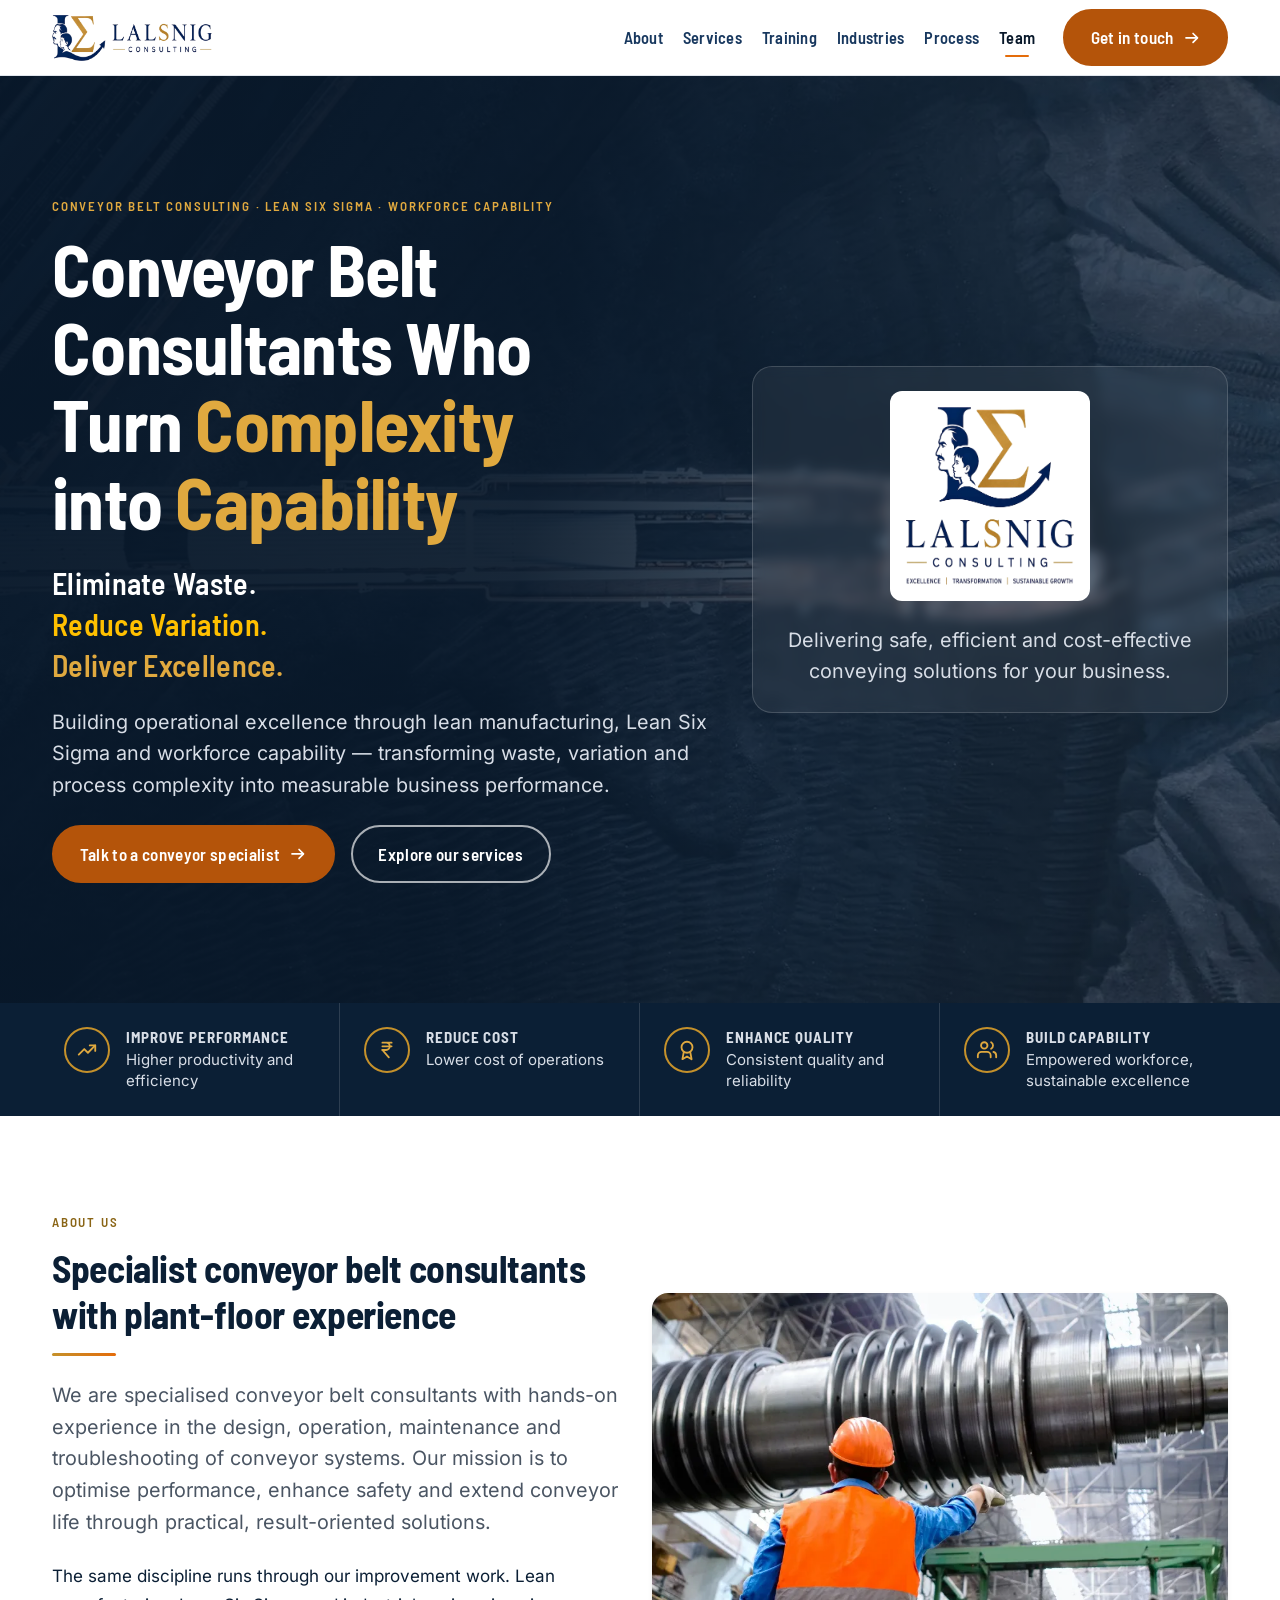
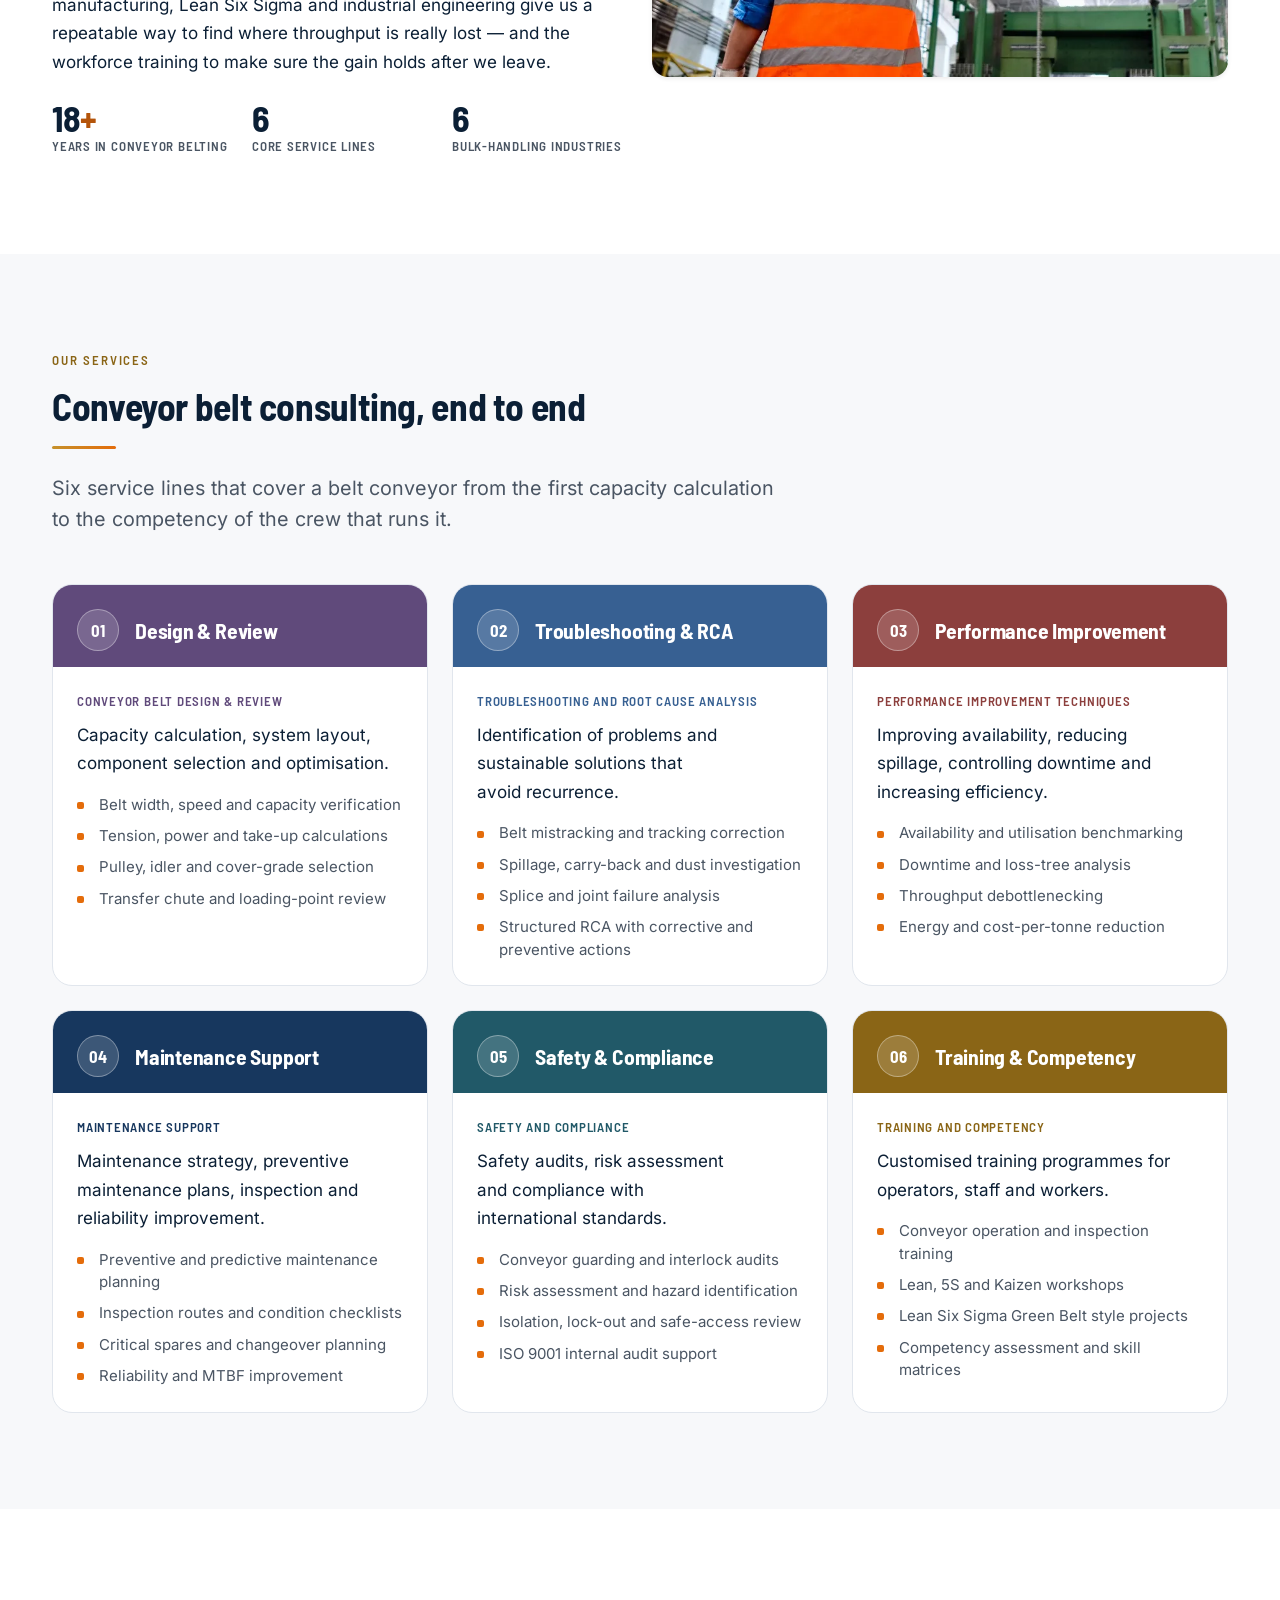
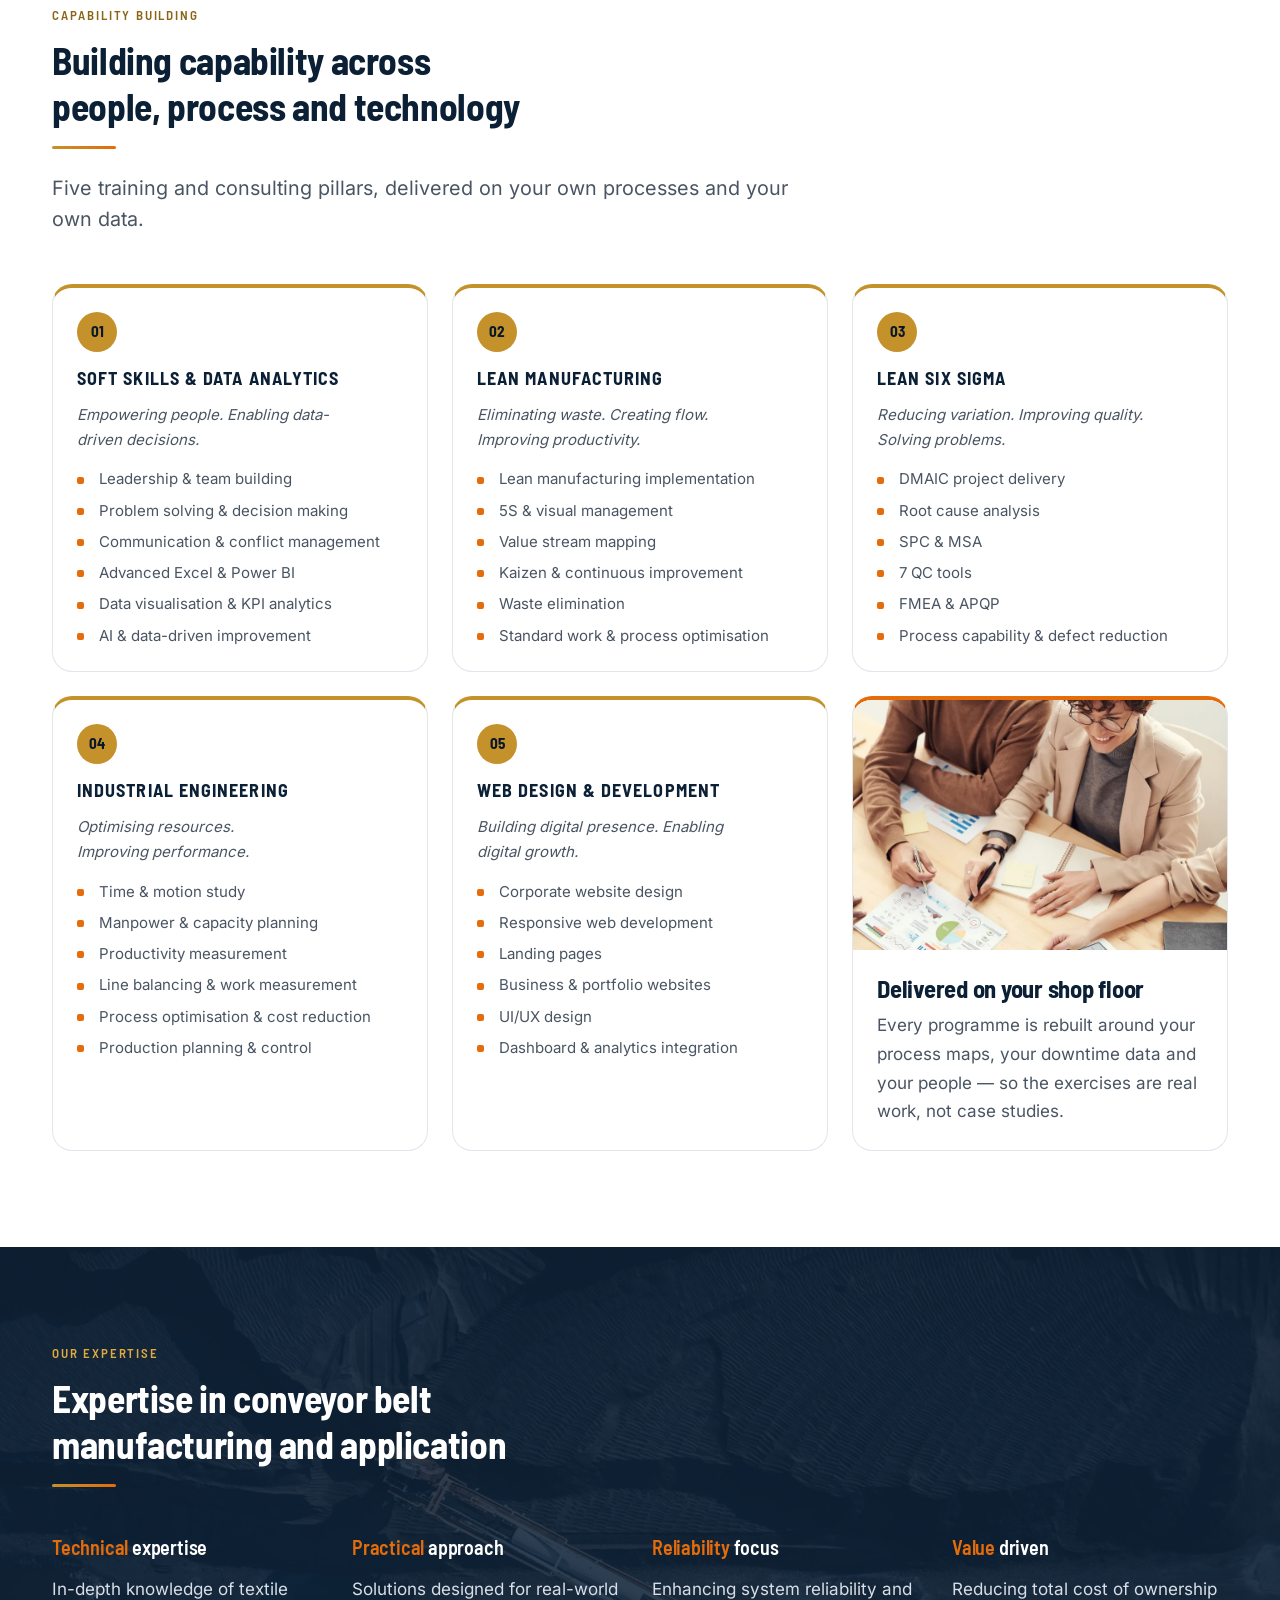
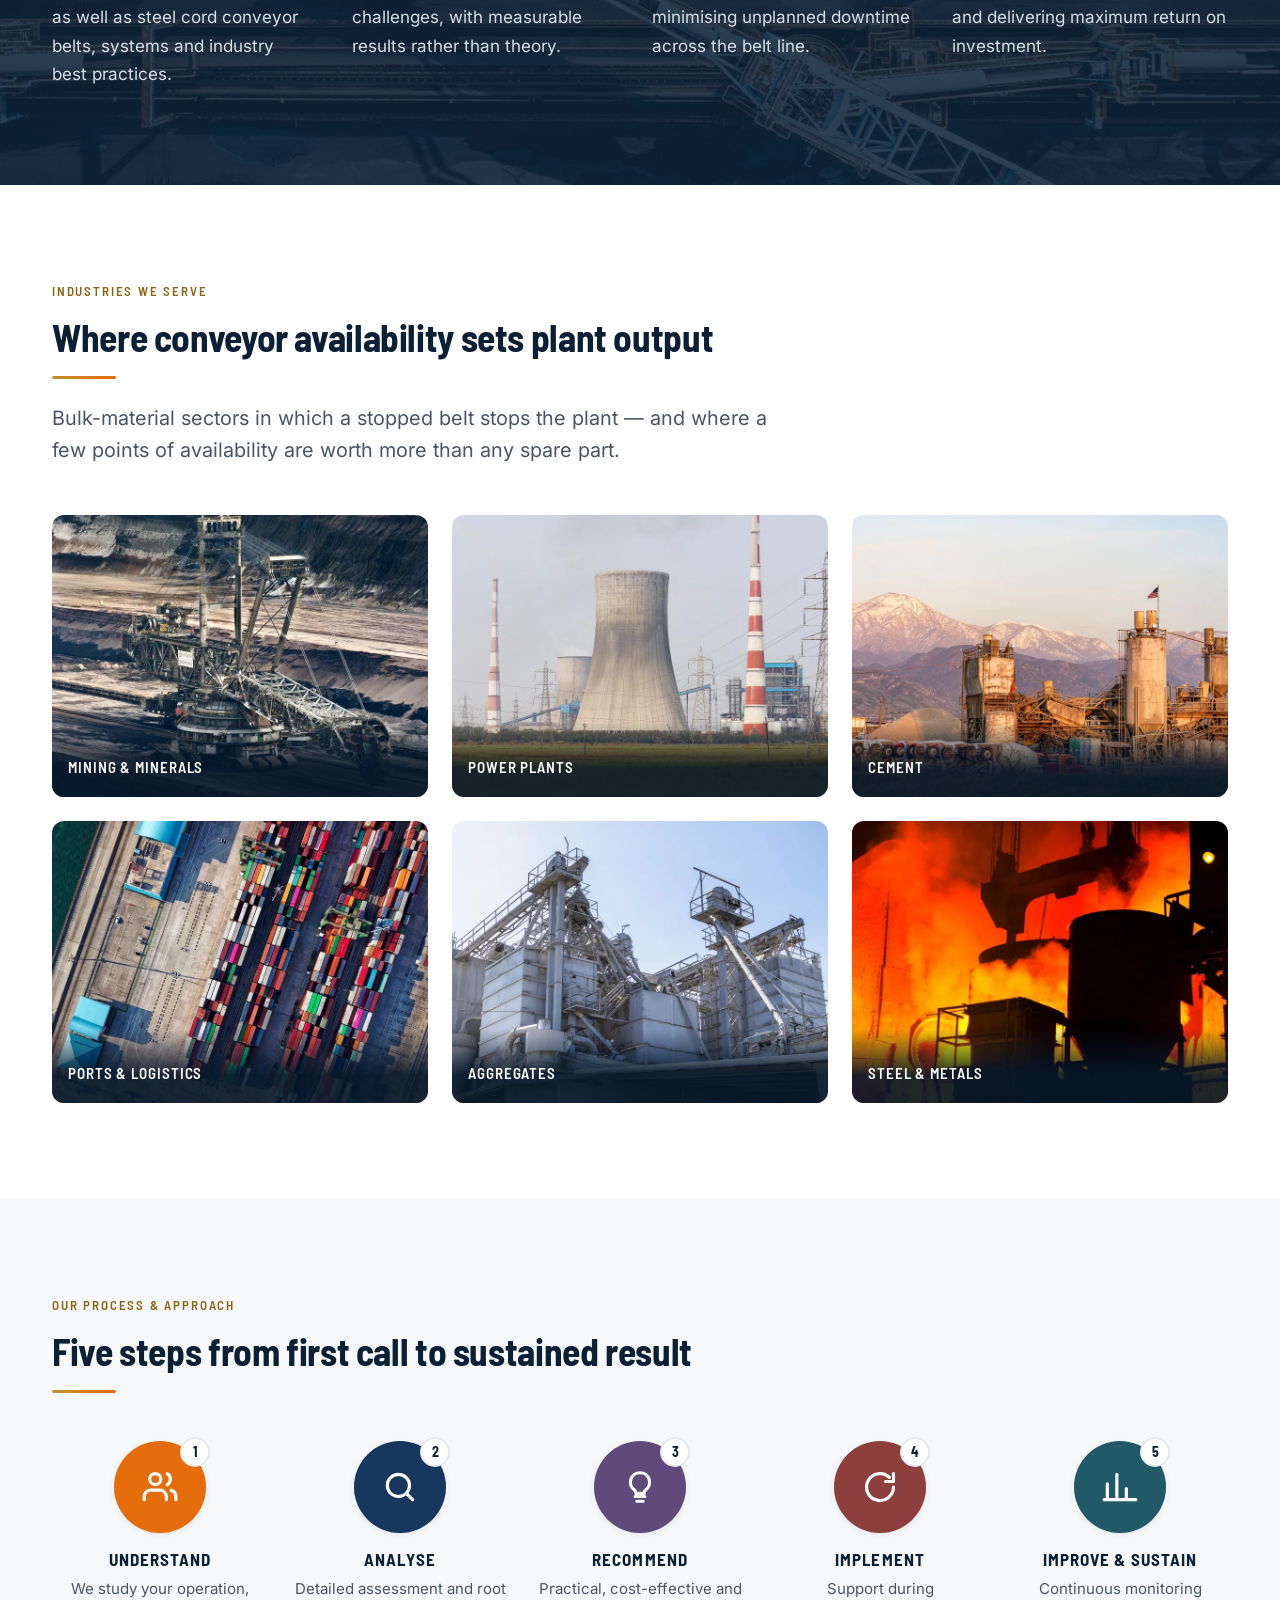
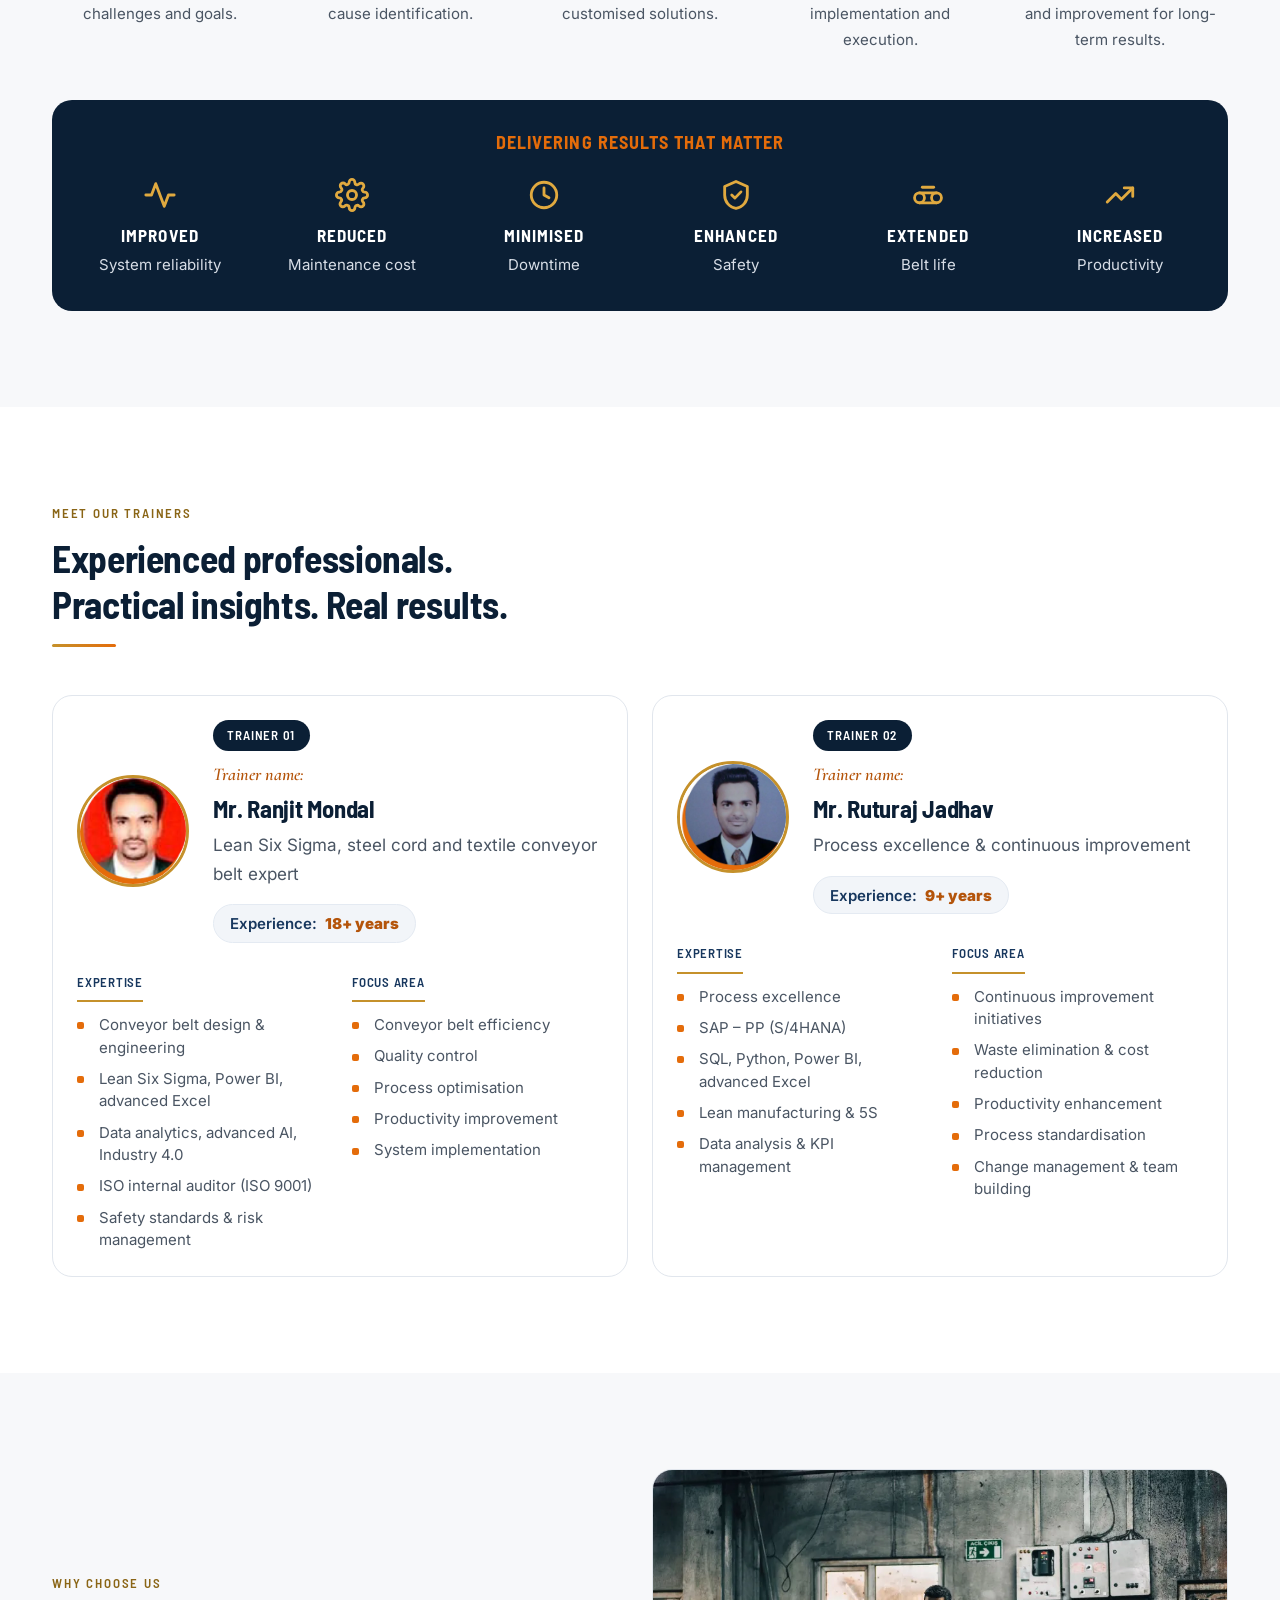
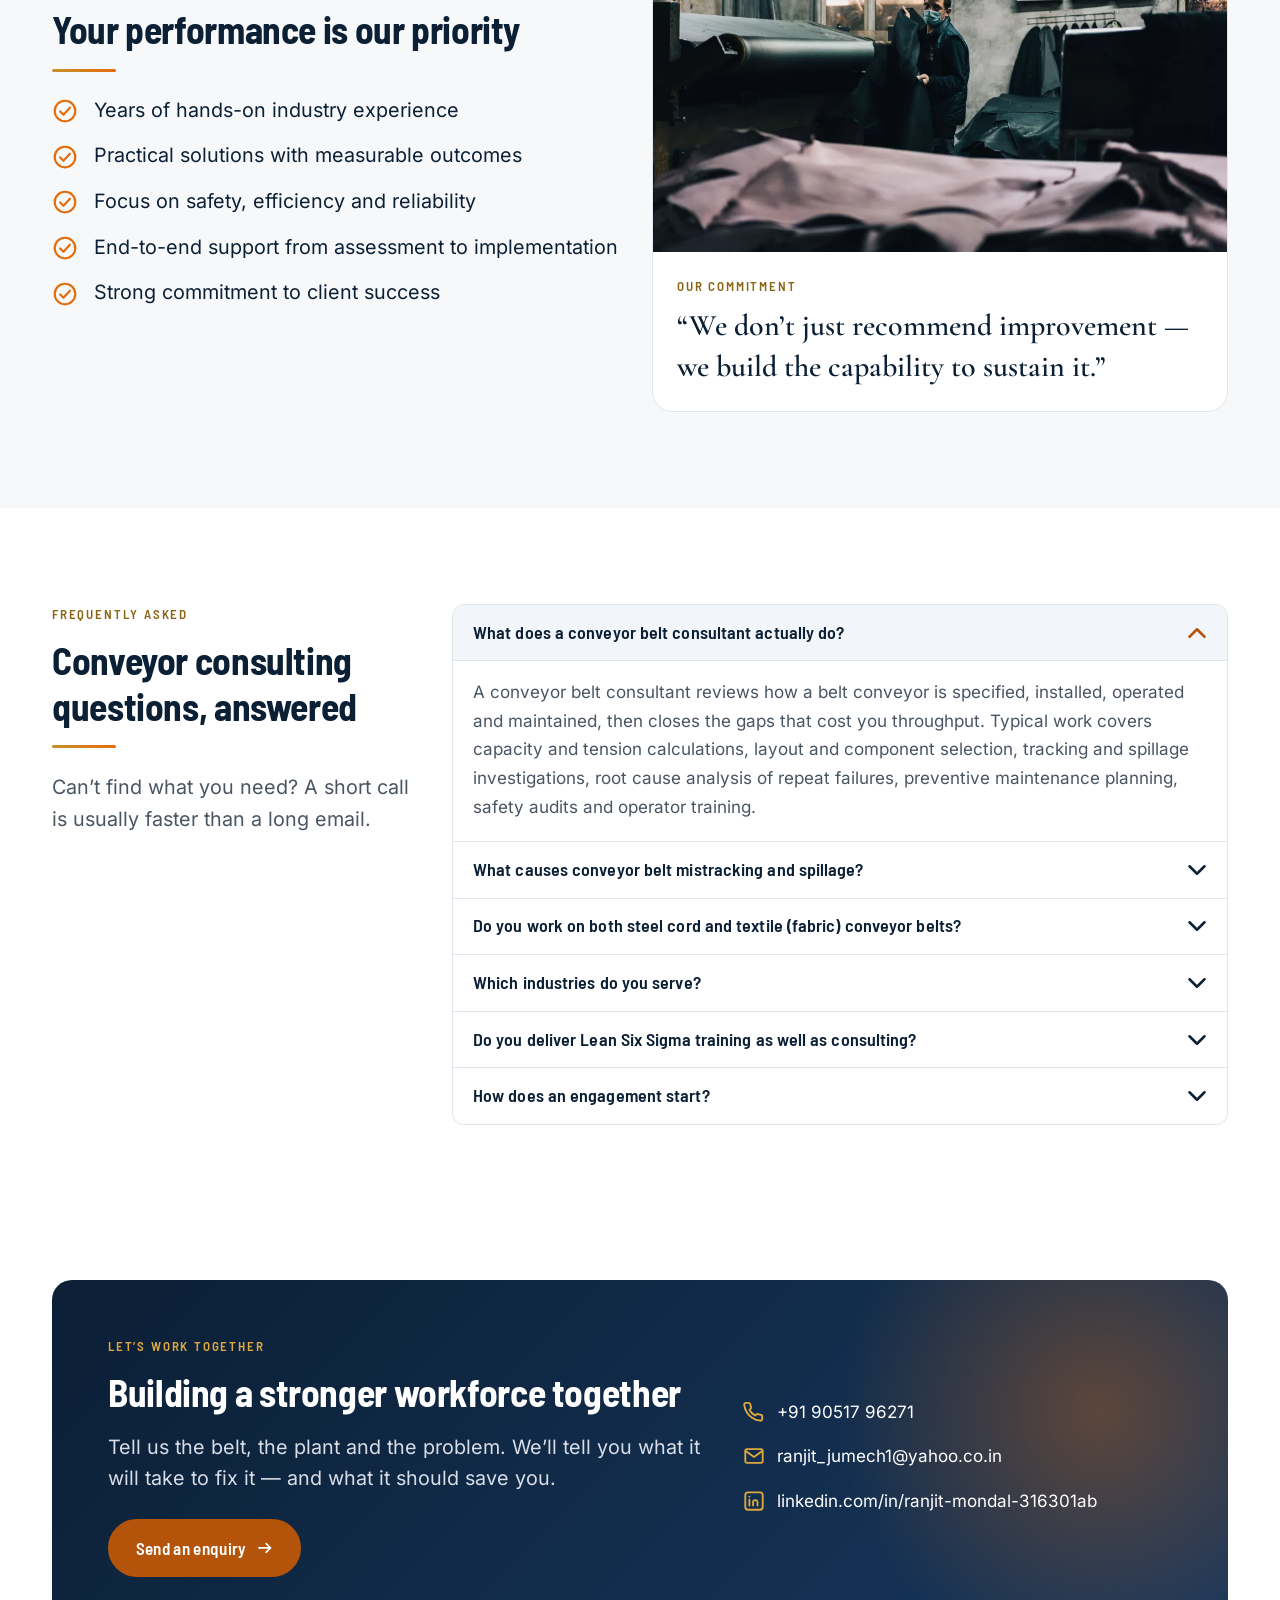
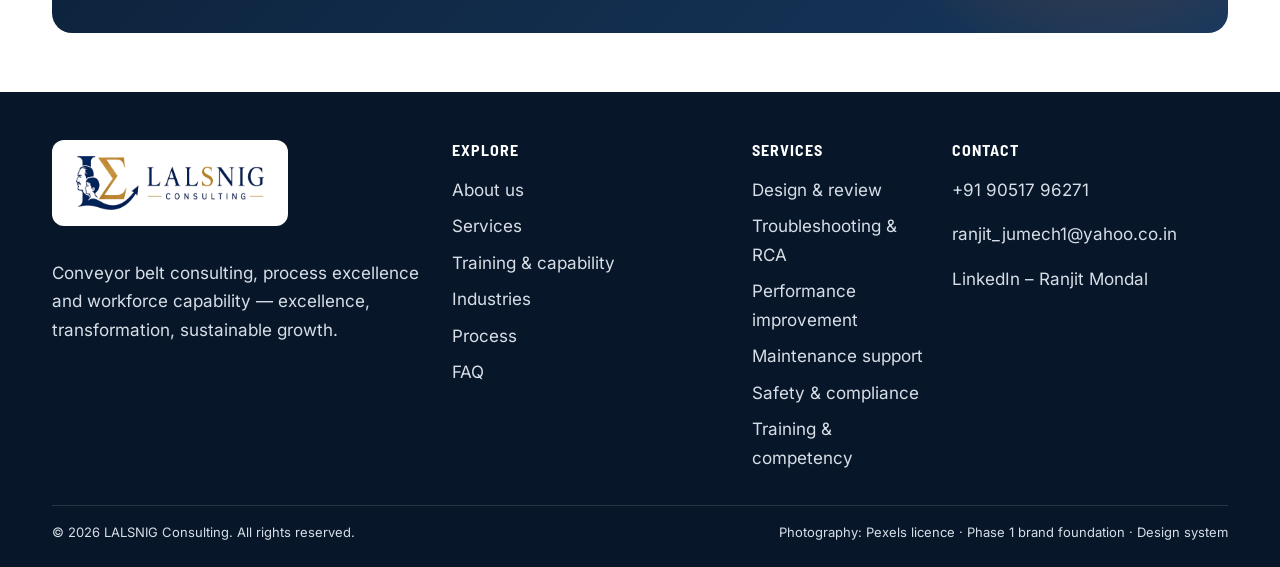
==== index.html @ 7fe814c1 "Phase 1: brand foundation, Phase 1 site and project documentation Derives the brand system from the " ====
<!DOCTYPE html>
<html lang="en-IN">
<head>
<meta charset="utf-8">
<meta name="viewport" content="width=device-width, initial-scale=1">

<!-- ===== Primary on-page SEO ============================================ -->
<title>Conveyor Belt Consultants &amp; Lean Six Sigma Training | LALSNIG</title>
<meta name="description" content="Specialist conveyor belt consultants in India. Design review, troubleshooting, RCA, maintenance strategy, safety audits and Lean Six Sigma training.">
<link rel="canonical" href="https://anupammo.github.io/lalsnig-excellence-consultancy/">
<meta name="robots" content="index, follow, max-image-preview:large, max-snippet:-1, max-video-preview:-1">
<meta name="author" content="LALSNIG Consulting">
<meta name="theme-color" content="#0B1F35">

<!-- ===== Open Graph / Twitter =========================================== -->
<meta property="og:type" content="website">
<meta property="og:site_name" content="LALSNIG Consulting">
<meta property="og:locale" content="en_IN">
<meta property="og:title" content="Conveyor Belt Consultants &amp; Lean Six Sigma Training | LALSNIG">
<meta property="og:description" content="Design review, troubleshooting &amp; RCA, maintenance strategy, safety audits and Lean Six Sigma training for conveyor-driven plants across mining, power, cement, steel and ports.">
<meta property="og:url" content="https://anupammo.github.io/lalsnig-excellence-consultancy/">
<meta property="og:image" content="https://anupammo.github.io/lalsnig-excellence-consultancy/assets/img/hero-conveyor-coal.jpg">
<meta property="og:image:width" content="1920">
<meta property="og:image:height" content="1080">
<meta property="og:image:alt" content="Aerial view of a stacker-reclaimer feeding a coal stockyard conveyor system">
<meta name="twitter:card" content="summary_large_image">
<meta name="twitter:title" content="Conveyor Belt Consultants &amp; Lean Six Sigma Training | LALSNIG">
<meta name="twitter:description" content="Turn complexity into capability - conveyor belt consulting, process excellence and workforce training with measurable results.">
<meta name="twitter:image" content="https://anupammo.github.io/lalsnig-excellence-consultancy/assets/img/hero-conveyor-coal.jpg">

<!-- ===== Icons / manifest =============================================== -->
<link rel="icon" href="assets/img/favicon-32.png" sizes="32x32" type="image/png">
<link rel="icon" href="assets/img/icon-192.png" sizes="192x192" type="image/png">
<link rel="apple-touch-icon" href="assets/img/apple-touch-icon.png">
<link rel="manifest" href="site.webmanifest">

<!-- ===== Styles (self-hosted: zero third-party requests) ================ -->
<link rel="preload" href="assets/fonts/inter-var-latin.woff2" as="font" type="font/woff2" crossorigin>
<link rel="preload" href="assets/fonts/barlow-semi-condensed-700-latin.woff2" as="font" type="font/woff2" crossorigin>
<link rel="stylesheet" href="assets/vendor/bootstrap/bootstrap.min.css">
<link rel="stylesheet" href="assets/css/fonts.css">
<link rel="stylesheet" href="assets/css/brand.css">

<!-- ===== Structured data ================================================ -->
<script type="application/ld+json">
{
  "@context": "https://schema.org",
  "@graph": [
    {
      "@type": ["Organization", "ProfessionalService"],
      "@id": "https://anupammo.github.io/lalsnig-excellence-consultancy/#organization",
      "name": "LALSNIG Consulting",
      "alternateName": "Lalsnig Excellence Consultancy",
      "url": "https://anupammo.github.io/lalsnig-excellence-consultancy/",
      "logo": "https://anupammo.github.io/lalsnig-excellence-consultancy/assets/img/logo-lalsnig-consulting.png",
      "image": "https://anupammo.github.io/lalsnig-excellence-consultancy/assets/img/hero-conveyor-coal.jpg",
      "slogan": "Excellence. Transformation. Sustainable Growth.",
      "description": "Conveyor belt consultants and operational excellence specialists delivering design review, troubleshooting and root cause analysis, maintenance strategy, safety compliance and Lean Six Sigma training.",
      "email": "ranjit_jumech1@yahoo.co.in",
      "telephone": "+91-9051796271",
      "areaServed": { "@type": "Country", "name": "India" },
      "knowsAbout": [
        "Conveyor belt design and engineering",
        "Conveyor troubleshooting and root cause analysis",
        "Steel cord and textile conveyor belts",
        "Lean manufacturing",
        "Lean Six Sigma",
        "Industrial engineering",
        "Preventive maintenance strategy",
        "Industrial safety and compliance"
      ],
      "sameAs": ["https://www.linkedin.com/in/ranjit-mondal-316301ab"],
      "contactPoint": {
        "@type": "ContactPoint",
        "telephone": "+91-9051796271",
        "email": "ranjit_jumech1@yahoo.co.in",
        "contactType": "sales",
        "areaServed": "IN",
        "availableLanguage": ["en", "hi", "bn"]
      },
      "employee": [
        {
          "@type": "Person",
          "name": "Ranjit Mondal",
          "honorificPrefix": "Mr.",
          "jobTitle": "Lead Consultant and Trainer - Conveyor Systems, Lean Six Sigma",
          "description": "Steel cord and textile conveyor belt expert with 18+ years of hands-on industry experience.",
          "sameAs": "https://www.linkedin.com/in/ranjit-mondal-316301ab"
        },
        {
          "@type": "Person",
          "name": "Ruturaj Jadhav",
          "honorificPrefix": "Mr.",
          "jobTitle": "Consultant and Trainer - Process Excellence and Continuous Improvement",
          "description": "Process excellence and continuous improvement specialist with 9+ years of manufacturing experience."
        }
      ],
      "hasOfferCatalog": {
        "@type": "OfferCatalog",
        "name": "Conveyor and operational excellence services",
        "itemListElement": [
          { "@type": "Offer", "itemOffered": { "@type": "Service", "name": "Conveyor belt design and review", "description": "Capacity calculation, system layout, component selection and optimisation." } },
          { "@type": "Offer", "itemOffered": { "@type": "Service", "name": "Conveyor troubleshooting and root cause analysis", "description": "Identification of belt and system problems with sustainable solutions that prevent recurrence." } },
          { "@type": "Offer", "itemOffered": { "@type": "Service", "name": "Conveyor performance improvement", "description": "Improving availability, reducing spillage, controlling downtime and increasing efficiency." } },
          { "@type": "Offer", "itemOffered": { "@type": "Service", "name": "Maintenance support", "description": "Maintenance strategy, preventive maintenance plans, inspection regimes and reliability improvement." } },
          { "@type": "Offer", "itemOffered": { "@type": "Service", "name": "Safety and compliance", "description": "Safety audits, risk assessment and compliance with international standards." } },
          { "@type": "Offer", "itemOffered": { "@type": "Service", "name": "Training and competency development", "description": "Customised Lean, Six Sigma and conveyor training programmes for operators, staff and engineers." } }
        ]
      }
    },
    {
      "@type": "WebSite",
      "@id": "https://anupammo.github.io/lalsnig-excellence-consultancy/#website",
      "url": "https://anupammo.github.io/lalsnig-excellence-consultancy/",
      "name": "LALSNIG Consulting",
      "inLanguage": "en-IN",
      "publisher": { "@id": "https://anupammo.github.io/lalsnig-excellence-consultancy/#organization" }
    },
    {
      "@type": "FAQPage",
      "@id": "https://anupammo.github.io/lalsnig-excellence-consultancy/#faq",
      "mainEntity": [
        {
          "@type": "Question",
          "name": "What does a conveyor belt consultant actually do?",
          "acceptedAnswer": { "@type": "Answer", "text": "A conveyor belt consultant reviews how a belt conveyor is specified, installed, operated and maintained, then closes the gaps that cost you throughput. Typical work covers capacity and tension calculations, layout and component selection, tracking and spillage investigations, root cause analysis of repeat failures, preventive maintenance planning, safety audits and operator training." }
        },
        {
          "@type": "Question",
          "name": "What causes conveyor belt mistracking and spillage?",
          "acceptedAnswer": { "@type": "Answer", "text": "Mistracking and spillage almost always trace back to a small set of causes: off-centre loading at the transfer chute, worn or seized idlers, structure out of square, pulley lagging wear, incorrect belt tension, or material build-up on return-side pulleys. A structured root cause analysis separates the true cause from the symptom so the fix stops the problem returning." }
        },
        {
          "@type": "Question",
          "name": "Do you work on both steel cord and textile (fabric) conveyor belts?",
          "acceptedAnswer": { "@type": "Answer", "text": "Yes. Our lead consultant spent 18+ years inside conveyor belt manufacturing and application engineering across both steel cord and textile ply belting, covering specification, splicing quality, joint reliability, cover-grade selection and failure analysis." }
        },
        {
          "@type": "Question",
          "name": "Which industries do you serve?",
          "acceptedAnswer": { "@type": "Answer", "text": "Mining and minerals, thermal power plants, cement, steel and metals, ports and logistics, and aggregates - the bulk-material sectors where conveyor availability sets plant output." }
        },
        {
          "@type": "Question",
          "name": "Do you deliver Lean Six Sigma training as well as consulting?",
          "acceptedAnswer": { "@type": "Answer", "text": "Yes. We run customised programmes in Lean manufacturing, Lean Six Sigma (DMAIC, SPC, MSA, 7 QC tools, FMEA), industrial engineering and data analytics for operators, supervisors and engineers - built around your own processes and data rather than generic case studies." }
        },
        {
          "@type": "Question",
          "name": "How does an engagement start?",
          "acceptedAnswer": { "@type": "Answer", "text": "It starts with an understanding call covering your operation, the specific challenges and your target outcome. That is followed by a detailed assessment and root cause identification, a practical and costed recommendation, support during implementation, and continuous monitoring so the improvement holds." }
        }
      ]
    }
  ]
}
</script>
</head>

<body>
<a class="ls-skip-link" href="#main">Skip to main content</a>

<!-- ===== Inline SVG icon sprite ========================================== -->
<svg xmlns="http://www.w3.org/2000/svg" style="display:none" aria-hidden="true" focusable="false">
  <symbol id="i-trend" viewBox="0 0 24 24" fill="none" stroke="currentColor" stroke-width="2" stroke-linecap="round" stroke-linejoin="round"><polyline points="3 17 9 11 13 15 21 7"/><polyline points="15 7 21 7 21 13"/></symbol>
  <symbol id="i-rupee" viewBox="0 0 24 24" fill="none" stroke="currentColor" stroke-width="2" stroke-linecap="round" stroke-linejoin="round"><path d="M7 4h10M7 8h10M7 12h4a4 4 0 0 0 0-8"/><path d="M7 12l7 8"/></symbol>
  <symbol id="i-award" viewBox="0 0 24 24" fill="none" stroke="currentColor" stroke-width="2" stroke-linecap="round" stroke-linejoin="round"><circle cx="12" cy="9" r="6"/><polyline points="8.5 14 7 22 12 19 17 22 15.5 14"/></symbol>
  <symbol id="i-users" viewBox="0 0 24 24" fill="none" stroke="currentColor" stroke-width="2" stroke-linecap="round" stroke-linejoin="round"><path d="M16 20v-2a4 4 0 0 0-4-4H6a4 4 0 0 0-4 4v2"/><circle cx="9" cy="7" r="3.5"/><path d="M22 20v-2a4 4 0 0 0-3-3.87"/><path d="M16.5 3.6a4 4 0 0 1 0 7"/></symbol>
  <symbol id="i-monitor" viewBox="0 0 24 24" fill="none" stroke="currentColor" stroke-width="2" stroke-linecap="round" stroke-linejoin="round"><rect x="2" y="3" width="20" height="14" rx="2"/><path d="M8 21h8M12 17v4"/></symbol>
  <symbol id="i-search" viewBox="0 0 24 24" fill="none" stroke="currentColor" stroke-width="2" stroke-linecap="round" stroke-linejoin="round"><circle cx="11" cy="11" r="7"/><path d="m20 20-3.5-3.5"/></symbol>
  <symbol id="i-activity" viewBox="0 0 24 24" fill="none" stroke="currentColor" stroke-width="2" stroke-linecap="round" stroke-linejoin="round"><polyline points="2 12 6 12 9 4 15 20 18 12 22 12"/></symbol>
  <symbol id="i-cog" viewBox="0 0 24 24" fill="none" stroke="currentColor" stroke-width="2" stroke-linecap="round" stroke-linejoin="round"><circle cx="12" cy="12" r="3.2"/><path d="M19.4 15a1.7 1.7 0 0 0 .34 1.88l.06.06a2 2 0 1 1-2.83 2.83l-.06-.06a1.7 1.7 0 0 0-1.88-.34 1.7 1.7 0 0 0-1 1.56V21a2 2 0 1 1-4 0v-.09A1.7 1.7 0 0 0 8.9 19.3a1.7 1.7 0 0 0-1.88.34l-.06.06a2 2 0 1 1-2.83-2.83l.06-.06A1.7 1.7 0 0 0 4.6 15a1.7 1.7 0 0 0-1.56-1H3a2 2 0 1 1 0-4h.09A1.7 1.7 0 0 0 4.7 8.9a1.7 1.7 0 0 0-.34-1.88l-.06-.06a2 2 0 1 1 2.83-2.83l.06.06A1.7 1.7 0 0 0 9 4.6a1.7 1.7 0 0 0 1-1.56V3a2 2 0 1 1 4 0v.09a1.7 1.7 0 0 0 1 1.56 1.7 1.7 0 0 0 1.88-.34l.06-.06a2 2 0 1 1 2.83 2.83l-.06.06A1.7 1.7 0 0 0 19.4 9v0a1.7 1.7 0 0 0 1.56 1H21a2 2 0 1 1 0 4h-.09a1.7 1.7 0 0 0-1.51 1Z"/></symbol>
  <symbol id="i-shield" viewBox="0 0 24 24" fill="none" stroke="currentColor" stroke-width="2" stroke-linecap="round" stroke-linejoin="round"><path d="M12 2.5 20 6v6c0 5-3.4 8.6-8 9.5-4.6-.9-8-4.5-8-9.5V6Z"/><polyline points="9 12 11.2 14.2 15.5 9.8"/></symbol>
  <symbol id="i-board" viewBox="0 0 24 24" fill="none" stroke="currentColor" stroke-width="2" stroke-linecap="round" stroke-linejoin="round"><path d="M3 3h18v11H3z"/><path d="M12 14v4M8 21l4-3 4 3"/><path d="M7 7h6M7 10h9"/></symbol>
  <symbol id="i-bulb" viewBox="0 0 24 24" fill="none" stroke="currentColor" stroke-width="2" stroke-linecap="round" stroke-linejoin="round"><path d="M9 18h6M10 21h4"/><path d="M12 3a6 6 0 0 0-3.5 10.9c.6.5.9 1.2.9 1.9V16h5.2v-.2c0-.7.3-1.4.9-1.9A6 6 0 0 0 12 3Z"/></symbol>
  <symbol id="i-cycle" viewBox="0 0 24 24" fill="none" stroke="currentColor" stroke-width="2" stroke-linecap="round" stroke-linejoin="round"><path d="M20.5 12a8.5 8.5 0 1 1-2.6-6.1"/><polyline points="20.5 3.5 20.5 8.5 15.5 8.5"/></symbol>
  <symbol id="i-chart" viewBox="0 0 24 24" fill="none" stroke="currentColor" stroke-width="2" stroke-linecap="round" stroke-linejoin="round"><path d="M4 20V10M10 20V4M16 20v-7M22 20H2"/></symbol>
  <symbol id="i-clock" viewBox="0 0 24 24" fill="none" stroke="currentColor" stroke-width="2" stroke-linecap="round" stroke-linejoin="round"><circle cx="12" cy="12" r="9"/><polyline points="12 7 12 12 15.5 14"/></symbol>
  <symbol id="i-check" viewBox="0 0 24 24" fill="none" stroke="currentColor" stroke-width="2" stroke-linecap="round" stroke-linejoin="round"><circle cx="12" cy="12" r="9.5"/><polyline points="7.5 12.4 10.6 15.5 16.5 9"/></symbol>
  <symbol id="i-phone" viewBox="0 0 24 24" fill="none" stroke="currentColor" stroke-width="2" stroke-linecap="round" stroke-linejoin="round"><path d="M21 16.9v2.6a2 2 0 0 1-2.2 2 19.6 19.6 0 0 1-8.5-3 19.3 19.3 0 0 1-6-6 19.6 19.6 0 0 1-3-8.6A2 2 0 0 1 3.3 2H6a2 2 0 0 1 2 1.7c.1 1 .4 1.9.7 2.8a2 2 0 0 1-.5 2.1L7.1 9.9a16 16 0 0 0 6 6l1.3-1.1a2 2 0 0 1 2.1-.5c.9.3 1.8.6 2.8.7a2 2 0 0 1 1.7 2Z"/></symbol>
  <symbol id="i-mail" viewBox="0 0 24 24" fill="none" stroke="currentColor" stroke-width="2" stroke-linecap="round" stroke-linejoin="round"><rect x="2.5" y="4.5" width="19" height="15" rx="2"/><polyline points="3 6.5 12 13 21 6.5"/></symbol>
  <symbol id="i-linkedin" viewBox="0 0 24 24" fill="none" stroke="currentColor" stroke-width="2" stroke-linecap="round" stroke-linejoin="round"><rect x="2.5" y="2.5" width="19" height="19" rx="3"/><path d="M7 10.5V17M7 7.2v.1M11 17v-3.6a2.4 2.4 0 0 1 4.8 0V17"/></symbol>
  <symbol id="i-arrow" viewBox="0 0 24 24" fill="none" stroke="currentColor" stroke-width="2.2" stroke-linecap="round" stroke-linejoin="round"><path d="M4 12h15"/><polyline points="13.5 6 19.5 12 13.5 18"/></symbol>
  <symbol id="i-belt" viewBox="0 0 24 24" fill="none" stroke="currentColor" stroke-width="2" stroke-linecap="round" stroke-linejoin="round"><circle cx="6" cy="14" r="3.5"/><circle cx="18" cy="14" r="3.5"/><path d="M6 10.5h12M6 17.5h12"/><path d="M8 6.5h8"/></symbol>
</svg>

<!-- ===== Header ========================================================= -->
<header class="ls-header">
  <nav class="navbar navbar-expand-lg" aria-label="Primary">
    <div class="container ls-container">
      <a class="ls-logo navbar-brand p-0 m-0" href="#top" aria-label="LALSNIG Consulting - home">
        <img src="assets/img/logo-horizontal.png" width="1043" height="300"
             alt="LALSNIG Consulting logo" decoding="async">
      </a>
      <button class="navbar-toggler" type="button" data-bs-toggle="collapse"
              data-bs-target="#lsPrimaryNav" aria-controls="lsPrimaryNav"
              aria-expanded="false" aria-label="Toggle navigation">
        <span class="navbar-toggler-icon"></span>
      </button>
      <div class="collapse navbar-collapse justify-content-end" id="lsPrimaryNav">
        <ul class="navbar-nav ls-nav align-items-lg-center gap-lg-1 mt-3 mt-lg-0">
          <li class="nav-item"><a class="nav-link" href="#about">About</a></li>
          <li class="nav-item"><a class="nav-link" href="#services">Services</a></li>
          <li class="nav-item"><a class="nav-link" href="#capability">Training</a></li>
          <li class="nav-item"><a class="nav-link" href="#industries">Industries</a></li>
          <li class="nav-item"><a class="nav-link" href="#process">Process</a></li>
          <li class="nav-item"><a class="nav-link" href="#team">Team</a></li>
          <li class="nav-item ms-lg-3 mt-2 mt-lg-0">
            <a class="ls-btn" href="#contact">Get in touch<svg class="ls-btn__icon" aria-hidden="true"><use href="#i-arrow"/></svg></a>
          </li>
        </ul>
      </div>
    </div>
  </nav>
</header>

<main id="main">
  <span id="top"></span>

  <!-- ===== Hero ========================================================= -->
  <section class="ls-hero" aria-labelledby="hero-title">
    <div class="ls-hero__media">
      <picture>
        <source srcset="assets/img/hero-conveyor-coal.webp" type="image/webp">
        <img src="assets/img/hero-conveyor-coal.jpg" width="1920" height="1080"
             alt="Aerial view of a stacker-reclaimer feeding a coal stockyard conveyor system"
             fetchpriority="high" decoding="async">
      </picture>
    </div>
    <div class="ls-hero__scrim"></div>

    <div class="container ls-container ls-hero__inner">
      <div class="row g-4 gy-5 align-items-center">
        <div class="col-lg-7">
          <span class="ls-eyebrow ls-eyebrow--on-dark">Conveyor belt consulting &middot; Lean Six Sigma &middot; Workforce capability</span>
          <h1 id="hero-title" class="ls-hero-title mb-4">
            Conveyor Belt Consultants Who Turn <span class="ls-hl-gold">Complexity</span> into <span class="ls-hl-gold">Capability</span>
          </h1>

          <p class="ls-hero__promise mb-4">
            <span>Eliminate Waste.</span>
            <span>Reduce Variation.</span>
            <span>Deliver Excellence.</span>
          </p>

          <p class="ls-lede ls-lede--on-dark mb-4">
            Building operational excellence through lean manufacturing, Lean Six Sigma and
            workforce capability &mdash; transforming waste, variation and process complexity
            into measurable business performance.
          </p>

          <div class="d-flex flex-wrap gap-3">
            <a class="ls-btn" href="#contact">Talk to a conveyor specialist<svg class="ls-btn__icon" aria-hidden="true"><use href="#i-arrow"/></svg></a>
            <a class="ls-btn ls-btn--on-dark" href="#services">Explore our services</a>
          </div>
        </div>

        <div class="col-lg-5">
          <div class="ls-hero__card text-center">
            <div class="ls-hero__chip mb-4">
              <img src="assets/img/logo-lalsnig-consulting-420.png" width="420" height="443"
                   alt="LALSNIG Consulting - Excellence, Transformation, Sustainable Growth" decoding="async">
            </div>
            <p class="ls-lede ls-lede--on-dark mx-auto mb-0" style="max-width:34ch">
              Delivering safe, efficient and cost-effective conveying solutions for your business.
            </p>
          </div>
        </div>
      </div>
    </div>
  </section>

  <!-- ===== Trust bar ==================================================== -->
  <section class="ls-trustbar" aria-label="What our clients gain">
    <div class="container ls-container px-0">
      <div class="ls-trustbar__grid">
        <div class="ls-trust">
          <span class="ls-trust__icon"><svg aria-hidden="true"><use href="#i-trend"/></svg></span>
          <div><p class="ls-trust__title">Improve performance</p><p>Higher productivity and efficiency</p></div>
        </div>
        <div class="ls-trust">
          <span class="ls-trust__icon"><svg aria-hidden="true"><use href="#i-rupee"/></svg></span>
          <div><p class="ls-trust__title">Reduce cost</p><p>Lower cost of operations</p></div>
        </div>
        <div class="ls-trust">
          <span class="ls-trust__icon"><svg aria-hidden="true"><use href="#i-award"/></svg></span>
          <div><p class="ls-trust__title">Enhance quality</p><p>Consistent quality and reliability</p></div>
        </div>
        <div class="ls-trust">
          <span class="ls-trust__icon"><svg aria-hidden="true"><use href="#i-users"/></svg></span>
          <div><p class="ls-trust__title">Build capability</p><p>Empowered workforce, sustainable excellence</p></div>
        </div>
      </div>
    </div>
  </section>

  <!-- ===== About ======================================================== -->
  <section class="ls-section" id="about" aria-labelledby="about-title">
    <div class="container ls-container">
      <div class="row g-4 gy-5 align-items-center">
        <div class="col-lg-6 ls-reveal">
          <span class="ls-eyebrow">About us</span>
          <h2 id="about-title" class="ls-rule mb-4">Specialist conveyor belt consultants with plant-floor experience</h2>
          <p class="ls-lede mb-4">
            We are specialised conveyor belt consultants with hands-on experience in the design,
            operation, maintenance and troubleshooting of conveyor systems. Our mission is to
            optimise performance, enhance safety and extend conveyor life through practical,
            result-oriented solutions.
          </p>
          <p class="mb-4">
            The same discipline runs through our improvement work. Lean manufacturing, Lean Six Sigma
            and industrial engineering give us a repeatable way to find where throughput is really
            lost &mdash; and the workforce training to make sure the gain holds after we leave.
          </p>
          <div class="row g-4">
            <div class="col-sm-4">
              <p class="ls-display mb-0" style="font-size:2.25rem;line-height:1">18<span class="ls-hl-ink">+</span></p>
              <p class="ls-caps-label mb-0" style="font-size:.8125rem;color:var(--ls-grey-700)">Years in conveyor belting</p>
            </div>
            <div class="col-sm-4">
              <p class="ls-display mb-0" style="font-size:2.25rem;line-height:1">6</p>
              <p class="ls-caps-label mb-0" style="font-size:.8125rem;color:var(--ls-grey-700)">Core service lines</p>
            </div>
            <div class="col-sm-4">
              <p class="ls-display mb-0" style="font-size:2.25rem;line-height:1">6</p>
              <p class="ls-caps-label mb-0" style="font-size:.8125rem;color:var(--ls-grey-700)">Bulk-handling industries</p>
            </div>
          </div>
        </div>
        <div class="col-lg-6 ls-reveal">
          <picture>
            <source srcset="assets/img/service-engineer-inspection.webp" type="image/webp">
            <img class="rounded-4 shadow-sm" src="assets/img/service-engineer-inspection.jpg"
                 width="900" height="600" loading="lazy" decoding="async"
                 alt="Maintenance engineer in hi-vis and hard hat inspecting a large industrial pulley shaft in a workshop">
          </picture>
        </div>
      </div>
    </div>
  </section>

  <!-- ===== Services ===================================================== -->
  <section class="ls-section ls-section--subtle" id="services" aria-labelledby="services-title">
    <div class="container ls-container">
      <div class="ls-section-head ls-reveal">
        <span class="ls-eyebrow">Our services</span>
        <h2 id="services-title" class="ls-rule mb-4">Conveyor belt consulting, end to end</h2>
        <p class="ls-lede mb-0">
          Six service lines that cover a belt conveyor from the first capacity calculation to the
          competency of the crew that runs it.
        </p>
      </div>

      <div class="row g-4">
        <div class="col-md-6 col-lg-4 ls-reveal">
          <article class="ls-card ls-service ls-service--1">
            <div class="ls-service__head">
              <span class="ls-service__num" aria-hidden="true">01</span>
              <h3>Design &amp; Review</h3>
            </div>
            <div class="ls-card__body">
              <span class="ls-service__kicker">Conveyor belt design &amp; review</span>
              <p class="mb-3">Capacity calculation, system layout, component selection and optimisation.</p>
              <ul class="ls-list">
                <li>Belt width, speed and capacity verification</li>
                <li>Tension, power and take-up calculations</li>
                <li>Pulley, idler and cover-grade selection</li>
                <li>Transfer chute and loading-point review</li>
              </ul>
            </div>
          </article>
        </div>

        <div class="col-md-6 col-lg-4 ls-reveal">
          <article class="ls-card ls-service ls-service--2">
            <div class="ls-service__head">
              <span class="ls-service__num" aria-hidden="true">02</span>
              <h3>Troubleshooting &amp; RCA</h3>
            </div>
            <div class="ls-card__body">
              <span class="ls-service__kicker">Troubleshooting and root cause analysis</span>
              <p class="mb-3">Identification of problems and sustainable solutions that avoid recurrence.</p>
              <ul class="ls-list">
                <li>Belt mistracking and tracking correction</li>
                <li>Spillage, carry-back and dust investigation</li>
                <li>Splice and joint failure analysis</li>
                <li>Structured RCA with corrective and preventive actions</li>
              </ul>
            </div>
          </article>
        </div>

        <div class="col-md-6 col-lg-4 ls-reveal">
          <article class="ls-card ls-service ls-service--3">
            <div class="ls-service__head">
              <span class="ls-service__num" aria-hidden="true">03</span>
              <h3>Performance Improvement</h3>
            </div>
            <div class="ls-card__body">
              <span class="ls-service__kicker">Performance improvement techniques</span>
              <p class="mb-3">Improving availability, reducing spillage, controlling downtime and increasing efficiency.</p>
              <ul class="ls-list">
                <li>Availability and utilisation benchmarking</li>
                <li>Downtime and loss-tree analysis</li>
                <li>Throughput debottlenecking</li>
                <li>Energy and cost-per-tonne reduction</li>
              </ul>
            </div>
          </article>
        </div>

        <div class="col-md-6 col-lg-4 ls-reveal">
          <article class="ls-card ls-service ls-service--4">
            <div class="ls-service__head">
              <span class="ls-service__num" aria-hidden="true">04</span>
              <h3>Maintenance Support</h3>
            </div>
            <div class="ls-card__body">
              <span class="ls-service__kicker">Maintenance support</span>
              <p class="mb-3">Maintenance strategy, preventive maintenance plans, inspection and reliability improvement.</p>
              <ul class="ls-list">
                <li>Preventive and predictive maintenance planning</li>
                <li>Inspection routes and condition checklists</li>
                <li>Critical spares and changeover planning</li>
                <li>Reliability and MTBF improvement</li>
              </ul>
            </div>
          </article>
        </div>

        <div class="col-md-6 col-lg-4 ls-reveal">
          <article class="ls-card ls-service ls-service--5">
            <div class="ls-service__head">
              <span class="ls-service__num" aria-hidden="true">05</span>
              <h3>Safety &amp; Compliance</h3>
            </div>
            <div class="ls-card__body">
              <span class="ls-service__kicker">Safety and compliance</span>
              <p class="mb-3">Safety audits, risk assessment and compliance with international standards.</p>
              <ul class="ls-list">
                <li>Conveyor guarding and interlock audits</li>
                <li>Risk assessment and hazard identification</li>
                <li>Isolation, lock-out and safe-access review</li>
                <li>ISO 9001 internal audit support</li>
              </ul>
            </div>
          </article>
        </div>

        <div class="col-md-6 col-lg-4 ls-reveal">
          <article class="ls-card ls-service ls-service--6">
            <div class="ls-service__head">
              <span class="ls-service__num" aria-hidden="true">06</span>
              <h3>Training &amp; Competency</h3>
            </div>
            <div class="ls-card__body">
              <span class="ls-service__kicker">Training and competency</span>
              <p class="mb-3">Customised training programmes for operators, staff and workers.</p>
              <ul class="ls-list">
                <li>Conveyor operation and inspection training</li>
                <li>Lean, 5S and Kaizen workshops</li>
                <li>Lean Six Sigma Green Belt style projects</li>
                <li>Competency assessment and skill matrices</li>
              </ul>
            </div>
          </article>
        </div>
      </div>
    </div>
  </section>

  <!-- ===== Capability pillars =========================================== -->
  <section class="ls-section" id="capability" aria-labelledby="capability-title">
    <div class="container ls-container">
      <div class="ls-section-head ls-reveal">
        <span class="ls-eyebrow">Capability building</span>
        <h2 id="capability-title" class="ls-rule mb-4">Building capability across people, process and technology</h2>
        <p class="ls-lede mb-0">
          Five training and consulting pillars, delivered on your own processes and your own data.
        </p>
      </div>

      <div class="row g-4">
        <div class="col-md-6 col-xl-4 ls-reveal">
          <article class="ls-card ls-pillar h-100">
            <div class="ls-card__body">
              <span class="ls-pillar__num" aria-hidden="true">01</span>
              <h3>Soft Skills &amp; Data Analytics</h3>
              <p class="ls-pillar__tagline">Empowering people. Enabling data-driven decisions.</p>
              <ul class="ls-list">
                <li>Leadership &amp; team building</li>
                <li>Problem solving &amp; decision making</li>
                <li>Communication &amp; conflict management</li>
                <li>Advanced Excel &amp; Power BI</li>
                <li>Data visualisation &amp; KPI analytics</li>
                <li>AI &amp; data-driven improvement</li>
              </ul>
            </div>
          </article>
        </div>

        <div class="col-md-6 col-xl-4 ls-reveal">
          <article class="ls-card ls-pillar h-100">
            <div class="ls-card__body">
              <span class="ls-pillar__num" aria-hidden="true">02</span>
              <h3>Lean Manufacturing</h3>
              <p class="ls-pillar__tagline">Eliminating waste. Creating flow. Improving productivity.</p>
              <ul class="ls-list">
                <li>Lean manufacturing implementation</li>
                <li>5S &amp; visual management</li>
                <li>Value stream mapping</li>
                <li>Kaizen &amp; continuous improvement</li>
                <li>Waste elimination</li>
                <li>Standard work &amp; process optimisation</li>
              </ul>
            </div>
          </article>
        </div>

        <div class="col-md-6 col-xl-4 ls-reveal">
          <article class="ls-card ls-pillar h-100">
            <div class="ls-card__body">
              <span class="ls-pillar__num" aria-hidden="true">03</span>
              <h3>Lean Six Sigma</h3>
              <p class="ls-pillar__tagline">Reducing variation. Improving quality. Solving problems.</p>
              <ul class="ls-list">
                <li>DMAIC project delivery</li>
                <li>Root cause analysis</li>
                <li>SPC &amp; MSA</li>
                <li>7 QC tools</li>
                <li>FMEA &amp; APQP</li>
                <li>Process capability &amp; defect reduction</li>
              </ul>
            </div>
          </article>
        </div>

        <div class="col-md-6 col-xl-4 ls-reveal">
          <article class="ls-card ls-pillar h-100">
            <div class="ls-card__body">
              <span class="ls-pillar__num" aria-hidden="true">04</span>
              <h3>Industrial Engineering</h3>
              <p class="ls-pillar__tagline">Optimising resources. Improving performance.</p>
              <ul class="ls-list">
                <li>Time &amp; motion study</li>
                <li>Manpower &amp; capacity planning</li>
                <li>Productivity measurement</li>
                <li>Line balancing &amp; work measurement</li>
                <li>Process optimisation &amp; cost reduction</li>
                <li>Production planning &amp; control</li>
              </ul>
            </div>
          </article>
        </div>

        <div class="col-md-6 col-xl-4 ls-reveal">
          <article class="ls-card ls-pillar h-100">
            <div class="ls-card__body">
              <span class="ls-pillar__num" aria-hidden="true">05</span>
              <h3>Web Design &amp; Development</h3>
              <p class="ls-pillar__tagline">Building digital presence. Enabling digital growth.</p>
              <ul class="ls-list">
                <li>Corporate website design</li>
                <li>Responsive web development</li>
                <li>Landing pages</li>
                <li>Business &amp; portfolio websites</li>
                <li>UI/UX design</li>
                <li>Dashboard &amp; analytics integration</li>
              </ul>
            </div>
          </article>
        </div>

        <div class="col-md-6 col-xl-4 ls-reveal">
          <article class="ls-card h-100" style="border-top:4px solid var(--ls-orange-500)">
            <div class="ls-card__media">
              <picture>
                <source srcset="assets/img/training-professionals-meeting.webp" type="image/webp">
                <img src="assets/img/training-professionals-meeting.jpg" width="900" height="600"
                     loading="lazy" decoding="async"
                     alt="Improvement team reviewing performance charts together during a Lean Six Sigma workshop">
              </picture>
            </div>
            <div class="ls-card__body">
              <h3 class="mb-2">Delivered on your shop floor</h3>
              <p class="mb-0" style="color:var(--ls-grey-700)">
                Every programme is rebuilt around your process maps, your downtime data and your
                people &mdash; so the exercises are real work, not case studies.
              </p>
            </div>
          </article>
        </div>
      </div>
    </div>
  </section>

  <!-- ===== Expertise band =============================================== -->
  <section class="ls-section ls-section--inverse position-relative overflow-hidden" id="expertise" aria-labelledby="expertise-title">
    <div class="position-absolute top-0 start-0 w-100 h-100" style="z-index:0;opacity:.16" aria-hidden="true">
      <picture>
        <source srcset="assets/img/band-conveyor-aerial.webp" type="image/webp">
        <img src="assets/img/band-conveyor-aerial.jpg" width="1920" height="823"
             style="width:100%;height:100%;object-fit:cover" loading="lazy" decoding="async" alt="">
      </picture>
    </div>
    <div class="container ls-container position-relative" style="z-index:1">
      <div class="ls-section-head ls-reveal">
        <span class="ls-eyebrow ls-eyebrow--on-dark">Our expertise</span>
        <h2 id="expertise-title" class="ls-rule mb-4">Expertise in conveyor belt manufacturing and application</h2>
      </div>
      <div class="row g-4 gy-5">
        <div class="col-md-6 col-lg-3 ls-reveal">
          <h3 class="h5 mb-3"><span class="ls-hl">Technical</span> expertise</h3>
          <p class="mb-0" style="color:var(--ls-text-on-inverse-muted)">
            In-depth knowledge of textile as well as steel cord conveyor belts, systems and industry best practices.
          </p>
        </div>
        <div class="col-md-6 col-lg-3 ls-reveal">
          <h3 class="h5 mb-3"><span class="ls-hl">Practical</span> approach</h3>
          <p class="mb-0" style="color:var(--ls-text-on-inverse-muted)">
            Solutions designed for real-world challenges, with measurable results rather than theory.
          </p>
        </div>
        <div class="col-md-6 col-lg-3 ls-reveal">
          <h3 class="h5 mb-3"><span class="ls-hl">Reliability</span> focus</h3>
          <p class="mb-0" style="color:var(--ls-text-on-inverse-muted)">
            Enhancing system reliability and minimising unplanned downtime across the belt line.
          </p>
        </div>
        <div class="col-md-6 col-lg-3 ls-reveal">
          <h3 class="h5 mb-3"><span class="ls-hl">Value</span> driven</h3>
          <p class="mb-0" style="color:var(--ls-text-on-inverse-muted)">
            Reducing total cost of ownership and delivering maximum return on investment.
          </p>
        </div>
      </div>
    </div>
  </section>

  <!-- ===== Industries =================================================== -->
  <section class="ls-section" id="industries" aria-labelledby="industries-title">
    <div class="container ls-container">
      <div class="ls-section-head ls-reveal">
        <span class="ls-eyebrow">Industries we serve</span>
        <h2 id="industries-title" class="ls-rule mb-4">Where conveyor availability sets plant output</h2>
        <p class="ls-lede mb-0">
          Bulk-material sectors in which a stopped belt stops the plant &mdash; and where a few
          points of availability are worth more than any spare part.
        </p>
      </div>

      <ul class="row g-4 list-unstyled mb-0">
        <li class="col-6 col-lg-4 ls-reveal">
          <div class="ls-industry">
            <picture>
              <source srcset="assets/img/industry-mining.webp" type="image/webp">
              <img src="assets/img/industry-mining.jpg" width="800" height="600" loading="lazy" decoding="async"
                   alt="Bucket-wheel excavator working an open-pit mining bench beside overland conveyors">
            </picture>
            <span class="ls-industry__label">Mining &amp; minerals</span>
          </div>
        </li>
        <li class="col-6 col-lg-4 ls-reveal">
          <div class="ls-industry">
            <picture>
              <source srcset="assets/img/industry-power-plant.webp" type="image/webp">
              <img src="assets/img/industry-power-plant.jpg" width="800" height="600" loading="lazy" decoding="async"
                   alt="Thermal power plant cooling tower and stacks, a typical coal-handling conveyor site">
            </picture>
            <span class="ls-industry__label">Power plants</span>
          </div>
        </li>
        <li class="col-6 col-lg-4 ls-reveal">
          <div class="ls-industry">
            <picture>
              <source srcset="assets/img/industry-cement.webp" type="image/webp">
              <img src="assets/img/industry-cement.jpg" width="800" height="600" loading="lazy" decoding="async"
                   alt="Cement plant with silos, inclined conveyors and material stockpiles at sunset">
            </picture>
            <span class="ls-industry__label">Cement</span>
          </div>
        </li>
        <li class="col-6 col-lg-4 ls-reveal">
          <div class="ls-industry">
            <picture>
              <source srcset="assets/img/industry-ports-logistics.webp" type="image/webp">
              <img src="assets/img/industry-ports-logistics.jpg" width="800" height="600" loading="lazy" decoding="async"
                   alt="Aerial view of a container terminal and quay cranes at a bulk and logistics port">
            </picture>
            <span class="ls-industry__label">Ports &amp; logistics</span>
          </div>
        </li>
        <li class="col-6 col-lg-4 ls-reveal">
          <div class="ls-industry">
            <picture>
              <source srcset="assets/img/industry-aggregates.webp" type="image/webp">
              <img src="assets/img/industry-aggregates.jpg" width="800" height="600" loading="lazy" decoding="async"
                   alt="Aggregate processing plant with screening towers, chutes and transfer conveyors">
            </picture>
            <span class="ls-industry__label">Aggregates</span>
          </div>
        </li>
        <li class="col-6 col-lg-4 ls-reveal">
          <div class="ls-industry">
            <picture>
              <source srcset="assets/img/industry-steel-mill.webp" type="image/webp">
              <img src="assets/img/industry-steel-mill.jpg" width="800" height="600" loading="lazy" decoding="async"
                   alt="Ladle of molten metal being handled inside a steel mill">
            </picture>
            <span class="ls-industry__label">Steel &amp; metals</span>
          </div>
        </li>
      </ul>
    </div>
  </section>

  <!-- ===== Process ====================================================== -->
  <section class="ls-section ls-section--subtle" id="process" aria-labelledby="process-title">
    <div class="container ls-container">
      <div class="ls-section-head ls-reveal">
        <span class="ls-eyebrow">Our process &amp; approach</span>
        <h2 id="process-title" class="ls-rule mb-4">Five steps from first call to sustained result</h2>
      </div>

      <ol class="ls-steps list-unstyled mb-5">
        <li class="ls-step ls-reveal">
          <span class="ls-step__disc"><svg aria-hidden="true"><use href="#i-users"/></svg><span class="ls-step__num">1</span></span>
          <h3>Understand</h3>
          <p>We study your operation, challenges and goals.</p>
        </li>
        <li class="ls-step ls-reveal">
          <span class="ls-step__disc"><svg aria-hidden="true"><use href="#i-search"/></svg><span class="ls-step__num">2</span></span>
          <h3>Analyse</h3>
          <p>Detailed assessment and root cause identification.</p>
        </li>
        <li class="ls-step ls-reveal">
          <span class="ls-step__disc"><svg aria-hidden="true"><use href="#i-bulb"/></svg><span class="ls-step__num">3</span></span>
          <h3>Recommend</h3>
          <p>Practical, cost-effective and customised solutions.</p>
        </li>
        <li class="ls-step ls-reveal">
          <span class="ls-step__disc"><svg aria-hidden="true"><use href="#i-cycle"/></svg><span class="ls-step__num">4</span></span>
          <h3>Implement</h3>
          <p>Support during implementation and execution.</p>
        </li>
        <li class="ls-step ls-reveal">
          <span class="ls-step__disc"><svg aria-hidden="true"><use href="#i-chart"/></svg><span class="ls-step__num">5</span></span>
          <h3>Improve &amp; sustain</h3>
          <p>Continuous monitoring and improvement for long-term results.</p>
        </li>
      </ol>

      <div class="ls-outcomes ls-reveal">
        <h3 class="text-center ls-hl mb-4" style="text-transform:uppercase;letter-spacing:var(--ls-ls-caps);font-size:1.125rem">Delivering results that matter</h3>
        <div class="row g-4 row-cols-2 row-cols-md-3 row-cols-lg-6">
          <div class="col"><div class="ls-outcome"><svg aria-hidden="true"><use href="#i-activity"/></svg><strong>Improved</strong><span>System reliability</span></div></div>
          <div class="col"><div class="ls-outcome"><svg aria-hidden="true"><use href="#i-cog"/></svg><strong>Reduced</strong><span>Maintenance cost</span></div></div>
          <div class="col"><div class="ls-outcome"><svg aria-hidden="true"><use href="#i-clock"/></svg><strong>Minimised</strong><span>Downtime</span></div></div>
          <div class="col"><div class="ls-outcome"><svg aria-hidden="true"><use href="#i-shield"/></svg><strong>Enhanced</strong><span>Safety</span></div></div>
          <div class="col"><div class="ls-outcome"><svg aria-hidden="true"><use href="#i-belt"/></svg><strong>Extended</strong><span>Belt life</span></div></div>
          <div class="col"><div class="ls-outcome"><svg aria-hidden="true"><use href="#i-trend"/></svg><strong>Increased</strong><span>Productivity</span></div></div>
        </div>
      </div>
    </div>
  </section>

  <!-- ===== Team ========================================================= -->
  <section class="ls-section" id="team" aria-labelledby="team-title">
    <div class="container ls-container">
      <div class="ls-section-head ls-reveal">
        <span class="ls-eyebrow">Meet our trainers</span>
        <h2 id="team-title" class="ls-rule mb-4">Experienced professionals. Practical insights. Real results.</h2>
      </div>

      <div class="row g-4">
        <div class="col-lg-6 ls-reveal">
          <article class="ls-card h-100">
            <div class="ls-card__body">
              <div class="ls-trainer__top mb-4">
                <picture>
                  <source srcset="assets/img/trainer-ranjit-mondal.webp" type="image/webp">
                  <img class="ls-trainer__photo" src="assets/img/trainer-ranjit-mondal.jpg"
                       width="512" height="512" loading="lazy" decoding="async"
                       alt="Portrait of Mr. Ranjit Mondal, conveyor belt and Lean Six Sigma consultant">
                </picture>
                <div>
                  <span class="ls-trainer__badge">Trainer 01</span>
                  <p class="ls-serif-accent mb-1 mt-2" style="font-size:1.125rem">Trainer name:</p>
                  <h3 class="mb-2">Mr. Ranjit Mondal</h3>
                  <p class="mb-3" style="color:var(--ls-grey-700)">Lean Six Sigma, steel cord and textile conveyor belt expert</p>
                  <span class="ls-trainer__exp">Experience: <b>18+ years</b></span>
                </div>
              </div>
              <div class="row g-4">
                <div class="col-sm-6">
                  <span class="ls-subhead">Expertise</span>
                  <ul class="ls-list">
                    <li>Conveyor belt design &amp; engineering</li>
                    <li>Lean Six Sigma, Power BI, advanced Excel</li>
                    <li>Data analytics, advanced AI, Industry 4.0</li>
                    <li>ISO internal auditor (ISO 9001)</li>
                    <li>Safety standards &amp; risk management</li>
                  </ul>
                </div>
                <div class="col-sm-6">
                  <span class="ls-subhead">Focus area</span>
                  <ul class="ls-list">
                    <li>Conveyor belt efficiency</li>
                    <li>Quality control</li>
                    <li>Process optimisation</li>
                    <li>Productivity improvement</li>
                    <li>System implementation</li>
                  </ul>
                </div>
              </div>
            </div>
          </article>
        </div>

        <div class="col-lg-6 ls-reveal">
          <article class="ls-card h-100">
            <div class="ls-card__body">
              <div class="ls-trainer__top mb-4">
                <picture>
                  <source srcset="assets/img/trainer-ruturaj-jadhav.webp" type="image/webp">
                  <img class="ls-trainer__photo" src="assets/img/trainer-ruturaj-jadhav.jpg"
                       width="512" height="512" loading="lazy" decoding="async"
                       alt="Portrait of Mr. Ruturaj Jadhav, process excellence and continuous improvement consultant">
                </picture>
                <div>
                  <span class="ls-trainer__badge">Trainer 02</span>
                  <p class="ls-serif-accent mb-1 mt-2" style="font-size:1.125rem">Trainer name:</p>
                  <h3 class="mb-2">Mr. Ruturaj Jadhav</h3>
                  <p class="mb-3" style="color:var(--ls-grey-700)">Process excellence &amp; continuous improvement</p>
                  <span class="ls-trainer__exp">Experience: <b>9+ years</b></span>
                </div>
              </div>
              <div class="row g-4">
                <div class="col-sm-6">
                  <span class="ls-subhead">Expertise</span>
                  <ul class="ls-list">
                    <li>Process excellence</li>
                    <li>SAP &ndash; PP (S/4HANA)</li>
                    <li>SQL, Python, Power BI, advanced Excel</li>
                    <li>Lean manufacturing &amp; 5S</li>
                    <li>Data analysis &amp; KPI management</li>
                  </ul>
                </div>
                <div class="col-sm-6">
                  <span class="ls-subhead">Focus area</span>
                  <ul class="ls-list">
                    <li>Continuous improvement initiatives</li>
                    <li>Waste elimination &amp; cost reduction</li>
                    <li>Productivity enhancement</li>
                    <li>Process standardisation</li>
                    <li>Change management &amp; team building</li>
                  </ul>
                </div>
              </div>
            </div>
          </article>
        </div>
      </div>
    </div>
  </section>

  <!-- ===== Why us ======================================================= -->
  <section class="ls-section ls-section--subtle" id="why-us" aria-labelledby="why-title">
    <div class="container ls-container">
      <div class="row g-4 gy-5 align-items-center">
        <div class="col-lg-6 ls-reveal">
          <span class="ls-eyebrow">Why choose us</span>
          <h2 id="why-title" class="ls-rule mb-4">Your performance is our priority</h2>
          <ul class="ls-check">
            <li><svg aria-hidden="true"><use href="#i-check"/></svg><span>Years of hands-on industry experience</span></li>
            <li><svg aria-hidden="true"><use href="#i-check"/></svg><span>Practical solutions with measurable outcomes</span></li>
            <li><svg aria-hidden="true"><use href="#i-check"/></svg><span>Focus on safety, efficiency and reliability</span></li>
            <li><svg aria-hidden="true"><use href="#i-check"/></svg><span>End-to-end support from assessment to implementation</span></li>
            <li><svg aria-hidden="true"><use href="#i-check"/></svg><span>Strong commitment to client success</span></li>
          </ul>
        </div>
        <div class="col-lg-6 ls-reveal">
          <figure class="ls-card mb-0">
            <picture>
              <source srcset="assets/img/conveyor-belt-operator.webp" type="image/webp">
              <img src="assets/img/conveyor-belt-operator.jpg" width="900" height="600" loading="lazy" decoding="async"
                   alt="Operator working at a running conveyor belt line inside a processing plant">
            </picture>
            <figcaption class="ls-card__body">
              <span class="ls-eyebrow mb-2">Our commitment</span>
              <blockquote class="ls-quote mb-0">
                &ldquo;We don&rsquo;t just recommend improvement &mdash; we build the capability to sustain it.&rdquo;
              </blockquote>
            </figcaption>
          </figure>
        </div>
      </div>
    </div>
  </section>

  <!-- ===== FAQ ========================================================== -->
  <section class="ls-section" id="faq" aria-labelledby="faq-title">
    <div class="container ls-container">
      <div class="row g-4 gy-5">
        <div class="col-lg-4 ls-reveal">
          <span class="ls-eyebrow">Frequently asked</span>
          <h2 id="faq-title" class="ls-rule mb-4">Conveyor consulting questions, answered</h2>
          <p class="ls-lede mb-0">Can&rsquo;t find what you need? A short call is usually faster than a long email.</p>
        </div>
        <div class="col-lg-8 ls-reveal">
          <div class="accordion" id="lsFaq">

            <div class="accordion-item">
              <h3 class="accordion-header">
                <button class="accordion-button" type="button" data-bs-toggle="collapse" data-bs-target="#faq1" aria-expanded="true" aria-controls="faq1">
                  What does a conveyor belt consultant actually do?
                </button>
              </h3>
              <div id="faq1" class="accordion-collapse collapse show" data-bs-parent="#lsFaq">
                <div class="accordion-body">
                  A conveyor belt consultant reviews how a belt conveyor is specified, installed, operated
                  and maintained, then closes the gaps that cost you throughput. Typical work covers capacity
                  and tension calculations, layout and component selection, tracking and spillage
                  investigations, root cause analysis of repeat failures, preventive maintenance planning,
                  safety audits and operator training.
                </div>
              </div>
            </div>

            <div class="accordion-item">
              <h3 class="accordion-header">
                <button class="accordion-button collapsed" type="button" data-bs-toggle="collapse" data-bs-target="#faq2" aria-expanded="false" aria-controls="faq2">
                  What causes conveyor belt mistracking and spillage?
                </button>
              </h3>
              <div id="faq2" class="accordion-collapse collapse" data-bs-parent="#lsFaq">
                <div class="accordion-body">
                  Mistracking and spillage almost always trace back to a small set of causes: off-centre
                  loading at the transfer chute, worn or seized idlers, structure out of square, pulley
                  lagging wear, incorrect belt tension, or material build-up on return-side pulleys. A
                  structured root cause analysis separates the true cause from the symptom so the fix stops
                  the problem returning.
                </div>
              </div>
            </div>

            <div class="accordion-item">
              <h3 class="accordion-header">
                <button class="accordion-button collapsed" type="button" data-bs-toggle="collapse" data-bs-target="#faq3" aria-expanded="false" aria-controls="faq3">
                  Do you work on both steel cord and textile (fabric) conveyor belts?
                </button>
              </h3>
              <div id="faq3" class="accordion-collapse collapse" data-bs-parent="#lsFaq">
                <div class="accordion-body">
                  Yes. Our lead consultant spent 18+ years inside conveyor belt manufacturing and application
                  engineering across both steel cord and textile ply belting, covering specification, splicing
                  quality, joint reliability, cover-grade selection and failure analysis.
                </div>
              </div>
            </div>

            <div class="accordion-item">
              <h3 class="accordion-header">
                <button class="accordion-button collapsed" type="button" data-bs-toggle="collapse" data-bs-target="#faq4" aria-expanded="false" aria-controls="faq4">
                  Which industries do you serve?
                </button>
              </h3>
              <div id="faq4" class="accordion-collapse collapse" data-bs-parent="#lsFaq">
                <div class="accordion-body">
                  Mining and minerals, thermal power plants, cement, steel and metals, ports and logistics,
                  and aggregates &mdash; the bulk-material sectors where conveyor availability sets plant output.
                </div>
              </div>
            </div>

            <div class="accordion-item">
              <h3 class="accordion-header">
                <button class="accordion-button collapsed" type="button" data-bs-toggle="collapse" data-bs-target="#faq5" aria-expanded="false" aria-controls="faq5">
                  Do you deliver Lean Six Sigma training as well as consulting?
                </button>
              </h3>
              <div id="faq5" class="accordion-collapse collapse" data-bs-parent="#lsFaq">
                <div class="accordion-body">
                  Yes. We run customised programmes in Lean manufacturing, Lean Six Sigma (DMAIC, SPC, MSA,
                  7 QC tools, FMEA), industrial engineering and data analytics for operators, supervisors and
                  engineers &mdash; built around your own processes and data rather than generic case studies.
                </div>
              </div>
            </div>

            <div class="accordion-item">
              <h3 class="accordion-header">
                <button class="accordion-button collapsed" type="button" data-bs-toggle="collapse" data-bs-target="#faq6" aria-expanded="false" aria-controls="faq6">
                  How does an engagement start?
                </button>
              </h3>
              <div id="faq6" class="accordion-collapse collapse" data-bs-parent="#lsFaq">
                <div class="accordion-body">
                  It starts with an understanding call covering your operation, the specific challenges and
                  your target outcome. That is followed by a detailed assessment and root cause
                  identification, a practical and costed recommendation, support during implementation, and
                  continuous monitoring so the improvement holds.
                </div>
              </div>
            </div>

          </div>
        </div>
      </div>
    </div>
  </section>

  <!-- ===== Contact / CTA =============================================== -->
  <section class="ls-section ls-section--tight" id="contact" aria-labelledby="contact-title">
    <div class="container ls-container">
      <div class="ls-cta ls-reveal">
        <div class="row g-4 gy-5 align-items-center position-relative" style="z-index:1">
          <div class="col-lg-7">
            <span class="ls-eyebrow ls-eyebrow--on-dark">Let&rsquo;s work together</span>
            <h2 id="contact-title" class="mb-3">Building a stronger workforce together</h2>
            <p class="ls-lede ls-lede--on-dark mb-4">
              Tell us the belt, the plant and the problem. We&rsquo;ll tell you what it will take to fix it
              &mdash; and what it should save you.
            </p>
            <a class="ls-btn" href="mailto:ranjit_jumech1@yahoo.co.in?subject=Conveyor%20consulting%20enquiry">
              Send an enquiry<svg class="ls-btn__icon" aria-hidden="true"><use href="#i-arrow"/></svg>
            </a>
          </div>
          <div class="col-lg-5">
            <ul class="ls-contact-list">
              <li><a href="tel:+919051796271"><svg aria-hidden="true"><use href="#i-phone"/></svg><span>+91 90517 96271</span></a></li>
              <li><a href="mailto:ranjit_jumech1@yahoo.co.in"><svg aria-hidden="true"><use href="#i-mail"/></svg><span>ranjit_jumech1@yahoo.co.in</span></a></li>
              <li><a href="https://www.linkedin.com/in/ranjit-mondal-316301ab" rel="noopener"><svg aria-hidden="true"><use href="#i-linkedin"/></svg><span>linkedin.com/in/ranjit-mondal-316301ab</span></a></li>
            </ul>
          </div>
        </div>
      </div>
    </div>
  </section>
</main>

<!-- ===== Footer ========================================================= -->
<footer class="ls-footer">
  <div class="container ls-container">
    <div class="row g-4 gy-5">
      <div class="col-lg-4">
        <div class="ls-footer__logo mb-4">
          <img src="assets/img/logo-horizontal.png" width="1043" height="300"
               alt="LALSNIG Consulting" loading="lazy" decoding="async">
        </div>
        <p class="mb-0" style="max-width:38ch">
          Conveyor belt consulting, process excellence and workforce capability &mdash;
          excellence, transformation, sustainable growth.
        </p>
      </div>

      <div class="col-6 col-lg-3">
        <h2>Explore</h2>
        <ul class="list-unstyled d-grid gap-2 mb-0">
          <li><a href="#about">About us</a></li>
          <li><a href="#services">Services</a></li>
          <li><a href="#capability">Training &amp; capability</a></li>
          <li><a href="#industries">Industries</a></li>
          <li><a href="#process">Process</a></li>
          <li><a href="#faq">FAQ</a></li>
        </ul>
      </div>

      <div class="col-6 col-lg-2">
        <h2>Services</h2>
        <ul class="list-unstyled d-grid gap-2 mb-0">
          <li><a href="#services">Design &amp; review</a></li>
          <li><a href="#services">Troubleshooting &amp; RCA</a></li>
          <li><a href="#services">Performance improvement</a></li>
          <li><a href="#services">Maintenance support</a></li>
          <li><a href="#services">Safety &amp; compliance</a></li>
          <li><a href="#services">Training &amp; competency</a></li>
        </ul>
      </div>

      <div class="col-lg-3">
        <h2>Contact</h2>
        <ul class="list-unstyled d-grid gap-3 mb-0">
          <li><a href="tel:+919051796271">+91 90517 96271</a></li>
          <li><a href="mailto:ranjit_jumech1@yahoo.co.in">ranjit_jumech1@yahoo.co.in</a></li>
          <li><a href="https://www.linkedin.com/in/ranjit-mondal-316301ab" rel="noopener">LinkedIn &ndash; Ranjit Mondal</a></li>
        </ul>
      </div>
    </div>

    <div class="ls-footer__bottom d-flex flex-wrap gap-3 justify-content-between">
      <p class="mb-0">&copy; <span data-current-year>2026</span> LALSNIG Consulting. All rights reserved.</p>
      <p class="mb-0">
        Photography: <a href="https://www.pexels.com/license/" rel="noopener">Pexels licence</a> &middot;
        Phase 1 brand foundation &middot; <a href="brand.html">Design system</a>
      </p>
    </div>
  </div>
</footer>

<script src="assets/vendor/bootstrap/bootstrap.bundle.min.js" defer></script>
<script src="assets/js/site.js" defer></script>
</body>
</html>
---- assets/css/fonts.css ----
/* ==========================================================================
   LALSNIG Consulting — self-hosted brand webfonts
   Source: Google Fonts. Licence: SIL Open Font License 1.1 (redistributable).
   Subsets: latin + latin-ext only. All faces use font-display: swap so text
   paints immediately with the fallback stack (no invisible-text FOIT).
   ========================================================================== */

/* --- Inter (variable, 100–900) — body / UI ------------------------------- */
@font-face {
  font-family: 'Inter';
  font-style: normal;
  font-weight: 100 900;
  font-display: swap;
  src: url(../fonts/inter-var-latin.woff2) format('woff2');
  unicode-range: U+0000-00FF, U+0131, U+0152-0153, U+02BB-02BC, U+02C6, U+02DA, U+02DC, U+0304, U+0308, U+0329, U+2000-206F, U+20AC, U+2122, U+2191, U+2193, U+2212, U+2215, U+FEFF, U+FFFD;
}
@font-face {
  font-family: 'Inter';
  font-style: normal;
  font-weight: 100 900;
  font-display: swap;
  src: url(../fonts/inter-var-latin-ext.woff2) format('woff2');
  unicode-range: U+0100-02BA, U+02BD-02C5, U+02C7-02CC, U+02CE-02D7, U+02DD-02FF, U+0304, U+0308, U+0329, U+1D00-1DBF, U+1E00-1E9F, U+1EF2-1EFF, U+2020, U+20A0-20AB, U+20AD-20C0, U+2113, U+2C60-2C7F, U+A720-A7FF;
}

/* --- Barlow Semi Condensed — display / headings -------------------------- */
@font-face {
  font-family: 'Barlow Semi Condensed';
  font-style: normal;
  font-weight: 600;
  font-display: swap;
  src: url(../fonts/barlow-semi-condensed-600-latin.woff2) format('woff2');
  unicode-range: U+0000-00FF, U+0131, U+0152-0153, U+02BB-02BC, U+02C6, U+02DA, U+02DC, U+0304, U+0308, U+0329, U+2000-206F, U+20AC, U+2122, U+2191, U+2193, U+2212, U+2215, U+FEFF, U+FFFD;
}
@font-face {
  font-family: 'Barlow Semi Condensed';
  font-style: normal;
  font-weight: 600;
  font-display: swap;
  src: url(../fonts/barlow-semi-condensed-600-latin-ext.woff2) format('woff2');
  unicode-range: U+0100-02BA, U+02BD-02C5, U+02C7-02CC, U+02CE-02D7, U+02DD-02FF, U+0304, U+0308, U+0329, U+1D00-1DBF, U+1E00-1E9F, U+1EF2-1EFF, U+2020, U+20A0-20AB, U+20AD-20C0, U+2113, U+2C60-2C7F, U+A720-A7FF;
}
@font-face {
  font-family: 'Barlow Semi Condensed';
  font-style: normal;
  font-weight: 700;
  font-display: swap;
  src: url(../fonts/barlow-semi-condensed-700-latin.woff2) format('woff2');
  unicode-range: U+0000-00FF, U+0131, U+0152-0153, U+02BB-02BC, U+02C6, U+02DA, U+02DC, U+0304, U+0308, U+0329, U+2000-206F, U+20AC, U+2122, U+2191, U+2193, U+2212, U+2215, U+FEFF, U+FFFD;
}
@font-face {
  font-family: 'Barlow Semi Condensed';
  font-style: normal;
  font-weight: 700;
  font-display: swap;
  src: url(../fonts/barlow-semi-condensed-700-latin-ext.woff2) format('woff2');
  unicode-range: U+0100-02BA, U+02BD-02C5, U+02C7-02CC, U+02CE-02D7, U+02DD-02FF, U+0304, U+0308, U+0329, U+1D00-1DBF, U+1E00-1E9F, U+1EF2-1EFF, U+2020, U+20A0-20AB, U+20AD-20C0, U+2113, U+2C60-2C7F, U+A720-A7FF;
}

/* --- Cormorant Garamond — serif accent (logo echo, pull-quotes) ---------- */
@font-face {
  font-family: 'Cormorant Garamond';
  font-style: normal;
  font-weight: 600;
  font-display: swap;
  src: url(../fonts/cormorant-garamond-600-latin.woff2) format('woff2');
  unicode-range: U+0000-00FF, U+0131, U+0152-0153, U+02BB-02BC, U+02C6, U+02DA, U+02DC, U+0304, U+0308, U+0329, U+2000-206F, U+20AC, U+2122, U+2191, U+2193, U+2212, U+2215, U+FEFF, U+FFFD;
}
@font-face {
  font-family: 'Cormorant Garamond';
  font-style: normal;
  font-weight: 600;
  font-display: swap;
  src: url(../fonts/cormorant-garamond-600-latin-ext.woff2) format('woff2');
  unicode-range: U+0100-02BA, U+02BD-02C5, U+02C7-02CC, U+02CE-02D7, U+02DD-02FF, U+0304, U+0308, U+0329, U+1D00-1DBF, U+1E00-1E9F, U+1EF2-1EFF, U+2020, U+20A0-20AB, U+20AD-20C0, U+2113, U+2C60-2C7F, U+A720-A7FF;
}
@font-face {
  font-family: 'Cormorant Garamond';
  font-style: italic;
  font-weight: 600;
  font-display: swap;
  src: url(../fonts/cormorant-garamond-600-italic-latin.woff2) format('woff2');
  unicode-range: U+0000-00FF, U+0131, U+0152-0153, U+02BB-02BC, U+02C6, U+02DA, U+02DC, U+0304, U+0308, U+0329, U+2000-206F, U+20AC, U+2122, U+2191, U+2193, U+2212, U+2215, U+FEFF, U+FFFD;
}
@font-face {
  font-family: 'Cormorant Garamond';
  font-style: italic;
  font-weight: 600;
  font-display: swap;
  src: url(../fonts/cormorant-garamond-600-italic-latin-ext.woff2) format('woff2');
  unicode-range: U+0100-02BA, U+02BD-02C5, U+02C7-02CC, U+02CE-02D7, U+02DD-02FF, U+0304, U+0308, U+0329, U+1D00-1DBF, U+1E00-1E9F, U+1EF2-1EFF, U+2020, U+20A0-20AB, U+20AD-20C0, U+2113, U+2C60-2C7F, U+A720-A7FF;
}
---- assets/css/brand.css ----
/* ==========================================================================
   LALSNIG Consulting - Brand & Design System
   Phase 1 foundation. Every value below is a token; components never hard-code
   colour, type or spacing. Palette and type were derived from the approved
   company deck (LALSNIG EXCELLENCE CONSULTANCY.pdf) - see
   docs/04-brand-design-system.md for provenance and the measured WCAG table.
   ========================================================================== */

/* --------------------------------------------------------------------------
   1. TOKENS
   -------------------------------------------------------------------------- */
:root {
  /* --- Brand core: navy (authority, engineering rigour) ------------------ */
  --ls-navy-900: #071729;
  --ls-navy-800: #0B1F35;   /* primary brand surface - deck header bar      */
  --ls-navy-700: #17375E;   /* secondary navy - deck card headers           */
  --ls-navy-600: #1F497D;
  --ls-navy-500: #376092;
  --ls-navy-400: #4D76B8;
  --ls-navy-100: #E4EAF2;
  --ls-navy-050: #F2F5F9;

  /* --- Brand accent: gold (excellence, the logo sigma) ------------------- */
  --ls-gold-500: #C5912B;   /* logo gold - dark backgrounds & rules only    */
  --ls-gold-400: #E0A93F;
  --ls-gold-700: #8A6516;   /* accessible gold TEXT on light backgrounds    */
  --ls-amber-500: #FFC000;  /* deck highlight - dark backgrounds only       */

  /* --- Brand accent: orange (energy, call to action) --------------------- */
  --ls-orange-500: #E46C0A; /* signature accent - graphics + text on navy   */
  --ls-orange-400: #F58900;
  --ls-orange-700: #B4540A; /* accessible CTA fill behind white text        */
  --ls-orange-800: #9C4708;
  --ls-orange-050: #FDF1E6;

  /* --- Service-family accents (carried over from the deck) --------------- */
  --ls-plum-600:  #604A7B;  /* Design & Review / Maintenance Support        */
  --ls-steel-600: #376092;  /* Troubleshooting & RCA / Safety & Compliance  */
  --ls-teal-600:  #215968;  /* Improve & Sustain                           */
  --ls-clay-600:  #8C3F3D;  /* Performance Improvement / Training           */
  --ls-blush-300: #E6B9B8;

  /* --- Neutrals ---------------------------------------------------------- */
  --ls-white:     #FFFFFF;
  --ls-grey-050:  #F7F8FA;
  --ls-grey-100:  #EEF1F5;
  --ls-grey-200:  #E1E6ED;
  --ls-grey-300:  #D8DEE7;
  --ls-grey-500:  #8A96A6;
  --ls-grey-600:  #5A6675;
  --ls-grey-700:  #4A5563;
  --ls-grey-900:  #2A3442;

  /* --- Semantic roles ---------------------------------------------------- */
  --ls-bg:              var(--ls-white);
  --ls-bg-subtle:       var(--ls-grey-050);
  --ls-bg-inverse:      var(--ls-navy-800);
  --ls-text:            var(--ls-navy-800);
  --ls-text-muted:      var(--ls-grey-700);
  --ls-text-on-inverse: var(--ls-white);
  --ls-text-on-inverse-muted: var(--ls-grey-300);
  --ls-border:          var(--ls-grey-200);
  --ls-border-strong:   var(--ls-grey-300);
  --ls-accent:          var(--ls-orange-500);
  --ls-accent-cta:      var(--ls-orange-700);
  --ls-accent-cta-hover:var(--ls-orange-800);
  --ls-focus:           var(--ls-orange-500);

  /* --- Typography -------------------------------------------------------- */
  --ls-font-display: "Barlow Semi Condensed", "Arial Narrow", "Helvetica Neue", Arial, sans-serif;
  --ls-font-body: "Inter", -apple-system, BlinkMacSystemFont, "Segoe UI", Roboto, "Helvetica Neue", Arial, sans-serif;
  --ls-font-serif: "Cormorant Garamond", "Iowan Old Style", Georgia, "Times New Roman", serif;

  /* Fluid modular scale (1.25 major third at the top end) */
  --ls-fs-hero:  clamp(2.5rem, 1.45rem + 4.2vw, 4.5rem);
  --ls-fs-h1:    clamp(2rem, 1.45rem + 2.2vw, 3.25rem);
  --ls-fs-h2:    clamp(1.625rem, 1.3rem + 1.3vw, 2.5rem);
  --ls-fs-h3:    clamp(1.25rem, 1.13rem + 0.5vw, 1.625rem);
  --ls-fs-h4:    clamp(1.0625rem, 1.02rem + 0.2vw, 1.1875rem);
  --ls-fs-lede:  clamp(1.0625rem, 1.01rem + 0.28vw, 1.3125rem);
  --ls-fs-body:  1.0625rem;   /* 17px - comfortable for long technical copy */
  --ls-fs-sm:    0.9375rem;
  --ls-fs-xs:    0.8125rem;

  --ls-lh-tight: 1.08;
  --ls-lh-snug:  1.22;
  --ls-lh-body:  1.68;

  --ls-ls-display: -0.01em;
  --ls-ls-eyebrow: 0.14em;
  --ls-ls-caps:    0.06em;

  /* --- Space (4px base, 8px rhythm) -------------------------------------- */
  --ls-space-1: 0.25rem;
  --ls-space-2: 0.5rem;
  --ls-space-3: 0.75rem;
  --ls-space-4: 1rem;
  --ls-space-5: 1.5rem;
  --ls-space-6: 2rem;
  --ls-space-7: 3rem;
  --ls-space-8: 4rem;
  --ls-space-9: 6rem;
  --ls-section-y: clamp(3.5rem, 2rem + 5vw, 6.5rem);

  /* --- Radius, shadow, motion -------------------------------------------- */
  --ls-radius-sm: 6px;
  --ls-radius:    12px;
  --ls-radius-lg: 20px;
  --ls-radius-pill: 999px;

  --ls-shadow-1: 0 1px 2px rgba(11, 31, 53, .06), 0 2px 8px rgba(11, 31, 53, .05);
  --ls-shadow-2: 0 2px 6px rgba(11, 31, 53, .07), 0 12px 28px rgba(11, 31, 53, .09);
  --ls-shadow-3: 0 8px 20px rgba(11, 31, 53, .10), 0 24px 56px rgba(11, 31, 53, .14);

  --ls-ease: cubic-bezier(.22, .61, .36, 1);
  --ls-dur:  .28s;

  --ls-container-max: 1200px;

  /* --- Bootstrap bridge --------------------------------------------------- */
  --bs-body-font-family: var(--ls-font-body);
  --bs-body-font-size: var(--ls-fs-body);
  --bs-body-line-height: var(--ls-lh-body);
  --bs-body-color: var(--ls-text);
  --bs-body-bg: var(--ls-bg);
  --bs-heading-color: var(--ls-navy-800);
  --bs-border-color: var(--ls-border);
  --bs-link-color: var(--ls-navy-600);
  --bs-link-hover-color: var(--ls-orange-700);
  --bs-emphasis-color: var(--ls-navy-900);
  --bs-primary: var(--ls-navy-800);
  --bs-primary-rgb: 11, 31, 53;
  --bs-focus-ring-color: rgba(228, 108, 10, .45);
  --bs-code-color: var(--ls-navy-600);   /* Bootstrap's default pink is off-brand */
}

/* --------------------------------------------------------------------------
   2. BASE
   -------------------------------------------------------------------------- */
html { scroll-behavior: smooth; scroll-padding-top: 88px; }
@media (prefers-reduced-motion: reduce) { html { scroll-behavior: auto; } }

body {
  font-family: var(--ls-font-body);
  font-size: var(--ls-fs-body);
  line-height: var(--ls-lh-body);
  color: var(--ls-text);
  background: var(--ls-bg);
  -webkit-font-smoothing: antialiased;
  text-rendering: optimizeLegibility;
}

h1, h2, h3, h4, .ls-display {
  font-family: var(--ls-font-display);
  font-weight: 700;
  line-height: var(--ls-lh-snug);
  letter-spacing: var(--ls-ls-display);
  color: var(--ls-navy-800);
  text-wrap: balance;
}
h1 { font-size: var(--ls-fs-h1); }
h2 { font-size: var(--ls-fs-h2); }
h3 { font-size: var(--ls-fs-h3); }
h4 { font-size: var(--ls-fs-h4); font-weight: 600; }
p  { text-wrap: pretty; }

a { text-underline-offset: .18em; }

:focus-visible {
  outline: 3px solid var(--ls-focus);
  outline-offset: 3px;
  border-radius: var(--ls-radius-sm);
}

img { max-width: 100%; height: auto; }

.ls-container { max-width: var(--ls-container-max); }

.ls-skip-link {
  position: absolute; left: 50%; top: 0; transform: translate(-50%, -120%);
  z-index: 2000; background: var(--ls-navy-800); color: var(--ls-white);
  padding: .75rem 1.25rem; border-radius: 0 0 var(--ls-radius) var(--ls-radius);
  font-weight: 600; text-decoration: none;
  transition: transform var(--ls-dur) var(--ls-ease);
}
.ls-skip-link:focus { transform: translate(-50%, 0); color: var(--ls-white); }

/* --------------------------------------------------------------------------
   3. TYPOGRAPHIC COMPONENTS
   -------------------------------------------------------------------------- */
.ls-eyebrow {
  font-family: var(--ls-font-display);
  font-size: var(--ls-fs-xs);
  font-weight: 600;
  letter-spacing: var(--ls-ls-eyebrow);
  text-transform: uppercase;
  color: var(--ls-gold-700);
  margin-bottom: var(--ls-space-3);
  display: block;
}
.ls-eyebrow--on-dark { color: var(--ls-gold-400); }

.ls-hero-title { font-size: var(--ls-fs-hero); line-height: var(--ls-lh-tight); }

.ls-lede {
  font-size: var(--ls-fs-lede);
  line-height: 1.6;
  color: var(--ls-text-muted);
  max-width: 62ch;
}
.ls-lede--on-dark { color: var(--ls-text-on-inverse-muted); }

.ls-section-head { max-width: 68ch; margin-bottom: var(--ls-space-7); }

/* Gold-to-orange rule under a section title - the deck's signature divider */
.ls-rule::after {
  content: ""; display: block; width: 64px; height: 3px;
  background: linear-gradient(90deg, var(--ls-gold-500), var(--ls-orange-500));
  margin-top: var(--ls-space-4); border-radius: 2px;
}
.ls-rule--center::after { margin-inline: auto; }

.ls-hl { color: var(--ls-orange-500); }          /* on navy only  */
.ls-hl-gold { color: var(--ls-gold-400); }       /* on navy only  */
.ls-hl-ink { color: var(--ls-orange-700); }      /* on light only */

.ls-serif-accent {
  font-family: var(--ls-font-serif);
  font-weight: 600;
  font-style: italic;
  color: var(--ls-orange-700);
}

.ls-quote {
  font-family: var(--ls-font-serif);
  font-weight: 600;
  font-size: clamp(1.25rem, 1rem + 1.1vw, 1.875rem);
  line-height: 1.35;
  color: var(--ls-navy-800);
}

.ls-caps-label {
  font-family: var(--ls-font-display);
  text-transform: uppercase;
  letter-spacing: var(--ls-ls-caps);
  font-weight: 600;
}

/* --------------------------------------------------------------------------
   4. LAYOUT PRIMITIVES
   -------------------------------------------------------------------------- */
.ls-section { padding-block: var(--ls-section-y); }
.ls-section--tight { padding-block: calc(var(--ls-section-y) * .62); }
.ls-section--subtle { background: var(--ls-bg-subtle); }
.ls-section--inverse { background: var(--ls-bg-inverse); color: var(--ls-text-on-inverse); }
.ls-section--inverse h2,
.ls-section--inverse h3,
.ls-section--inverse h4 { color: var(--ls-white); }

/* --------------------------------------------------------------------------
   5. BUTTONS
   -------------------------------------------------------------------------- */
.ls-btn {
  --_bg: var(--ls-accent-cta);
  --_fg: var(--ls-white);
  --_bd: var(--ls-accent-cta);
  display: inline-flex; align-items: center; gap: .55rem;
  font-family: var(--ls-font-display);
  font-weight: 600; font-size: 1.0625rem;
  letter-spacing: .02em;
  padding: .78rem 1.6rem;
  border: 2px solid var(--_bd);
  border-radius: var(--ls-radius-pill);
  background: var(--_bg); color: var(--_fg);
  text-decoration: none; cursor: pointer;
  transition: background var(--ls-dur) var(--ls-ease),
              border-color var(--ls-dur) var(--ls-ease),
              color var(--ls-dur) var(--ls-ease),
              transform var(--ls-dur) var(--ls-ease),
              box-shadow var(--ls-dur) var(--ls-ease);
}
.ls-btn:hover {
  --_bg: var(--ls-accent-cta-hover); --_bd: var(--ls-accent-cta-hover);
  color: var(--ls-white); transform: translateY(-2px); box-shadow: var(--ls-shadow-2);
}
.ls-btn:active { transform: translateY(0); }

.ls-btn--secondary { --_bg: transparent; --_fg: var(--ls-navy-800); --_bd: var(--ls-navy-800); }
.ls-btn--secondary:hover { --_bg: var(--ls-navy-800); --_fg: var(--ls-white); --_bd: var(--ls-navy-800); color: var(--ls-white); }

.ls-btn--on-dark { --_bg: transparent; --_fg: var(--ls-white); --_bd: rgba(255,255,255,.65); }
.ls-btn--on-dark:hover { --_bg: var(--ls-white); --_fg: var(--ls-navy-800); --_bd: var(--ls-white); color: var(--ls-navy-800); }

.ls-btn__icon { width: 1.05em; height: 1.05em; flex: none; }

/* --------------------------------------------------------------------------
   6. HEADER / NAV
   -------------------------------------------------------------------------- */
.ls-header {
  position: sticky; top: 0; z-index: 1030;
  background: rgba(255,255,255,.94);
  backdrop-filter: saturate(180%) blur(12px);
  border-bottom: 1px solid var(--ls-border);
  transition: box-shadow var(--ls-dur) var(--ls-ease);
}
.ls-header.is-stuck { box-shadow: var(--ls-shadow-1); }
.ls-header .navbar { padding-block: .55rem; }

.ls-logo { display: inline-flex; align-items: center; gap: .7rem; text-decoration: none; }
.ls-logo img { height: 46px; width: auto; display: block; }
@media (max-width: 575.98px) { .ls-logo img { height: 36px; } }

.ls-nav .nav-link {
  font-family: var(--ls-font-display);
  font-weight: 600;
  font-size: 1.02rem;
  letter-spacing: .015em;
  color: var(--ls-navy-700);
  padding: .5rem .85rem;
  position: relative;
}
.ls-nav .nav-link:hover,
.ls-nav .nav-link:focus-visible { color: var(--ls-orange-700); }
.ls-nav .nav-link.is-active { color: var(--ls-navy-900); }
.ls-nav .nav-link.is-active::after {
  content: ""; position: absolute; left: .85rem; right: .85rem; bottom: .15rem;
  height: 2px; background: var(--ls-orange-500); border-radius: 2px;
}
.navbar-toggler { border-color: var(--ls-border-strong); }
.navbar-toggler:focus { box-shadow: none; }

/* --------------------------------------------------------------------------
   7. HERO
   -------------------------------------------------------------------------- */
.ls-hero {
  position: relative;
  background: var(--ls-navy-900);
  color: var(--ls-white);
  overflow: hidden;
  isolation: isolate;
}
.ls-hero__media { position: absolute; inset: 0; z-index: -2; }
.ls-hero__media img { width: 100%; height: 100%; object-fit: cover; }
.ls-hero__scrim {
  position: absolute; inset: 0; z-index: -1;
  background: linear-gradient(100deg,
    rgba(7,23,41,.97) 0%, rgba(7,23,41,.92) 42%,
    rgba(11,31,53,.66) 72%, rgba(11,31,53,.48) 100%);
}
.ls-hero__inner { padding-block: clamp(3.5rem, 1.8rem + 8vw, 7.5rem); }
.ls-hero h1 { color: var(--ls-white); }

.ls-hero__promise { display: grid; gap: .3rem; margin-bottom: var(--ls-space-5); }
.ls-hero__promise span {
  font-family: var(--ls-font-display);
  font-size: clamp(1.25rem, 1rem + 1.1vw, 1.875rem);
  font-weight: 600; letter-spacing: .01em; line-height: 1.2;
}
.ls-hero__promise span:nth-child(1) { color: var(--ls-white); }
.ls-hero__promise span:nth-child(2) { color: var(--ls-amber-500); }
.ls-hero__promise span:nth-child(3) { color: var(--ls-gold-400); }

.ls-hero__card {
  background: rgba(255,255,255,.06);
  border: 1px solid rgba(255,255,255,.16);
  border-radius: var(--ls-radius-lg);
  padding: var(--ls-space-5);
  backdrop-filter: blur(6px);
}
.ls-hero__card img { border-radius: var(--ls-radius); }
.ls-hero__chip {
  background: var(--ls-white); border-radius: var(--ls-radius);
  padding: var(--ls-space-4); display: inline-block;
}
.ls-hero__chip img { height: 178px; width: auto; border-radius: 0; }
@media (max-width: 575.98px) { .ls-hero__chip img { height: 140px; } }

/* --------------------------------------------------------------------------
   8. TRUST BAR (deck page 1 - four value pillars)
   -------------------------------------------------------------------------- */
.ls-trustbar { background: var(--ls-navy-800); color: var(--ls-white); }
.ls-trustbar__grid {
  display: grid; gap: 0;
  grid-template-columns: repeat(auto-fit, minmax(240px, 1fr));
}
.ls-trust {
  display: flex; gap: var(--ls-space-4); align-items: flex-start;
  padding: var(--ls-space-5);
  border-right: 1px solid rgba(255,255,255,.14);
}
.ls-trust:last-child { border-right: 0; }
@media (max-width: 991.98px) {
  .ls-trust { border-right: 0; border-bottom: 1px solid rgba(255,255,255,.14); }
  .ls-trust:last-child { border-bottom: 0; }
}
.ls-trust__icon {
  flex: none; width: 46px; height: 46px;
  display: grid; place-items: center;
  border: 2px solid var(--ls-gold-500); border-radius: 50%;
  color: var(--ls-gold-400);
}
.ls-trust__icon svg { width: 22px; height: 22px; }
/* A label, not a document heading — keeping it a <p> avoids an h1 -> h3 skip
   in a section that has no visible heading of its own. */
.ls-trust__title {
  font-family: var(--ls-font-display); font-weight: 700;
  font-size: 1.0625rem; line-height: var(--ls-lh-snug);
  color: var(--ls-white); margin: 0 0 .15rem;
  text-transform: uppercase; letter-spacing: var(--ls-ls-caps);
}
.ls-trust p { margin: 0; font-size: var(--ls-fs-sm); color: var(--ls-text-on-inverse-muted); line-height: 1.45; }

/* --------------------------------------------------------------------------
   9. CARDS
   -------------------------------------------------------------------------- */
.ls-card {
  position: relative; height: 100%;
  background: var(--ls-white);
  border: 1px solid var(--ls-border);
  border-radius: var(--ls-radius-lg);
  overflow: hidden;
  transition: transform var(--ls-dur) var(--ls-ease),
              box-shadow var(--ls-dur) var(--ls-ease),
              border-color var(--ls-dur) var(--ls-ease);
}
.ls-card:hover { transform: translateY(-4px); box-shadow: var(--ls-shadow-2); border-color: var(--ls-border-strong); }
.ls-card__body { padding: var(--ls-space-5); }
.ls-card__media { aspect-ratio: 3 / 2; overflow: hidden; background: var(--ls-grey-100); }
.ls-card__media img { width: 100%; height: 100%; object-fit: cover; transition: transform .5s var(--ls-ease); }
.ls-card:hover .ls-card__media img { transform: scale(1.045); }

/* Service card - coloured header band, mirroring deck pages 3-4 */
.ls-service { --_accent: var(--ls-navy-700); }
.ls-service__head {
  background: var(--_accent); color: var(--ls-white);
  padding: var(--ls-space-5) var(--ls-space-5) var(--ls-space-4);
  display: flex; align-items: center; gap: var(--ls-space-4);
}
.ls-service__head h3 { color: var(--ls-white); margin: 0; font-size: 1.35rem; }
.ls-service__num {
  flex: none; width: 42px; height: 42px; display: grid; place-items: center;
  border-radius: 50%; background: rgba(255,255,255,.16);
  font-family: var(--ls-font-display); font-weight: 700; font-size: 1.05rem;
  border: 1px solid rgba(255,255,255,.35);
}
.ls-service--1 { --_accent: var(--ls-plum-600); }
.ls-service--2 { --_accent: var(--ls-steel-600); }
.ls-service--3 { --_accent: var(--ls-clay-600); }
.ls-service--4 { --_accent: var(--ls-navy-700); }
.ls-service--5 { --_accent: var(--ls-teal-600); }
.ls-service--6 { --_accent: var(--ls-gold-700); }
.ls-service__kicker {
  font-family: var(--ls-font-display); font-weight: 600;
  text-transform: uppercase; letter-spacing: var(--ls-ls-caps);
  font-size: var(--ls-fs-xs); color: var(--_accent);
  display: block; margin-bottom: var(--ls-space-2);
}

/* Capability pillar card - deck page 5 */
.ls-pillar { border-top: 4px solid var(--ls-gold-500); }
.ls-pillar__num {
  width: 40px; height: 40px; border-radius: 50%;
  background: var(--ls-gold-500); color: var(--ls-navy-900);
  display: grid; place-items: center;
  font-family: var(--ls-font-display); font-weight: 700; font-size: .95rem;
  margin-bottom: var(--ls-space-4);
}
.ls-pillar h3 { text-transform: uppercase; letter-spacing: var(--ls-ls-caps); font-size: 1.125rem; }
.ls-pillar__tagline {
  font-style: italic; color: var(--ls-grey-700); font-size: var(--ls-fs-sm);
  margin-block: var(--ls-space-3) var(--ls-space-4);
}
.ls-list { list-style: none; padding: 0; margin: 0; display: grid; gap: .55rem; }
.ls-list li { position: relative; padding-left: 1.35rem; font-size: var(--ls-fs-sm); line-height: 1.5; color: var(--ls-grey-700); }
.ls-list li::before {
  content: ""; position: absolute; left: 0; top: .55em;
  width: 7px; height: 7px; border-radius: 2px; background: var(--ls-orange-500);
}

/* Trainer card - deck page 2 */
.ls-trainer__top { display: flex; gap: var(--ls-space-5); align-items: center; flex-wrap: wrap; }
/* Fixed flex-basis so both trainer cards break to a stacked layout at the same
   width, regardless of how long each person's role line happens to be. */
.ls-trainer__top > div { flex: 1 1 260px; min-width: 0; }
.ls-trainer__photo {
  flex: none; width: 112px; height: 112px; border-radius: 50%;
  object-fit: cover; border: 3px solid var(--ls-gold-500);
  background: var(--ls-grey-100);
}
.ls-trainer__badge {
  display: inline-flex; align-items: center; gap: .5rem;
  background: var(--ls-navy-800); color: var(--ls-white);
  border-radius: var(--ls-radius-pill); padding: .3rem .9rem;
  font-family: var(--ls-font-display); font-weight: 600;
  font-size: var(--ls-fs-xs); letter-spacing: var(--ls-ls-caps); text-transform: uppercase;
}
.ls-trainer__exp {
  display: inline-flex; align-items: center; gap: .5rem;
  background: var(--ls-navy-050); border: 1px solid var(--ls-navy-100);
  color: var(--ls-navy-700); border-radius: var(--ls-radius-pill);
  padding: .35rem 1rem; font-size: var(--ls-fs-sm); font-weight: 600;
}
.ls-trainer__exp b { color: var(--ls-orange-700); }
.ls-subhead {
  font-family: var(--ls-font-display); font-weight: 600;
  text-transform: uppercase; letter-spacing: var(--ls-ls-caps);
  font-size: var(--ls-fs-xs); color: var(--ls-navy-700);
  padding-bottom: .4rem; border-bottom: 2px solid var(--ls-gold-500);
  display: inline-block; margin-bottom: var(--ls-space-3);
}

/* --------------------------------------------------------------------------
   10. PROCESS STEPS (deck page 7)
   -------------------------------------------------------------------------- */
.ls-steps { display: grid; gap: var(--ls-space-5); grid-template-columns: repeat(auto-fit, minmax(190px, 1fr)); }
.ls-step { text-align: center; position: relative; }
.ls-step__disc {
  width: 92px; height: 92px; margin: 0 auto var(--ls-space-4);
  border-radius: 50%; display: grid; place-items: center;
  color: var(--ls-white); position: relative; box-shadow: var(--ls-shadow-1);
}
.ls-step__disc svg { width: 38px; height: 38px; }
.ls-step:nth-child(1) .ls-step__disc { background: var(--ls-orange-500); }
.ls-step:nth-child(2) .ls-step__disc { background: var(--ls-navy-700); }
.ls-step:nth-child(3) .ls-step__disc { background: var(--ls-plum-600); }
.ls-step:nth-child(4) .ls-step__disc { background: var(--ls-clay-600); }
.ls-step:nth-child(5) .ls-step__disc { background: var(--ls-teal-600); }
.ls-step__num {
  position: absolute; top: -4px; right: -4px;
  width: 30px; height: 30px; border-radius: 50%;
  background: var(--ls-white); color: var(--ls-navy-800);
  border: 2px solid var(--ls-navy-100);
  display: grid; place-items: center;
  font-family: var(--ls-font-display); font-weight: 700; font-size: .875rem;
}
.ls-step h3 { font-size: 1.0625rem; text-transform: uppercase; letter-spacing: var(--ls-ls-caps); margin-bottom: .4rem; }
.ls-step p { font-size: var(--ls-fs-sm); color: var(--ls-grey-700); margin: 0; }

/* --------------------------------------------------------------------------
   11. OUTCOMES STRIP + INDUSTRY TILES
   -------------------------------------------------------------------------- */
.ls-outcomes {
  background: var(--ls-navy-800); border-radius: var(--ls-radius-lg);
  padding: var(--ls-space-6) var(--ls-space-5);
}
.ls-outcome { text-align: center; color: var(--ls-white); }
.ls-outcome svg { width: 34px; height: 34px; color: var(--ls-gold-400); margin-bottom: .6rem; }
.ls-outcome strong {
  display: block; font-family: var(--ls-font-display); font-size: 1.0625rem;
  letter-spacing: var(--ls-ls-caps); text-transform: uppercase;
}
.ls-outcome span { font-size: var(--ls-fs-sm); color: var(--ls-text-on-inverse-muted); }

.ls-industry {
  position: relative; display: block; overflow: hidden;
  border-radius: var(--ls-radius); aspect-ratio: 4 / 3; text-decoration: none;
}
.ls-industry img { width: 100%; height: 100%; object-fit: cover; transition: transform .55s var(--ls-ease); }
.ls-industry:hover img { transform: scale(1.06); }
.ls-industry__label {
  position: absolute; inset: auto 0 0 0;
  background: linear-gradient(180deg, rgba(7,23,41,0) 0%, rgba(7,23,41,.9) 62%);
  color: var(--ls-white); padding: var(--ls-space-6) var(--ls-space-4) var(--ls-space-4);
  font-family: var(--ls-font-display); font-weight: 600;
  text-transform: uppercase; letter-spacing: var(--ls-ls-caps); font-size: var(--ls-fs-sm);
}

/* --------------------------------------------------------------------------
   11b. ACCORDION (FAQ) - Bootstrap component re-skinned through its own vars
   -------------------------------------------------------------------------- */
.accordion {
  --bs-accordion-color: var(--ls-text);
  --bs-accordion-bg: var(--ls-white);
  --bs-accordion-border-color: var(--ls-border);
  --bs-accordion-border-radius: var(--ls-radius);
  --bs-accordion-inner-border-radius: var(--ls-radius);
  --bs-accordion-btn-color: var(--ls-navy-800);
  --bs-accordion-btn-bg: var(--ls-white);
  --bs-accordion-btn-padding-y: 1.05rem;
  --bs-accordion-btn-padding-x: 1.25rem;
  --bs-accordion-body-padding-y: 0 1.25rem 1.25rem;
  --bs-accordion-active-color: var(--ls-navy-800);
  --bs-accordion-active-bg: var(--ls-navy-050);
  --bs-accordion-btn-focus-box-shadow: none;
  --bs-accordion-btn-icon: url("data:image/svg+xml,%3csvg xmlns='http://www.w3.org/2000/svg' viewBox='0 0 16 16' fill='none' stroke='%230B1F35' stroke-width='2' stroke-linecap='round' stroke-linejoin='round'%3e%3cpath d='m2 5 6 6 6-6'/%3e%3c/svg%3e");
  --bs-accordion-btn-active-icon: url("data:image/svg+xml,%3csvg xmlns='http://www.w3.org/2000/svg' viewBox='0 0 16 16' fill='none' stroke='%23B4540A' stroke-width='2' stroke-linecap='round' stroke-linejoin='round'%3e%3cpath d='m2 5 6 6 6-6'/%3e%3c/svg%3e");
}
.accordion-button {
  font-family: var(--ls-font-display);
  font-weight: 600;
  font-size: 1.125rem;
  letter-spacing: .005em;
}
.accordion-button:not(.collapsed) { box-shadow: inset 0 -1px 0 var(--ls-border); }
.accordion-button:focus-visible { outline: 3px solid var(--ls-focus); outline-offset: -3px; }
.accordion-body { color: var(--ls-grey-700); padding-top: 1.1rem; }

/* --------------------------------------------------------------------------
   12. WHY-US LIST, CTA, FOOTER
   -------------------------------------------------------------------------- */
.ls-check { list-style: none; padding: 0; margin: 0; display: grid; gap: var(--ls-space-4); }
.ls-check li { display: flex; gap: var(--ls-space-4); align-items: flex-start; font-size: var(--ls-fs-lede); line-height: 1.5; }
.ls-check svg { flex: none; width: 26px; height: 26px; color: var(--ls-orange-500); margin-top: .15rem; }

.ls-cta {
  background: linear-gradient(135deg, var(--ls-navy-800) 0%, var(--ls-navy-700) 100%);
  color: var(--ls-white); border-radius: var(--ls-radius-lg);
  padding: clamp(2rem, 1.2rem + 3vw, 3.5rem);
  position: relative; overflow: hidden;
}
.ls-cta::after {
  content: ""; position: absolute; right: -12%; top: -40%;
  width: 46%; aspect-ratio: 1; border-radius: 50%;
  background: radial-gradient(circle, rgba(228,108,10,.35) 0%, rgba(228,108,10,0) 68%);
  pointer-events: none;
}
.ls-cta h2 { color: var(--ls-white); }

.ls-contact-list { list-style: none; padding: 0; margin: 0; display: grid; gap: var(--ls-space-4); }
.ls-contact-list a { color: var(--ls-white); text-decoration: none; display: flex; gap: var(--ls-space-3); align-items: center; word-break: break-word; }
.ls-contact-list a:hover { color: var(--ls-gold-400); text-decoration: underline; }
.ls-contact-list svg { flex: none; width: 22px; height: 22px; color: var(--ls-gold-400); }

.ls-footer { background: var(--ls-navy-900); color: var(--ls-text-on-inverse-muted); padding-block: var(--ls-space-7) var(--ls-space-5); }
.ls-footer h2, .ls-footer h3 {
  color: var(--ls-white); font-size: 1rem; text-transform: uppercase;
  letter-spacing: var(--ls-ls-caps); margin-bottom: var(--ls-space-4);
}
.ls-footer a { color: var(--ls-grey-300); text-decoration: none; }
.ls-footer a:hover { color: var(--ls-gold-400); text-decoration: underline; }
.ls-footer__logo { background: var(--ls-white); border-radius: var(--ls-radius); padding: var(--ls-space-4) var(--ls-space-5); display: inline-block; }
.ls-footer__logo img { height: 54px; width: auto; display: block; }
.ls-footer__bottom {
  border-top: 1px solid rgba(255,255,255,.12);
  margin-top: var(--ls-space-6); padding-top: var(--ls-space-4);
  font-size: var(--ls-fs-xs);
}

/* --------------------------------------------------------------------------
   13. MOTION
   -------------------------------------------------------------------------- */
.ls-reveal { opacity: 0; transform: translateY(18px); transition: opacity .6s var(--ls-ease), transform .6s var(--ls-ease); }
.ls-reveal.is-visible { opacity: 1; transform: none; }
@media (prefers-reduced-motion: reduce) {
  .ls-reveal { opacity: 1; transform: none; transition: none; }
  *, *::before, *::after { animation-duration: .001ms !important; transition-duration: .001ms !important; }
}

/* --------------------------------------------------------------------------
   14. PRINT
   -------------------------------------------------------------------------- */
@media print {
  .ls-header, .ls-hero__media, .ls-hero__scrim, .navbar-toggler, .ls-btn { display: none !important; }
  body { color: #000; background: #fff; font-size: 11pt; }
  .ls-section { padding-block: 1rem; }
  a[href^="http"]::after { content: " (" attr(href) ")"; font-size: 9pt; }
}
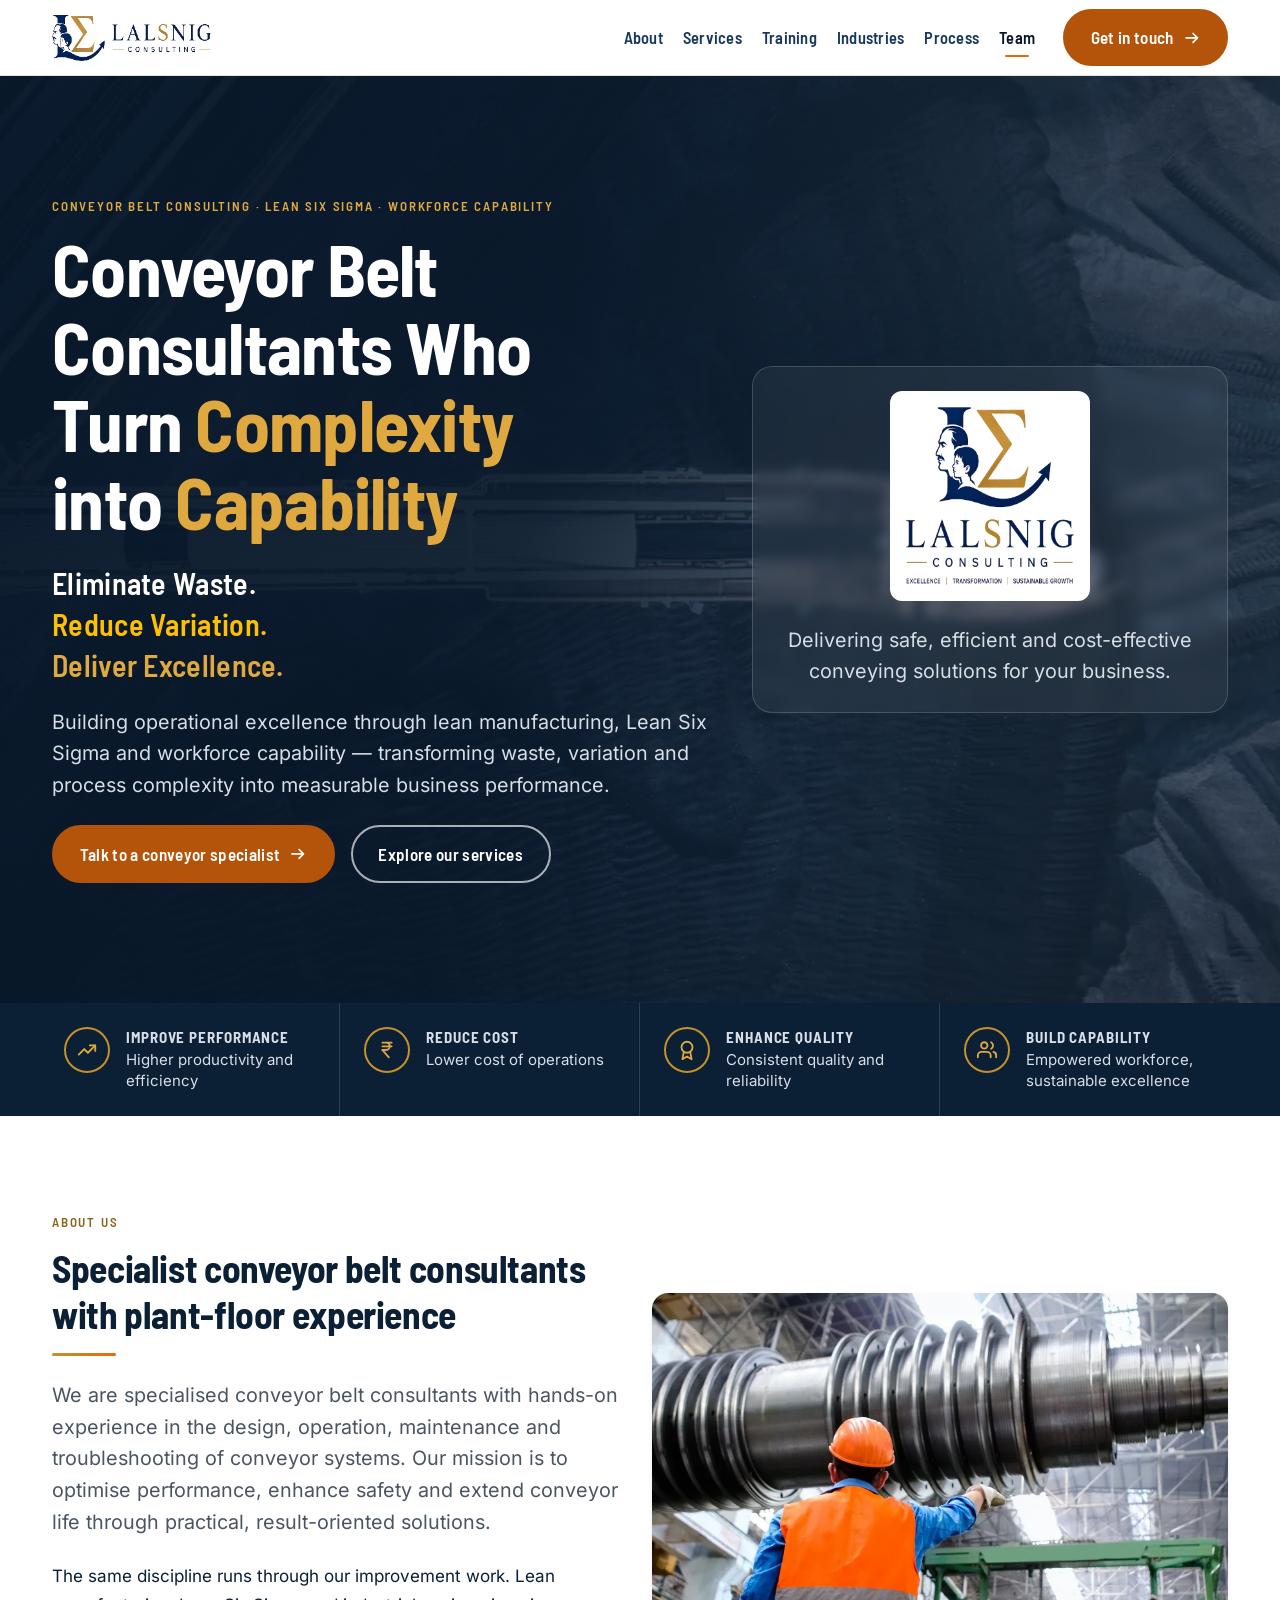
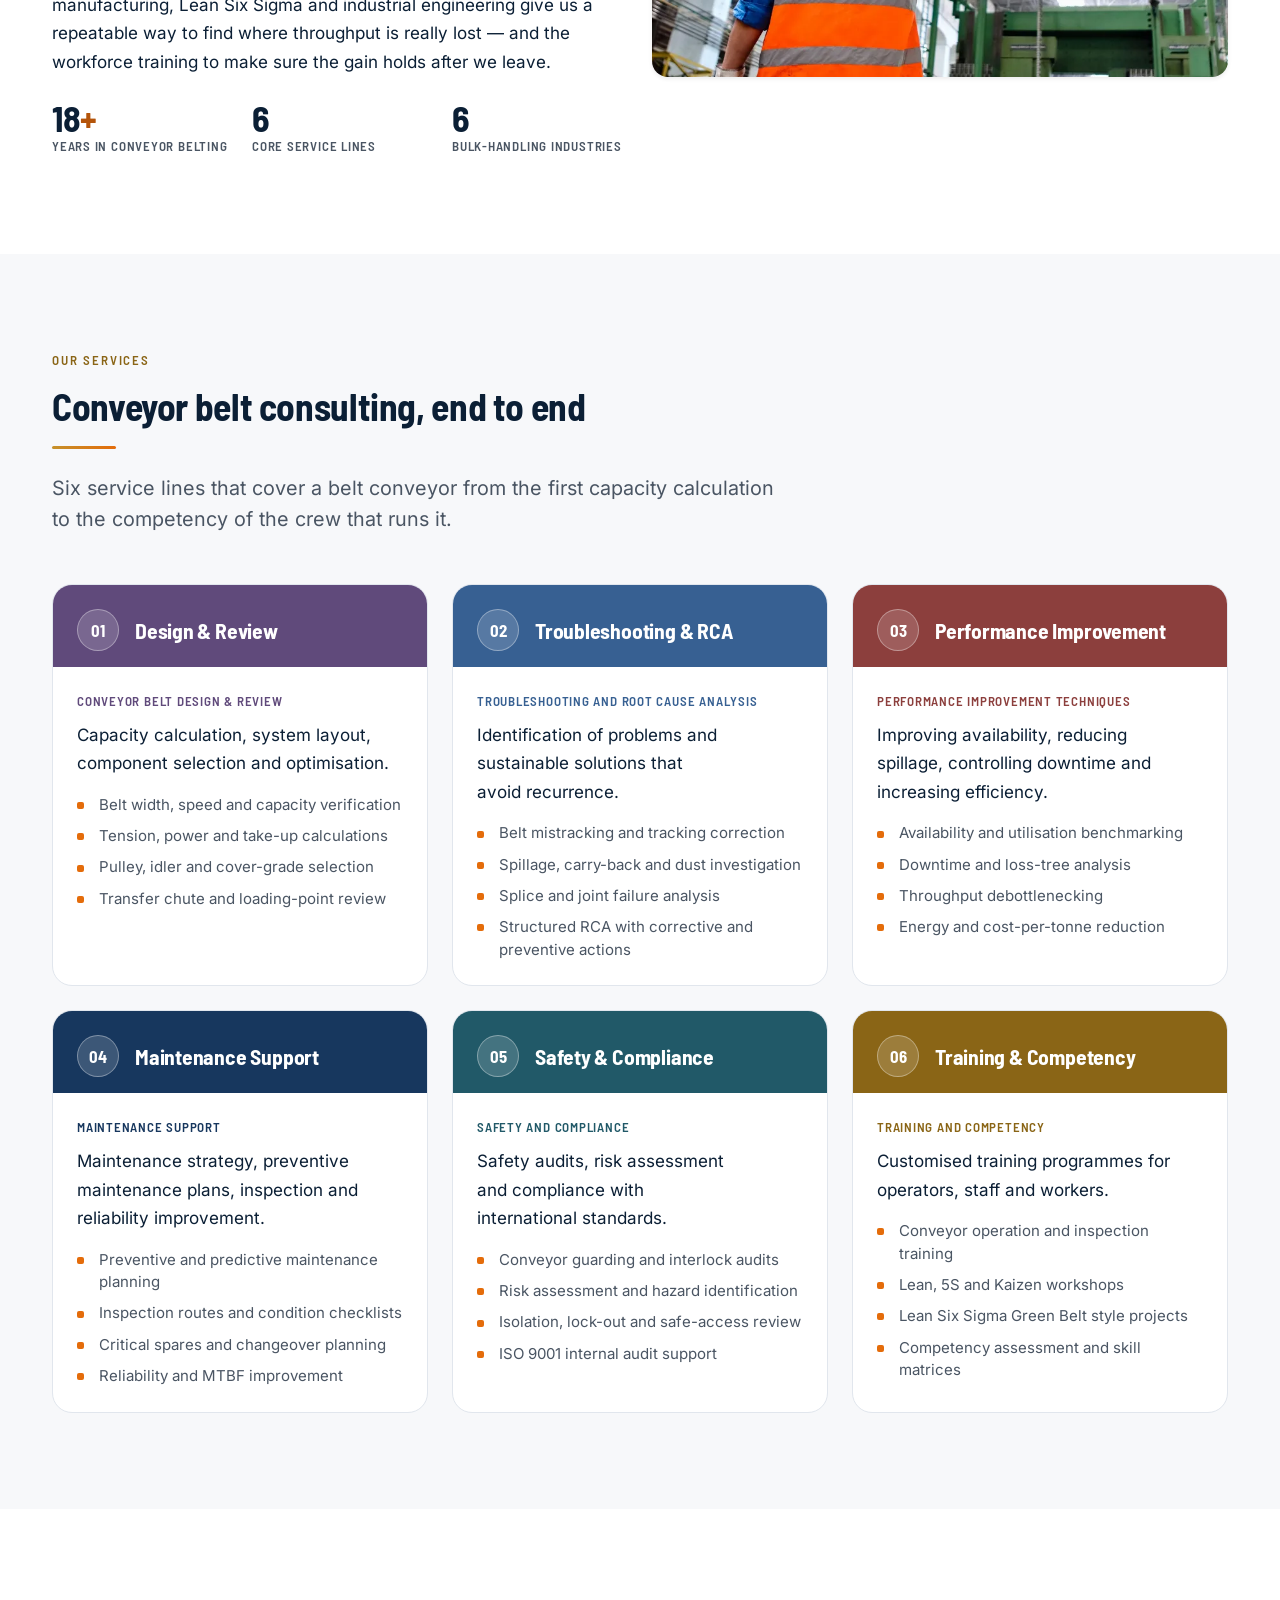
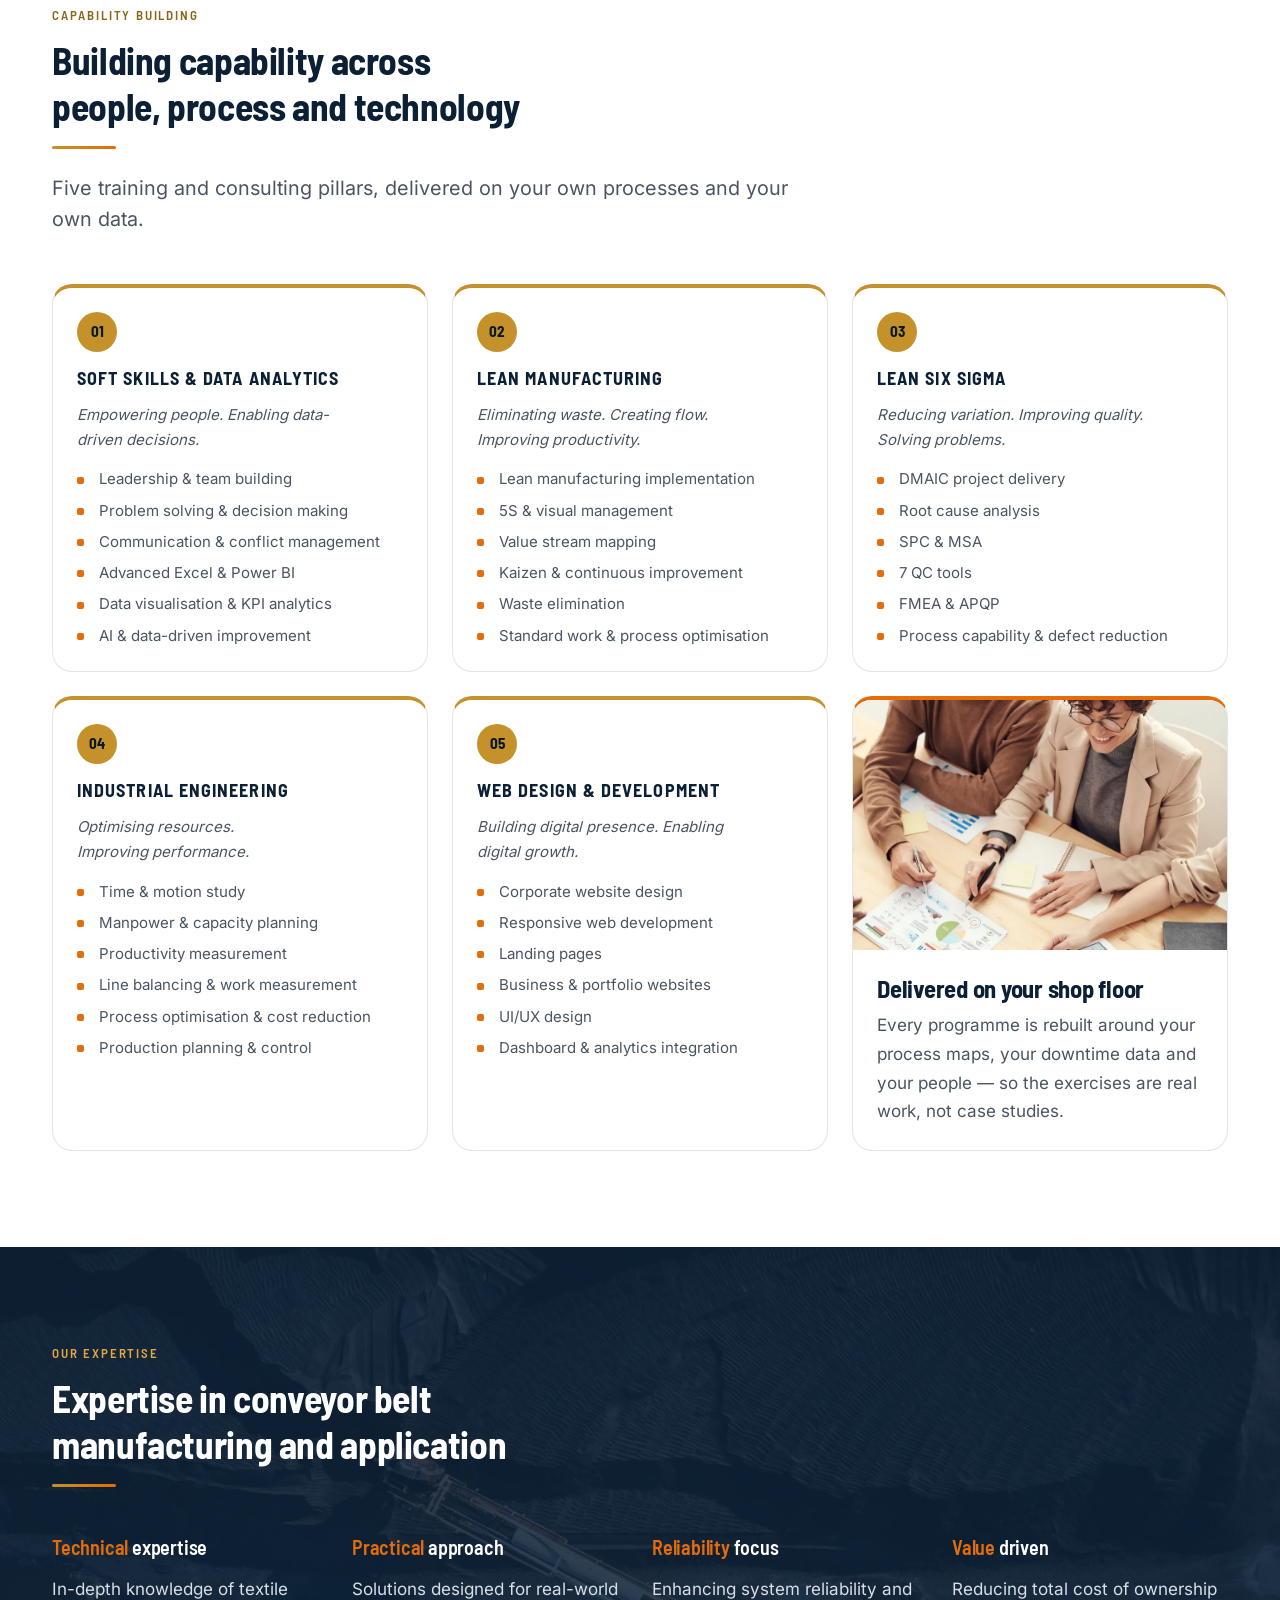
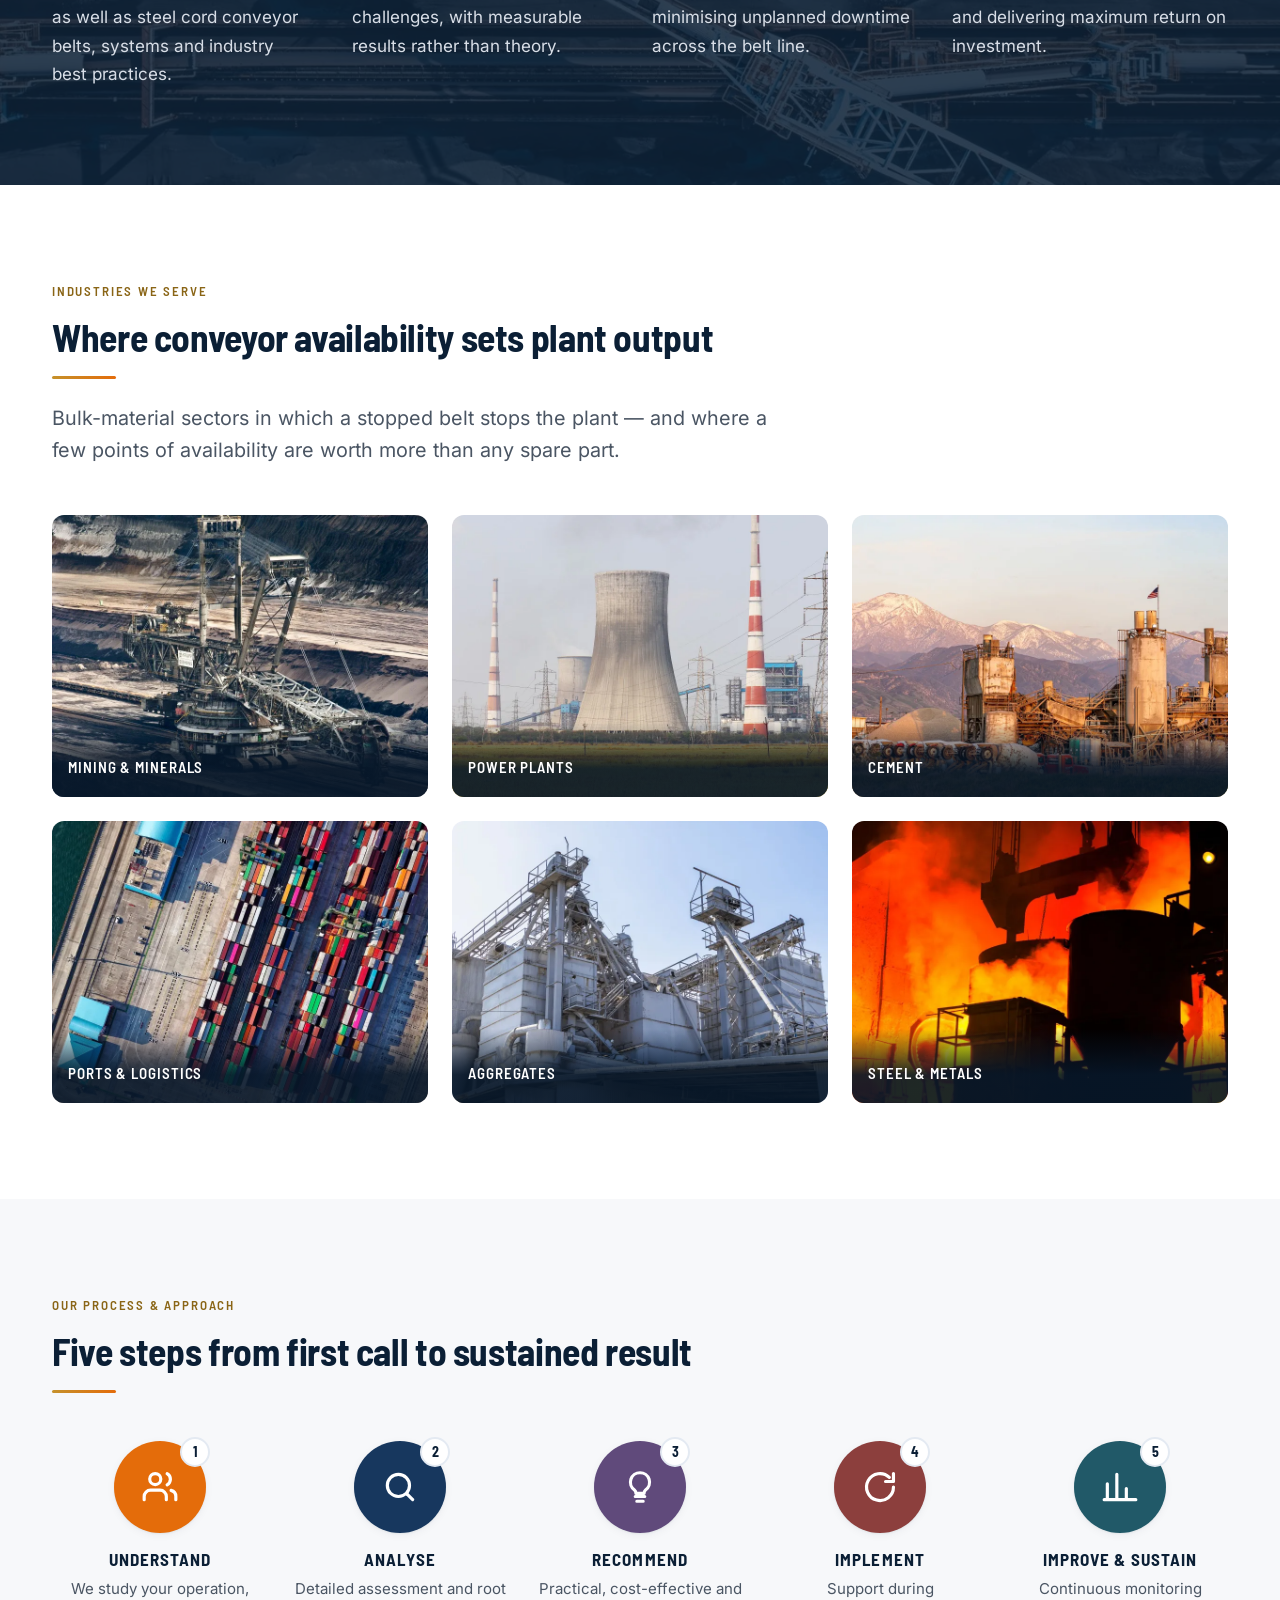
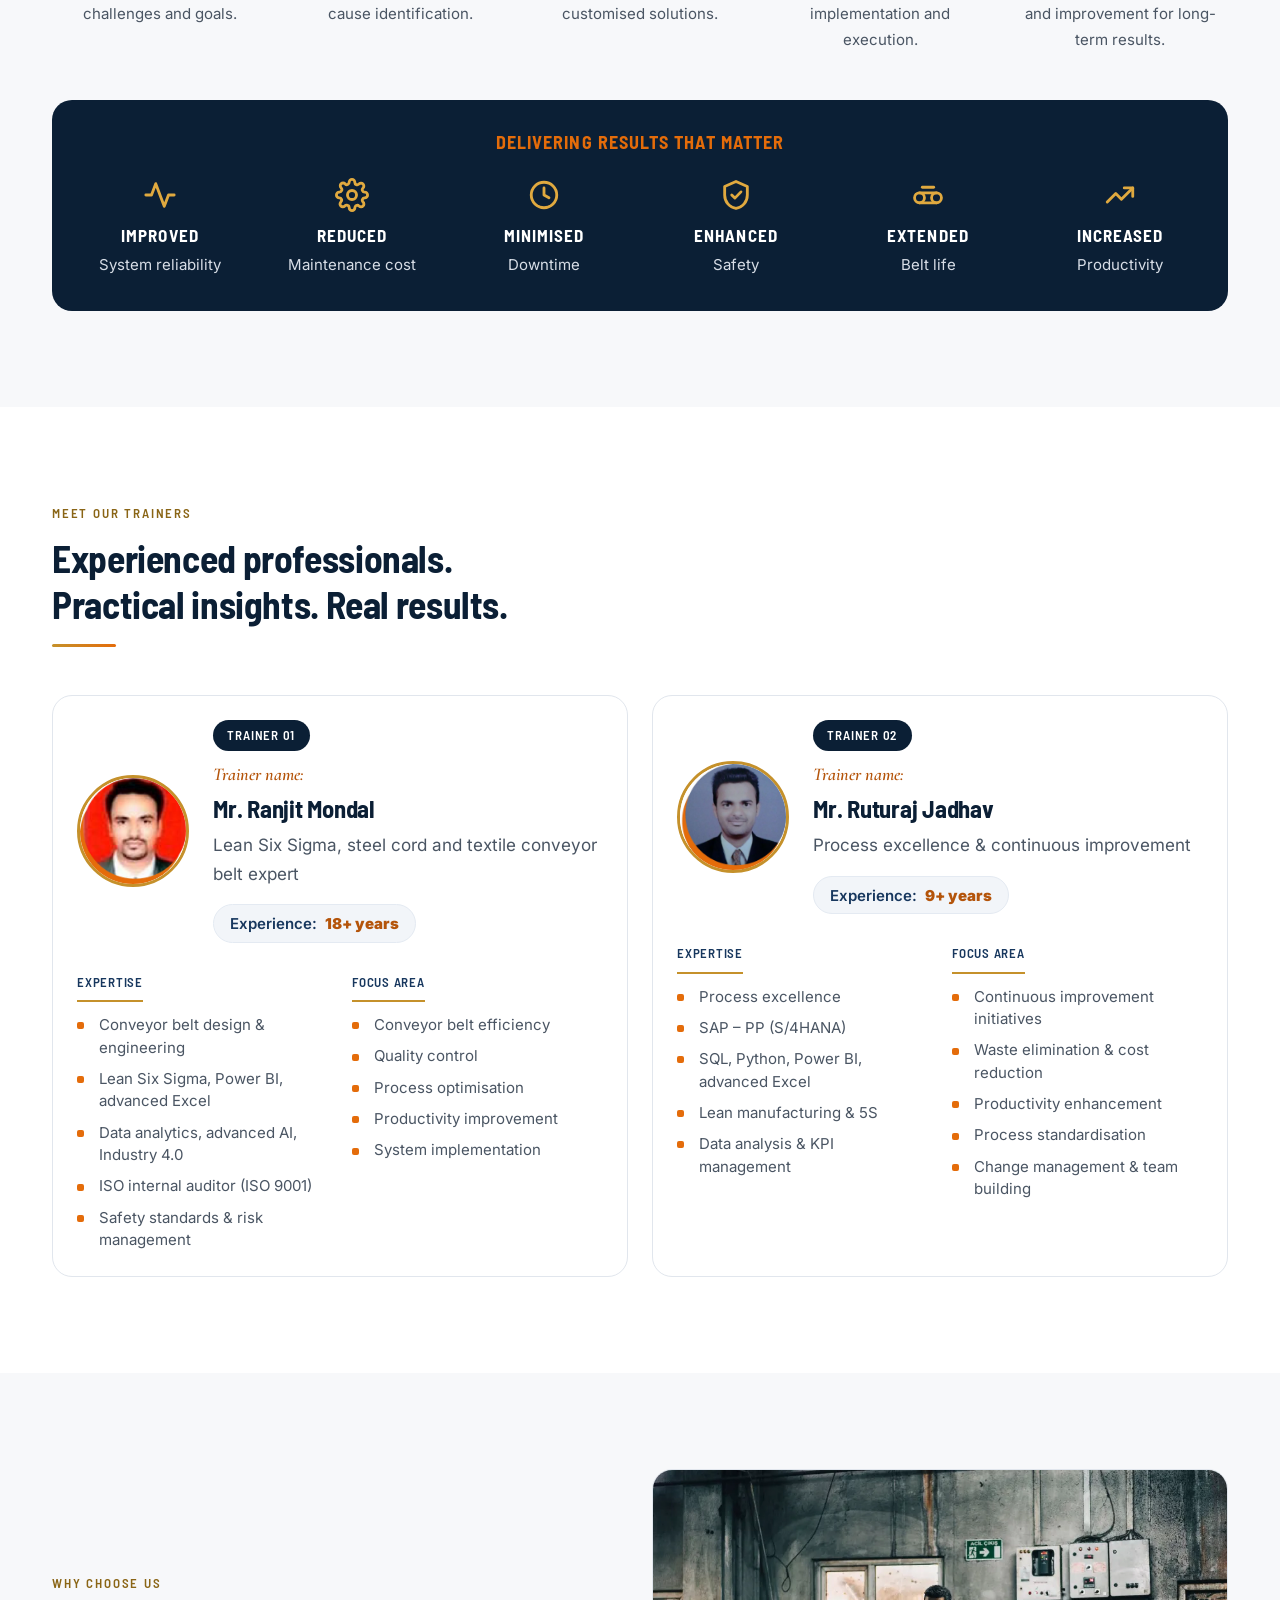
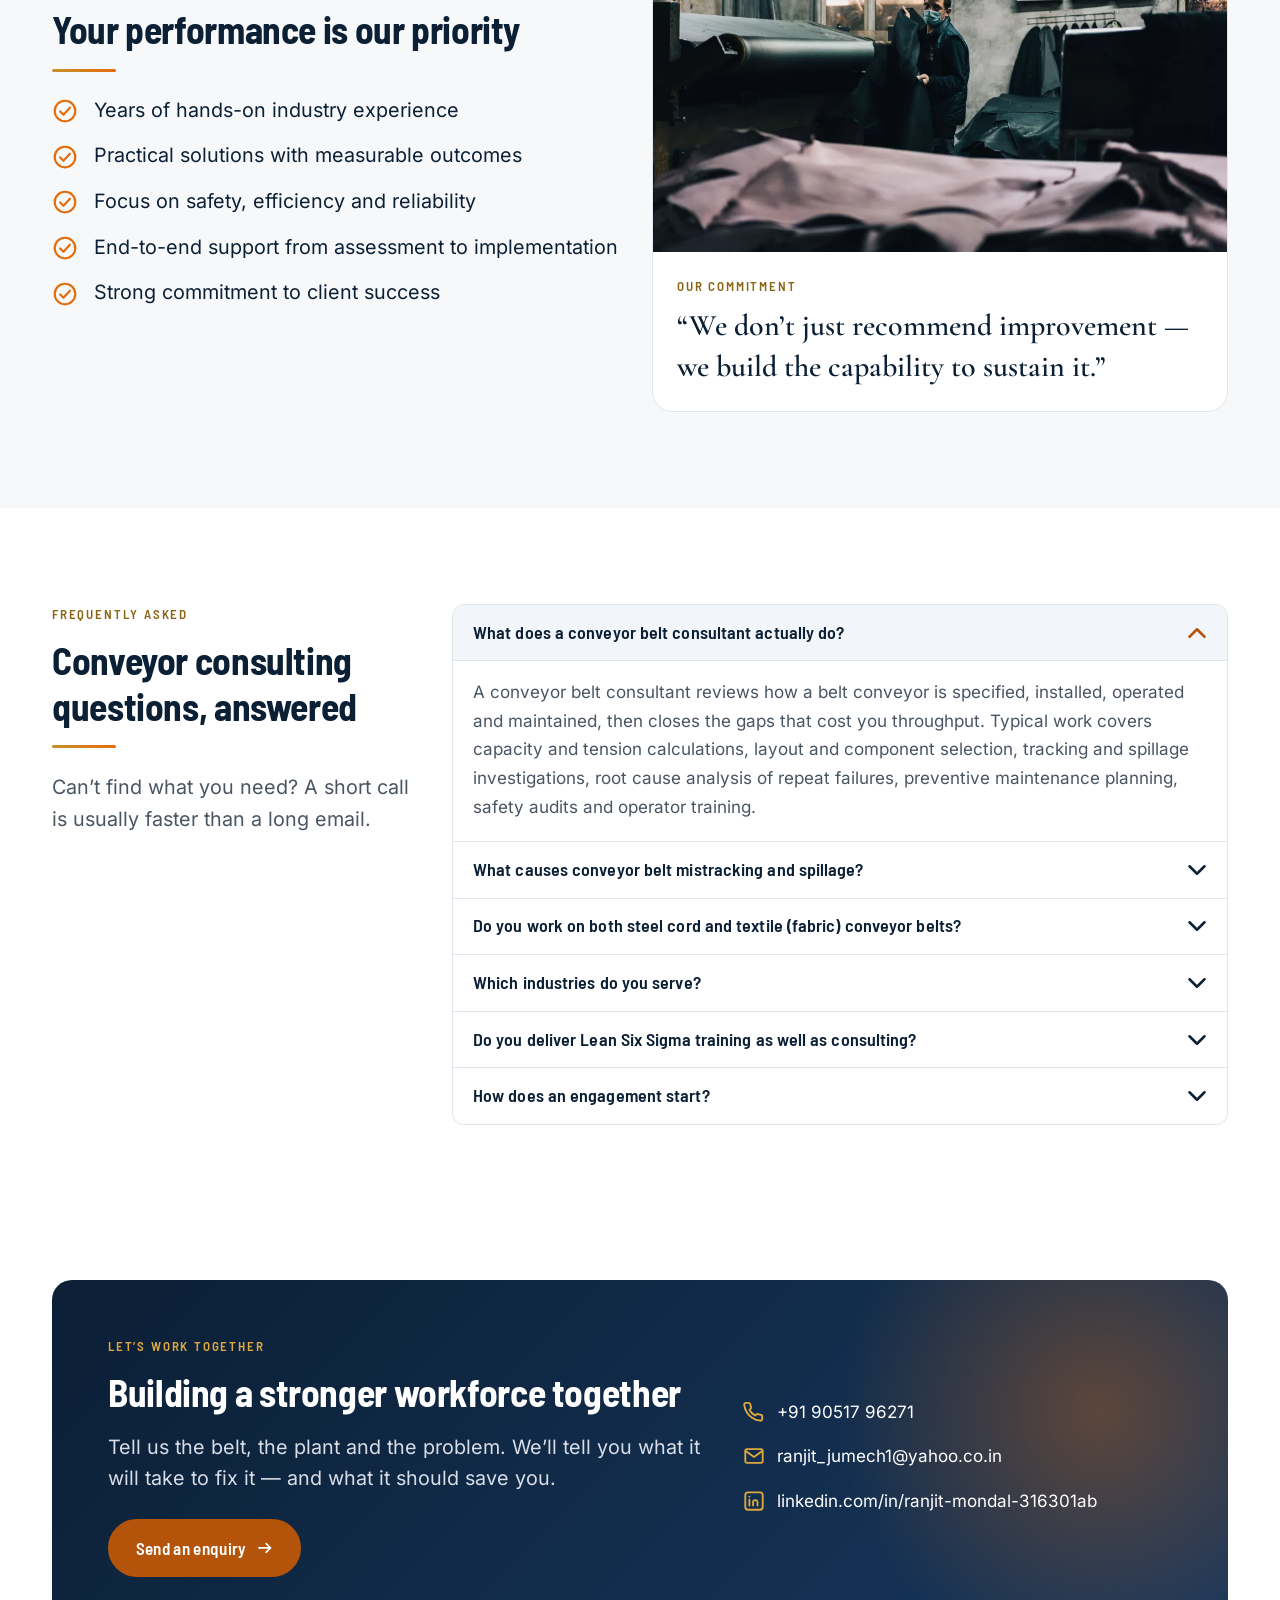
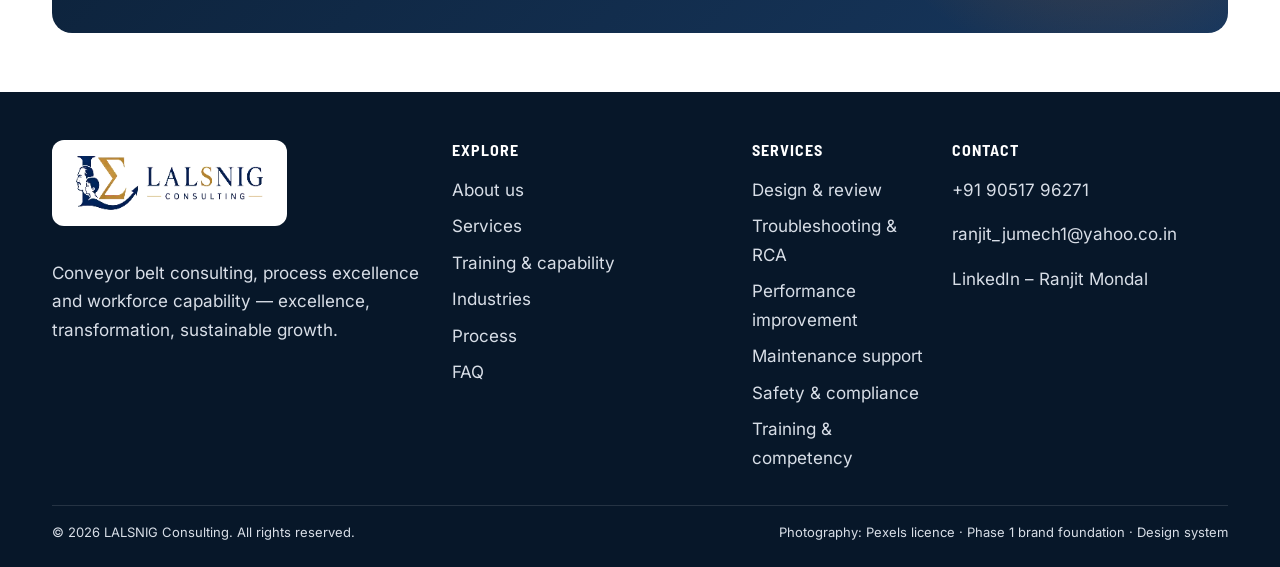
==== commit a7fc66a5: "Cut the mobile LCP: responsive images and a real validation script Lighthouse on the live URL scored" ====
--- a/index.html
+++ b/index.html
@@ -37,6 +37,12 @@
 <!-- ===== Styles (self-hosted: zero third-party requests) ================ -->
 <link rel="preload" href="assets/fonts/inter-var-latin.woff2" as="font" type="font/woff2" crossorigin>
 <link rel="preload" href="assets/fonts/barlow-semi-condensed-700-latin.woff2" as="font" type="font/woff2" crossorigin>
+<!-- LCP image: preloaded so the scanner starts it before the stylesheets resolve -->
+<link rel="preload" as="image" type="image/webp" fetchpriority="high" imagesizes="100vw"
+      imagesrcset="assets/img/hero-conveyor-coal-640.webp 640w,
+                   assets/img/hero-conveyor-coal-960.webp 960w,
+                   assets/img/hero-conveyor-coal-1440.webp 1440w,
+                   assets/img/hero-conveyor-coal-1920.webp 1920w">
 <link rel="stylesheet" href="assets/vendor/bootstrap/bootstrap.min.css">
 <link rel="stylesheet" href="assets/css/fonts.css">
 <link rel="stylesheet" href="assets/css/brand.css">
@@ -189,8 +195,16 @@
   <nav class="navbar navbar-expand-lg" aria-label="Primary">
     <div class="container ls-container">
       <a class="ls-logo navbar-brand p-0 m-0" href="#top" aria-label="LALSNIG Consulting - home">
-        <img src="assets/img/logo-horizontal.png" width="1043" height="300"
-             alt="LALSNIG Consulting logo" decoding="async">
+        <picture>
+          <source type="image/webp" sizes="(max-width: 575.98px) 125px, 160px"
+                  srcset="assets/img/logo-horizontal-260.webp 260w,
+                          assets/img/logo-horizontal-440.webp 440w">
+          <img src="assets/img/logo-horizontal-440.png" width="440" height="127"
+               sizes="(max-width: 575.98px) 125px, 160px"
+               srcset="assets/img/logo-horizontal-260.png 260w,
+                       assets/img/logo-horizontal-440.png 440w"
+               alt="LALSNIG Consulting logo" decoding="async">
+        </picture>
       </a>
       <button class="navbar-toggler" type="button" data-bs-toggle="collapse"
               data-bs-target="#lsPrimaryNav" aria-controls="lsPrimaryNav"
@@ -221,8 +235,17 @@
   <section class="ls-hero" aria-labelledby="hero-title">
     <div class="ls-hero__media">
       <picture>
-        <source srcset="assets/img/hero-conveyor-coal.webp" type="image/webp">
-        <img src="assets/img/hero-conveyor-coal.jpg" width="1920" height="1080"
+        <source type="image/webp" sizes="100vw"
+                srcset="assets/img/hero-conveyor-coal-640.webp 640w,
+                        assets/img/hero-conveyor-coal-960.webp 960w,
+                        assets/img/hero-conveyor-coal-1440.webp 1440w,
+                        assets/img/hero-conveyor-coal-1920.webp 1920w">
+        <img src="assets/img/hero-conveyor-coal-1440.jpg" sizes="100vw"
+             srcset="assets/img/hero-conveyor-coal-640.jpg 640w,
+                     assets/img/hero-conveyor-coal-960.jpg 960w,
+                     assets/img/hero-conveyor-coal-1440.jpg 1440w,
+                     assets/img/hero-conveyor-coal-1920.jpg 1920w"
+             width="1920" height="1080"
              alt="Aerial view of a stacker-reclaimer feeding a coal stockyard conveyor system"
              fetchpriority="high" decoding="async">
       </picture>
@@ -258,8 +281,16 @@
         <div class="col-lg-5">
           <div class="ls-hero__card text-center">
             <div class="ls-hero__chip mb-4">
-              <img src="assets/img/logo-lalsnig-consulting-420.png" width="420" height="443"
-                   alt="LALSNIG Consulting - Excellence, Transformation, Sustainable Growth" decoding="async">
+              <picture>
+                <source type="image/webp" sizes="(max-width: 575.98px) 133px, 169px"
+                        srcset="assets/img/logo-lalsnig-consulting-420-260.webp 260w,
+                                assets/img/logo-lalsnig-consulting-420-420.webp 420w">
+                <img src="assets/img/logo-lalsnig-consulting-420-420.png" width="420" height="443"
+                     sizes="(max-width: 575.98px) 133px, 169px"
+                     srcset="assets/img/logo-lalsnig-consulting-420-260.png 260w,
+                             assets/img/logo-lalsnig-consulting-420-420.png 420w"
+                     alt="LALSNIG Consulting - Excellence, Transformation, Sustainable Growth" decoding="async">
+              </picture>
             </div>
             <p class="ls-lede ls-lede--on-dark mx-auto mb-0" style="max-width:34ch">
               Delivering safe, efficient and cost-effective conveying solutions for your business.
@@ -598,8 +629,15 @@
   <section class="ls-section ls-section--inverse position-relative overflow-hidden" id="expertise" aria-labelledby="expertise-title">
     <div class="position-absolute top-0 start-0 w-100 h-100" style="z-index:0;opacity:.16" aria-hidden="true">
       <picture>
-        <source srcset="assets/img/band-conveyor-aerial.webp" type="image/webp">
-        <img src="assets/img/band-conveyor-aerial.jpg" width="1920" height="823"
+        <source type="image/webp" sizes="100vw"
+                srcset="assets/img/band-conveyor-aerial-960.webp 960w,
+                        assets/img/band-conveyor-aerial-1440.webp 1440w,
+                        assets/img/band-conveyor-aerial-1920.webp 1920w">
+        <img src="assets/img/band-conveyor-aerial-1440.jpg" sizes="100vw"
+             srcset="assets/img/band-conveyor-aerial-960.jpg 960w,
+                     assets/img/band-conveyor-aerial-1440.jpg 1440w,
+                     assets/img/band-conveyor-aerial-1920.jpg 1920w"
+             width="1920" height="823"
              style="width:100%;height:100%;object-fit:cover" loading="lazy" decoding="async" alt="">
       </picture>
     </div>
@@ -1045,8 +1083,16 @@
     <div class="row g-4 gy-5">
       <div class="col-lg-4">
         <div class="ls-footer__logo mb-4">
-          <img src="assets/img/logo-horizontal.png" width="1043" height="300"
-               alt="LALSNIG Consulting" loading="lazy" decoding="async">
+          <picture>
+            <source type="image/webp" sizes="190px"
+                    srcset="assets/img/logo-horizontal-260.webp 260w,
+                            assets/img/logo-horizontal-440.webp 440w">
+            <img src="assets/img/logo-horizontal-440.png" width="440" height="127"
+                 sizes="190px"
+                 srcset="assets/img/logo-horizontal-260.png 260w,
+                         assets/img/logo-horizontal-440.png 440w"
+                 alt="LALSNIG Consulting" loading="lazy" decoding="async">
+          </picture>
         </div>
         <p class="mb-0" style="max-width:38ch">
           Conveyor belt consulting, process excellence and workforce capability &mdash;
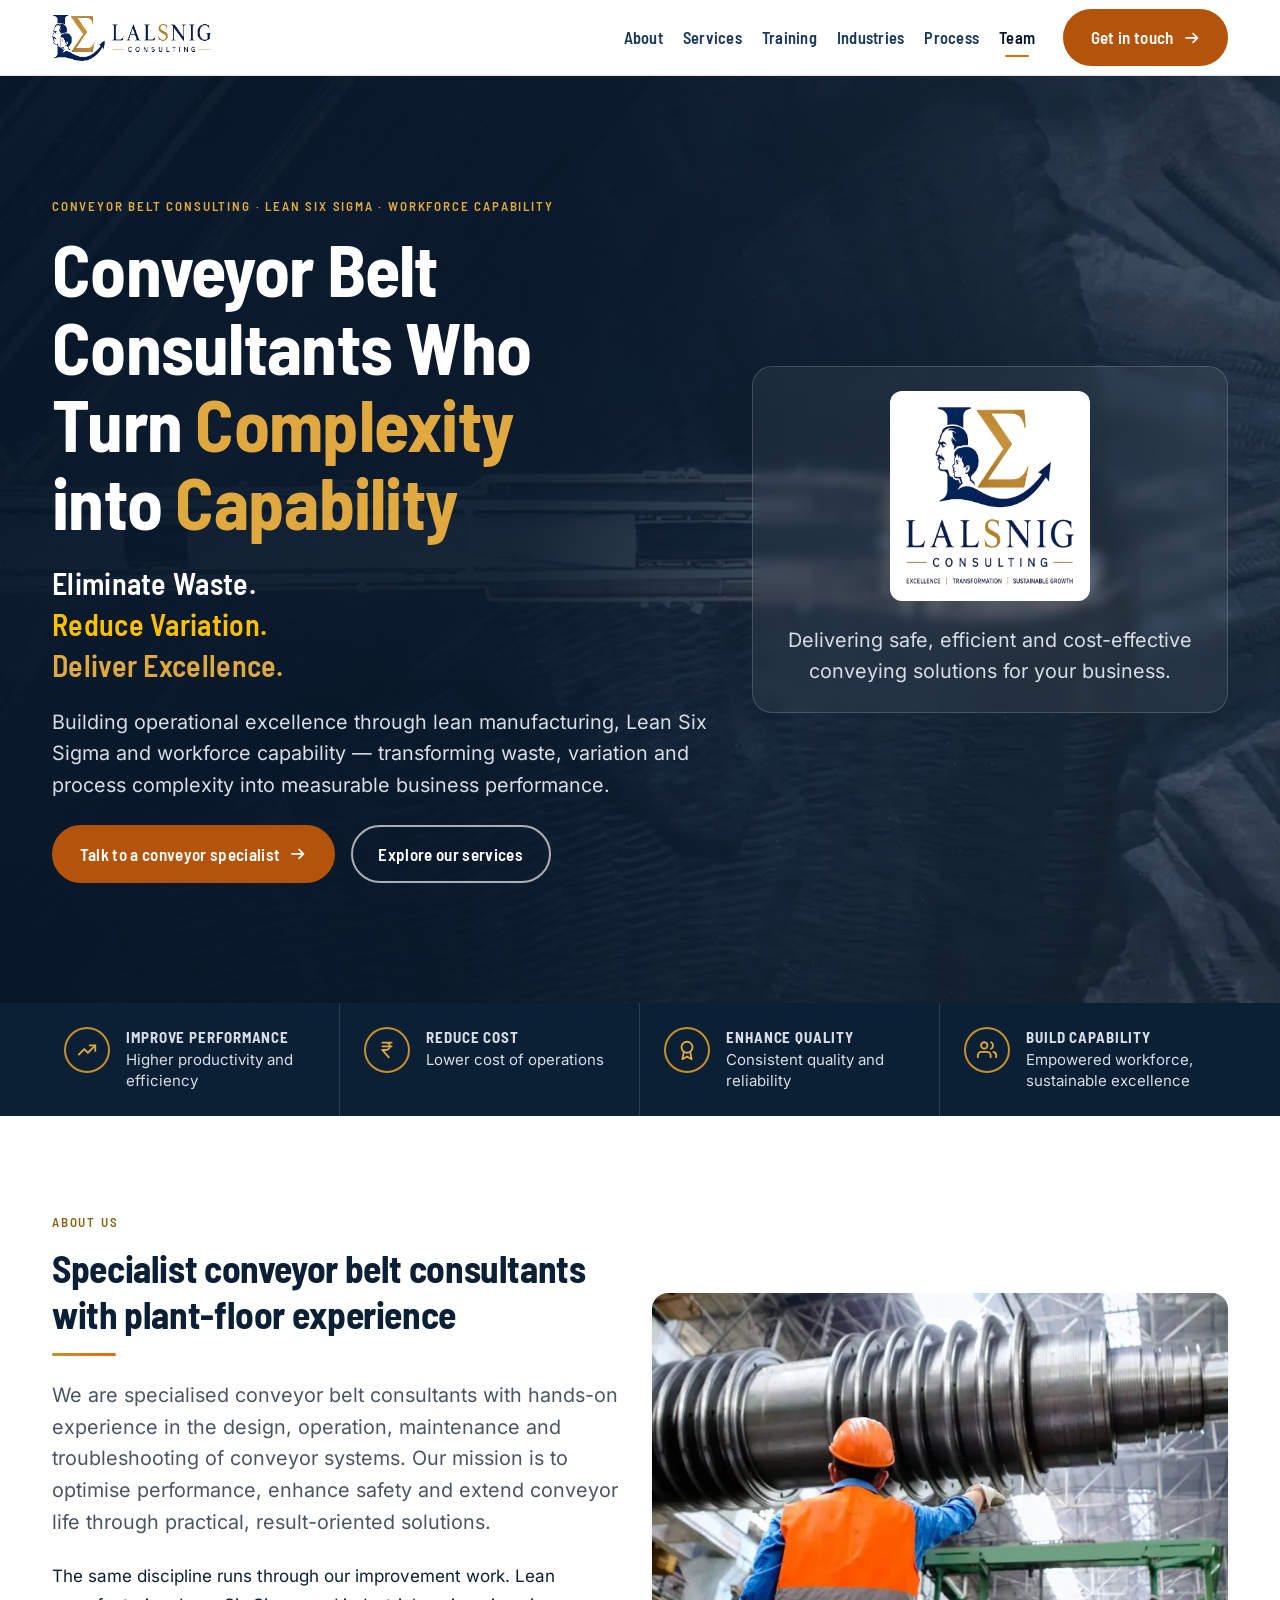
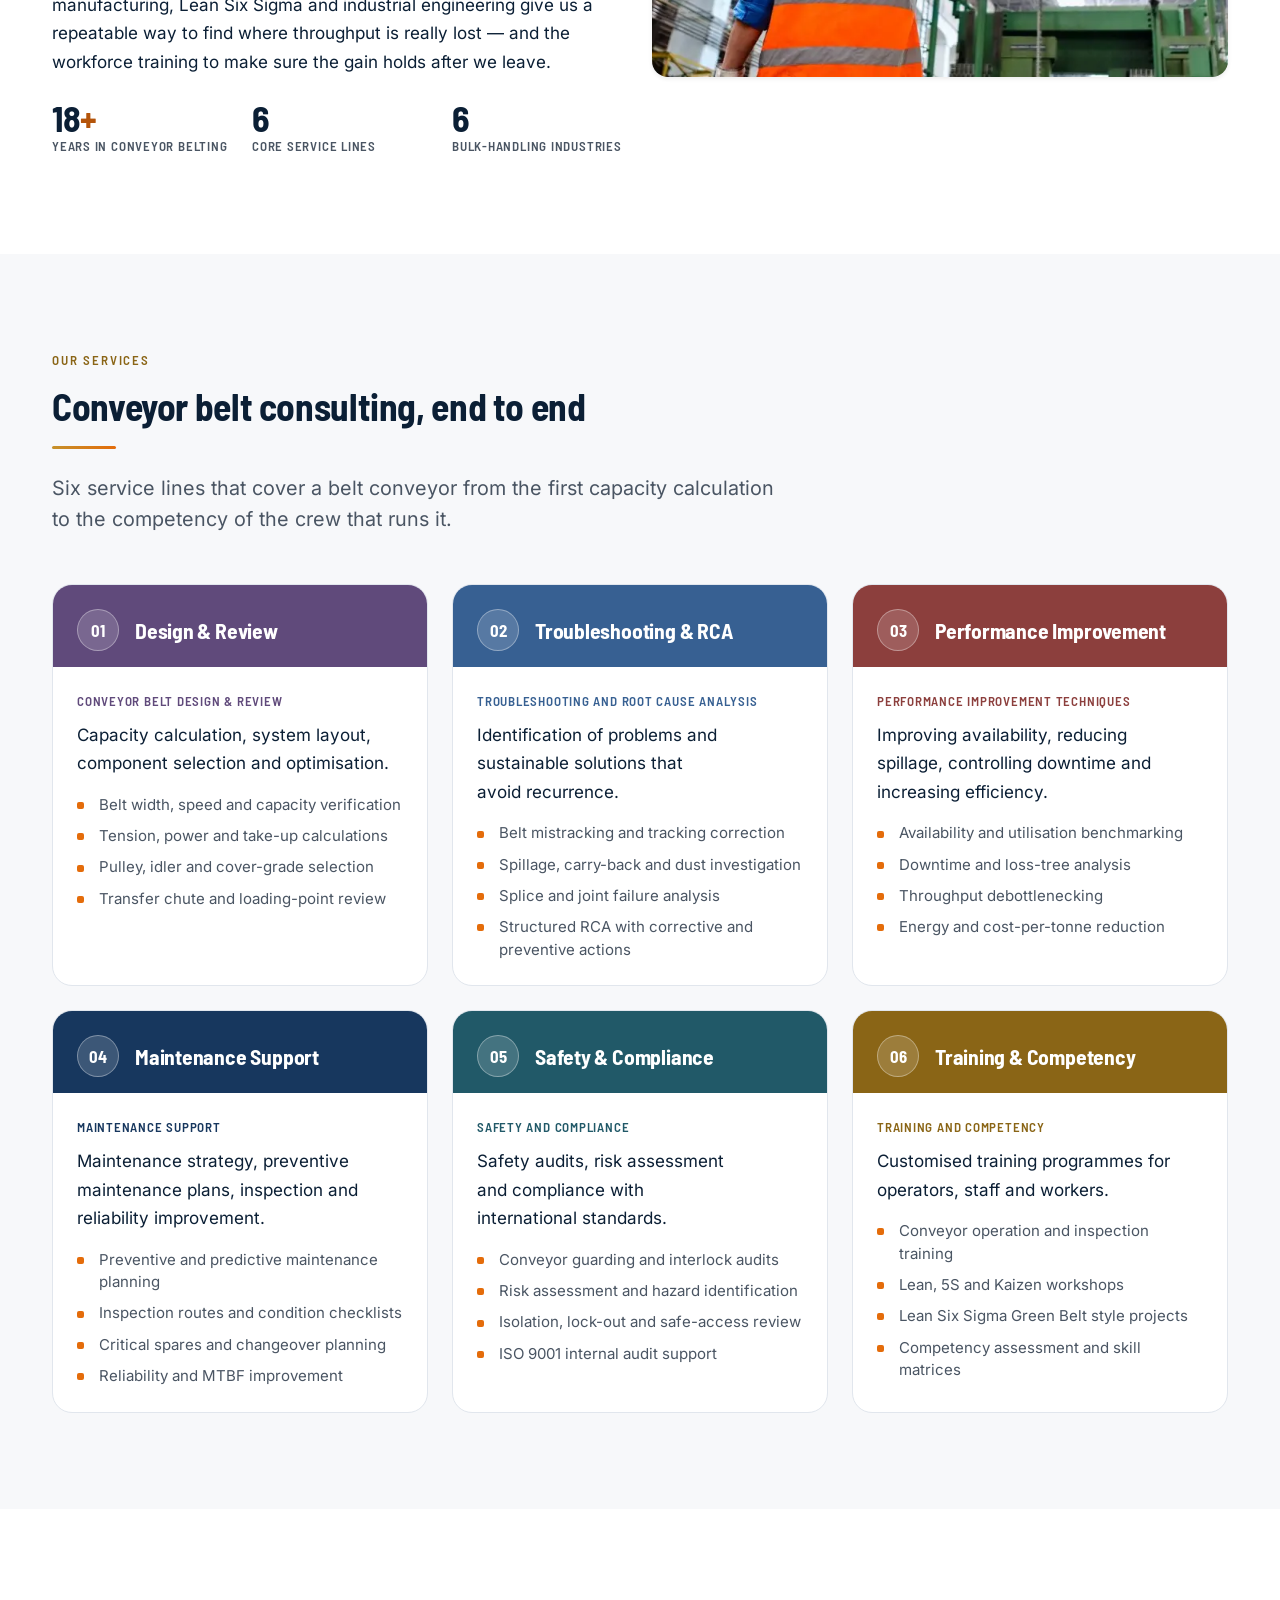
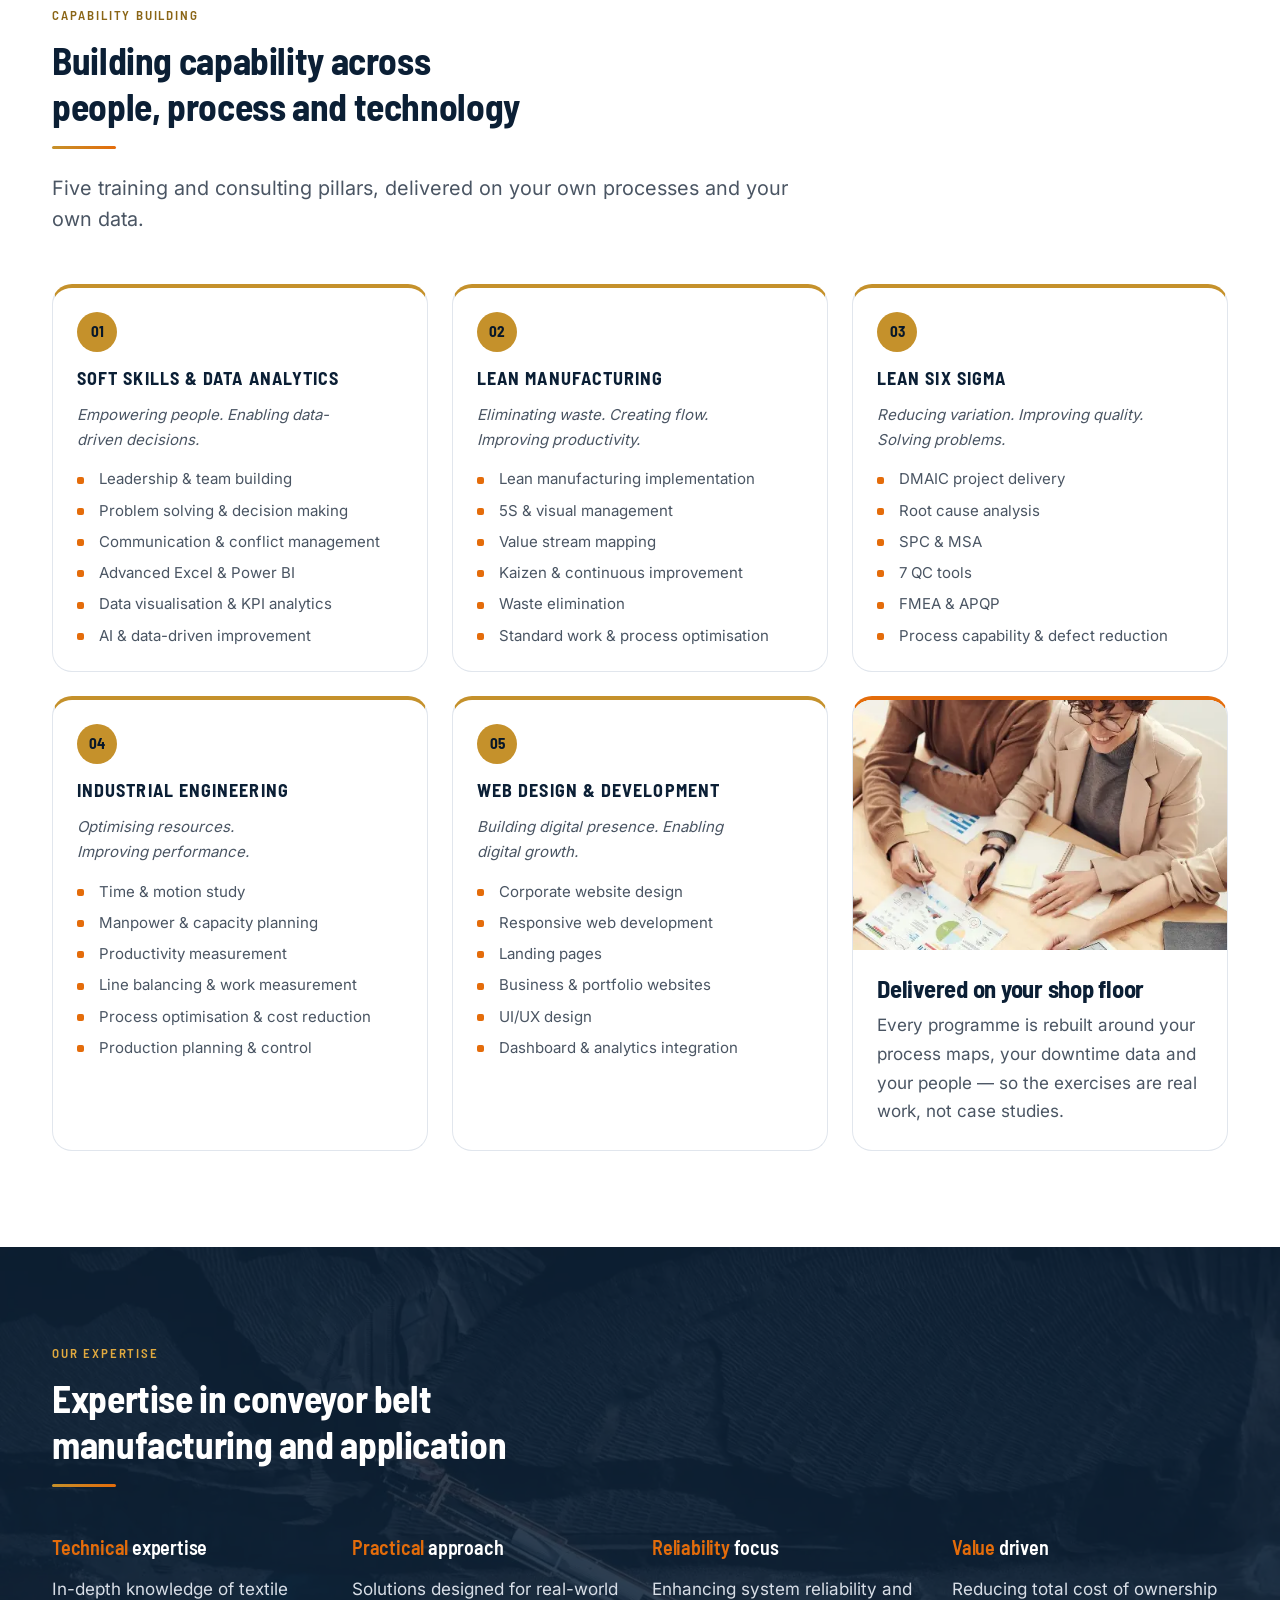
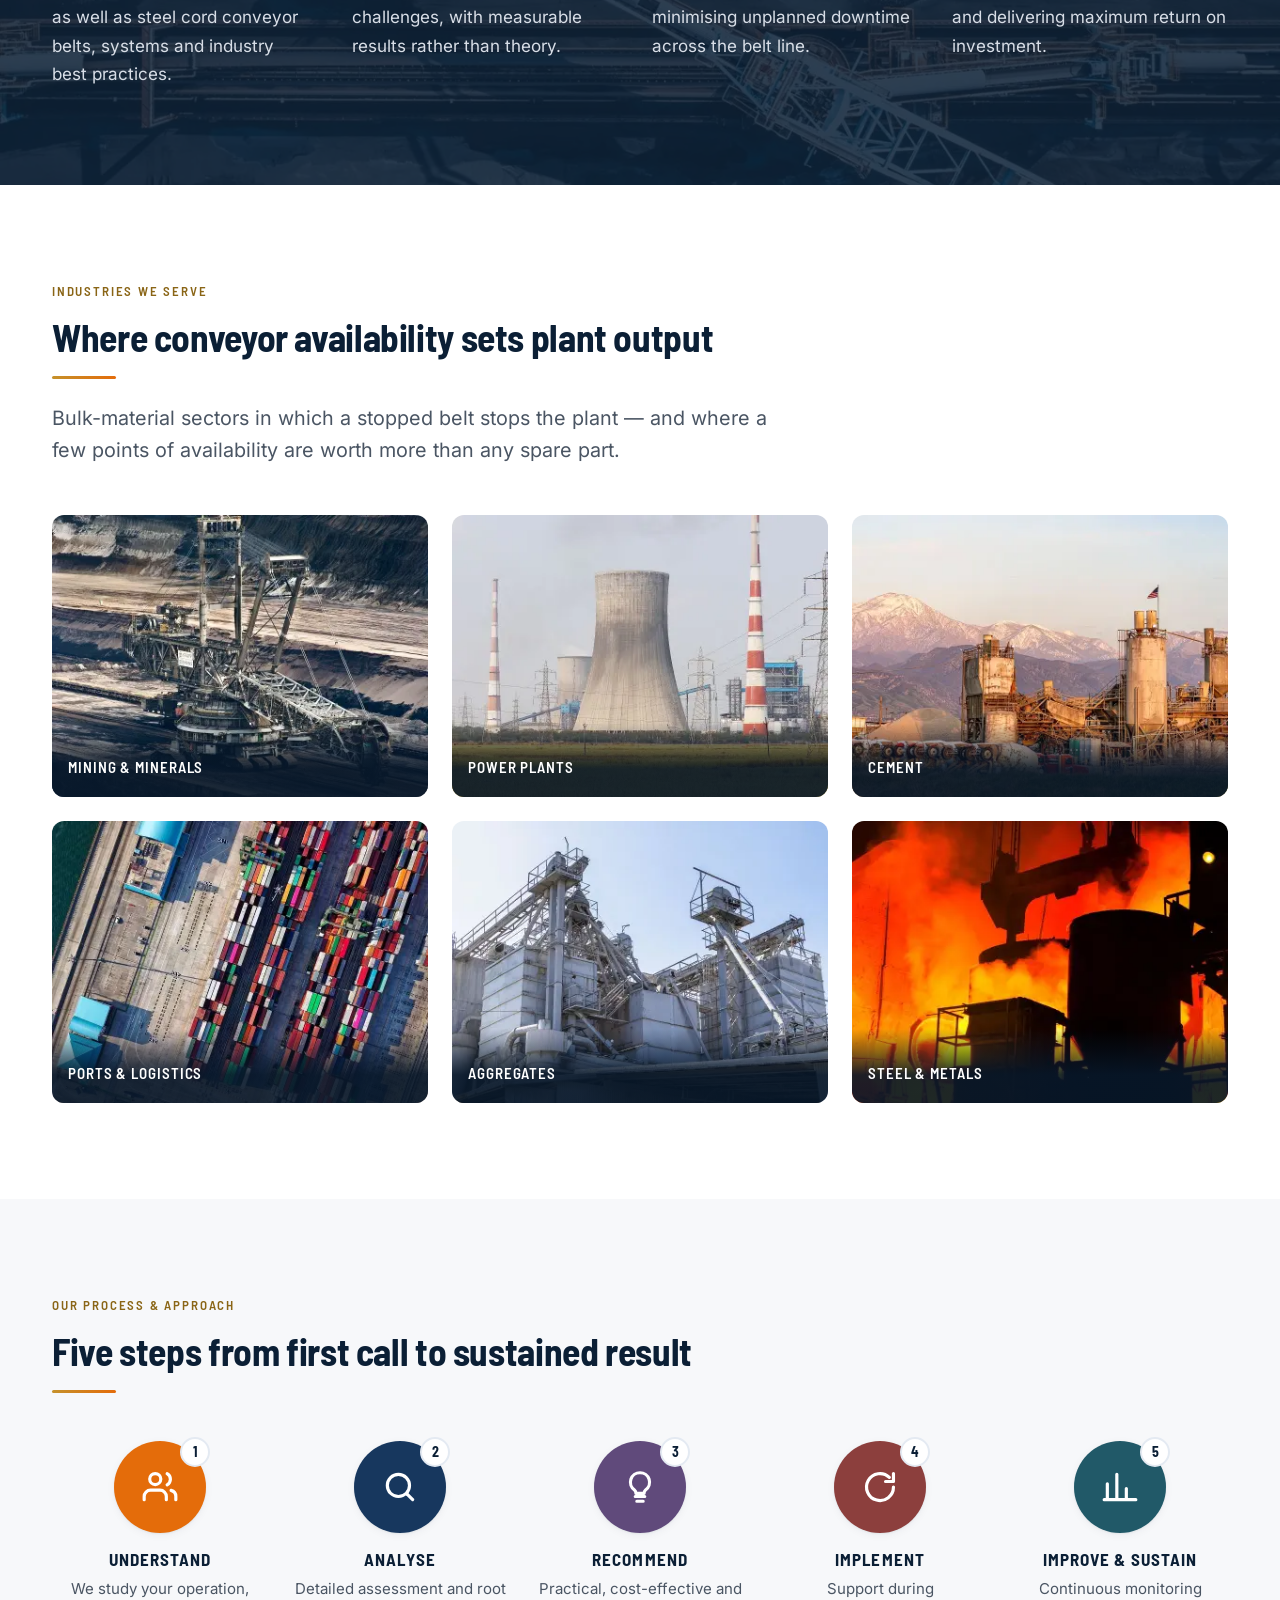
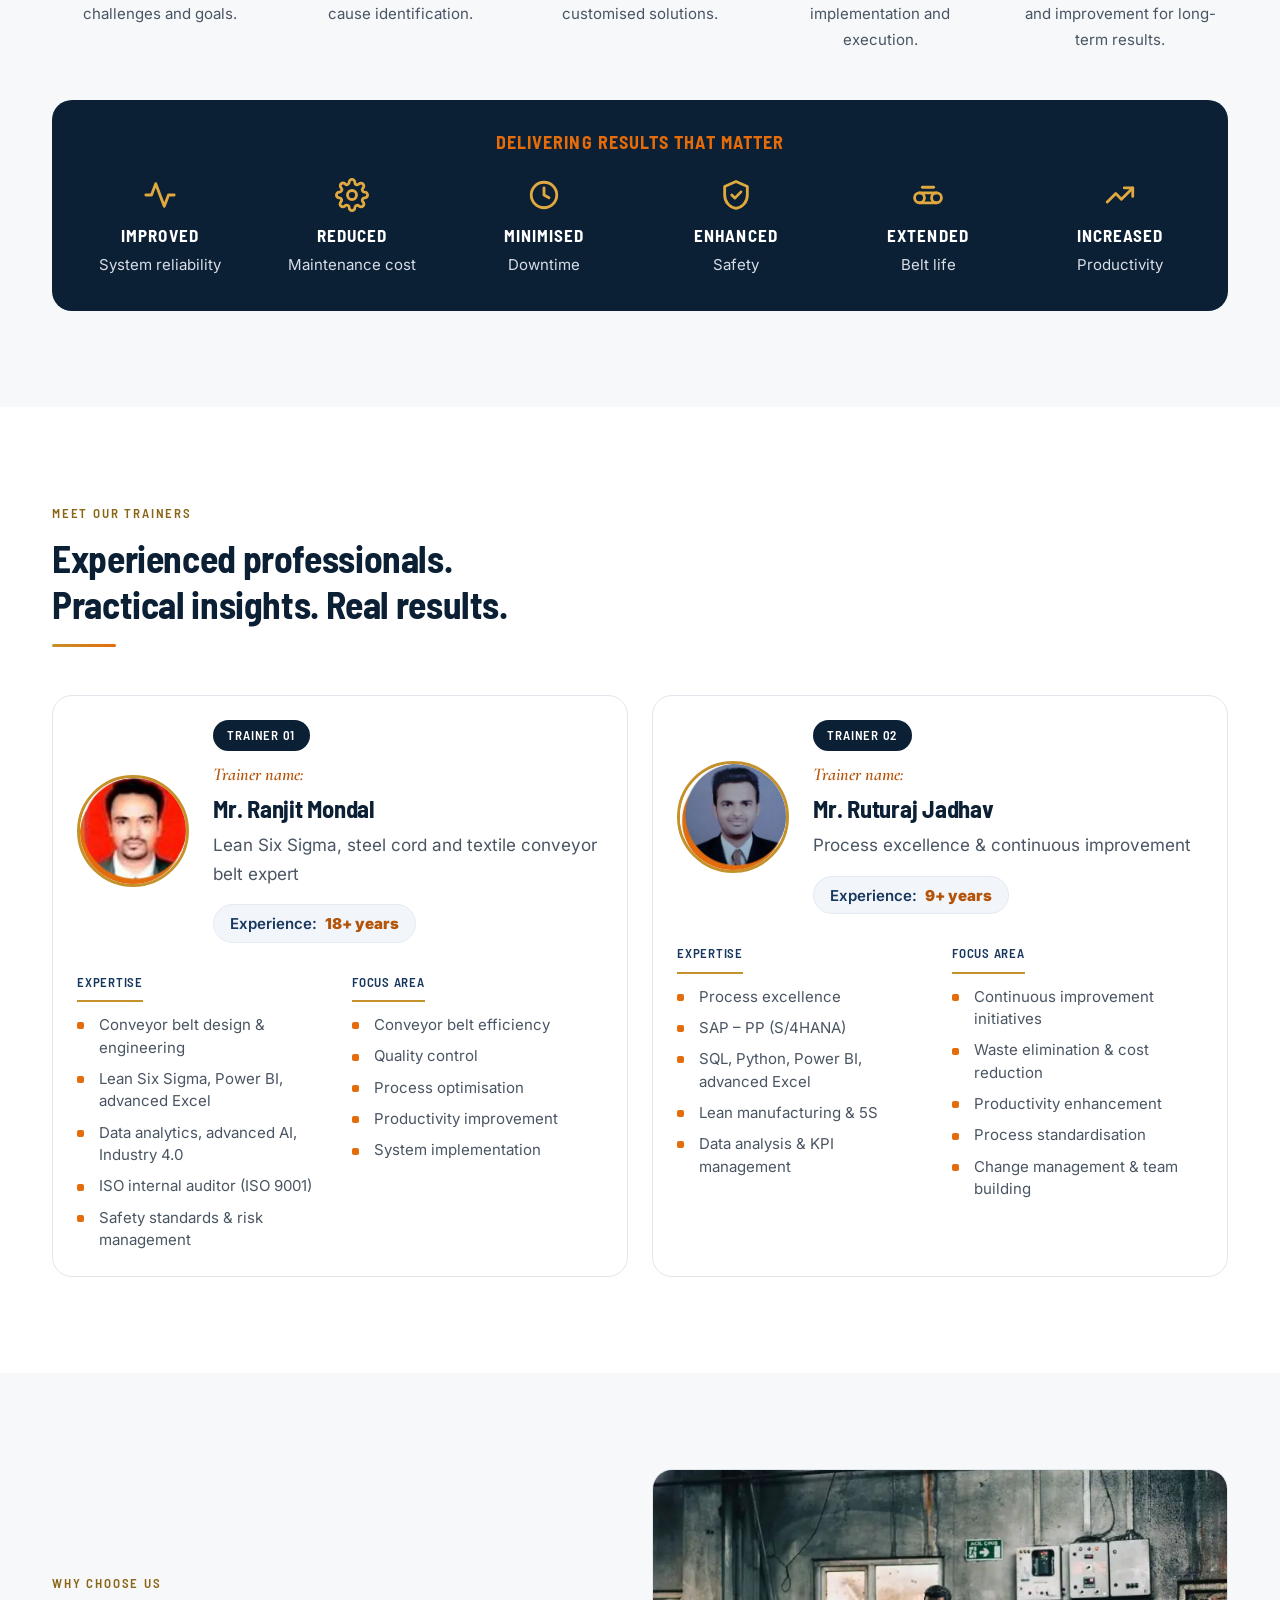
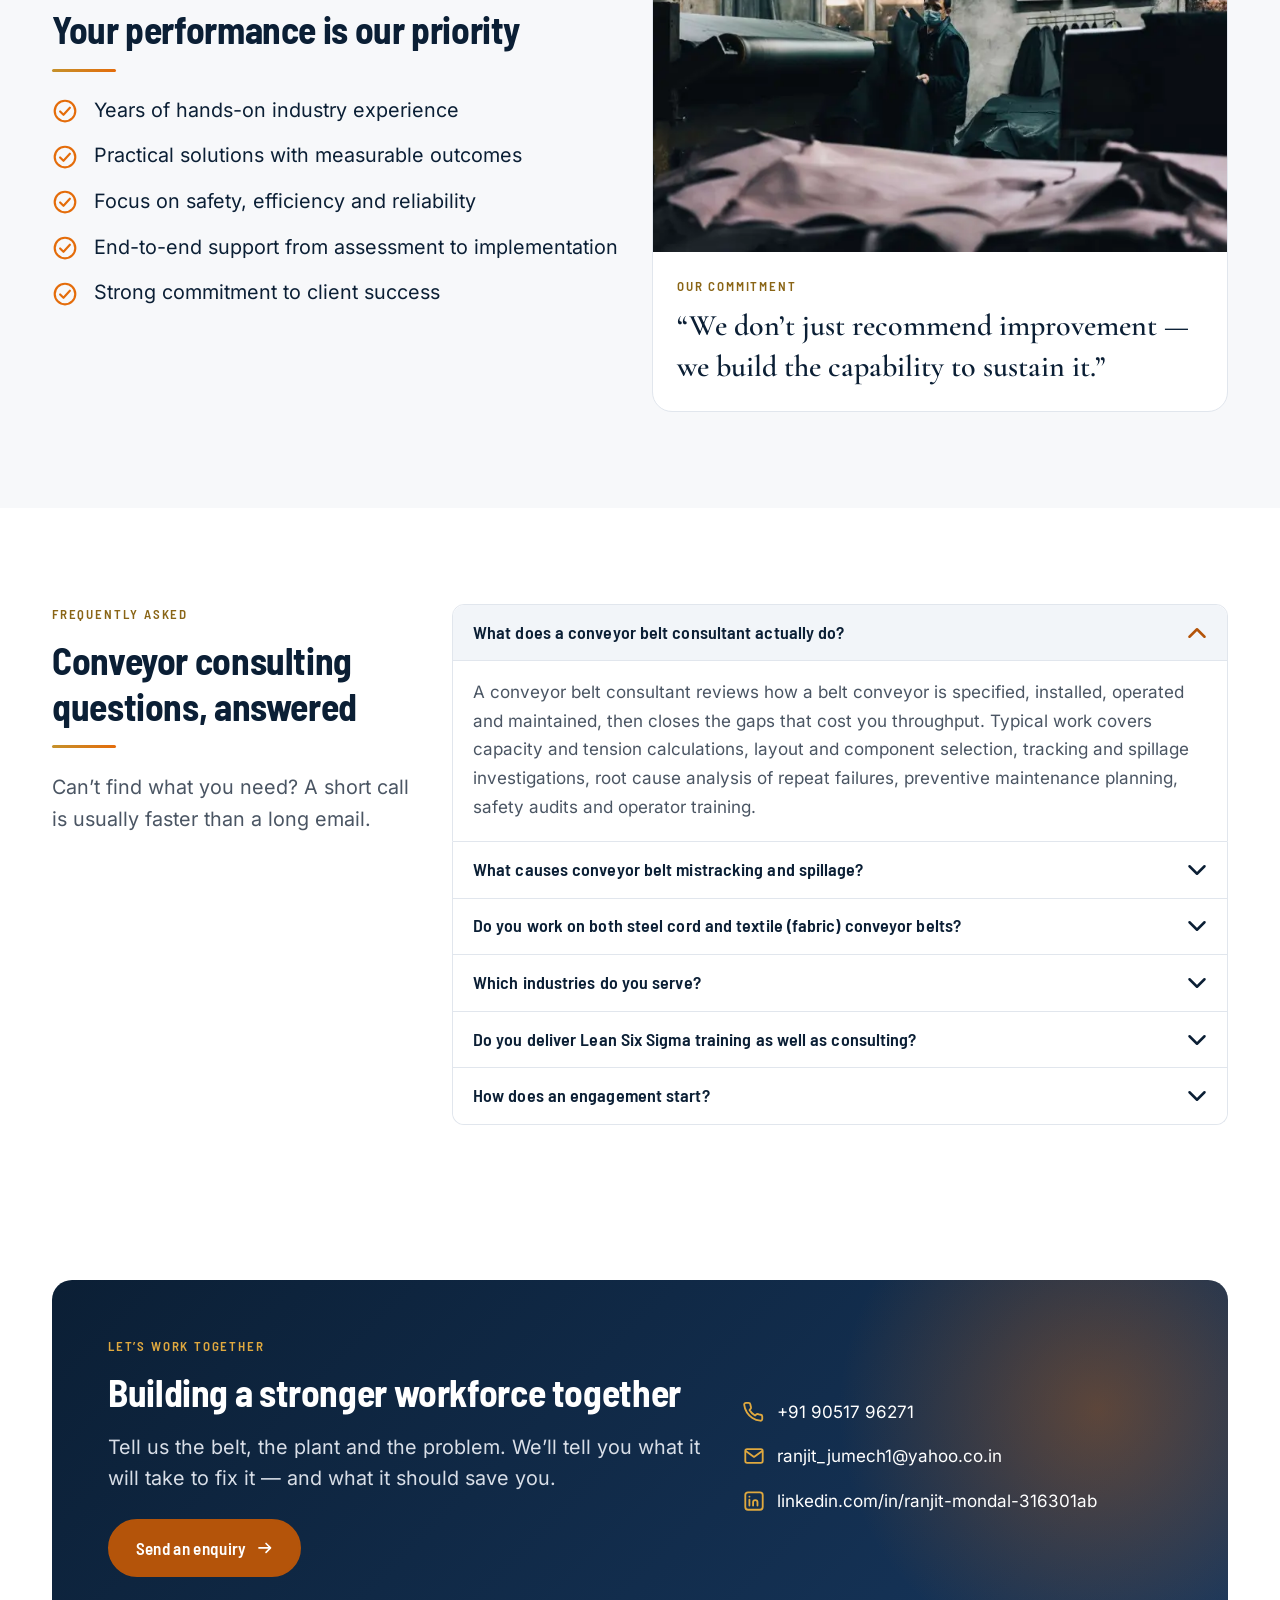
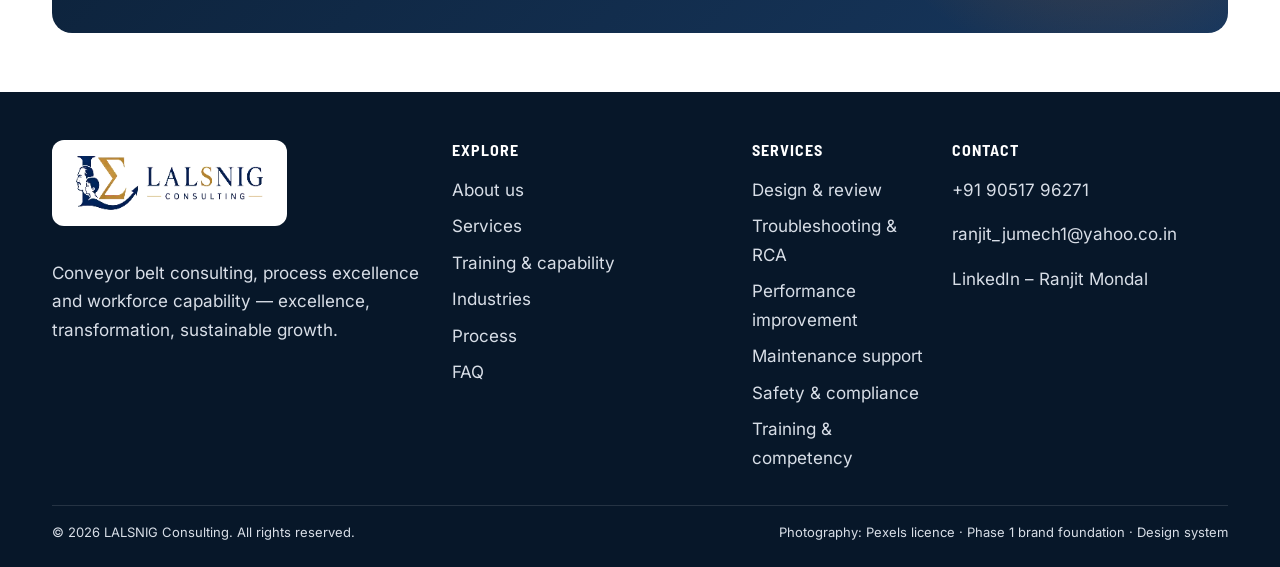
==== commit a52827e4: "Kill the forced reflow, and size every image to its slot - site.js read window.scrollY inside a scro" ====
--- a/index.html
+++ b/index.html
@@ -360,8 +360,15 @@
         </div>
         <div class="col-lg-6 ls-reveal">
           <picture>
-            <source srcset="assets/img/service-engineer-inspection.webp" type="image/webp">
+            <source type="image/webp" sizes="(min-width: 992px) 570px, calc(100vw - 24px)"
+                    srcset="assets/img/service-engineer-inspection-480.webp 480w,
+                            assets/img/service-engineer-inspection-720.webp 720w,
+                            assets/img/service-engineer-inspection.webp 900w">
             <img class="rounded-4 shadow-sm" src="assets/img/service-engineer-inspection.jpg"
+                 sizes="(min-width: 992px) 570px, calc(100vw - 24px)"
+                 srcset="assets/img/service-engineer-inspection-480.jpg 480w,
+                         assets/img/service-engineer-inspection-720.jpg 720w,
+                         assets/img/service-engineer-inspection.jpg 900w"
                  width="900" height="600" loading="lazy" decoding="async"
                  alt="Maintenance engineer in hi-vis and hard hat inspecting a large industrial pulley shaft in a workshop">
           </picture>
@@ -606,8 +613,15 @@
           <article class="ls-card h-100" style="border-top:4px solid var(--ls-orange-500)">
             <div class="ls-card__media">
               <picture>
-                <source srcset="assets/img/training-professionals-meeting.webp" type="image/webp">
-                <img src="assets/img/training-professionals-meeting.jpg" width="900" height="600"
+                <source type="image/webp" sizes="(min-width: 1200px) 360px, (min-width: 768px) 340px, calc(100vw - 24px)"
+                        srcset="assets/img/training-professionals-meeting-480.webp 480w,
+                                assets/img/training-professionals-meeting-720.webp 720w,
+                                assets/img/training-professionals-meeting.webp 900w">
+                <img src="assets/img/training-professionals-meeting.jpg"
+                     sizes="(min-width: 1200px) 360px, (min-width: 768px) 340px, calc(100vw - 24px)"
+                     srcset="assets/img/training-professionals-meeting-480.jpg 480w,
+                             assets/img/training-professionals-meeting-720.jpg 720w,
+                             assets/img/training-professionals-meeting.jpg 900w" width="900" height="600"
                      loading="lazy" decoding="async"
                      alt="Improvement team reviewing performance charts together during a Lean Six Sigma workshop">
               </picture>
@@ -691,8 +705,13 @@
         <li class="col-6 col-lg-4 ls-reveal">
           <div class="ls-industry">
             <picture>
-              <source srcset="assets/img/industry-mining.webp" type="image/webp">
-              <img src="assets/img/industry-mining.jpg" width="800" height="600" loading="lazy" decoding="async"
+              <source type="image/webp" sizes="(min-width: 992px) 370px, calc(50vw - 18px)"
+                      srcset="assets/img/industry-mining-400.webp 400w,
+                              assets/img/industry-mining.webp 800w">
+              <img src="assets/img/industry-mining.jpg"
+                   sizes="(min-width: 992px) 370px, calc(50vw - 18px)"
+                   srcset="assets/img/industry-mining-400.jpg 400w,
+                           assets/img/industry-mining.jpg 800w" width="800" height="600" loading="lazy" decoding="async"
                    alt="Bucket-wheel excavator working an open-pit mining bench beside overland conveyors">
             </picture>
             <span class="ls-industry__label">Mining &amp; minerals</span>
@@ -701,8 +720,13 @@
         <li class="col-6 col-lg-4 ls-reveal">
           <div class="ls-industry">
             <picture>
-              <source srcset="assets/img/industry-power-plant.webp" type="image/webp">
-              <img src="assets/img/industry-power-plant.jpg" width="800" height="600" loading="lazy" decoding="async"
+              <source type="image/webp" sizes="(min-width: 992px) 370px, calc(50vw - 18px)"
+                      srcset="assets/img/industry-power-plant-400.webp 400w,
+                              assets/img/industry-power-plant.webp 800w">
+              <img src="assets/img/industry-power-plant.jpg"
+                   sizes="(min-width: 992px) 370px, calc(50vw - 18px)"
+                   srcset="assets/img/industry-power-plant-400.jpg 400w,
+                           assets/img/industry-power-plant.jpg 800w" width="800" height="600" loading="lazy" decoding="async"
                    alt="Thermal power plant cooling tower and stacks, a typical coal-handling conveyor site">
             </picture>
             <span class="ls-industry__label">Power plants</span>
@@ -711,8 +735,13 @@
         <li class="col-6 col-lg-4 ls-reveal">
           <div class="ls-industry">
             <picture>
-              <source srcset="assets/img/industry-cement.webp" type="image/webp">
-              <img src="assets/img/industry-cement.jpg" width="800" height="600" loading="lazy" decoding="async"
+              <source type="image/webp" sizes="(min-width: 992px) 370px, calc(50vw - 18px)"
+                      srcset="assets/img/industry-cement-400.webp 400w,
+                              assets/img/industry-cement.webp 800w">
+              <img src="assets/img/industry-cement.jpg"
+                   sizes="(min-width: 992px) 370px, calc(50vw - 18px)"
+                   srcset="assets/img/industry-cement-400.jpg 400w,
+                           assets/img/industry-cement.jpg 800w" width="800" height="600" loading="lazy" decoding="async"
                    alt="Cement plant with silos, inclined conveyors and material stockpiles at sunset">
             </picture>
             <span class="ls-industry__label">Cement</span>
@@ -721,8 +750,13 @@
         <li class="col-6 col-lg-4 ls-reveal">
           <div class="ls-industry">
             <picture>
-              <source srcset="assets/img/industry-ports-logistics.webp" type="image/webp">
-              <img src="assets/img/industry-ports-logistics.jpg" width="800" height="600" loading="lazy" decoding="async"
+              <source type="image/webp" sizes="(min-width: 992px) 370px, calc(50vw - 18px)"
+                      srcset="assets/img/industry-ports-logistics-400.webp 400w,
+                              assets/img/industry-ports-logistics.webp 800w">
+              <img src="assets/img/industry-ports-logistics.jpg"
+                   sizes="(min-width: 992px) 370px, calc(50vw - 18px)"
+                   srcset="assets/img/industry-ports-logistics-400.jpg 400w,
+                           assets/img/industry-ports-logistics.jpg 800w" width="800" height="600" loading="lazy" decoding="async"
                    alt="Aerial view of a container terminal and quay cranes at a bulk and logistics port">
             </picture>
             <span class="ls-industry__label">Ports &amp; logistics</span>
@@ -731,8 +765,13 @@
         <li class="col-6 col-lg-4 ls-reveal">
           <div class="ls-industry">
             <picture>
-              <source srcset="assets/img/industry-aggregates.webp" type="image/webp">
-              <img src="assets/img/industry-aggregates.jpg" width="800" height="600" loading="lazy" decoding="async"
+              <source type="image/webp" sizes="(min-width: 992px) 370px, calc(50vw - 18px)"
+                      srcset="assets/img/industry-aggregates-400.webp 400w,
+                              assets/img/industry-aggregates.webp 800w">
+              <img src="assets/img/industry-aggregates.jpg"
+                   sizes="(min-width: 992px) 370px, calc(50vw - 18px)"
+                   srcset="assets/img/industry-aggregates-400.jpg 400w,
+                           assets/img/industry-aggregates.jpg 800w" width="800" height="600" loading="lazy" decoding="async"
                    alt="Aggregate processing plant with screening towers, chutes and transfer conveyors">
             </picture>
             <span class="ls-industry__label">Aggregates</span>
@@ -741,8 +780,13 @@
         <li class="col-6 col-lg-4 ls-reveal">
           <div class="ls-industry">
             <picture>
-              <source srcset="assets/img/industry-steel-mill.webp" type="image/webp">
-              <img src="assets/img/industry-steel-mill.jpg" width="800" height="600" loading="lazy" decoding="async"
+              <source type="image/webp" sizes="(min-width: 992px) 370px, calc(50vw - 18px)"
+                      srcset="assets/img/industry-steel-mill-400.webp 400w,
+                              assets/img/industry-steel-mill.webp 800w">
+              <img src="assets/img/industry-steel-mill.jpg"
+                   sizes="(min-width: 992px) 370px, calc(50vw - 18px)"
+                   srcset="assets/img/industry-steel-mill-400.jpg 400w,
+                           assets/img/industry-steel-mill.jpg 800w" width="800" height="600" loading="lazy" decoding="async"
                    alt="Ladle of molten metal being handled inside a steel mill">
             </picture>
             <span class="ls-industry__label">Steel &amp; metals</span>
@@ -816,8 +860,13 @@
             <div class="ls-card__body">
               <div class="ls-trainer__top mb-4">
                 <picture>
-                  <source srcset="assets/img/trainer-ranjit-mondal.webp" type="image/webp">
+                  <source type="image/webp" sizes="112px"
+                          srcset="assets/img/trainer-ranjit-mondal-224.webp 224w,
+                                  assets/img/trainer-ranjit-mondal.webp 512w">
                   <img class="ls-trainer__photo" src="assets/img/trainer-ranjit-mondal.jpg"
+                       sizes="112px"
+                       srcset="assets/img/trainer-ranjit-mondal-224.jpg 224w,
+                               assets/img/trainer-ranjit-mondal.jpg 512w"
                        width="512" height="512" loading="lazy" decoding="async"
                        alt="Portrait of Mr. Ranjit Mondal, conveyor belt and Lean Six Sigma consultant">
                 </picture>
@@ -860,8 +909,13 @@
             <div class="ls-card__body">
               <div class="ls-trainer__top mb-4">
                 <picture>
-                  <source srcset="assets/img/trainer-ruturaj-jadhav.webp" type="image/webp">
+                  <source type="image/webp" sizes="112px"
+                          srcset="assets/img/trainer-ruturaj-jadhav-224.webp 224w,
+                                  assets/img/trainer-ruturaj-jadhav.webp 512w">
                   <img class="ls-trainer__photo" src="assets/img/trainer-ruturaj-jadhav.jpg"
+                       sizes="112px"
+                       srcset="assets/img/trainer-ruturaj-jadhav-224.jpg 224w,
+                               assets/img/trainer-ruturaj-jadhav.jpg 512w"
                        width="512" height="512" loading="lazy" decoding="async"
                        alt="Portrait of Mr. Ruturaj Jadhav, process excellence and continuous improvement consultant">
                 </picture>
@@ -920,8 +974,15 @@
         <div class="col-lg-6 ls-reveal">
           <figure class="ls-card mb-0">
             <picture>
-              <source srcset="assets/img/conveyor-belt-operator.webp" type="image/webp">
-              <img src="assets/img/conveyor-belt-operator.jpg" width="900" height="600" loading="lazy" decoding="async"
+              <source type="image/webp" sizes="(min-width: 992px) 570px, calc(100vw - 24px)"
+                      srcset="assets/img/conveyor-belt-operator-480.webp 480w,
+                              assets/img/conveyor-belt-operator-720.webp 720w,
+                              assets/img/conveyor-belt-operator.webp 900w">
+              <img src="assets/img/conveyor-belt-operator.jpg"
+                   sizes="(min-width: 992px) 570px, calc(100vw - 24px)"
+                   srcset="assets/img/conveyor-belt-operator-480.jpg 480w,
+                           assets/img/conveyor-belt-operator-720.jpg 720w,
+                           assets/img/conveyor-belt-operator.jpg 900w" width="900" height="600" loading="lazy" decoding="async"
                    alt="Operator working at a running conveyor belt line inside a processing plant">
             </picture>
             <figcaption class="ls-card__body">
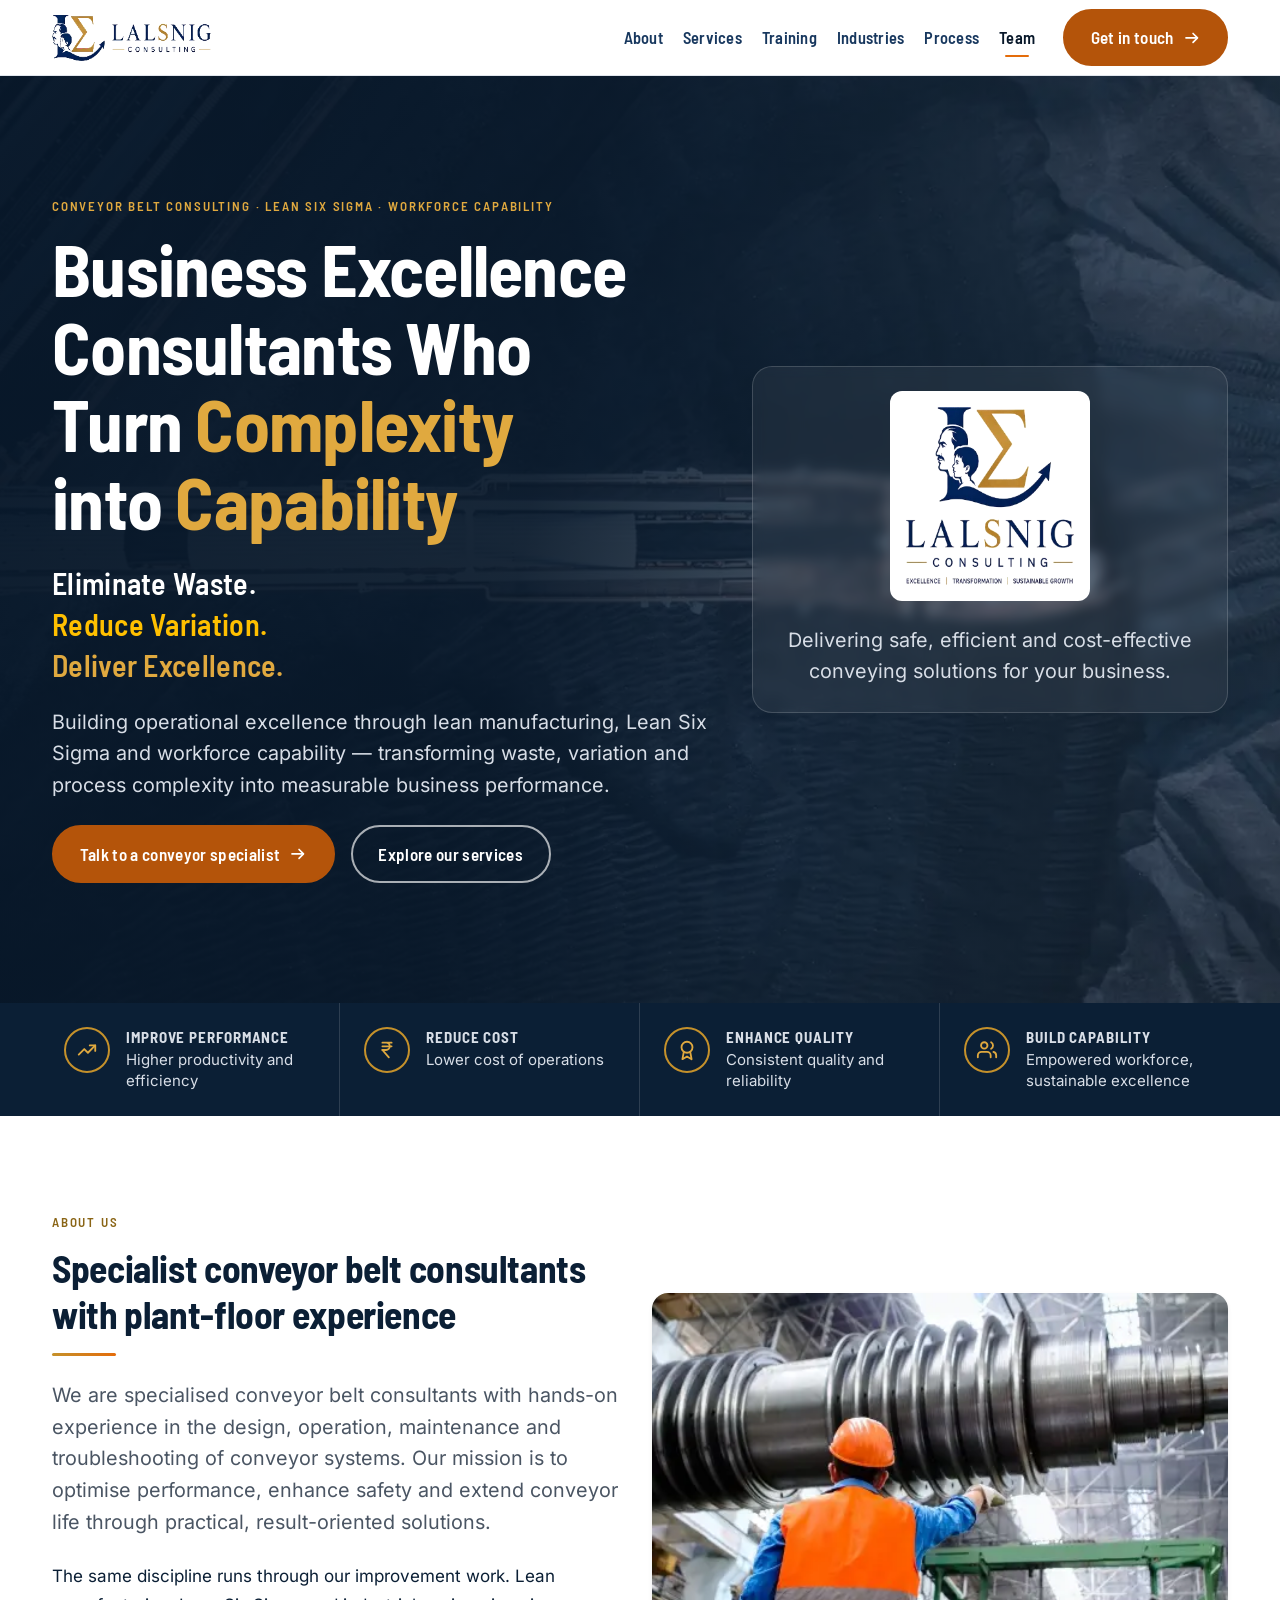
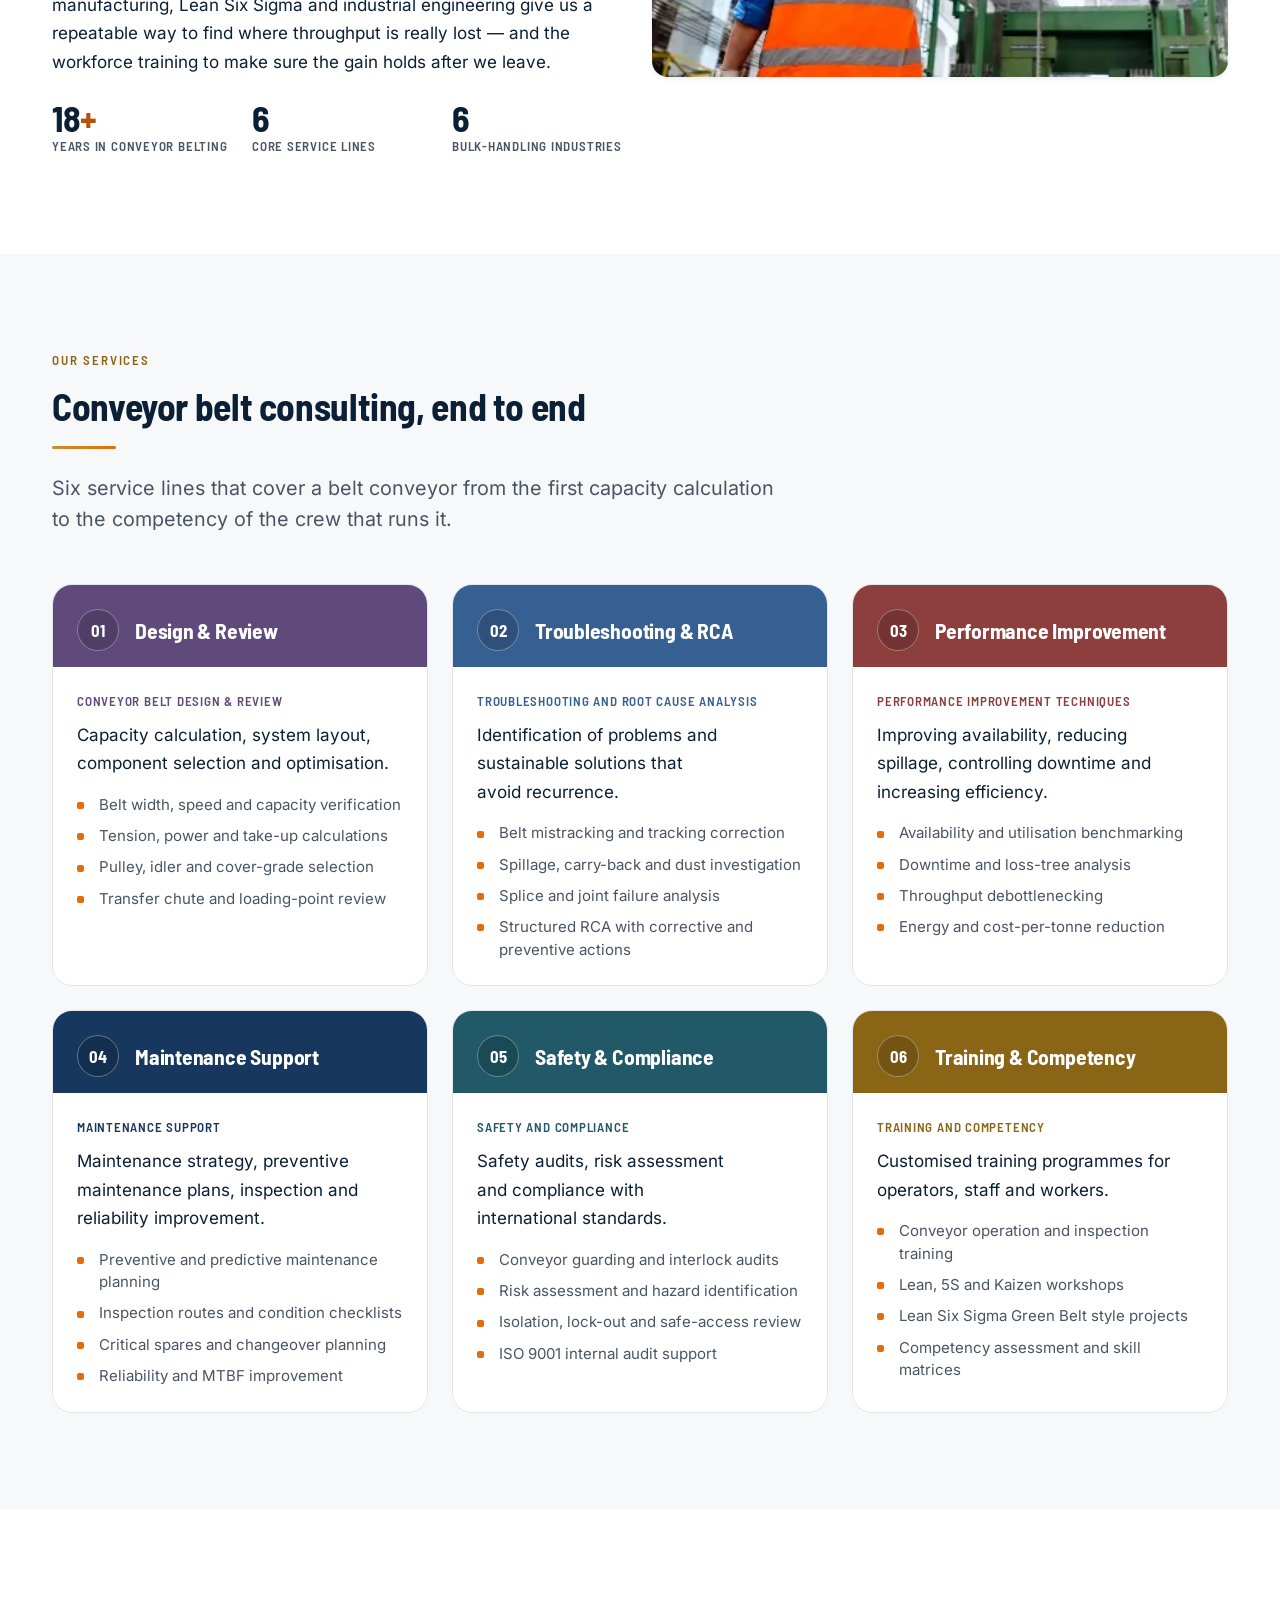
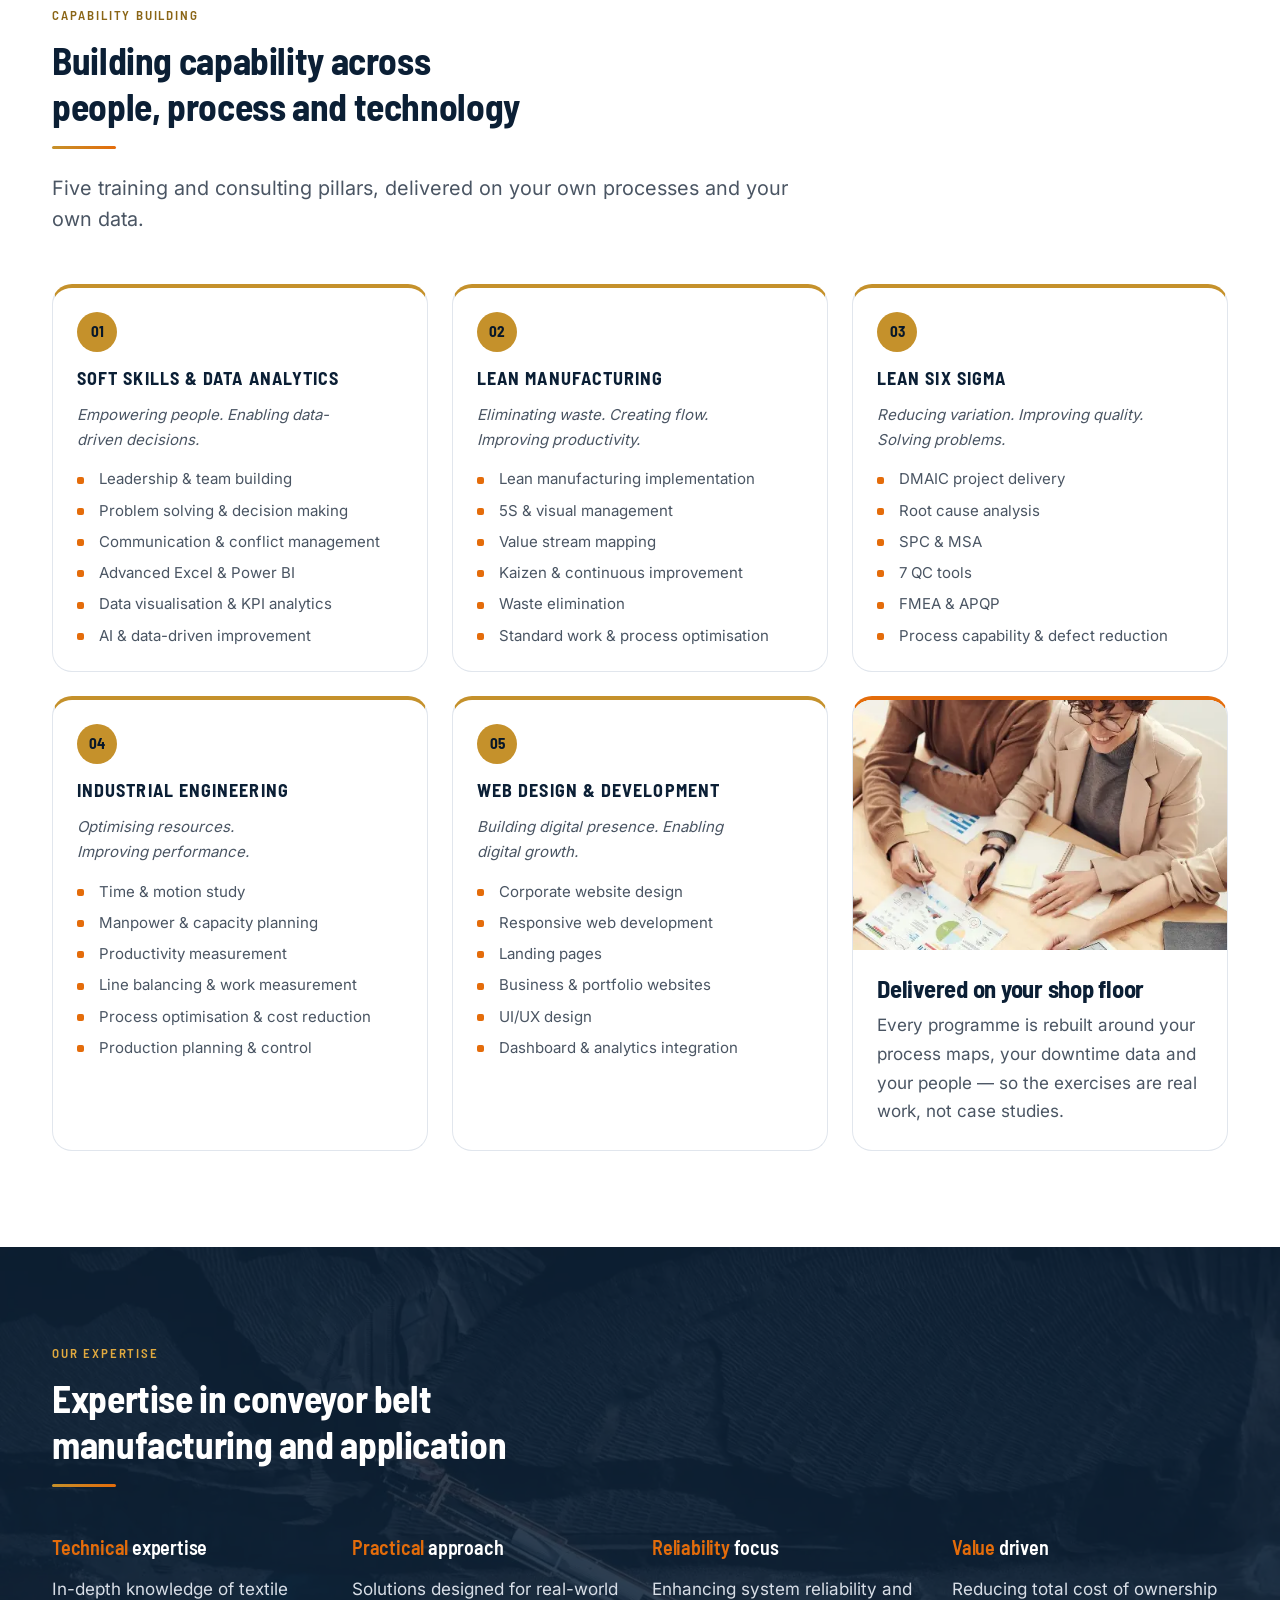
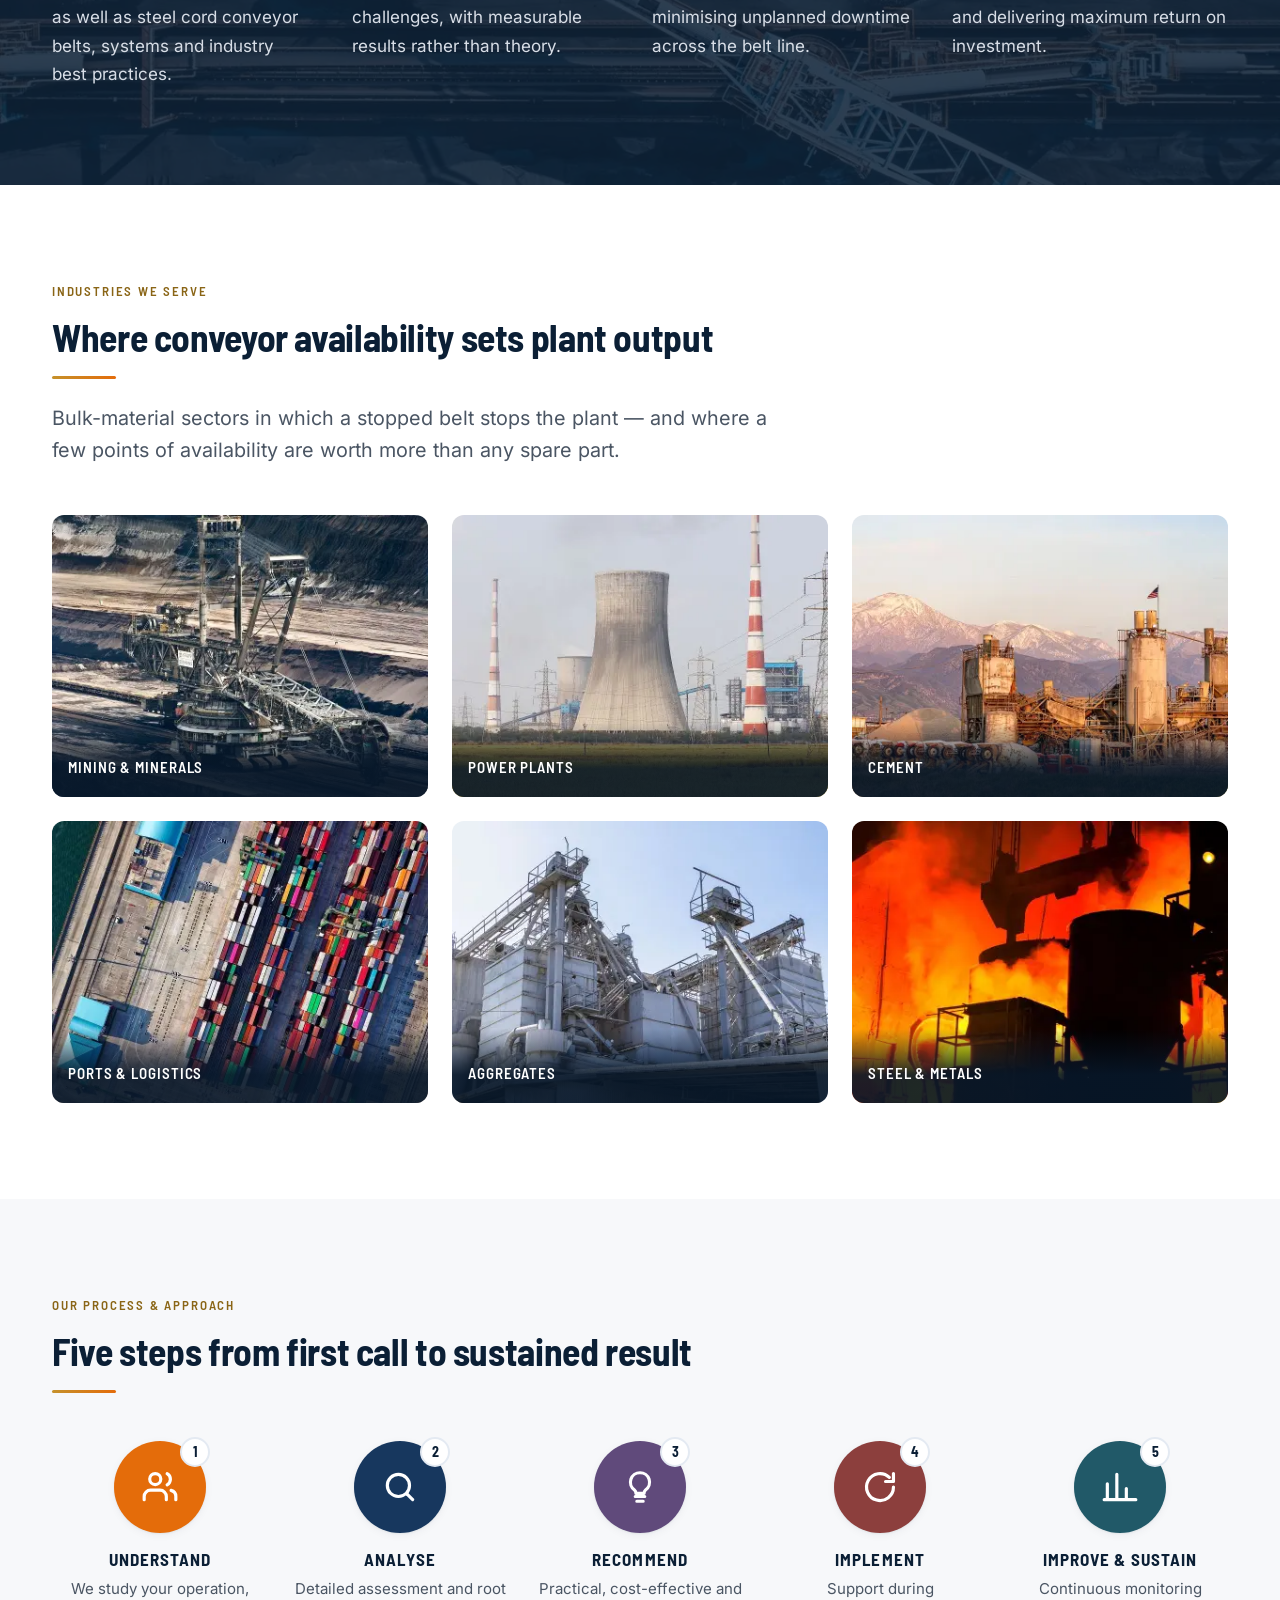
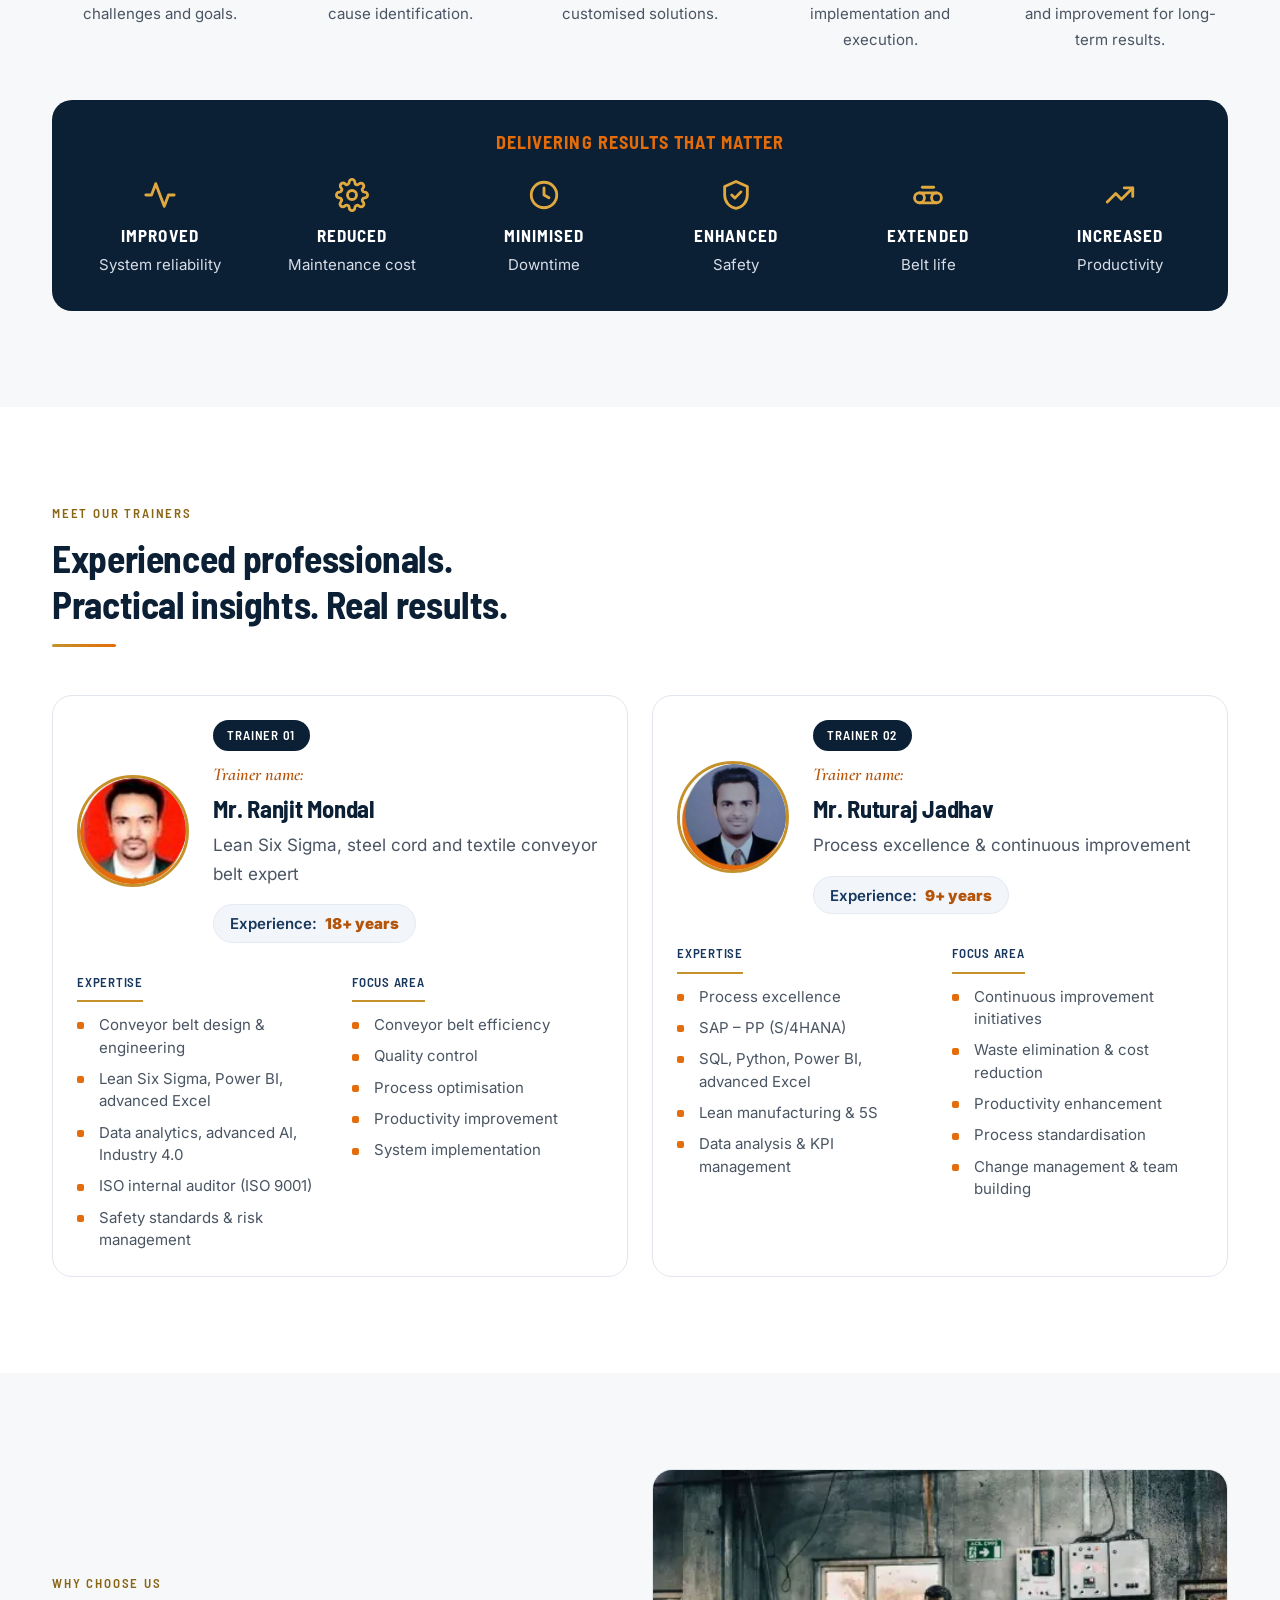
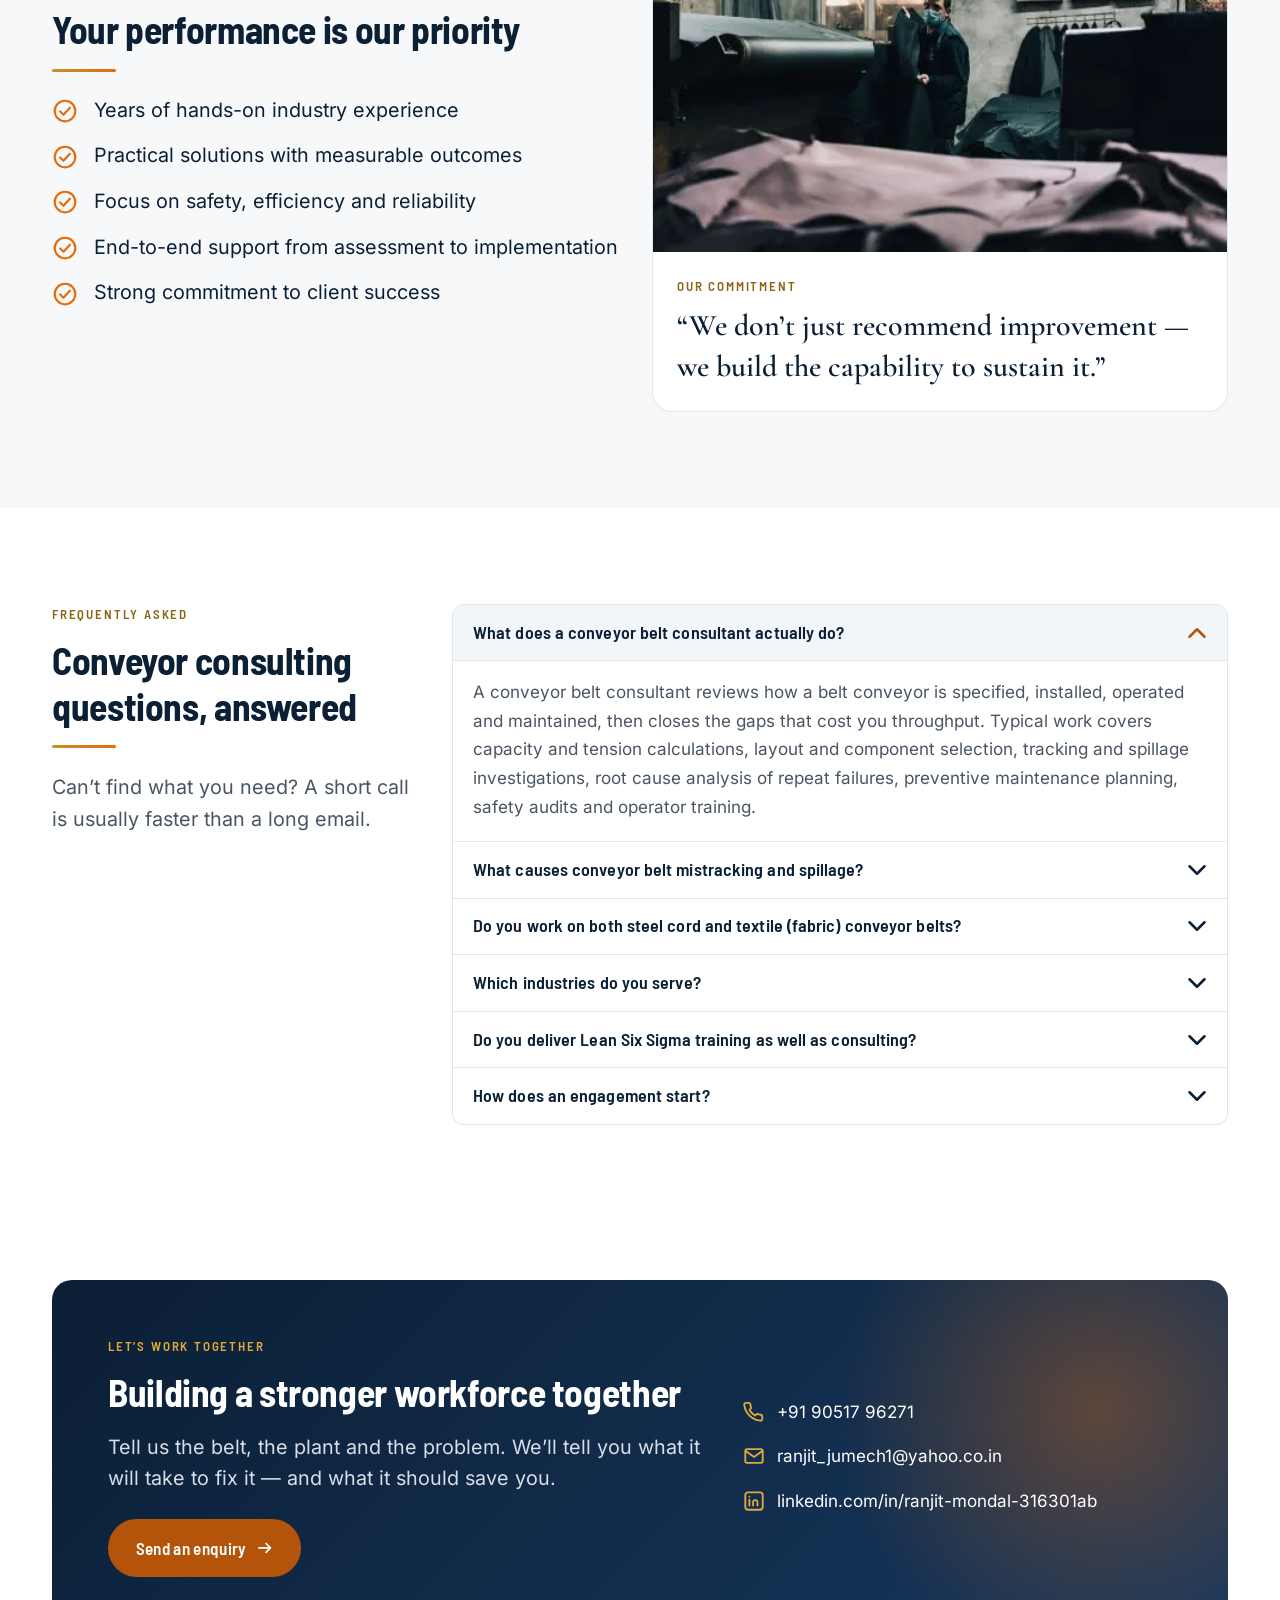
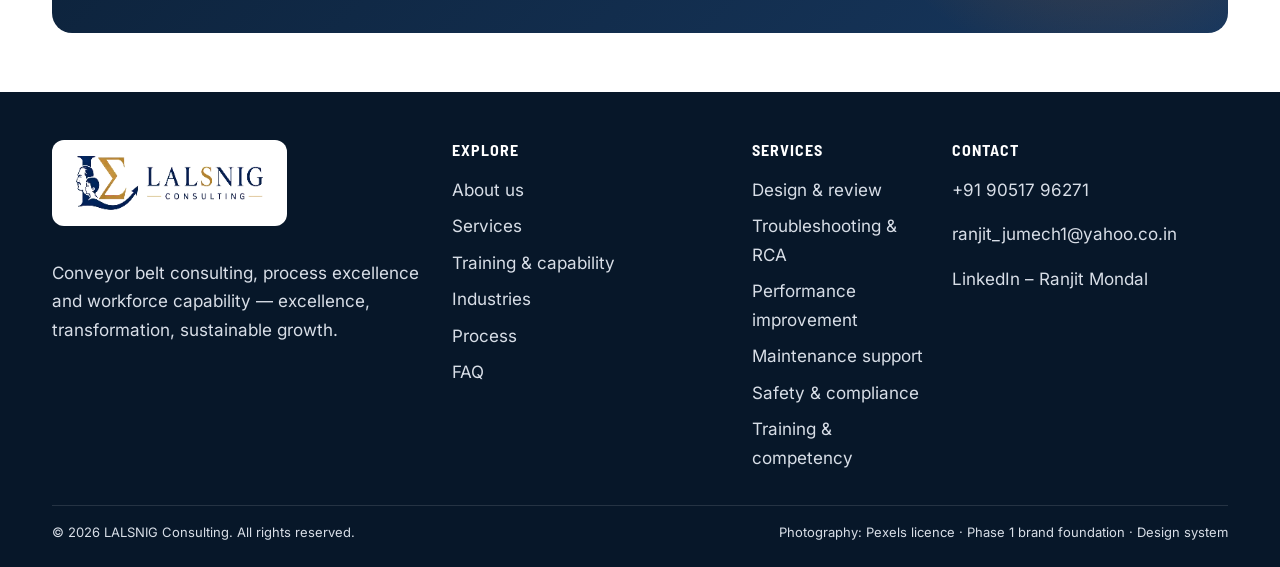
==== commit fd9ae3eb: "Update index.html in h1 tag" ====
--- a/index.html
+++ b/index.html
@@ -257,7 +257,7 @@
         <div class="col-lg-7">
           <span class="ls-eyebrow ls-eyebrow--on-dark">Conveyor belt consulting &middot; Lean Six Sigma &middot; Workforce capability</span>
           <h1 id="hero-title" class="ls-hero-title mb-4">
-            Conveyor Belt Consultants Who Turn <span class="ls-hl-gold">Complexity</span> into <span class="ls-hl-gold">Capability</span>
+            Business Excellence Consultants Who Turn <span class="ls-hl-gold">Complexity</span> into <span class="ls-hl-gold">Capability</span>
           </h1>
 
           <p class="ls-hero__promise mb-4">
--- a/assets/css/brand.css
+++ b/assets/css/brand.css
@@ -256,6 +256,9 @@
 .ls-section--inverse h2,
 .ls-section--inverse h3,
 .ls-section--inverse h4 { color: var(--ls-white); }
+/* --bs-code-color is navy-600, which is 1.83:1 on a navy ground. */
+.ls-section--inverse code,
+.ls-footer code { color: var(--ls-gold-400); }
 
 /* --------------------------------------------------------------------------
    5. BUTTONS
@@ -439,9 +442,12 @@
 .ls-service__head h3 { color: var(--ls-white); margin: 0; font-size: 1.35rem; }
 .ls-service__num {
   flex: none; width: 42px; height: 42px; display: grid; place-items: center;
-  border-radius: 50%; background: rgba(255,255,255,.16);
+  /* Darkening tint, not a lightening one: white 16% over the accent dropped the
+     gold card to 3.83:1 and the steel card to 4.50:1. Black 16% takes the worst
+     case to 6.88:1 and looks the same. */
+  border-radius: 50%; background: rgba(0,0,0,.16);
   font-family: var(--ls-font-display); font-weight: 700; font-size: 1.05rem;
-  border: 1px solid rgba(255,255,255,.35);
+  border: 1px solid rgba(255,255,255,.32);
 }
 .ls-service--1 { --_accent: var(--ls-plum-600); }
 .ls-service--2 { --_accent: var(--ls-steel-600); }
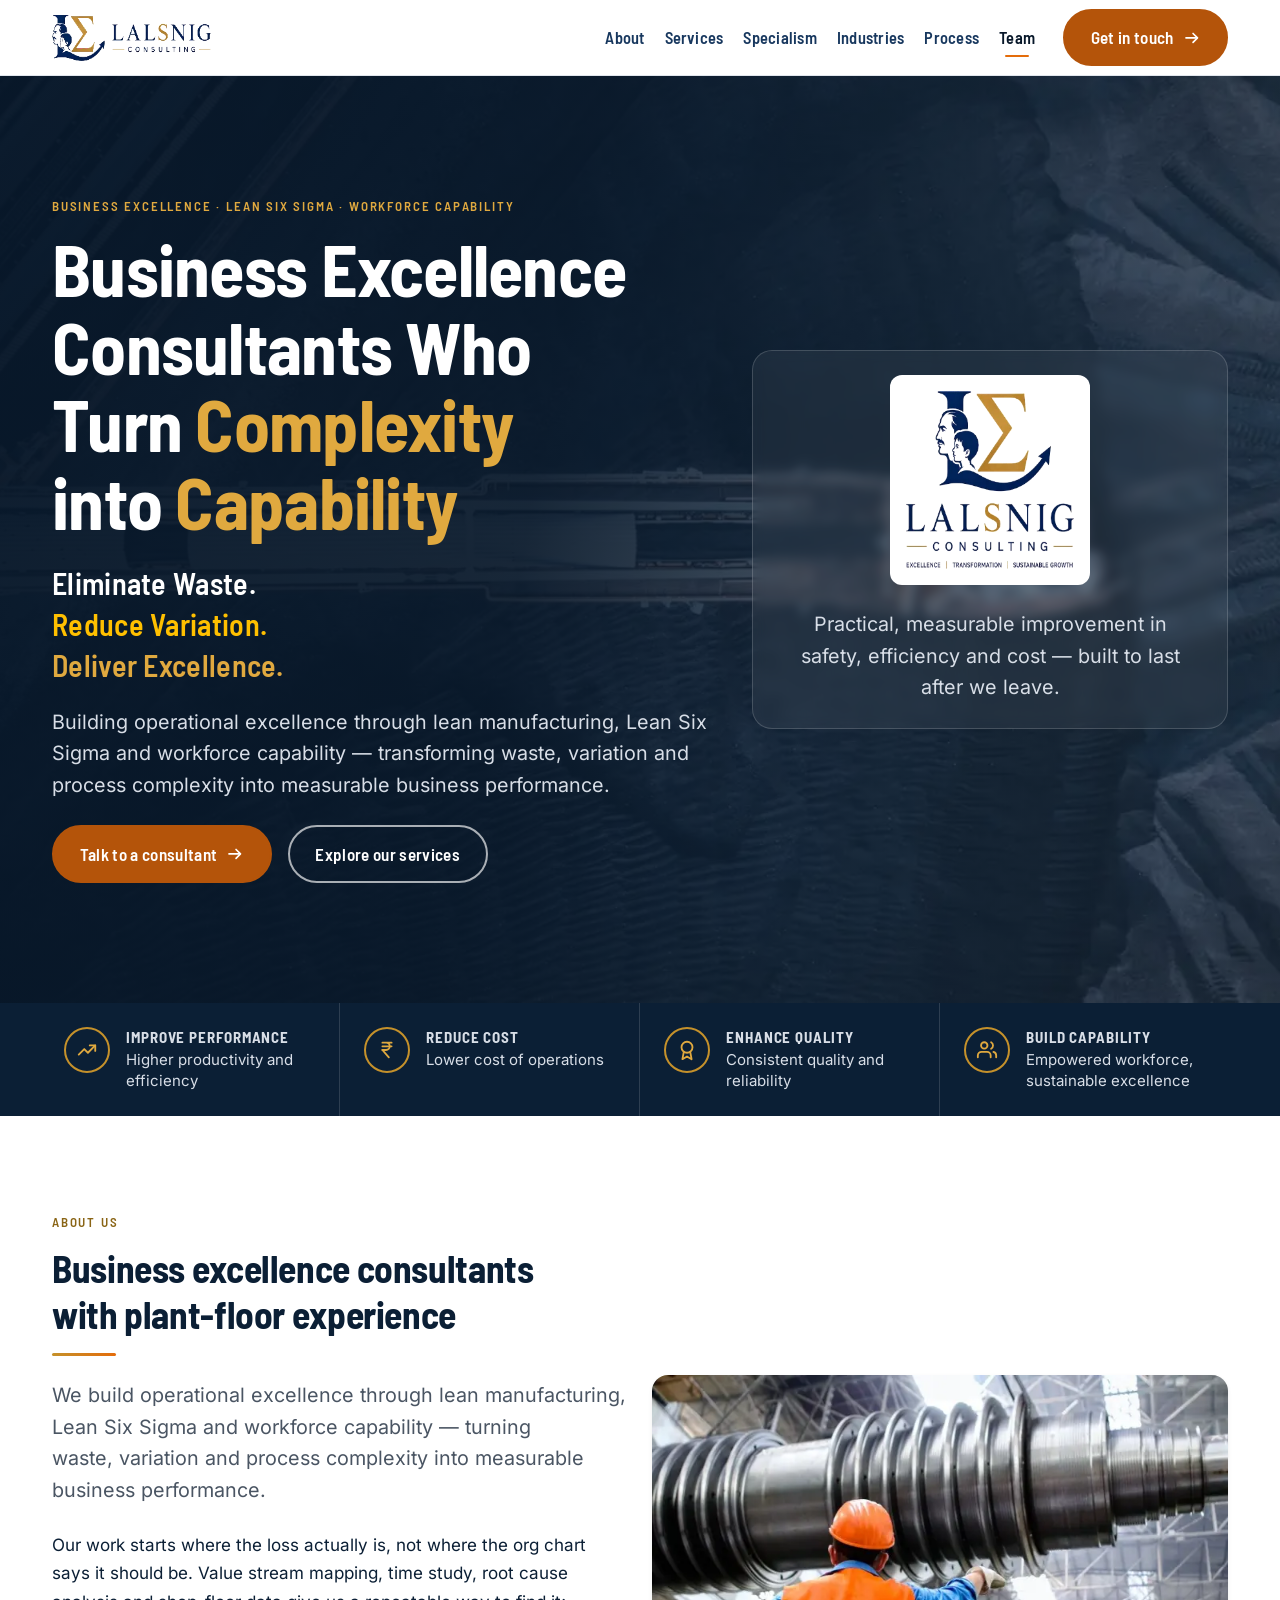
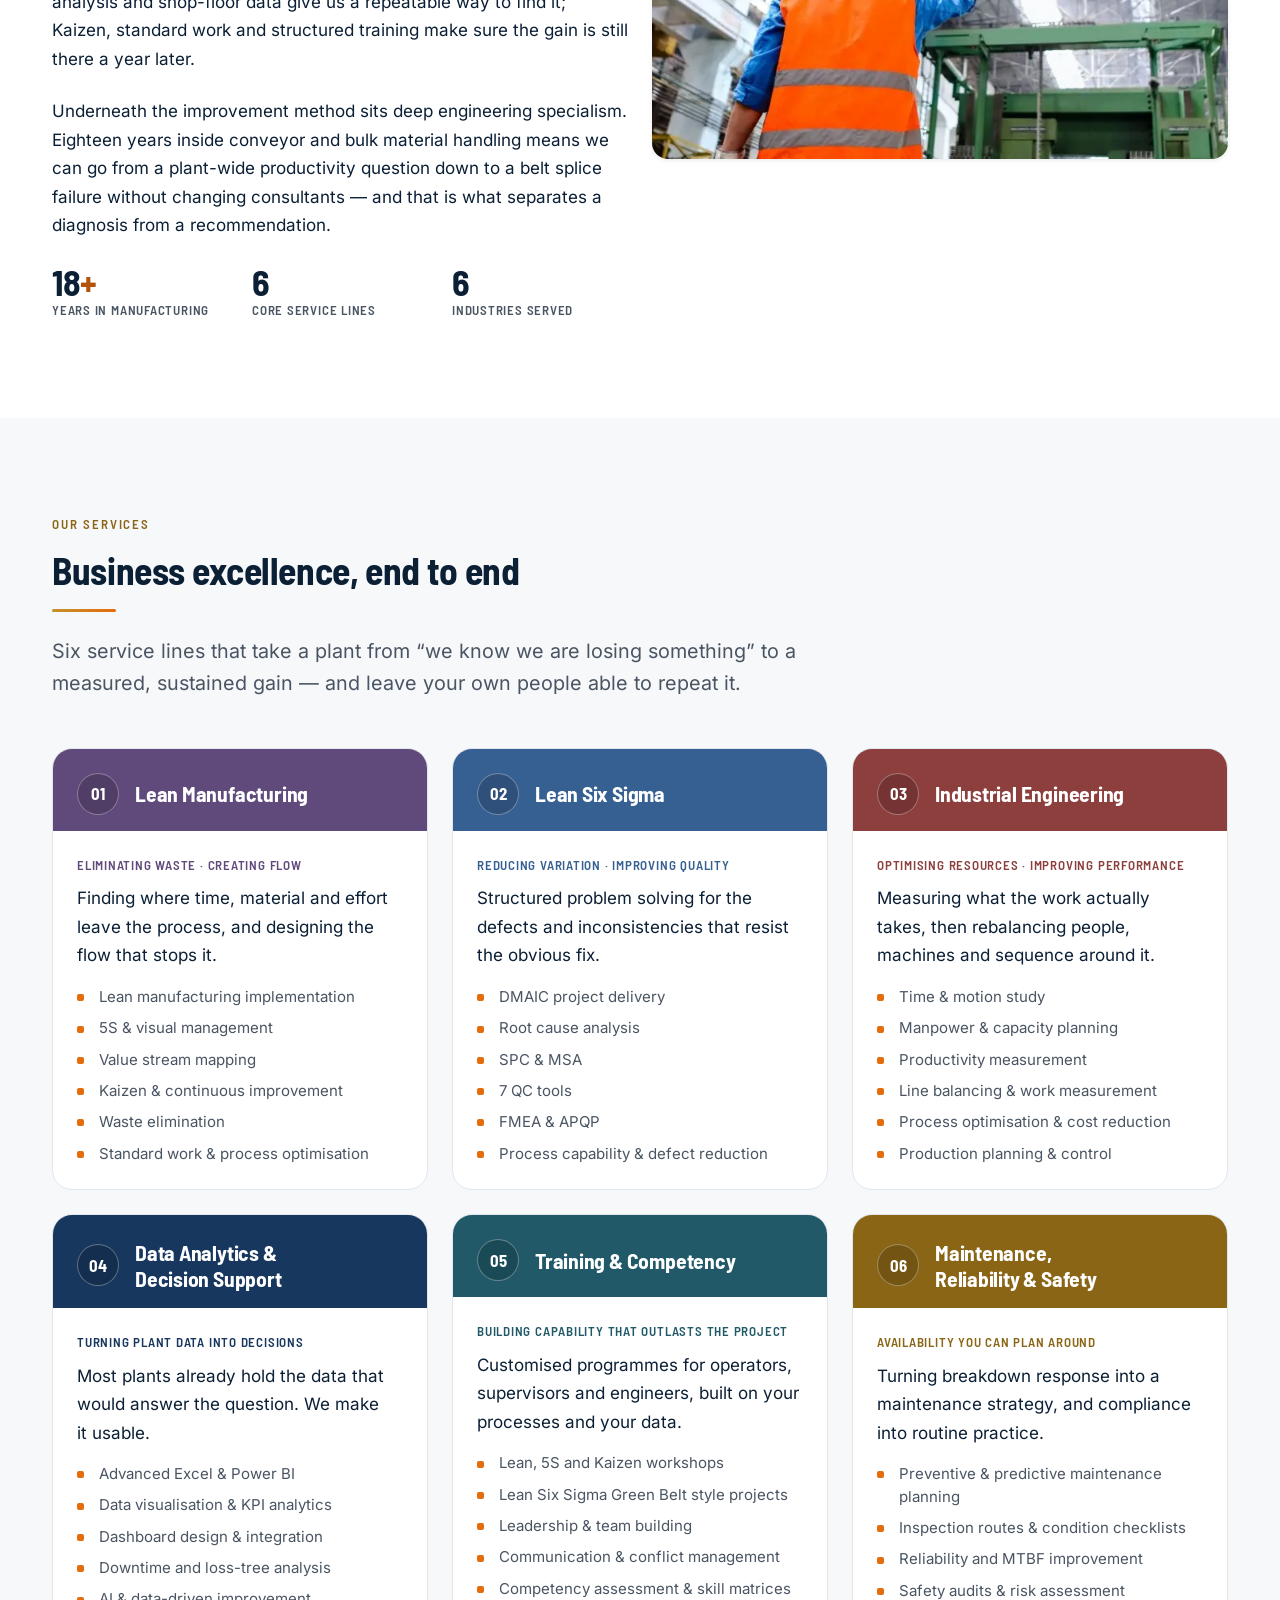
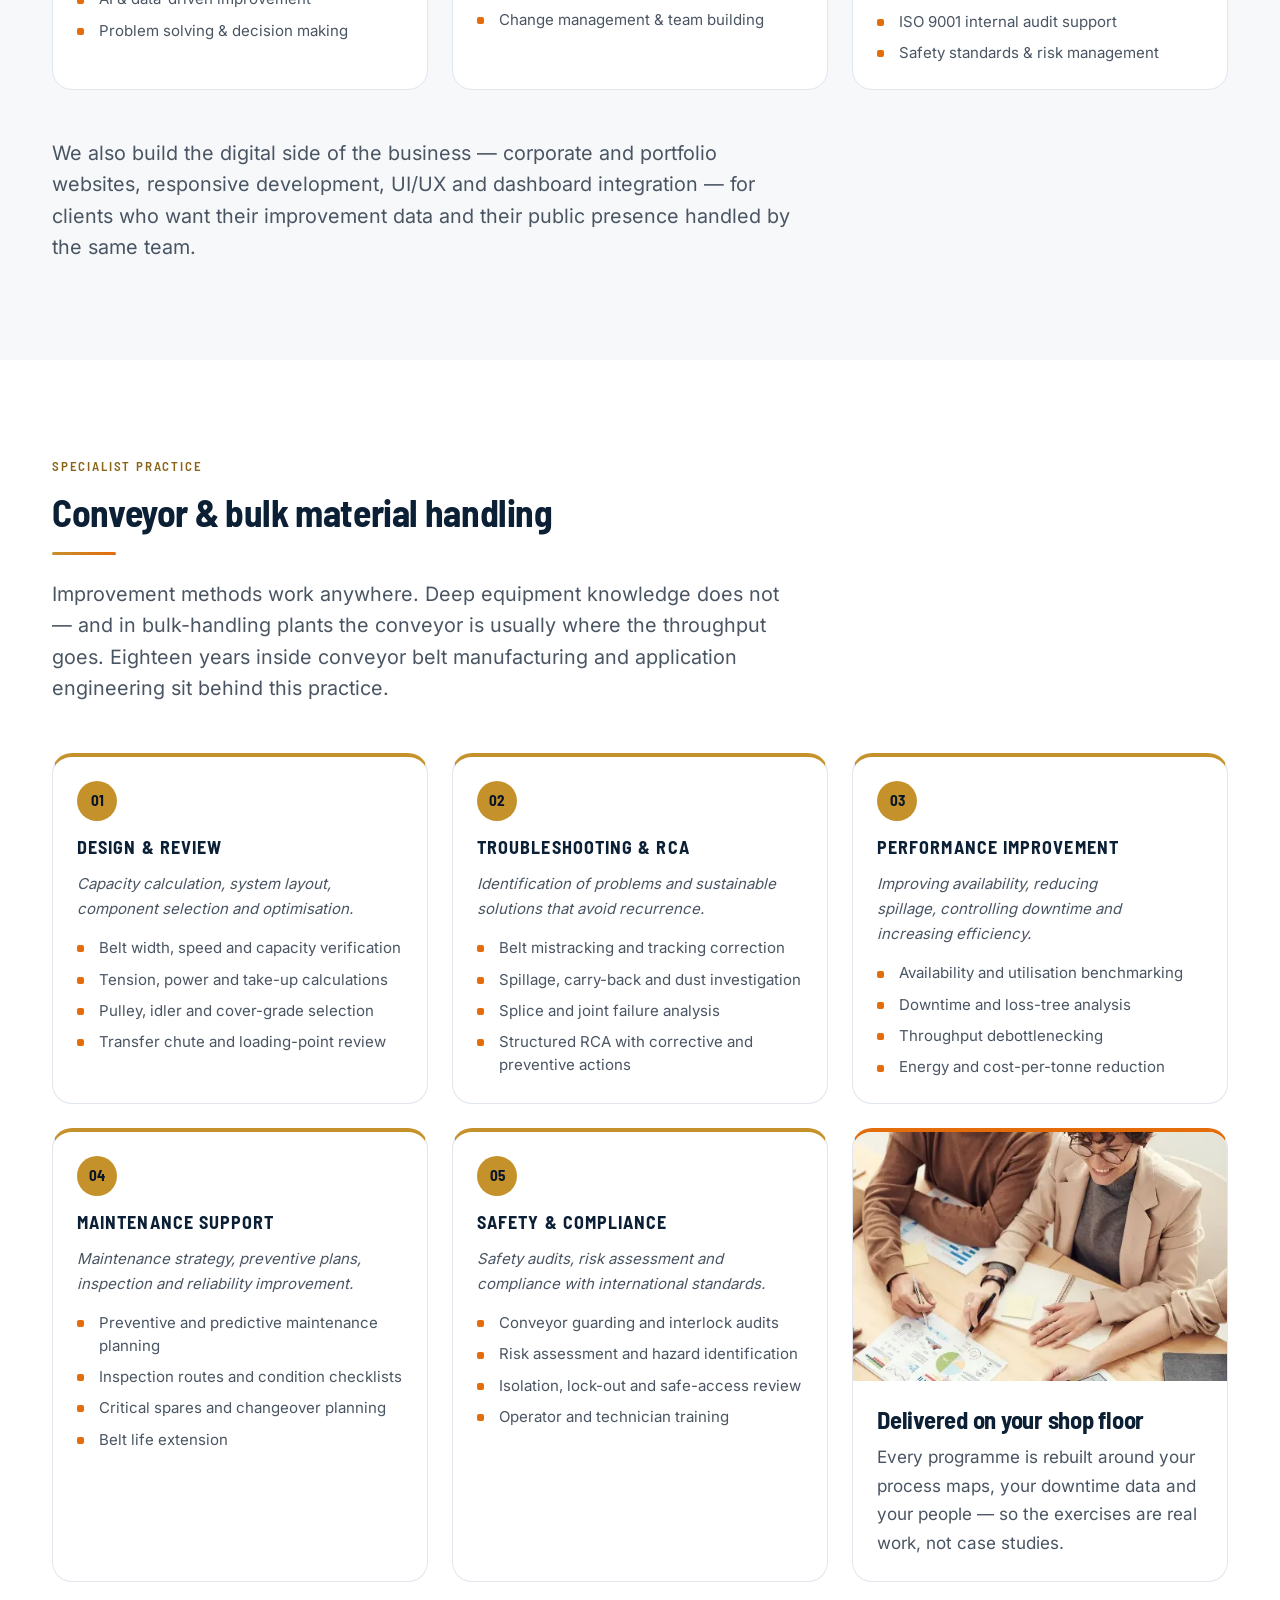
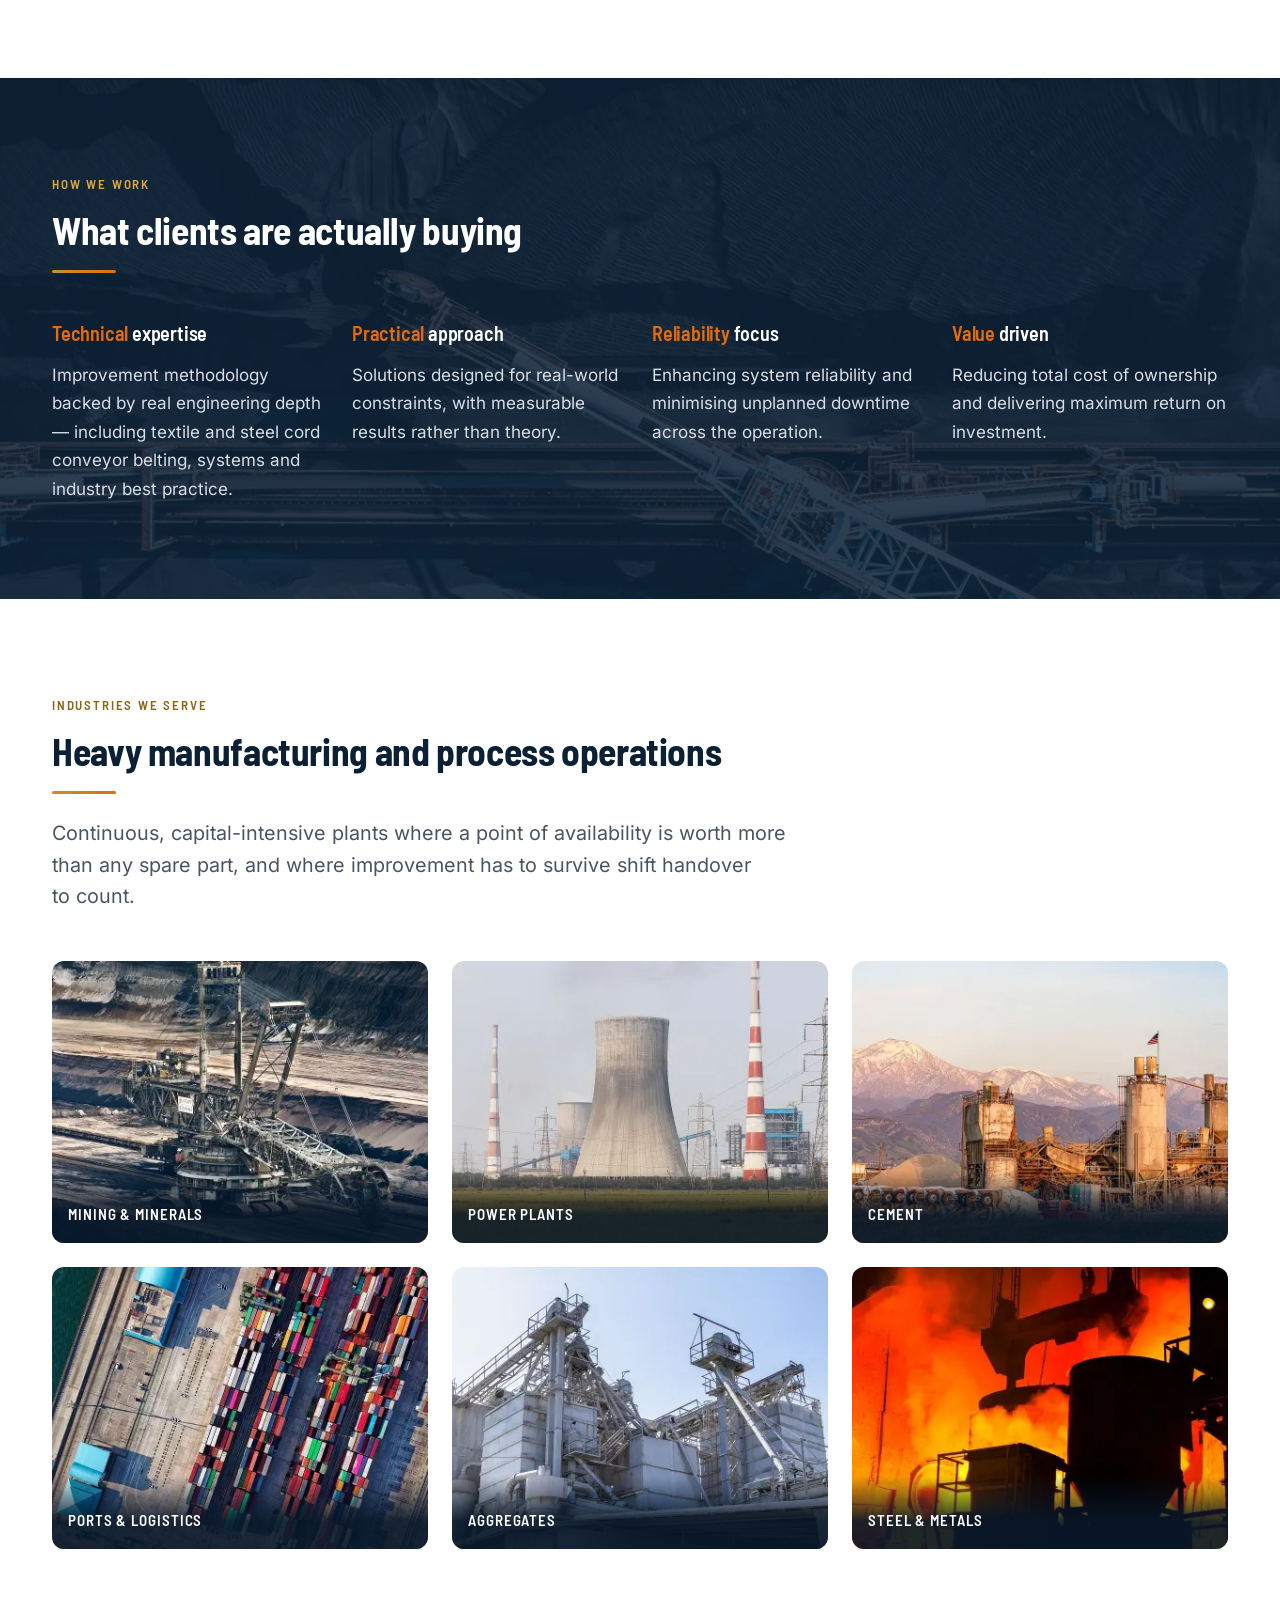
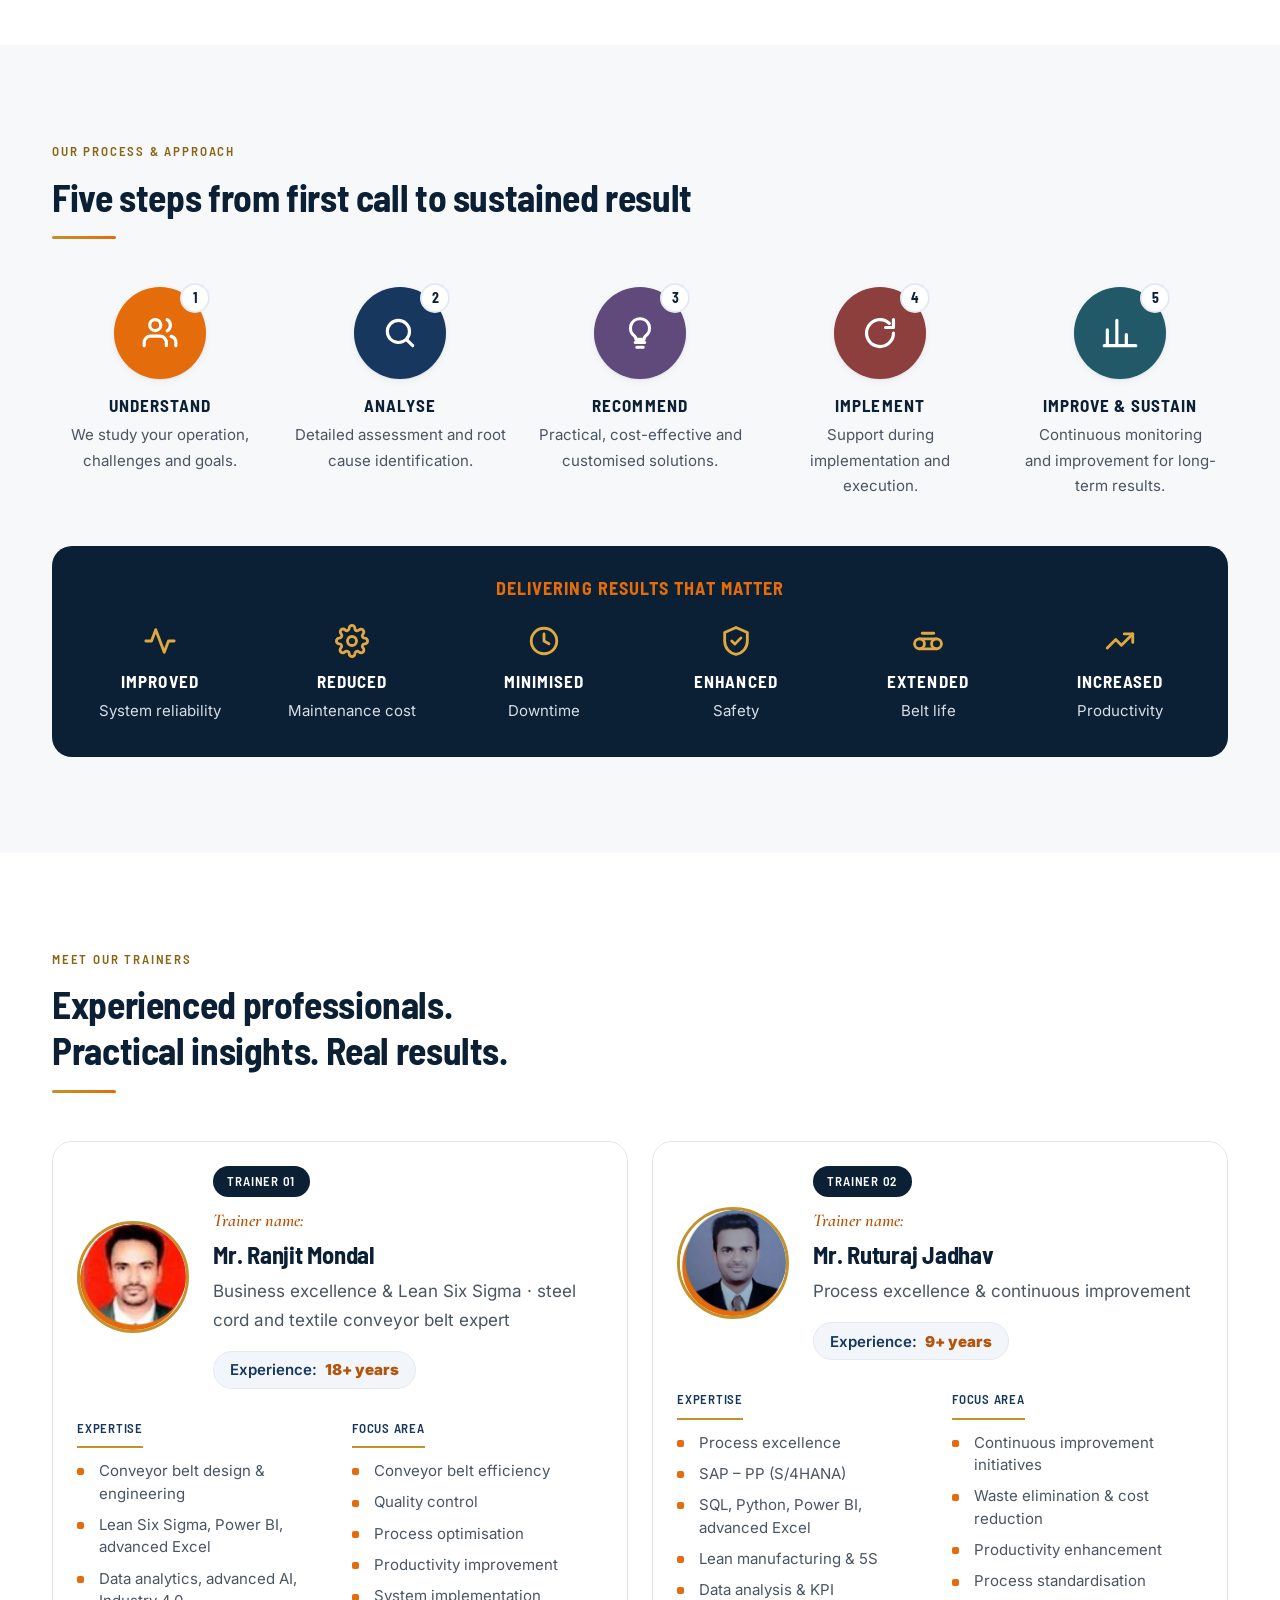
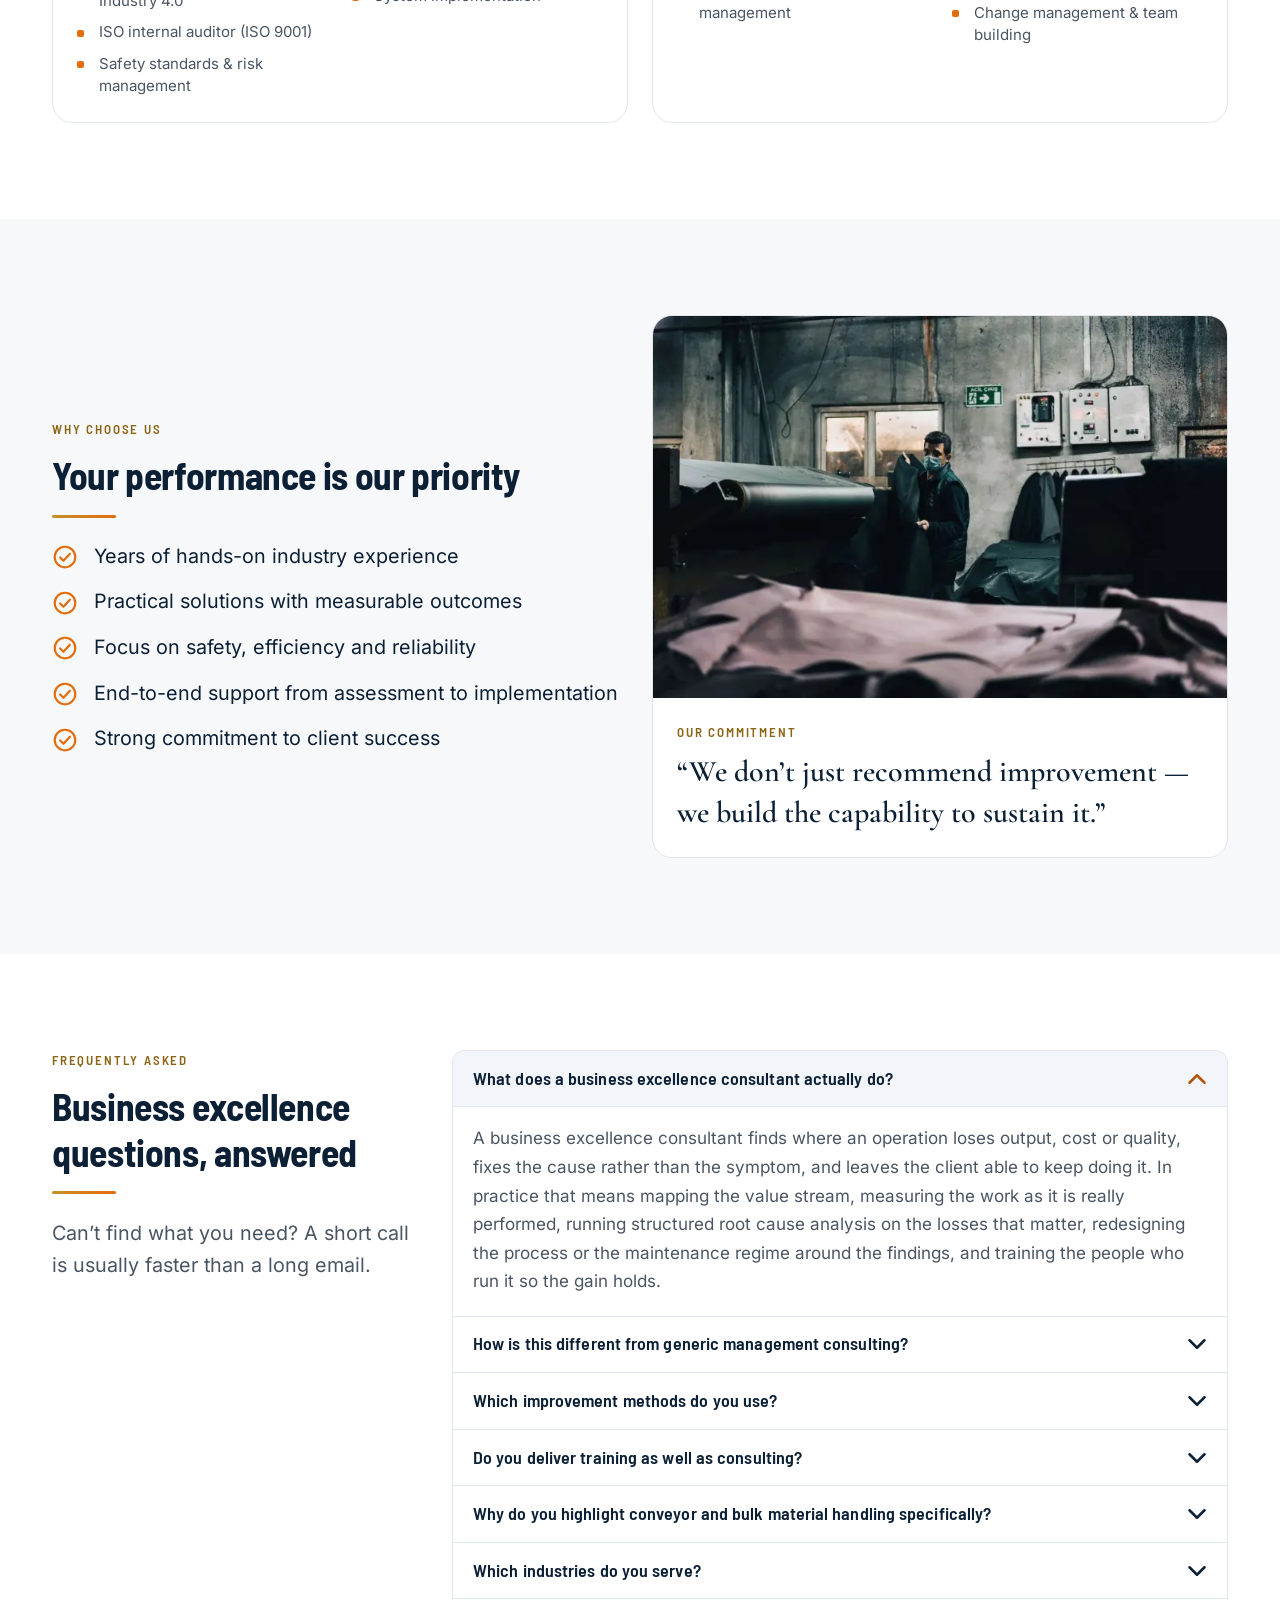
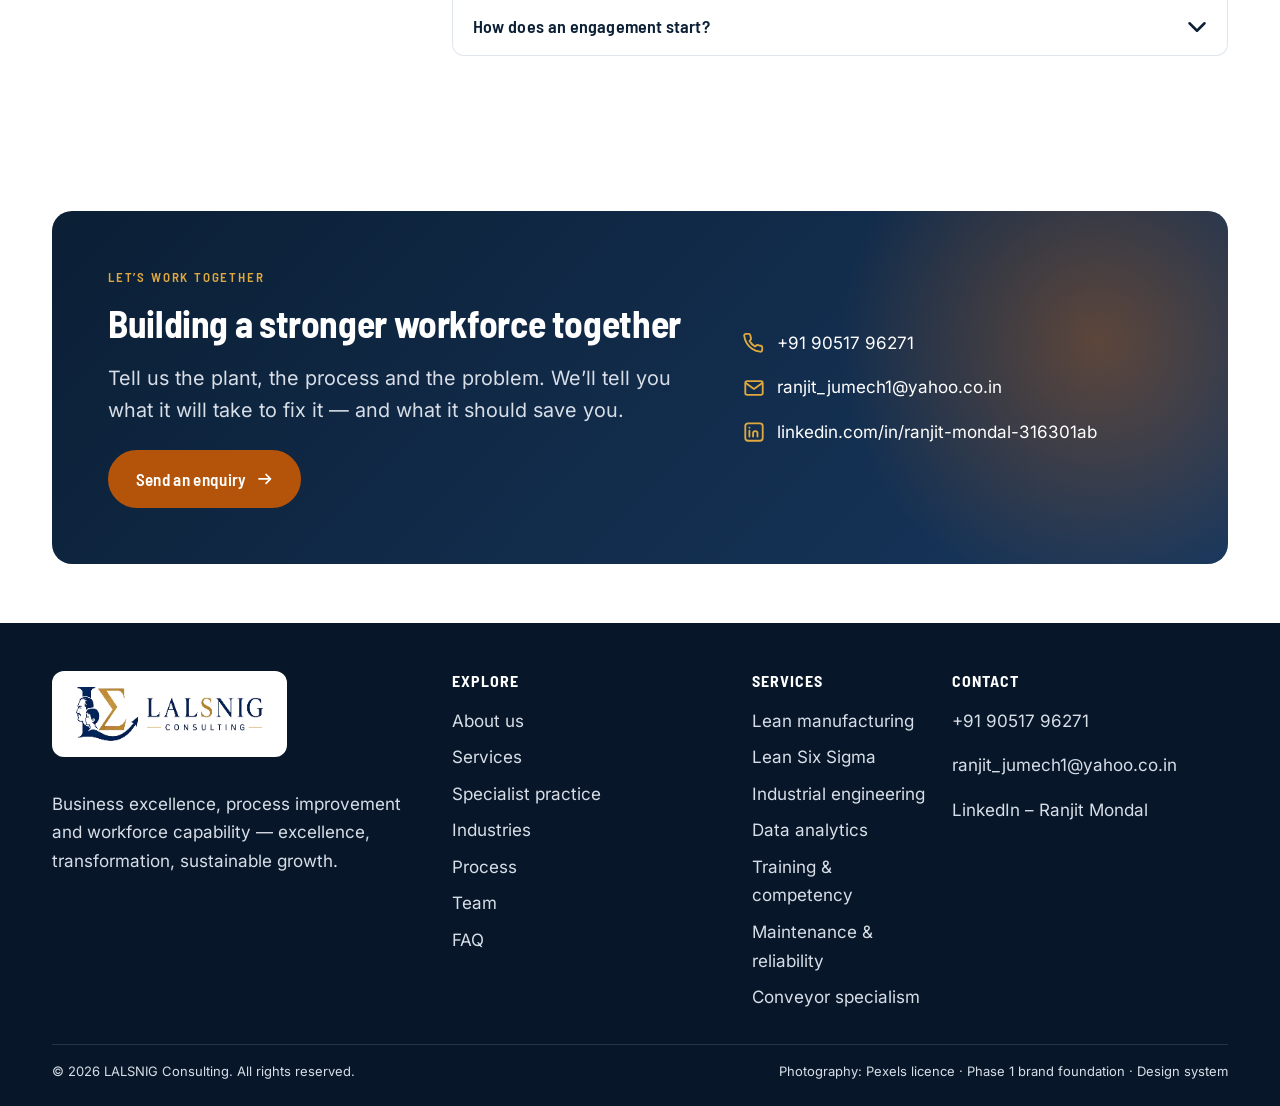
==== commit 4b70820e: "Reposition the content: business excellence consulting, conveyor as specialism The site now leads wi" ====
--- a/index.html
+++ b/index.html
@@ -5,8 +5,8 @@
 <meta name="viewport" content="width=device-width, initial-scale=1">
 
 <!-- ===== Primary on-page SEO ============================================ -->
-<title>Conveyor Belt Consultants &amp; Lean Six Sigma Training | LALSNIG</title>
-<meta name="description" content="Specialist conveyor belt consultants in India. Design review, troubleshooting, RCA, maintenance strategy, safety audits and Lean Six Sigma training.">
+<title>Business Excellence Consultants &amp; Lean Six Sigma | LALSNIG</title>
+<meta name="description" content="Business excellence consultants in India. Lean manufacturing, Lean Six Sigma, industrial engineering and workforce training with measurable results.">
 <link rel="canonical" href="https://anupammo.github.io/lalsnig-excellence-consultancy/">
 <meta name="robots" content="index, follow, max-image-preview:large, max-snippet:-1, max-video-preview:-1">
 <meta name="author" content="LALSNIG Consulting">
@@ -16,16 +16,16 @@
 <meta property="og:type" content="website">
 <meta property="og:site_name" content="LALSNIG Consulting">
 <meta property="og:locale" content="en_IN">
-<meta property="og:title" content="Conveyor Belt Consultants &amp; Lean Six Sigma Training | LALSNIG">
-<meta property="og:description" content="Design review, troubleshooting &amp; RCA, maintenance strategy, safety audits and Lean Six Sigma training for conveyor-driven plants across mining, power, cement, steel and ports.">
+<meta property="og:title" content="Business Excellence Consultants &amp; Lean Six Sigma | LALSNIG">
+<meta property="og:description" content="Lean manufacturing, Lean Six Sigma, industrial engineering and workforce capability for manufacturing and process plants - with deep specialist expertise in conveyor and bulk material handling.">
 <meta property="og:url" content="https://anupammo.github.io/lalsnig-excellence-consultancy/">
 <meta property="og:image" content="https://anupammo.github.io/lalsnig-excellence-consultancy/assets/img/hero-conveyor-coal.jpg">
 <meta property="og:image:width" content="1920">
 <meta property="og:image:height" content="1080">
-<meta property="og:image:alt" content="Aerial view of a stacker-reclaimer feeding a coal stockyard conveyor system">
+<meta property="og:image:alt" content="Aerial view of a bulk material handling plant served by LALSNIG Consulting">
 <meta name="twitter:card" content="summary_large_image">
-<meta name="twitter:title" content="Conveyor Belt Consultants &amp; Lean Six Sigma Training | LALSNIG">
-<meta name="twitter:description" content="Turn complexity into capability - conveyor belt consulting, process excellence and workforce training with measurable results.">
+<meta name="twitter:title" content="Business Excellence Consultants &amp; Lean Six Sigma | LALSNIG">
+<meta name="twitter:description" content="Turn complexity into capability - business excellence consulting, Lean Six Sigma and workforce training with measurable results.">
 <meta name="twitter:image" content="https://anupammo.github.io/lalsnig-excellence-consultancy/assets/img/hero-conveyor-coal.jpg">
 
 <!-- ===== Icons / manifest =============================================== -->
@@ -61,19 +61,26 @@
       "logo": "https://anupammo.github.io/lalsnig-excellence-consultancy/assets/img/logo-lalsnig-consulting.png",
       "image": "https://anupammo.github.io/lalsnig-excellence-consultancy/assets/img/hero-conveyor-coal.jpg",
       "slogan": "Excellence. Transformation. Sustainable Growth.",
-      "description": "Conveyor belt consultants and operational excellence specialists delivering design review, troubleshooting and root cause analysis, maintenance strategy, safety compliance and Lean Six Sigma training.",
+      "description": "Business excellence consultants delivering lean manufacturing, Lean Six Sigma, industrial engineering, data analytics and workforce capability programmes for manufacturing and process plants, with deep specialist expertise in conveyor and bulk material handling systems.",
       "email": "ranjit_jumech1@yahoo.co.in",
       "telephone": "+91-9051796271",
       "areaServed": { "@type": "Country", "name": "India" },
       "knowsAbout": [
-        "Conveyor belt design and engineering",
-        "Conveyor troubleshooting and root cause analysis",
-        "Steel cord and textile conveyor belts",
+        "Business excellence",
+        "Operational excellence",
         "Lean manufacturing",
         "Lean Six Sigma",
         "Industrial engineering",
+        "Continuous improvement",
+        "Process optimisation",
+        "Productivity improvement",
+        "Data analytics and KPI management",
+        "Workforce capability and competency development",
         "Preventive maintenance strategy",
-        "Industrial safety and compliance"
+        "Industrial safety and compliance",
+        "Conveyor belt design and engineering",
+        "Conveyor troubleshooting and root cause analysis",
+        "Steel cord and textile conveyor belts"
       ],
       "sameAs": ["https://www.linkedin.com/in/ranjit-mondal-316301ab"],
       "contactPoint": {
@@ -89,8 +96,8 @@
           "@type": "Person",
           "name": "Ranjit Mondal",
           "honorificPrefix": "Mr.",
-          "jobTitle": "Lead Consultant and Trainer - Conveyor Systems, Lean Six Sigma",
-          "description": "Steel cord and textile conveyor belt expert with 18+ years of hands-on industry experience.",
+          "jobTitle": "Lead Consultant and Trainer - Business Excellence, Lean Six Sigma and Conveyor Systems",
+          "description": "Business excellence and Lean Six Sigma consultant with 18+ years of hands-on manufacturing experience, and a specialist in steel cord and textile conveyor belting.",
           "sameAs": "https://www.linkedin.com/in/ranjit-mondal-316301ab"
         },
         {
@@ -103,14 +110,16 @@
       ],
       "hasOfferCatalog": {
         "@type": "OfferCatalog",
-        "name": "Conveyor and operational excellence services",
+        "name": "Business excellence consulting and training services",
         "itemListElement": [
-          { "@type": "Offer", "itemOffered": { "@type": "Service", "name": "Conveyor belt design and review", "description": "Capacity calculation, system layout, component selection and optimisation." } },
-          { "@type": "Offer", "itemOffered": { "@type": "Service", "name": "Conveyor troubleshooting and root cause analysis", "description": "Identification of belt and system problems with sustainable solutions that prevent recurrence." } },
-          { "@type": "Offer", "itemOffered": { "@type": "Service", "name": "Conveyor performance improvement", "description": "Improving availability, reducing spillage, controlling downtime and increasing efficiency." } },
-          { "@type": "Offer", "itemOffered": { "@type": "Service", "name": "Maintenance support", "description": "Maintenance strategy, preventive maintenance plans, inspection regimes and reliability improvement." } },
-          { "@type": "Offer", "itemOffered": { "@type": "Service", "name": "Safety and compliance", "description": "Safety audits, risk assessment and compliance with international standards." } },
-          { "@type": "Offer", "itemOffered": { "@type": "Service", "name": "Training and competency development", "description": "Customised Lean, Six Sigma and conveyor training programmes for operators, staff and engineers." } }
+          { "@type": "Offer", "itemOffered": { "@type": "Service", "name": "Lean manufacturing implementation", "description": "5S and visual management, value stream mapping, Kaizen, waste elimination, standard work and flow improvement." } },
+          { "@type": "Offer", "itemOffered": { "@type": "Service", "name": "Lean Six Sigma", "description": "DMAIC project delivery, root cause analysis, SPC and MSA, 7 QC tools, FMEA and APQP, process capability and defect reduction." } },
+          { "@type": "Offer", "itemOffered": { "@type": "Service", "name": "Industrial engineering and productivity", "description": "Time and motion study, manpower and capacity planning, line balancing, work measurement, cost reduction and production planning." } },
+          { "@type": "Offer", "itemOffered": { "@type": "Service", "name": "Data analytics and decision support", "description": "Advanced Excel and Power BI, data visualisation and KPI analytics, dashboard design and AI-assisted improvement." } },
+          { "@type": "Offer", "itemOffered": { "@type": "Service", "name": "Training and competency development", "description": "Customised Lean, Six Sigma, industrial engineering and leadership programmes for operators, supervisors and engineers, delivered on site." } },
+          { "@type": "Offer", "itemOffered": { "@type": "Service", "name": "Maintenance, reliability and safety", "description": "Maintenance strategy, preventive maintenance planning, reliability improvement, safety audits, risk assessment and ISO 9001 internal audit support." } },
+          { "@type": "Offer", "itemOffered": { "@type": "Service", "name": "Conveyor and bulk material handling specialism", "description": "Belt conveyor design review, capacity and tension calculation, troubleshooting and root cause analysis, spillage and mistracking correction, and availability improvement." } },
+          { "@type": "Offer", "itemOffered": { "@type": "Service", "name": "Web design and digital presence", "description": "Corporate and portfolio websites, responsive development, UI/UX design and dashboard integration." } }
         ]
       }
     },
@@ -128,28 +137,33 @@
       "mainEntity": [
         {
           "@type": "Question",
-          "name": "What does a conveyor belt consultant actually do?",
-          "acceptedAnswer": { "@type": "Answer", "text": "A conveyor belt consultant reviews how a belt conveyor is specified, installed, operated and maintained, then closes the gaps that cost you throughput. Typical work covers capacity and tension calculations, layout and component selection, tracking and spillage investigations, root cause analysis of repeat failures, preventive maintenance planning, safety audits and operator training." }
+          "name": "What does a business excellence consultant actually do?",
+          "acceptedAnswer": { "@type": "Answer", "text": "A business excellence consultant finds where an operation loses output, cost or quality, fixes the cause rather than the symptom, and leaves the client able to keep doing it. In practice that means mapping the value stream, measuring the work as it is really performed, running structured root cause analysis on the losses that matter, redesigning the process or the maintenance regime around the findings, and training the people who run it so the gain holds." }
         },
         {
           "@type": "Question",
-          "name": "What causes conveyor belt mistracking and spillage?",
-          "acceptedAnswer": { "@type": "Answer", "text": "Mistracking and spillage almost always trace back to a small set of causes: off-centre loading at the transfer chute, worn or seized idlers, structure out of square, pulley lagging wear, incorrect belt tension, or material build-up on return-side pulleys. A structured root cause analysis separates the true cause from the symptom so the fix stops the problem returning." }
+          "name": "How is this different from generic management consulting?",
+          "acceptedAnswer": { "@type": "Answer", "text": "We work on the shop floor, not in the boardroom, and every recommendation is costed and measurable. Our lead consultant spent 18+ years inside manufacturing and application engineering, so the analysis goes all the way down to the equipment when it needs to: a plant-wide productivity question and a belt splice failure can be answered by the same person, in the same engagement." }
         },
         {
           "@type": "Question",
-          "name": "Do you work on both steel cord and textile (fabric) conveyor belts?",
-          "acceptedAnswer": { "@type": "Answer", "text": "Yes. Our lead consultant spent 18+ years inside conveyor belt manufacturing and application engineering across both steel cord and textile ply belting, covering specification, splicing quality, joint reliability, cover-grade selection and failure analysis." }
+          "name": "Which improvement methods do you use?",
+          "acceptedAnswer": { "@type": "Answer", "text": "Lean manufacturing (5S, value stream mapping, Kaizen, standard work, waste elimination), Lean Six Sigma (DMAIC, SPC and MSA, 7 QC tools, FMEA and APQP, process capability), and industrial engineering (time and motion study, line balancing, capacity planning, work measurement). Which of them we reach for depends on whether the problem is flow, variation or resource utilisation. The diagnosis comes first, not the toolkit." }
+        },
+        {
+          "@type": "Question",
+          "name": "Do you deliver training as well as consulting?",
+          "acceptedAnswer": { "@type": "Answer", "text": "Yes, and we treat it as the part that makes the consulting stick. Programmes cover Lean, Lean Six Sigma, industrial engineering, data analytics, and leadership and problem solving, for operators, supervisors and engineers. Every programme is rebuilt around your own process maps and your own downtime data rather than generic case studies, and is delivered on site." }
+        },
+        {
+          "@type": "Question",
+          "name": "Why do you highlight conveyor and bulk material handling specifically?",
+          "acceptedAnswer": { "@type": "Answer", "text": "Because it is where our deepest equipment knowledge sits, and in bulk-handling plants it is usually where the throughput goes. Our lead consultant spent 18+ years in conveyor belt manufacturing and application engineering across both steel cord and textile ply belting, covering specification, splicing quality, joint reliability, cover-grade selection and failure analysis. Most clients come for the improvement work and find that specialism useful; some come for the specialism directly." }
         },
         {
           "@type": "Question",
           "name": "Which industries do you serve?",
-          "acceptedAnswer": { "@type": "Answer", "text": "Mining and minerals, thermal power plants, cement, steel and metals, ports and logistics, and aggregates - the bulk-material sectors where conveyor availability sets plant output." }
-        },
-        {
-          "@type": "Question",
-          "name": "Do you deliver Lean Six Sigma training as well as consulting?",
-          "acceptedAnswer": { "@type": "Answer", "text": "Yes. We run customised programmes in Lean manufacturing, Lean Six Sigma (DMAIC, SPC, MSA, 7 QC tools, FMEA), industrial engineering and data analytics for operators, supervisors and engineers - built around your own processes and data rather than generic case studies." }
+          "acceptedAnswer": { "@type": "Answer", "text": "Mining and minerals, thermal power, cement, steel and metals, ports and logistics, and aggregates: continuous, capital-intensive operations where downtime is expensive and improvement has to survive shift handover." }
         },
         {
           "@type": "Question",
@@ -215,7 +229,7 @@
         <ul class="navbar-nav ls-nav align-items-lg-center gap-lg-1 mt-3 mt-lg-0">
           <li class="nav-item"><a class="nav-link" href="#about">About</a></li>
           <li class="nav-item"><a class="nav-link" href="#services">Services</a></li>
-          <li class="nav-item"><a class="nav-link" href="#capability">Training</a></li>
+          <li class="nav-item"><a class="nav-link" href="#specialism">Specialism</a></li>
           <li class="nav-item"><a class="nav-link" href="#industries">Industries</a></li>
           <li class="nav-item"><a class="nav-link" href="#process">Process</a></li>
           <li class="nav-item"><a class="nav-link" href="#team">Team</a></li>
@@ -255,7 +269,7 @@
     <div class="container ls-container ls-hero__inner">
       <div class="row g-4 gy-5 align-items-center">
         <div class="col-lg-7">
-          <span class="ls-eyebrow ls-eyebrow--on-dark">Conveyor belt consulting &middot; Lean Six Sigma &middot; Workforce capability</span>
+          <span class="ls-eyebrow ls-eyebrow--on-dark">Business excellence &middot; Lean Six Sigma &middot; Workforce capability</span>
           <h1 id="hero-title" class="ls-hero-title mb-4">
             Business Excellence Consultants Who Turn <span class="ls-hl-gold">Complexity</span> into <span class="ls-hl-gold">Capability</span>
           </h1>
@@ -273,7 +287,7 @@
           </p>
 
           <div class="d-flex flex-wrap gap-3">
-            <a class="ls-btn" href="#contact">Talk to a conveyor specialist<svg class="ls-btn__icon" aria-hidden="true"><use href="#i-arrow"/></svg></a>
+            <a class="ls-btn" href="#contact">Talk to a consultant<svg class="ls-btn__icon" aria-hidden="true"><use href="#i-arrow"/></svg></a>
             <a class="ls-btn ls-btn--on-dark" href="#services">Explore our services</a>
           </div>
         </div>
@@ -293,7 +307,8 @@
               </picture>
             </div>
             <p class="ls-lede ls-lede--on-dark mx-auto mb-0" style="max-width:34ch">
-              Delivering safe, efficient and cost-effective conveying solutions for your business.
+              Practical, measurable improvement in safety, efficiency and cost &mdash; built to last
+              after we leave.
             </p>
           </div>
         </div>
@@ -331,22 +346,28 @@
       <div class="row g-4 gy-5 align-items-center">
         <div class="col-lg-6 ls-reveal">
           <span class="ls-eyebrow">About us</span>
-          <h2 id="about-title" class="ls-rule mb-4">Specialist conveyor belt consultants with plant-floor experience</h2>
+          <h2 id="about-title" class="ls-rule mb-4">Business excellence consultants with plant-floor experience</h2>
           <p class="ls-lede mb-4">
-            We are specialised conveyor belt consultants with hands-on experience in the design,
-            operation, maintenance and troubleshooting of conveyor systems. Our mission is to
-            optimise performance, enhance safety and extend conveyor life through practical,
-            result-oriented solutions.
+            We build operational excellence through lean manufacturing, Lean Six Sigma and workforce
+            capability &mdash; turning waste, variation and process complexity into measurable
+            business performance.
           </p>
           <p class="mb-4">
-            The same discipline runs through our improvement work. Lean manufacturing, Lean Six Sigma
-            and industrial engineering give us a repeatable way to find where throughput is really
-            lost &mdash; and the workforce training to make sure the gain holds after we leave.
+            Our work starts where the loss actually is, not where the org chart says it should be.
+            Value stream mapping, time study, root cause analysis and shop-floor data give us a
+            repeatable way to find it; Kaizen, standard work and structured training make sure the
+            gain is still there a year later.
+          </p>
+          <p class="mb-4">
+            Underneath the improvement method sits deep engineering specialism. Eighteen years inside
+            conveyor and bulk material handling means we can go from a plant-wide productivity
+            question down to a belt splice failure without changing consultants &mdash; and that is
+            what separates a diagnosis from a recommendation.
           </p>
           <div class="row g-4">
             <div class="col-sm-4">
               <p class="ls-display mb-0" style="font-size:2.25rem;line-height:1">18<span class="ls-hl-ink">+</span></p>
-              <p class="ls-caps-label mb-0" style="font-size:.8125rem;color:var(--ls-grey-700)">Years in conveyor belting</p>
+              <p class="ls-caps-label mb-0" style="font-size:.8125rem;color:var(--ls-grey-700)">Years in manufacturing</p>
             </div>
             <div class="col-sm-4">
               <p class="ls-display mb-0" style="font-size:2.25rem;line-height:1">6</p>
@@ -354,7 +375,7 @@
             </div>
             <div class="col-sm-4">
               <p class="ls-display mb-0" style="font-size:2.25rem;line-height:1">6</p>
-              <p class="ls-caps-label mb-0" style="font-size:.8125rem;color:var(--ls-grey-700)">Bulk-handling industries</p>
+              <p class="ls-caps-label mb-0" style="font-size:.8125rem;color:var(--ls-grey-700)">Industries served</p>
             </div>
           </div>
         </div>
@@ -382,10 +403,10 @@
     <div class="container ls-container">
       <div class="ls-section-head ls-reveal">
         <span class="ls-eyebrow">Our services</span>
-        <h2 id="services-title" class="ls-rule mb-4">Conveyor belt consulting, end to end</h2>
+        <h2 id="services-title" class="ls-rule mb-4">Business excellence, end to end</h2>
         <p class="ls-lede mb-0">
-          Six service lines that cover a belt conveyor from the first capacity calculation to the
-          competency of the crew that runs it.
+          Six service lines that take a plant from &ldquo;we know we are losing something&rdquo; to a
+          measured, sustained gain &mdash; and leave your own people able to repeat it.
         </p>
       </div>
 
@@ -394,155 +415,11 @@
           <article class="ls-card ls-service ls-service--1">
             <div class="ls-service__head">
               <span class="ls-service__num" aria-hidden="true">01</span>
-              <h3>Design &amp; Review</h3>
-            </div>
-            <div class="ls-card__body">
-              <span class="ls-service__kicker">Conveyor belt design &amp; review</span>
-              <p class="mb-3">Capacity calculation, system layout, component selection and optimisation.</p>
-              <ul class="ls-list">
-                <li>Belt width, speed and capacity verification</li>
-                <li>Tension, power and take-up calculations</li>
-                <li>Pulley, idler and cover-grade selection</li>
-                <li>Transfer chute and loading-point review</li>
-              </ul>
-            </div>
-          </article>
-        </div>
-
-        <div class="col-md-6 col-lg-4 ls-reveal">
-          <article class="ls-card ls-service ls-service--2">
-            <div class="ls-service__head">
-              <span class="ls-service__num" aria-hidden="true">02</span>
-              <h3>Troubleshooting &amp; RCA</h3>
-            </div>
-            <div class="ls-card__body">
-              <span class="ls-service__kicker">Troubleshooting and root cause analysis</span>
-              <p class="mb-3">Identification of problems and sustainable solutions that avoid recurrence.</p>
-              <ul class="ls-list">
-                <li>Belt mistracking and tracking correction</li>
-                <li>Spillage, carry-back and dust investigation</li>
-                <li>Splice and joint failure analysis</li>
-                <li>Structured RCA with corrective and preventive actions</li>
-              </ul>
-            </div>
-          </article>
-        </div>
-
-        <div class="col-md-6 col-lg-4 ls-reveal">
-          <article class="ls-card ls-service ls-service--3">
-            <div class="ls-service__head">
-              <span class="ls-service__num" aria-hidden="true">03</span>
-              <h3>Performance Improvement</h3>
-            </div>
-            <div class="ls-card__body">
-              <span class="ls-service__kicker">Performance improvement techniques</span>
-              <p class="mb-3">Improving availability, reducing spillage, controlling downtime and increasing efficiency.</p>
-              <ul class="ls-list">
-                <li>Availability and utilisation benchmarking</li>
-                <li>Downtime and loss-tree analysis</li>
-                <li>Throughput debottlenecking</li>
-                <li>Energy and cost-per-tonne reduction</li>
-              </ul>
-            </div>
-          </article>
-        </div>
-
-        <div class="col-md-6 col-lg-4 ls-reveal">
-          <article class="ls-card ls-service ls-service--4">
-            <div class="ls-service__head">
-              <span class="ls-service__num" aria-hidden="true">04</span>
-              <h3>Maintenance Support</h3>
-            </div>
-            <div class="ls-card__body">
-              <span class="ls-service__kicker">Maintenance support</span>
-              <p class="mb-3">Maintenance strategy, preventive maintenance plans, inspection and reliability improvement.</p>
-              <ul class="ls-list">
-                <li>Preventive and predictive maintenance planning</li>
-                <li>Inspection routes and condition checklists</li>
-                <li>Critical spares and changeover planning</li>
-                <li>Reliability and MTBF improvement</li>
-              </ul>
-            </div>
-          </article>
-        </div>
-
-        <div class="col-md-6 col-lg-4 ls-reveal">
-          <article class="ls-card ls-service ls-service--5">
-            <div class="ls-service__head">
-              <span class="ls-service__num" aria-hidden="true">05</span>
-              <h3>Safety &amp; Compliance</h3>
-            </div>
-            <div class="ls-card__body">
-              <span class="ls-service__kicker">Safety and compliance</span>
-              <p class="mb-3">Safety audits, risk assessment and compliance with international standards.</p>
-              <ul class="ls-list">
-                <li>Conveyor guarding and interlock audits</li>
-                <li>Risk assessment and hazard identification</li>
-                <li>Isolation, lock-out and safe-access review</li>
-                <li>ISO 9001 internal audit support</li>
-              </ul>
-            </div>
-          </article>
-        </div>
-
-        <div class="col-md-6 col-lg-4 ls-reveal">
-          <article class="ls-card ls-service ls-service--6">
-            <div class="ls-service__head">
-              <span class="ls-service__num" aria-hidden="true">06</span>
-              <h3>Training &amp; Competency</h3>
-            </div>
-            <div class="ls-card__body">
-              <span class="ls-service__kicker">Training and competency</span>
-              <p class="mb-3">Customised training programmes for operators, staff and workers.</p>
-              <ul class="ls-list">
-                <li>Conveyor operation and inspection training</li>
-                <li>Lean, 5S and Kaizen workshops</li>
-                <li>Lean Six Sigma Green Belt style projects</li>
-                <li>Competency assessment and skill matrices</li>
-              </ul>
-            </div>
-          </article>
-        </div>
-      </div>
-    </div>
-  </section>
-
-  <!-- ===== Capability pillars =========================================== -->
-  <section class="ls-section" id="capability" aria-labelledby="capability-title">
-    <div class="container ls-container">
-      <div class="ls-section-head ls-reveal">
-        <span class="ls-eyebrow">Capability building</span>
-        <h2 id="capability-title" class="ls-rule mb-4">Building capability across people, process and technology</h2>
-        <p class="ls-lede mb-0">
-          Five training and consulting pillars, delivered on your own processes and your own data.
-        </p>
-      </div>
-
-      <div class="row g-4">
-        <div class="col-md-6 col-xl-4 ls-reveal">
-          <article class="ls-card ls-pillar h-100">
-            <div class="ls-card__body">
-              <span class="ls-pillar__num" aria-hidden="true">01</span>
-              <h3>Soft Skills &amp; Data Analytics</h3>
-              <p class="ls-pillar__tagline">Empowering people. Enabling data-driven decisions.</p>
-              <ul class="ls-list">
-                <li>Leadership &amp; team building</li>
-                <li>Problem solving &amp; decision making</li>
-                <li>Communication &amp; conflict management</li>
-                <li>Advanced Excel &amp; Power BI</li>
-                <li>Data visualisation &amp; KPI analytics</li>
-                <li>AI &amp; data-driven improvement</li>
-              </ul>
-            </div>
-          </article>
-        </div>
-
-        <div class="col-md-6 col-xl-4 ls-reveal">
-          <article class="ls-card ls-pillar h-100">
-            <div class="ls-card__body">
-              <span class="ls-pillar__num" aria-hidden="true">02</span>
               <h3>Lean Manufacturing</h3>
-              <p class="ls-pillar__tagline">Eliminating waste. Creating flow. Improving productivity.</p>
+            </div>
+            <div class="ls-card__body">
+              <span class="ls-service__kicker">Eliminating waste &middot; creating flow</span>
+              <p class="mb-3">Finding where time, material and effort leave the process, and designing the flow that stops it.</p>
               <ul class="ls-list">
                 <li>Lean manufacturing implementation</li>
                 <li>5S &amp; visual management</li>
@@ -555,12 +432,15 @@
           </article>
         </div>
 
-        <div class="col-md-6 col-xl-4 ls-reveal">
-          <article class="ls-card ls-pillar h-100">
-            <div class="ls-card__body">
-              <span class="ls-pillar__num" aria-hidden="true">03</span>
+        <div class="col-md-6 col-lg-4 ls-reveal">
+          <article class="ls-card ls-service ls-service--2">
+            <div class="ls-service__head">
+              <span class="ls-service__num" aria-hidden="true">02</span>
               <h3>Lean Six Sigma</h3>
-              <p class="ls-pillar__tagline">Reducing variation. Improving quality. Solving problems.</p>
+            </div>
+            <div class="ls-card__body">
+              <span class="ls-service__kicker">Reducing variation &middot; improving quality</span>
+              <p class="mb-3">Structured problem solving for the defects and inconsistencies that resist the obvious fix.</p>
               <ul class="ls-list">
                 <li>DMAIC project delivery</li>
                 <li>Root cause analysis</li>
@@ -573,12 +453,15 @@
           </article>
         </div>
 
-        <div class="col-md-6 col-xl-4 ls-reveal">
-          <article class="ls-card ls-pillar h-100">
-            <div class="ls-card__body">
-              <span class="ls-pillar__num" aria-hidden="true">04</span>
+        <div class="col-md-6 col-lg-4 ls-reveal">
+          <article class="ls-card ls-service ls-service--3">
+            <div class="ls-service__head">
+              <span class="ls-service__num" aria-hidden="true">03</span>
               <h3>Industrial Engineering</h3>
-              <p class="ls-pillar__tagline">Optimising resources. Improving performance.</p>
+            </div>
+            <div class="ls-card__body">
+              <span class="ls-service__kicker">Optimising resources &middot; improving performance</span>
+              <p class="mb-3">Measuring what the work actually takes, then rebalancing people, machines and sequence around it.</p>
               <ul class="ls-list">
                 <li>Time &amp; motion study</li>
                 <li>Manpower &amp; capacity planning</li>
@@ -591,19 +474,167 @@
           </article>
         </div>
 
+        <div class="col-md-6 col-lg-4 ls-reveal">
+          <article class="ls-card ls-service ls-service--4">
+            <div class="ls-service__head">
+              <span class="ls-service__num" aria-hidden="true">04</span>
+              <h3>Data Analytics &amp; Decision Support</h3>
+            </div>
+            <div class="ls-card__body">
+              <span class="ls-service__kicker">Turning plant data into decisions</span>
+              <p class="mb-3">Most plants already hold the data that would answer the question. We make it usable.</p>
+              <ul class="ls-list">
+                <li>Advanced Excel &amp; Power BI</li>
+                <li>Data visualisation &amp; KPI analytics</li>
+                <li>Dashboard design &amp; integration</li>
+                <li>Downtime and loss-tree analysis</li>
+                <li>AI &amp; data-driven improvement</li>
+                <li>Problem solving &amp; decision making</li>
+              </ul>
+            </div>
+          </article>
+        </div>
+
+        <div class="col-md-6 col-lg-4 ls-reveal">
+          <article class="ls-card ls-service ls-service--5">
+            <div class="ls-service__head">
+              <span class="ls-service__num" aria-hidden="true">05</span>
+              <h3>Training &amp; Competency</h3>
+            </div>
+            <div class="ls-card__body">
+              <span class="ls-service__kicker">Building capability that outlasts the project</span>
+              <p class="mb-3">Customised programmes for operators, supervisors and engineers, built on your processes and your data.</p>
+              <ul class="ls-list">
+                <li>Lean, 5S and Kaizen workshops</li>
+                <li>Lean Six Sigma Green Belt style projects</li>
+                <li>Leadership &amp; team building</li>
+                <li>Communication &amp; conflict management</li>
+                <li>Competency assessment &amp; skill matrices</li>
+                <li>Change management &amp; team building</li>
+              </ul>
+            </div>
+          </article>
+        </div>
+
+        <div class="col-md-6 col-lg-4 ls-reveal">
+          <article class="ls-card ls-service ls-service--6">
+            <div class="ls-service__head">
+              <span class="ls-service__num" aria-hidden="true">06</span>
+              <h3>Maintenance, Reliability &amp; Safety</h3>
+            </div>
+            <div class="ls-card__body">
+              <span class="ls-service__kicker">Availability you can plan around</span>
+              <p class="mb-3">Turning breakdown response into a maintenance strategy, and compliance into routine practice.</p>
+              <ul class="ls-list">
+                <li>Preventive &amp; predictive maintenance planning</li>
+                <li>Inspection routes &amp; condition checklists</li>
+                <li>Reliability and MTBF improvement</li>
+                <li>Safety audits &amp; risk assessment</li>
+                <li>ISO 9001 internal audit support</li>
+                <li>Safety standards &amp; risk management</li>
+              </ul>
+            </div>
+          </article>
+        </div>
+      </div>
+
+      <p class="mt-5 mb-0 ls-lede">
+        We also build the digital side of the business &mdash; corporate and portfolio websites,
+        responsive development, UI/UX and dashboard integration &mdash; for clients who want their
+        improvement data and their public presence handled by the same team.
+      </p>
+    </div>
+  </section>
+
+  <!-- ===== Specialist practice ========================================== -->
+  <section class="ls-section" id="specialism" aria-labelledby="specialism-title">
+    <div class="container ls-container">
+      <div class="ls-section-head ls-reveal">
+        <span class="ls-eyebrow">Specialist practice</span>
+        <h2 id="specialism-title" class="ls-rule mb-4">Conveyor &amp; bulk material handling</h2>
+        <p class="ls-lede mb-0">
+          Improvement methods work anywhere. Deep equipment knowledge does not &mdash; and in
+          bulk-handling plants the conveyor is usually where the throughput goes. Eighteen years
+          inside conveyor belt manufacturing and application engineering sit behind this practice.
+        </p>
+      </div>
+
+      <div class="row g-4">
         <div class="col-md-6 col-xl-4 ls-reveal">
           <article class="ls-card ls-pillar h-100">
             <div class="ls-card__body">
+              <span class="ls-pillar__num" aria-hidden="true">01</span>
+              <h3>Design &amp; Review</h3>
+              <p class="ls-pillar__tagline">Capacity calculation, system layout, component selection and optimisation.</p>
+              <ul class="ls-list">
+                <li>Belt width, speed and capacity verification</li>
+                <li>Tension, power and take-up calculations</li>
+                <li>Pulley, idler and cover-grade selection</li>
+                <li>Transfer chute and loading-point review</li>
+              </ul>
+            </div>
+          </article>
+        </div>
+
+        <div class="col-md-6 col-xl-4 ls-reveal">
+          <article class="ls-card ls-pillar h-100">
+            <div class="ls-card__body">
+              <span class="ls-pillar__num" aria-hidden="true">02</span>
+              <h3>Troubleshooting &amp; RCA</h3>
+              <p class="ls-pillar__tagline">Identification of problems and sustainable solutions that avoid recurrence.</p>
+              <ul class="ls-list">
+                <li>Belt mistracking and tracking correction</li>
+                <li>Spillage, carry-back and dust investigation</li>
+                <li>Splice and joint failure analysis</li>
+                <li>Structured RCA with corrective and preventive actions</li>
+              </ul>
+            </div>
+          </article>
+        </div>
+
+        <div class="col-md-6 col-xl-4 ls-reveal">
+          <article class="ls-card ls-pillar h-100">
+            <div class="ls-card__body">
+              <span class="ls-pillar__num" aria-hidden="true">03</span>
+              <h3>Performance Improvement</h3>
+              <p class="ls-pillar__tagline">Improving availability, reducing spillage, controlling downtime and increasing efficiency.</p>
+              <ul class="ls-list">
+                <li>Availability and utilisation benchmarking</li>
+                <li>Downtime and loss-tree analysis</li>
+                <li>Throughput debottlenecking</li>
+                <li>Energy and cost-per-tonne reduction</li>
+              </ul>
+            </div>
+          </article>
+        </div>
+
+        <div class="col-md-6 col-xl-4 ls-reveal">
+          <article class="ls-card ls-pillar h-100">
+            <div class="ls-card__body">
+              <span class="ls-pillar__num" aria-hidden="true">04</span>
+              <h3>Maintenance Support</h3>
+              <p class="ls-pillar__tagline">Maintenance strategy, preventive plans, inspection and reliability improvement.</p>
+              <ul class="ls-list">
+                <li>Preventive and predictive maintenance planning</li>
+                <li>Inspection routes and condition checklists</li>
+                <li>Critical spares and changeover planning</li>
+                <li>Belt life extension</li>
+              </ul>
+            </div>
+          </article>
+        </div>
+
+        <div class="col-md-6 col-xl-4 ls-reveal">
+          <article class="ls-card ls-pillar h-100">
+            <div class="ls-card__body">
               <span class="ls-pillar__num" aria-hidden="true">05</span>
-              <h3>Web Design &amp; Development</h3>
-              <p class="ls-pillar__tagline">Building digital presence. Enabling digital growth.</p>
+              <h3>Safety &amp; Compliance</h3>
+              <p class="ls-pillar__tagline">Safety audits, risk assessment and compliance with international standards.</p>
               <ul class="ls-list">
-                <li>Corporate website design</li>
-                <li>Responsive web development</li>
-                <li>Landing pages</li>
-                <li>Business &amp; portfolio websites</li>
-                <li>UI/UX design</li>
-                <li>Dashboard &amp; analytics integration</li>
+                <li>Conveyor guarding and interlock audits</li>
+                <li>Risk assessment and hazard identification</li>
+                <li>Isolation, lock-out and safe-access review</li>
+                <li>Operator and technician training</li>
               </ul>
             </div>
           </article>
@@ -621,9 +652,9 @@
                      sizes="(min-width: 1200px) 360px, (min-width: 768px) 340px, calc(100vw - 24px)"
                      srcset="assets/img/training-professionals-meeting-480.jpg 480w,
                              assets/img/training-professionals-meeting-720.jpg 720w,
-                             assets/img/training-professionals-meeting.jpg 900w" width="900" height="600"
-                     loading="lazy" decoding="async"
-                     alt="Improvement team reviewing performance charts together during a Lean Six Sigma workshop">
+                             assets/img/training-professionals-meeting.jpg 900w"
+                     width="900" height="600" loading="lazy" decoding="async"
+                     alt="Improvement team reviewing plant performance charts together during a workshop">
               </picture>
             </div>
             <div class="ls-card__body">
@@ -657,26 +688,27 @@
     </div>
     <div class="container ls-container position-relative" style="z-index:1">
       <div class="ls-section-head ls-reveal">
-        <span class="ls-eyebrow ls-eyebrow--on-dark">Our expertise</span>
-        <h2 id="expertise-title" class="ls-rule mb-4">Expertise in conveyor belt manufacturing and application</h2>
+        <span class="ls-eyebrow ls-eyebrow--on-dark">How we work</span>
+        <h2 id="expertise-title" class="ls-rule mb-4">What clients are actually buying</h2>
       </div>
       <div class="row g-4 gy-5">
         <div class="col-md-6 col-lg-3 ls-reveal">
           <h3 class="h5 mb-3"><span class="ls-hl">Technical</span> expertise</h3>
           <p class="mb-0" style="color:var(--ls-text-on-inverse-muted)">
-            In-depth knowledge of textile as well as steel cord conveyor belts, systems and industry best practices.
+            Improvement methodology backed by real engineering depth &mdash; including textile and
+            steel cord conveyor belting, systems and industry best practice.
           </p>
         </div>
         <div class="col-md-6 col-lg-3 ls-reveal">
           <h3 class="h5 mb-3"><span class="ls-hl">Practical</span> approach</h3>
           <p class="mb-0" style="color:var(--ls-text-on-inverse-muted)">
-            Solutions designed for real-world challenges, with measurable results rather than theory.
+            Solutions designed for real-world constraints, with measurable results rather than theory.
           </p>
         </div>
         <div class="col-md-6 col-lg-3 ls-reveal">
           <h3 class="h5 mb-3"><span class="ls-hl">Reliability</span> focus</h3>
           <p class="mb-0" style="color:var(--ls-text-on-inverse-muted)">
-            Enhancing system reliability and minimising unplanned downtime across the belt line.
+            Enhancing system reliability and minimising unplanned downtime across the operation.
           </p>
         </div>
         <div class="col-md-6 col-lg-3 ls-reveal">
@@ -694,10 +726,10 @@
     <div class="container ls-container">
       <div class="ls-section-head ls-reveal">
         <span class="ls-eyebrow">Industries we serve</span>
-        <h2 id="industries-title" class="ls-rule mb-4">Where conveyor availability sets plant output</h2>
+        <h2 id="industries-title" class="ls-rule mb-4">Heavy manufacturing and process operations</h2>
         <p class="ls-lede mb-0">
-          Bulk-material sectors in which a stopped belt stops the plant &mdash; and where a few
-          points of availability are worth more than any spare part.
+          Continuous, capital-intensive plants where a point of availability is worth more than any
+          spare part, and where improvement has to survive shift handover to count.
         </p>
       </div>
 
@@ -868,13 +900,13 @@
                        srcset="assets/img/trainer-ranjit-mondal-224.jpg 224w,
                                assets/img/trainer-ranjit-mondal.jpg 512w"
                        width="512" height="512" loading="lazy" decoding="async"
-                       alt="Portrait of Mr. Ranjit Mondal, conveyor belt and Lean Six Sigma consultant">
+                       alt="Portrait of Mr. Ranjit Mondal, business excellence and Lean Six Sigma consultant">
                 </picture>
                 <div>
                   <span class="ls-trainer__badge">Trainer 01</span>
                   <p class="ls-serif-accent mb-1 mt-2" style="font-size:1.125rem">Trainer name:</p>
                   <h3 class="mb-2">Mr. Ranjit Mondal</h3>
-                  <p class="mb-3" style="color:var(--ls-grey-700)">Lean Six Sigma, steel cord and textile conveyor belt expert</p>
+                  <p class="mb-3" style="color:var(--ls-grey-700)">Business excellence &amp; Lean Six Sigma &middot; steel cord and textile conveyor belt expert</p>
                   <span class="ls-trainer__exp">Experience: <b>18+ years</b></span>
                 </div>
               </div>
@@ -1003,7 +1035,7 @@
       <div class="row g-4 gy-5">
         <div class="col-lg-4 ls-reveal">
           <span class="ls-eyebrow">Frequently asked</span>
-          <h2 id="faq-title" class="ls-rule mb-4">Conveyor consulting questions, answered</h2>
+          <h2 id="faq-title" class="ls-rule mb-4">Business excellence questions, answered</h2>
           <p class="ls-lede mb-0">Can&rsquo;t find what you need? A short call is usually faster than a long email.</p>
         </div>
         <div class="col-lg-8 ls-reveal">
@@ -1012,16 +1044,12 @@
             <div class="accordion-item">
               <h3 class="accordion-header">
                 <button class="accordion-button" type="button" data-bs-toggle="collapse" data-bs-target="#faq1" aria-expanded="true" aria-controls="faq1">
-                  What does a conveyor belt consultant actually do?
+                  What does a business excellence consultant actually do?
                 </button>
               </h3>
               <div id="faq1" class="accordion-collapse collapse show" data-bs-parent="#lsFaq">
                 <div class="accordion-body">
-                  A conveyor belt consultant reviews how a belt conveyor is specified, installed, operated
-                  and maintained, then closes the gaps that cost you throughput. Typical work covers capacity
-                  and tension calculations, layout and component selection, tracking and spillage
-                  investigations, root cause analysis of repeat failures, preventive maintenance planning,
-                  safety audits and operator training.
+                  A business excellence consultant finds where an operation loses output, cost or quality, fixes the cause rather than the symptom, and leaves the client able to keep doing it. In practice that means mapping the value stream, measuring the work as it is really performed, running structured root cause analysis on the losses that matter, redesigning the process or the maintenance regime around the findings, and training the people who run it so the gain holds.
                 </div>
               </div>
             </div>
@@ -1029,16 +1057,12 @@
             <div class="accordion-item">
               <h3 class="accordion-header">
                 <button class="accordion-button collapsed" type="button" data-bs-toggle="collapse" data-bs-target="#faq2" aria-expanded="false" aria-controls="faq2">
-                  What causes conveyor belt mistracking and spillage?
+                  How is this different from generic management consulting?
                 </button>
               </h3>
               <div id="faq2" class="accordion-collapse collapse" data-bs-parent="#lsFaq">
                 <div class="accordion-body">
-                  Mistracking and spillage almost always trace back to a small set of causes: off-centre
-                  loading at the transfer chute, worn or seized idlers, structure out of square, pulley
-                  lagging wear, incorrect belt tension, or material build-up on return-side pulleys. A
-                  structured root cause analysis separates the true cause from the symptom so the fix stops
-                  the problem returning.
+                  We work on the shop floor, not in the boardroom, and every recommendation is costed and measurable. Our lead consultant spent 18+ years inside manufacturing and application engineering, so the analysis goes all the way down to the equipment when it needs to: a plant-wide productivity question and a belt splice failure can be answered by the same person, in the same engagement.
                 </div>
               </div>
             </div>
@@ -1046,14 +1070,12 @@
             <div class="accordion-item">
               <h3 class="accordion-header">
                 <button class="accordion-button collapsed" type="button" data-bs-toggle="collapse" data-bs-target="#faq3" aria-expanded="false" aria-controls="faq3">
-                  Do you work on both steel cord and textile (fabric) conveyor belts?
+                  Which improvement methods do you use?
                 </button>
               </h3>
               <div id="faq3" class="accordion-collapse collapse" data-bs-parent="#lsFaq">
                 <div class="accordion-body">
-                  Yes. Our lead consultant spent 18+ years inside conveyor belt manufacturing and application
-                  engineering across both steel cord and textile ply belting, covering specification, splicing
-                  quality, joint reliability, cover-grade selection and failure analysis.
+                  Lean manufacturing (5S, value stream mapping, Kaizen, standard work, waste elimination), Lean Six Sigma (DMAIC, SPC and MSA, 7 QC tools, FMEA and APQP, process capability), and industrial engineering (time and motion study, line balancing, capacity planning, work measurement). Which of them we reach for depends on whether the problem is flow, variation or resource utilisation. The diagnosis comes first, not the toolkit.
                 </div>
               </div>
             </div>
@@ -1061,13 +1083,12 @@
             <div class="accordion-item">
               <h3 class="accordion-header">
                 <button class="accordion-button collapsed" type="button" data-bs-toggle="collapse" data-bs-target="#faq4" aria-expanded="false" aria-controls="faq4">
-                  Which industries do you serve?
+                  Do you deliver training as well as consulting?
                 </button>
               </h3>
               <div id="faq4" class="accordion-collapse collapse" data-bs-parent="#lsFaq">
                 <div class="accordion-body">
-                  Mining and minerals, thermal power plants, cement, steel and metals, ports and logistics,
-                  and aggregates &mdash; the bulk-material sectors where conveyor availability sets plant output.
+                  Yes, and we treat it as the part that makes the consulting stick. Programmes cover Lean, Lean Six Sigma, industrial engineering, data analytics, and leadership and problem solving, for operators, supervisors and engineers. Every programme is rebuilt around your own process maps and your own downtime data rather than generic case studies, and is delivered on site.
                 </div>
               </div>
             </div>
@@ -1075,14 +1096,12 @@
             <div class="accordion-item">
               <h3 class="accordion-header">
                 <button class="accordion-button collapsed" type="button" data-bs-toggle="collapse" data-bs-target="#faq5" aria-expanded="false" aria-controls="faq5">
-                  Do you deliver Lean Six Sigma training as well as consulting?
+                  Why do you highlight conveyor and bulk material handling specifically?
                 </button>
               </h3>
               <div id="faq5" class="accordion-collapse collapse" data-bs-parent="#lsFaq">
                 <div class="accordion-body">
-                  Yes. We run customised programmes in Lean manufacturing, Lean Six Sigma (DMAIC, SPC, MSA,
-                  7 QC tools, FMEA), industrial engineering and data analytics for operators, supervisors and
-                  engineers &mdash; built around your own processes and data rather than generic case studies.
+                  Because it is where our deepest equipment knowledge sits, and in bulk-handling plants it is usually where the throughput goes. Our lead consultant spent 18+ years in conveyor belt manufacturing and application engineering across both steel cord and textile ply belting, covering specification, splicing quality, joint reliability, cover-grade selection and failure analysis. Most clients come for the improvement work and find that specialism useful; some come for the specialism directly.
                 </div>
               </div>
             </div>
@@ -1090,19 +1109,28 @@
             <div class="accordion-item">
               <h3 class="accordion-header">
                 <button class="accordion-button collapsed" type="button" data-bs-toggle="collapse" data-bs-target="#faq6" aria-expanded="false" aria-controls="faq6">
-                  How does an engagement start?
+                  Which industries do you serve?
                 </button>
               </h3>
               <div id="faq6" class="accordion-collapse collapse" data-bs-parent="#lsFaq">
                 <div class="accordion-body">
-                  It starts with an understanding call covering your operation, the specific challenges and
-                  your target outcome. That is followed by a detailed assessment and root cause
-                  identification, a practical and costed recommendation, support during implementation, and
-                  continuous monitoring so the improvement holds.
+                  Mining and minerals, thermal power, cement, steel and metals, ports and logistics, and aggregates: continuous, capital-intensive operations where downtime is expensive and improvement has to survive shift handover.
                 </div>
               </div>
             </div>
 
+            <div class="accordion-item">
+              <h3 class="accordion-header">
+                <button class="accordion-button collapsed" type="button" data-bs-toggle="collapse" data-bs-target="#faq7" aria-expanded="false" aria-controls="faq7">
+                  How does an engagement start?
+                </button>
+              </h3>
+              <div id="faq7" class="accordion-collapse collapse" data-bs-parent="#lsFaq">
+                <div class="accordion-body">
+                  It starts with an understanding call covering your operation, the specific challenges and your target outcome. That is followed by a detailed assessment and root cause identification, a practical and costed recommendation, support during implementation, and continuous monitoring so the improvement holds.
+                </div>
+              </div>
+            </div>
           </div>
         </div>
       </div>
@@ -1118,10 +1146,10 @@
             <span class="ls-eyebrow ls-eyebrow--on-dark">Let&rsquo;s work together</span>
             <h2 id="contact-title" class="mb-3">Building a stronger workforce together</h2>
             <p class="ls-lede ls-lede--on-dark mb-4">
-              Tell us the belt, the plant and the problem. We&rsquo;ll tell you what it will take to fix it
+              Tell us the plant, the process and the problem. We&rsquo;ll tell you what it will take to fix it
               &mdash; and what it should save you.
             </p>
-            <a class="ls-btn" href="mailto:ranjit_jumech1@yahoo.co.in?subject=Conveyor%20consulting%20enquiry">
+            <a class="ls-btn" href="mailto:ranjit_jumech1@yahoo.co.in?subject=Business%20excellence%20enquiry">
               Send an enquiry<svg class="ls-btn__icon" aria-hidden="true"><use href="#i-arrow"/></svg>
             </a>
           </div>
@@ -1156,7 +1184,7 @@
           </picture>
         </div>
         <p class="mb-0" style="max-width:38ch">
-          Conveyor belt consulting, process excellence and workforce capability &mdash;
+          Business excellence, process improvement and workforce capability &mdash;
           excellence, transformation, sustainable growth.
         </p>
       </div>
@@ -1166,9 +1194,10 @@
         <ul class="list-unstyled d-grid gap-2 mb-0">
           <li><a href="#about">About us</a></li>
           <li><a href="#services">Services</a></li>
-          <li><a href="#capability">Training &amp; capability</a></li>
+          <li><a href="#specialism">Specialist practice</a></li>
           <li><a href="#industries">Industries</a></li>
           <li><a href="#process">Process</a></li>
+          <li><a href="#team">Team</a></li>
           <li><a href="#faq">FAQ</a></li>
         </ul>
       </div>
@@ -1176,12 +1205,13 @@
       <div class="col-6 col-lg-2">
         <h2>Services</h2>
         <ul class="list-unstyled d-grid gap-2 mb-0">
-          <li><a href="#services">Design &amp; review</a></li>
-          <li><a href="#services">Troubleshooting &amp; RCA</a></li>
-          <li><a href="#services">Performance improvement</a></li>
-          <li><a href="#services">Maintenance support</a></li>
-          <li><a href="#services">Safety &amp; compliance</a></li>
+          <li><a href="#services">Lean manufacturing</a></li>
+          <li><a href="#services">Lean Six Sigma</a></li>
+          <li><a href="#services">Industrial engineering</a></li>
+          <li><a href="#services">Data analytics</a></li>
           <li><a href="#services">Training &amp; competency</a></li>
+          <li><a href="#services">Maintenance &amp; reliability</a></li>
+          <li><a href="#specialism">Conveyor specialism</a></li>
         </ul>
       </div>
 
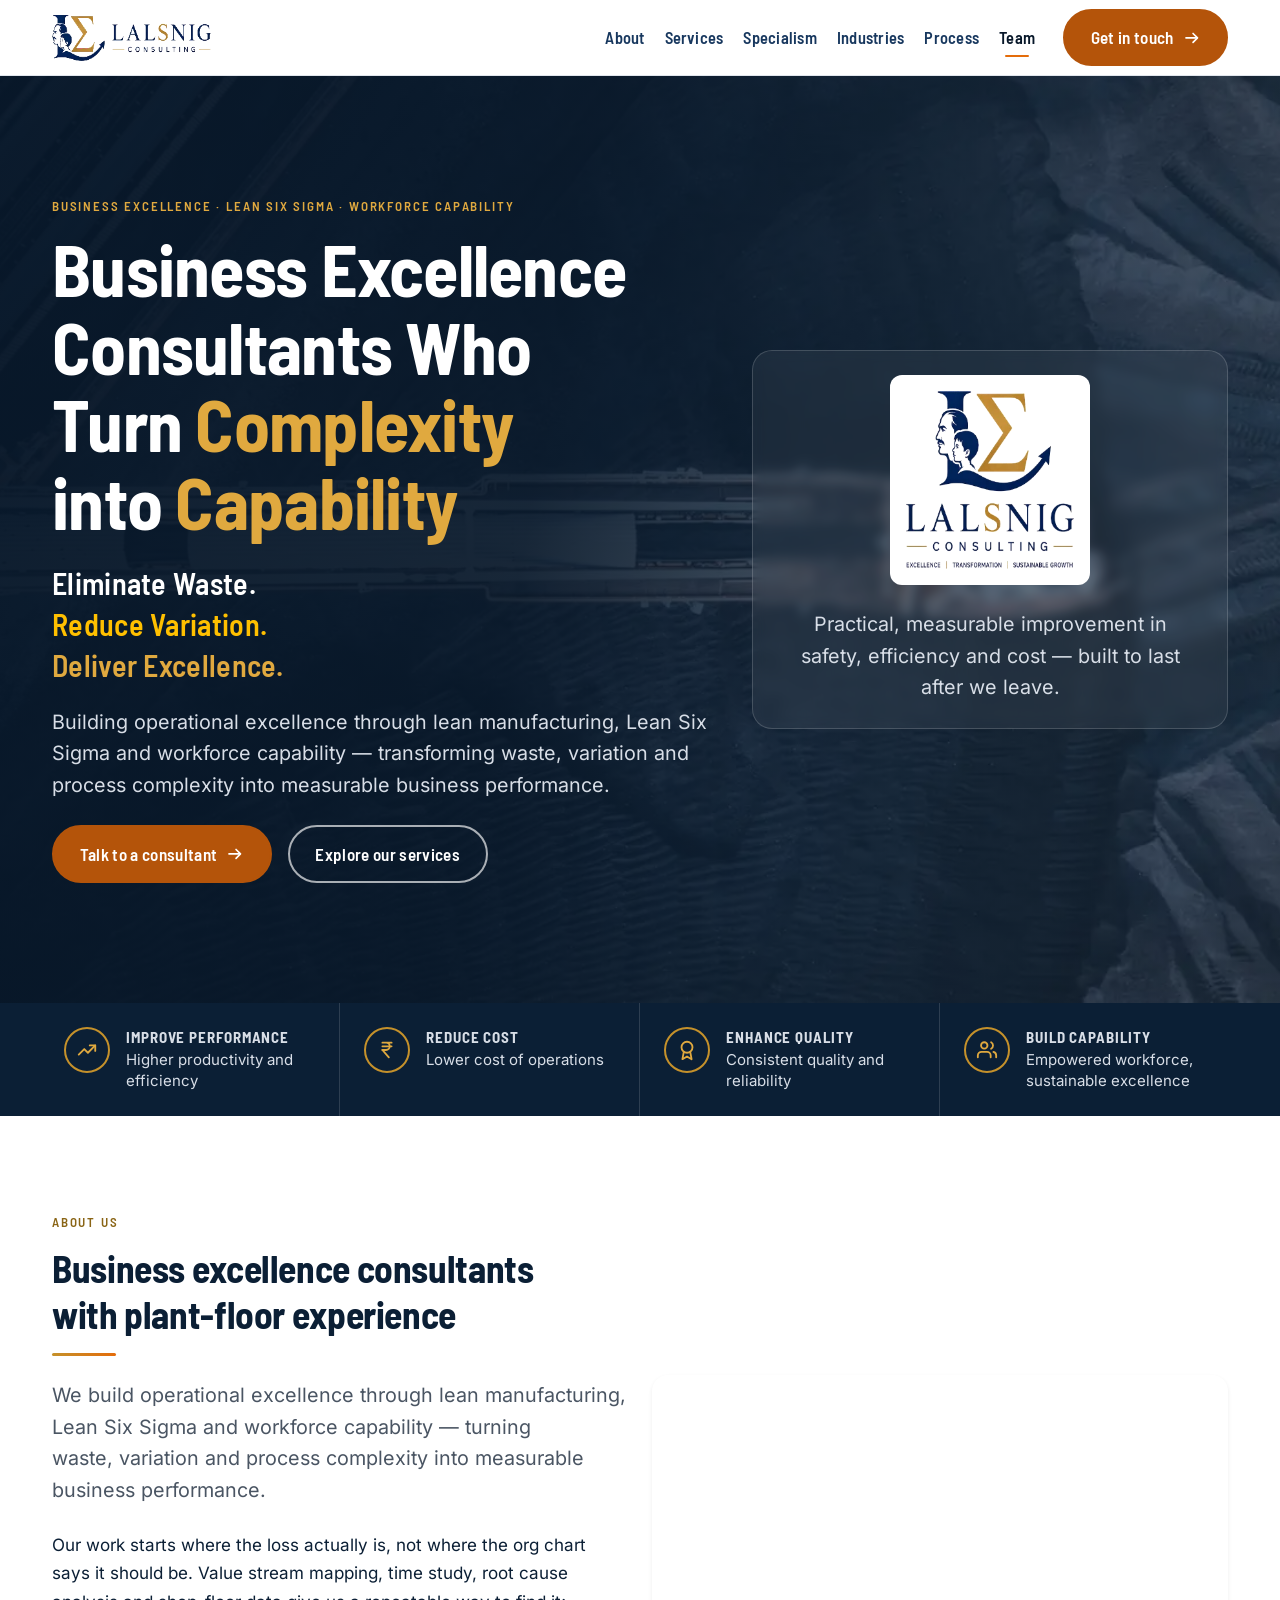
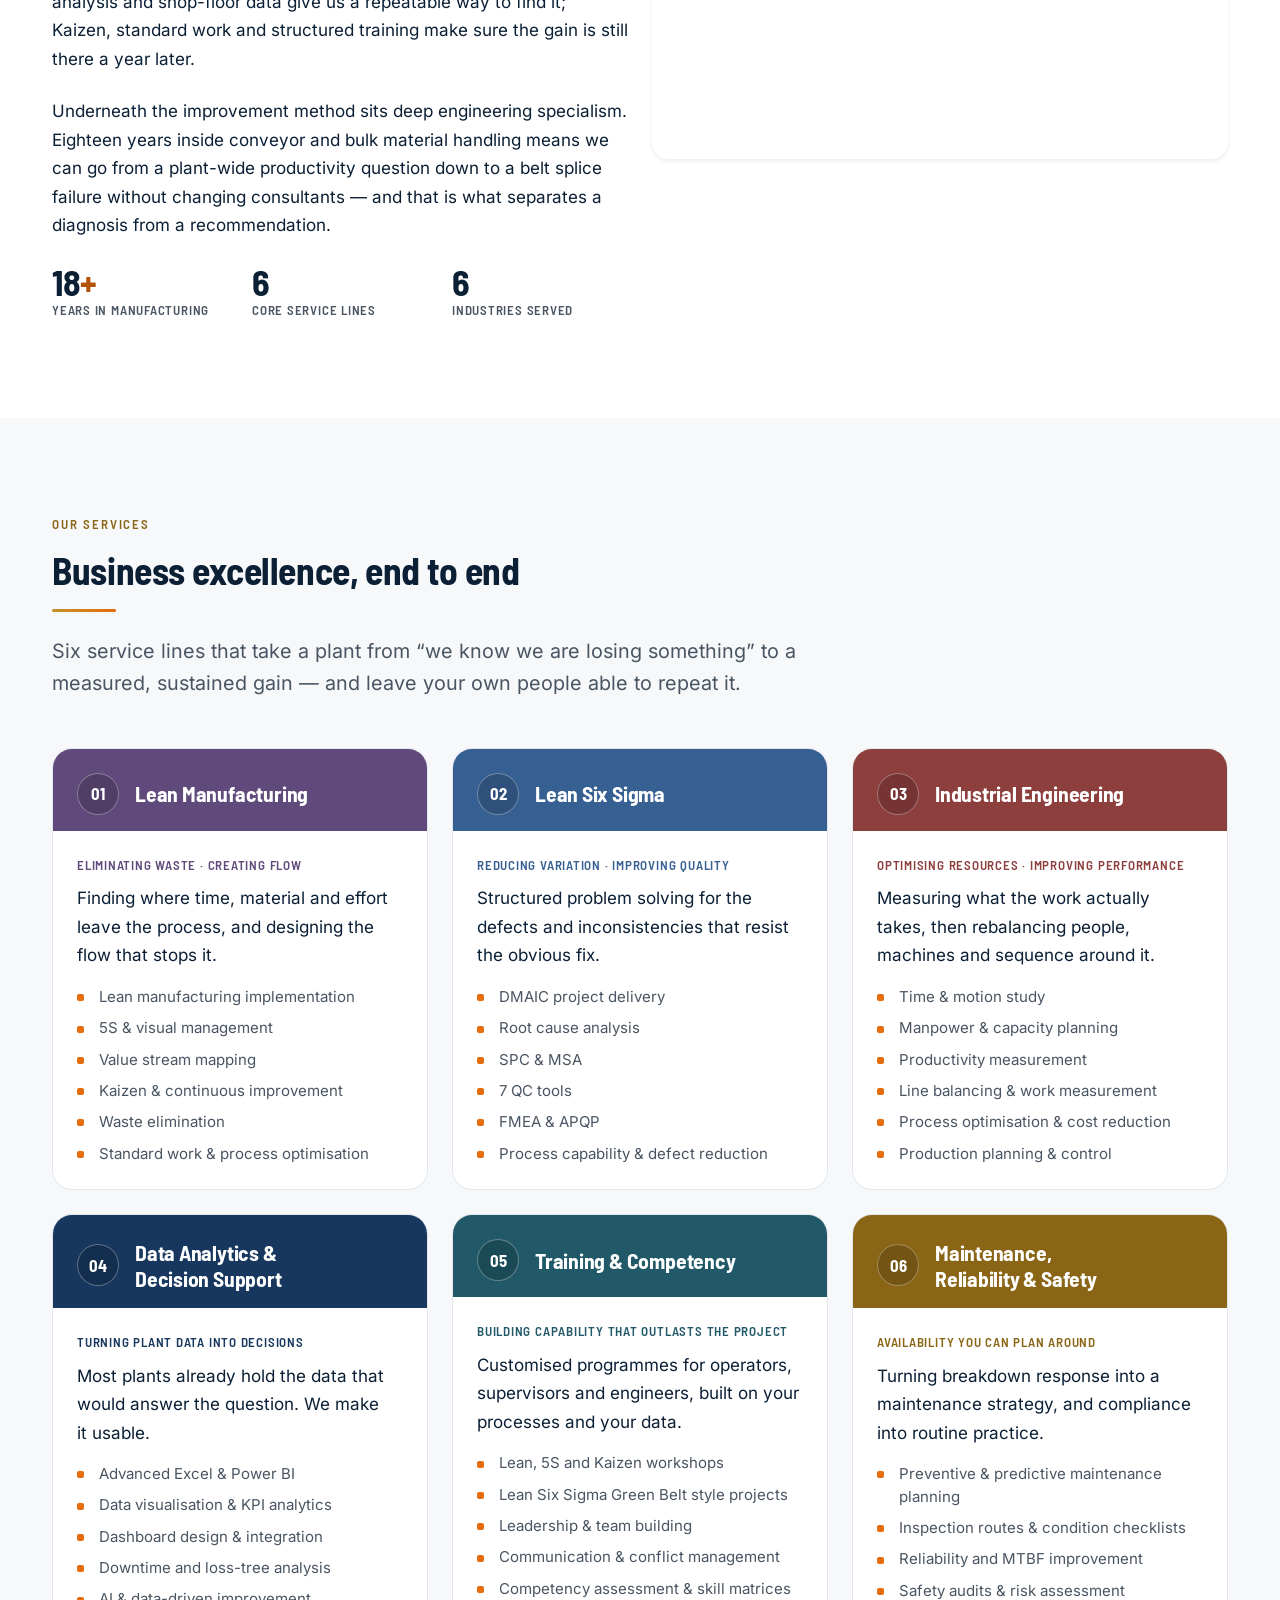
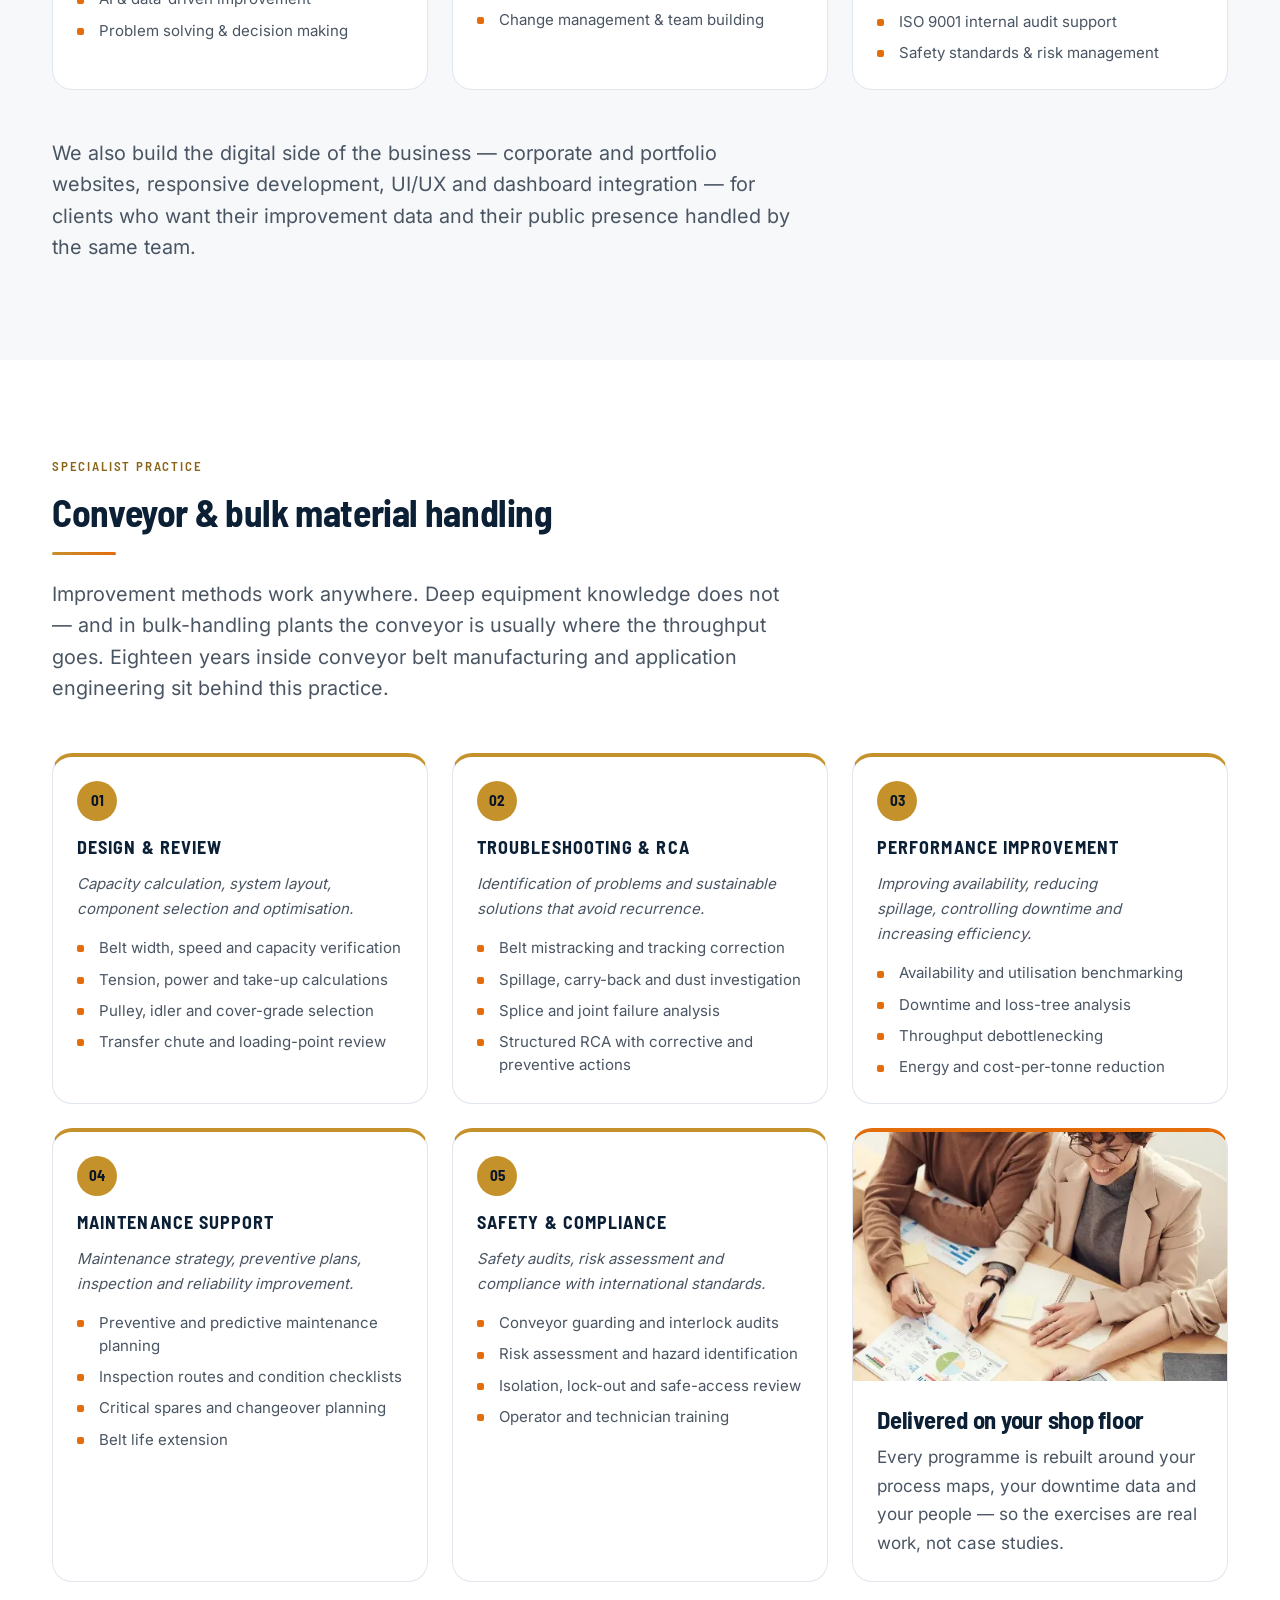
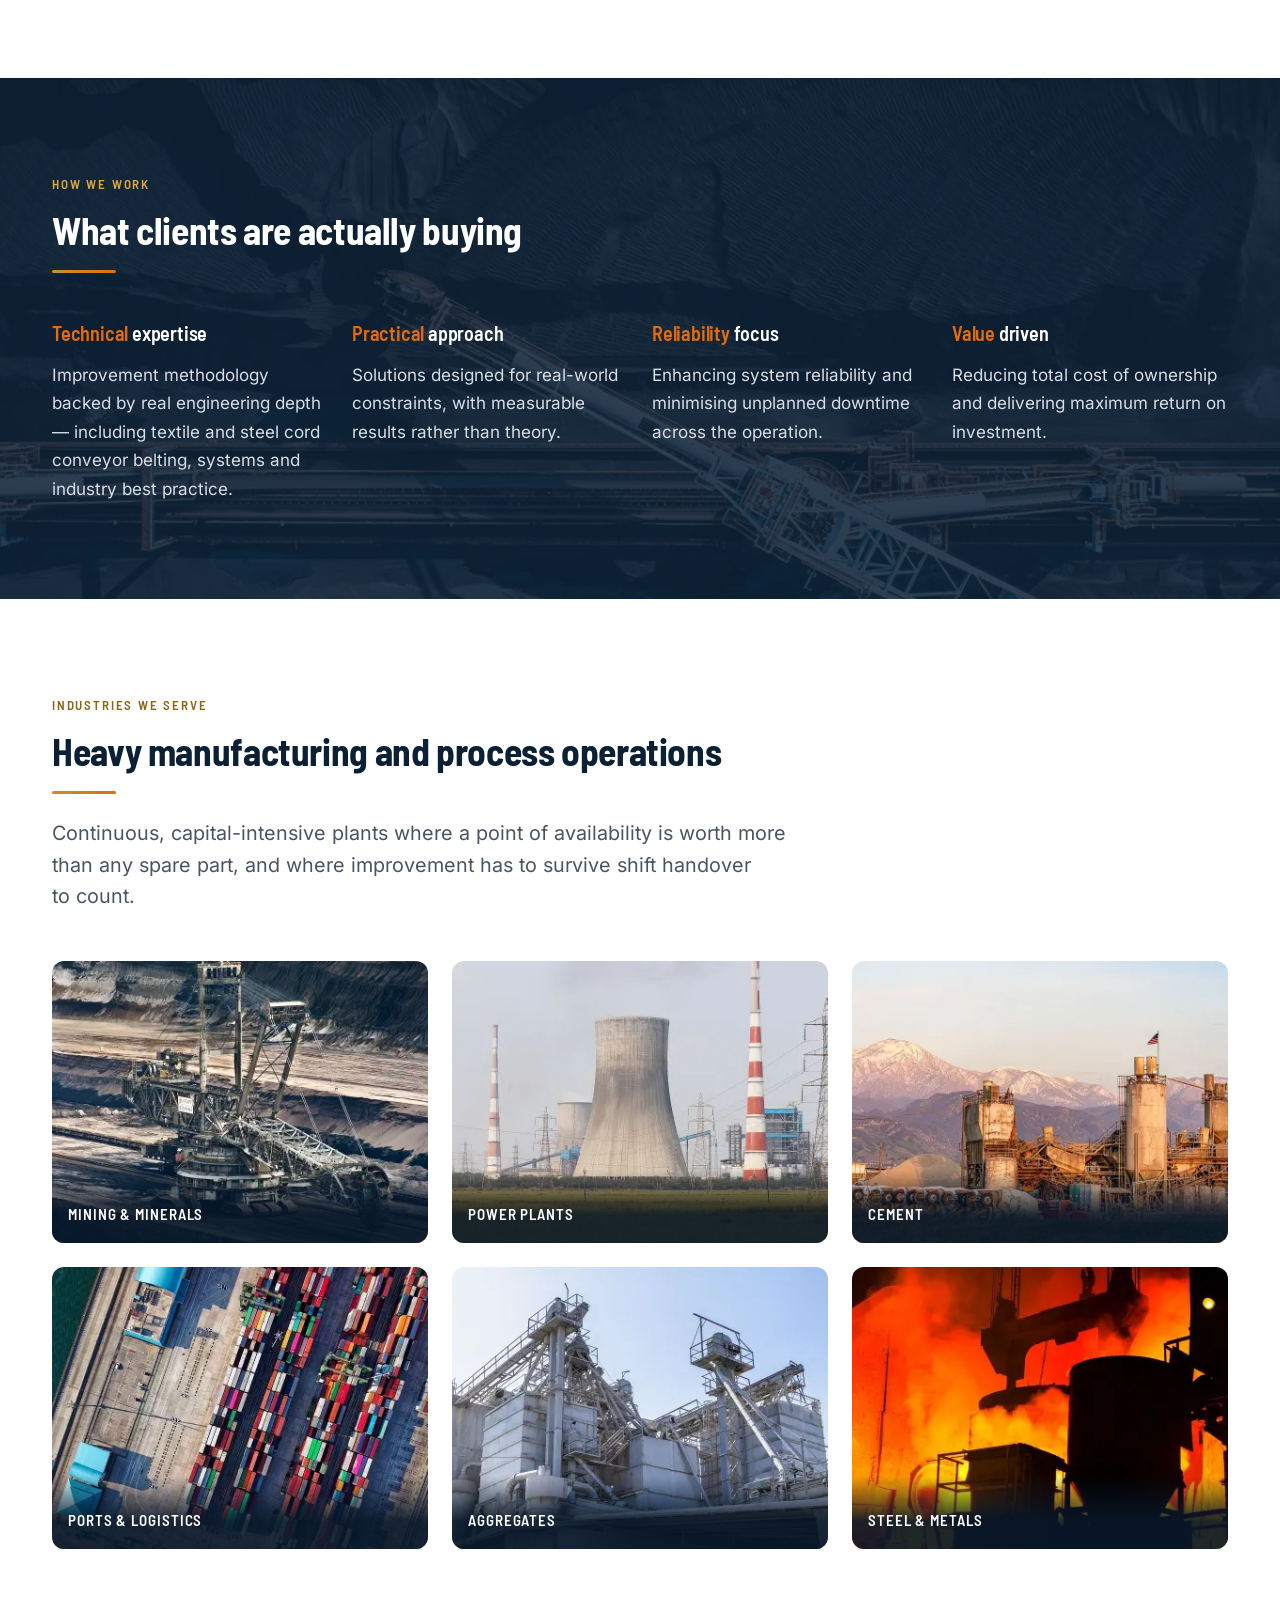
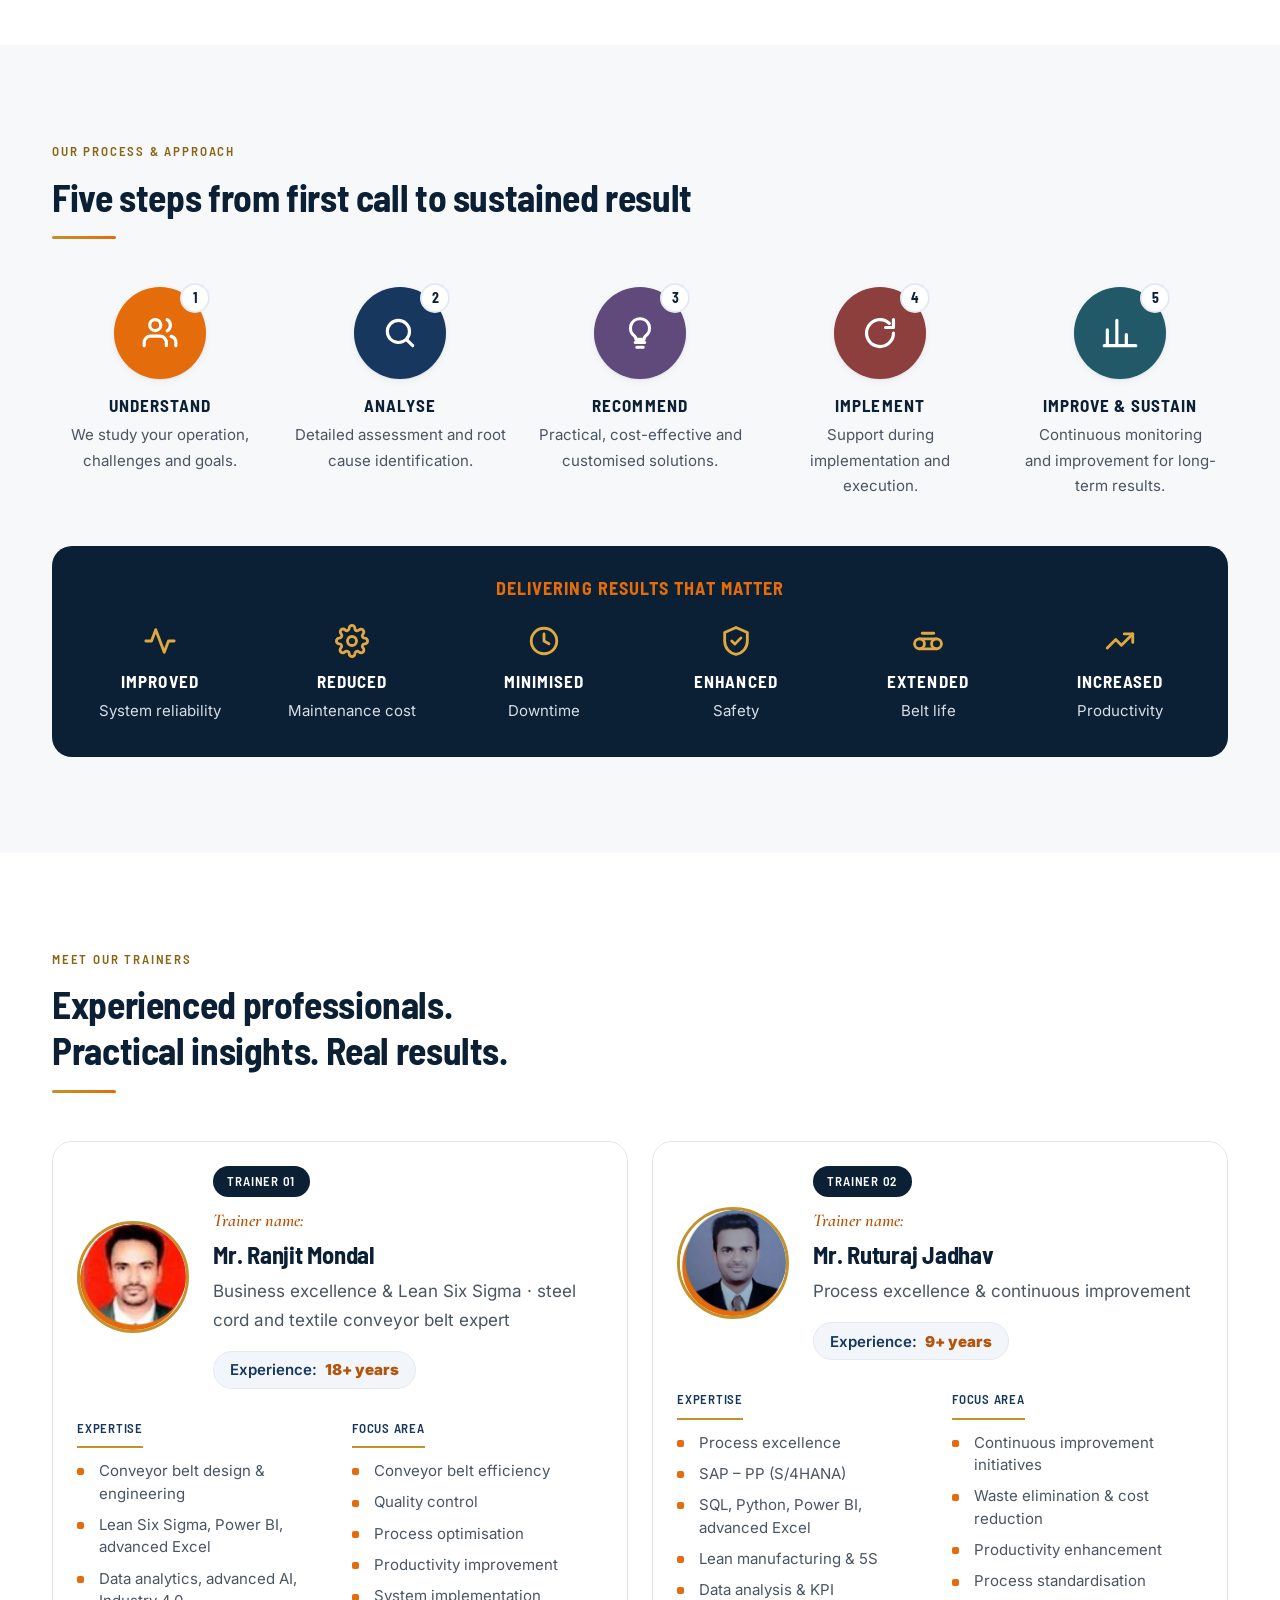
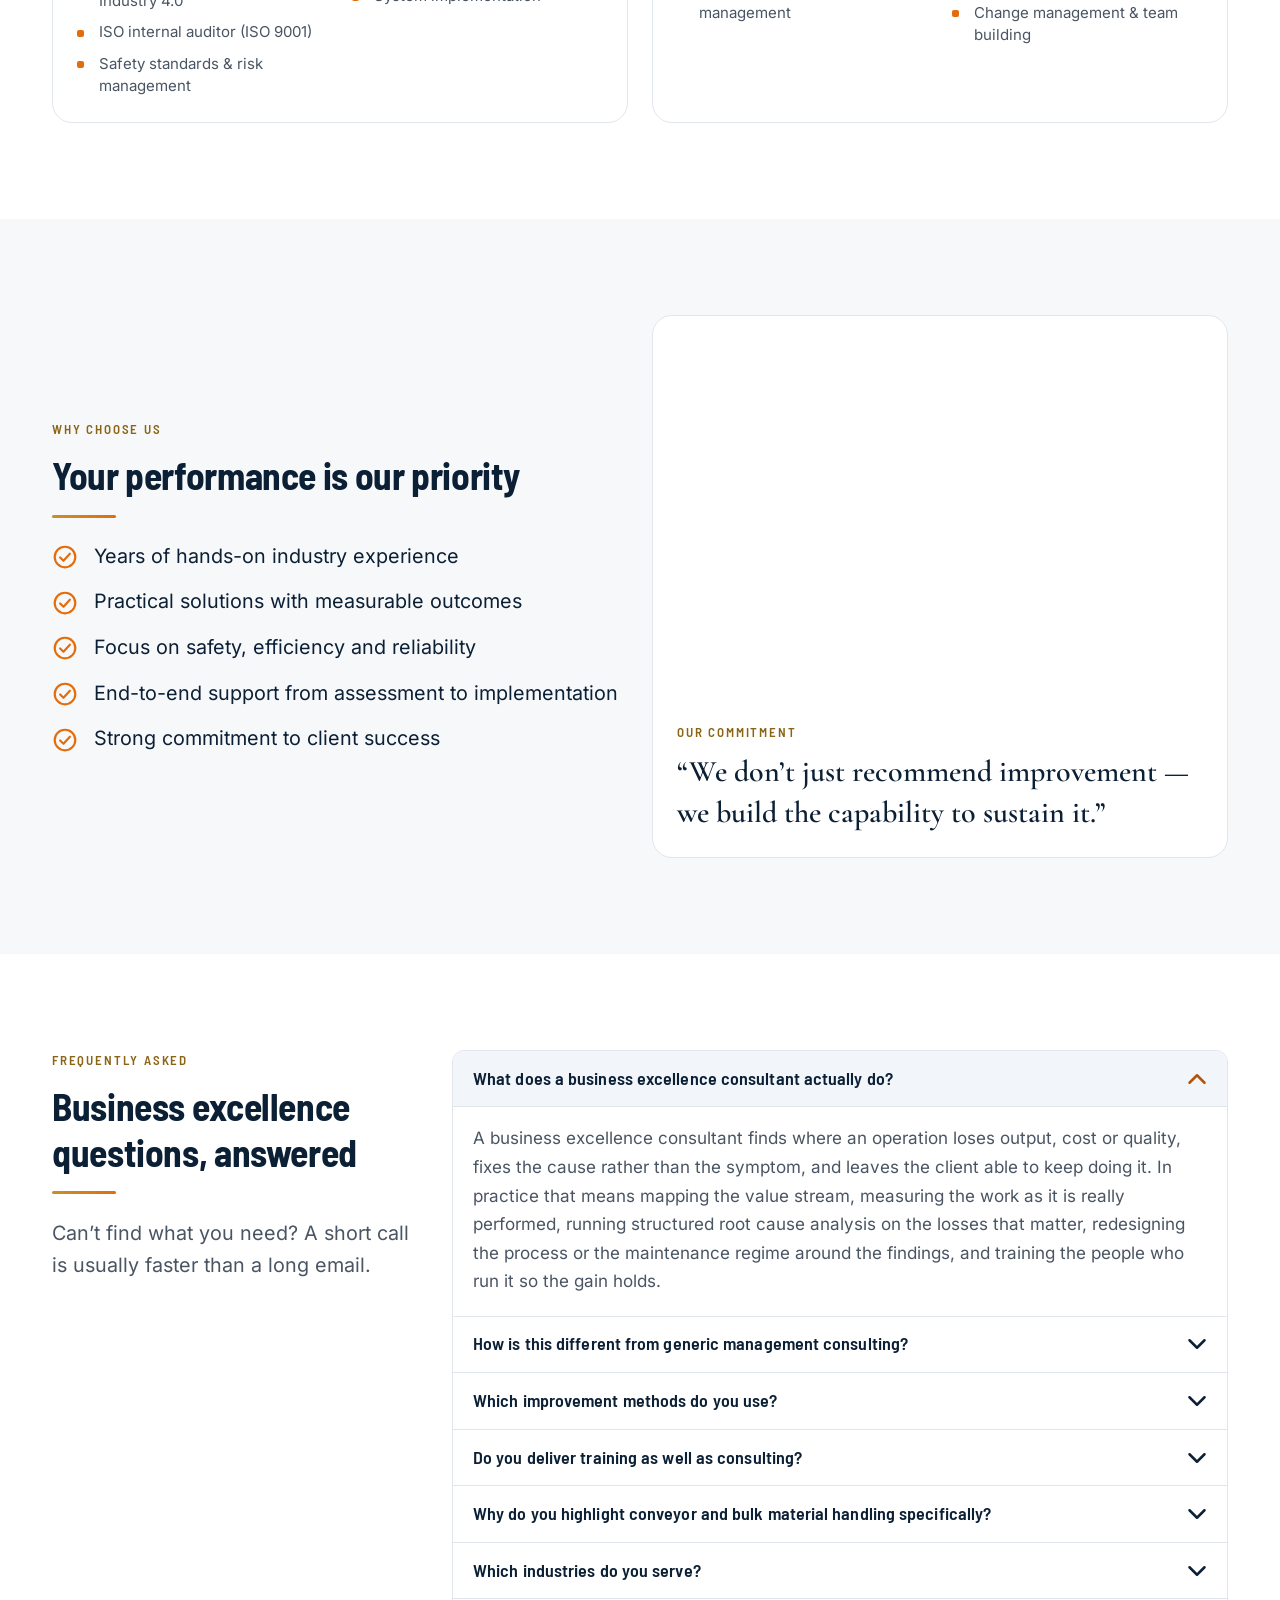
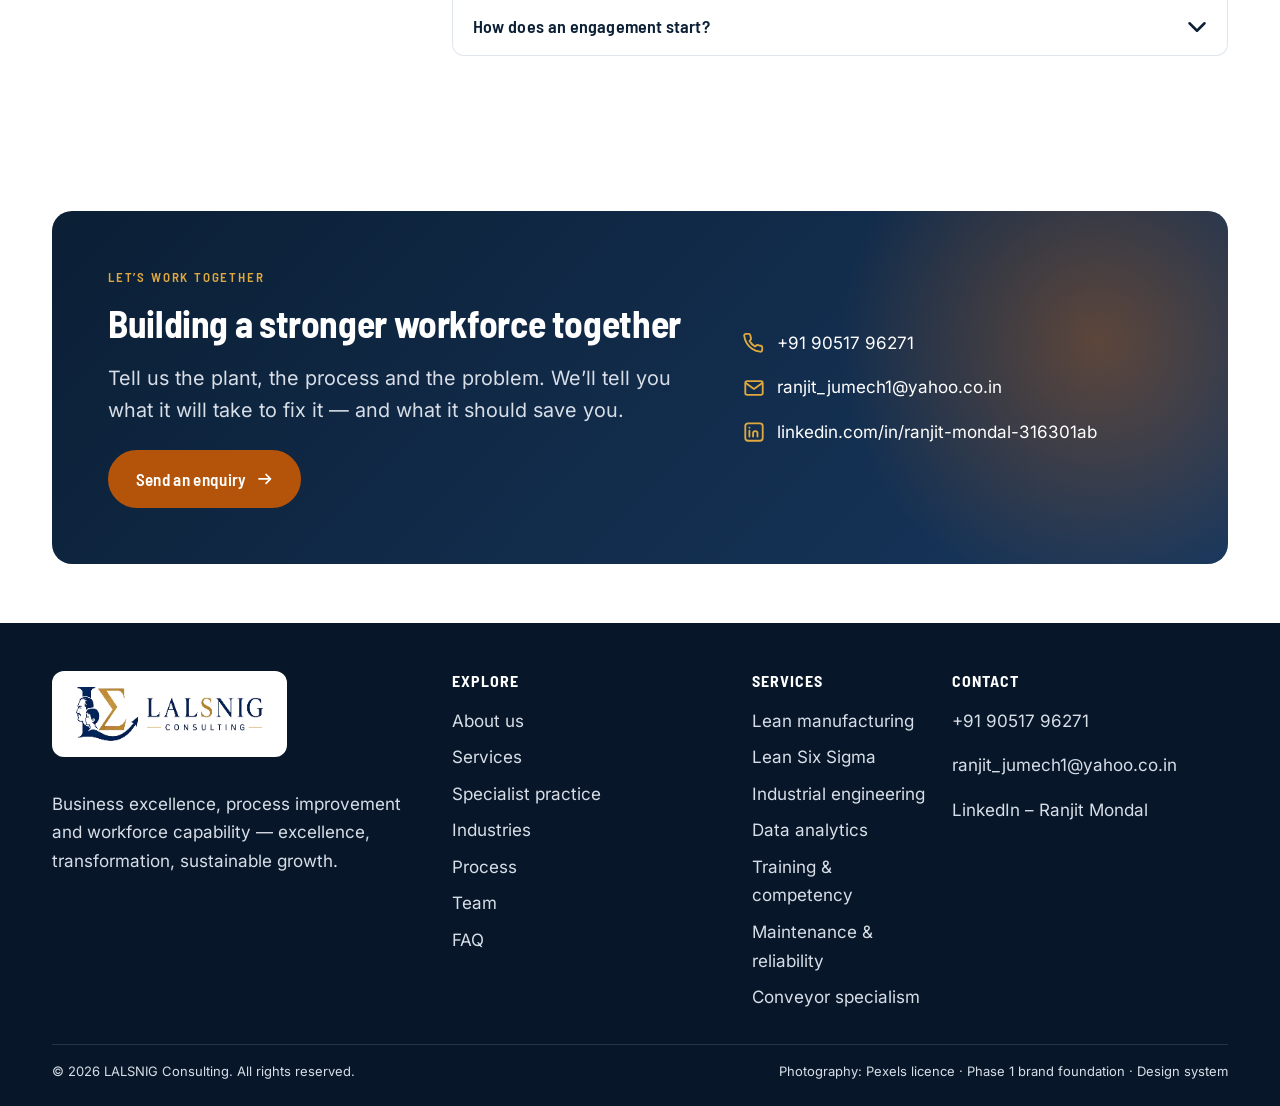
==== commit 85a74ba9: "Migrate every URL to lalsnigconsulting.com The custom domain went live and github.io now 301s to it," ====
--- a/index.html
+++ b/index.html
@@ -7,7 +7,7 @@
 <!-- ===== Primary on-page SEO ============================================ -->
 <title>Business Excellence Consultants &amp; Lean Six Sigma | LALSNIG</title>
 <meta name="description" content="Business excellence consultants in India. Lean manufacturing, Lean Six Sigma, industrial engineering and workforce training with measurable results.">
-<link rel="canonical" href="https://anupammo.github.io/lalsnig-excellence-consultancy/">
+<link rel="canonical" href="https://lalsnigconsulting.com/">
 <meta name="robots" content="index, follow, max-image-preview:large, max-snippet:-1, max-video-preview:-1">
 <meta name="author" content="LALSNIG Consulting">
 <meta name="theme-color" content="#0B1F35">
@@ -18,15 +18,15 @@
 <meta property="og:locale" content="en_IN">
 <meta property="og:title" content="Business Excellence Consultants &amp; Lean Six Sigma | LALSNIG">
 <meta property="og:description" content="Lean manufacturing, Lean Six Sigma, industrial engineering and workforce capability for manufacturing and process plants - with deep specialist expertise in conveyor and bulk material handling.">
-<meta property="og:url" content="https://anupammo.github.io/lalsnig-excellence-consultancy/">
-<meta property="og:image" content="https://anupammo.github.io/lalsnig-excellence-consultancy/assets/img/hero-conveyor-coal.jpg">
+<meta property="og:url" content="https://lalsnigconsulting.com/">
+<meta property="og:image" content="https://lalsnigconsulting.com/assets/img/hero-conveyor-coal.jpg">
 <meta property="og:image:width" content="1920">
 <meta property="og:image:height" content="1080">
 <meta property="og:image:alt" content="Aerial view of a bulk material handling plant served by LALSNIG Consulting">
 <meta name="twitter:card" content="summary_large_image">
 <meta name="twitter:title" content="Business Excellence Consultants &amp; Lean Six Sigma | LALSNIG">
 <meta name="twitter:description" content="Turn complexity into capability - business excellence consulting, Lean Six Sigma and workforce training with measurable results.">
-<meta name="twitter:image" content="https://anupammo.github.io/lalsnig-excellence-consultancy/assets/img/hero-conveyor-coal.jpg">
+<meta name="twitter:image" content="https://lalsnigconsulting.com/assets/img/hero-conveyor-coal.jpg">
 
 <!-- ===== Icons / manifest =============================================== -->
 <link rel="icon" href="assets/img/favicon-32.png" sizes="32x32" type="image/png">
@@ -54,12 +54,12 @@
   "@graph": [
     {
       "@type": ["Organization", "ProfessionalService"],
-      "@id": "https://anupammo.github.io/lalsnig-excellence-consultancy/#organization",
+      "@id": "https://lalsnigconsulting.com/#organization",
       "name": "LALSNIG Consulting",
       "alternateName": "Lalsnig Excellence Consultancy",
-      "url": "https://anupammo.github.io/lalsnig-excellence-consultancy/",
-      "logo": "https://anupammo.github.io/lalsnig-excellence-consultancy/assets/img/logo-lalsnig-consulting.png",
-      "image": "https://anupammo.github.io/lalsnig-excellence-consultancy/assets/img/hero-conveyor-coal.jpg",
+      "url": "https://lalsnigconsulting.com/",
+      "logo": "https://lalsnigconsulting.com/assets/img/logo-lalsnig-consulting.png",
+      "image": "https://lalsnigconsulting.com/assets/img/hero-conveyor-coal.jpg",
       "slogan": "Excellence. Transformation. Sustainable Growth.",
       "description": "Business excellence consultants delivering lean manufacturing, Lean Six Sigma, industrial engineering, data analytics and workforce capability programmes for manufacturing and process plants, with deep specialist expertise in conveyor and bulk material handling systems.",
       "email": "ranjit_jumech1@yahoo.co.in",
@@ -125,15 +125,15 @@
     },
     {
       "@type": "WebSite",
-      "@id": "https://anupammo.github.io/lalsnig-excellence-consultancy/#website",
-      "url": "https://anupammo.github.io/lalsnig-excellence-consultancy/",
+      "@id": "https://lalsnigconsulting.com/#website",
+      "url": "https://lalsnigconsulting.com/",
       "name": "LALSNIG Consulting",
       "inLanguage": "en-IN",
-      "publisher": { "@id": "https://anupammo.github.io/lalsnig-excellence-consultancy/#organization" }
+      "publisher": { "@id": "https://lalsnigconsulting.com/#organization" }
     },
     {
       "@type": "FAQPage",
-      "@id": "https://anupammo.github.io/lalsnig-excellence-consultancy/#faq",
+      "@id": "https://lalsnigconsulting.com/#faq",
       "mainEntity": [
         {
           "@type": "Question",
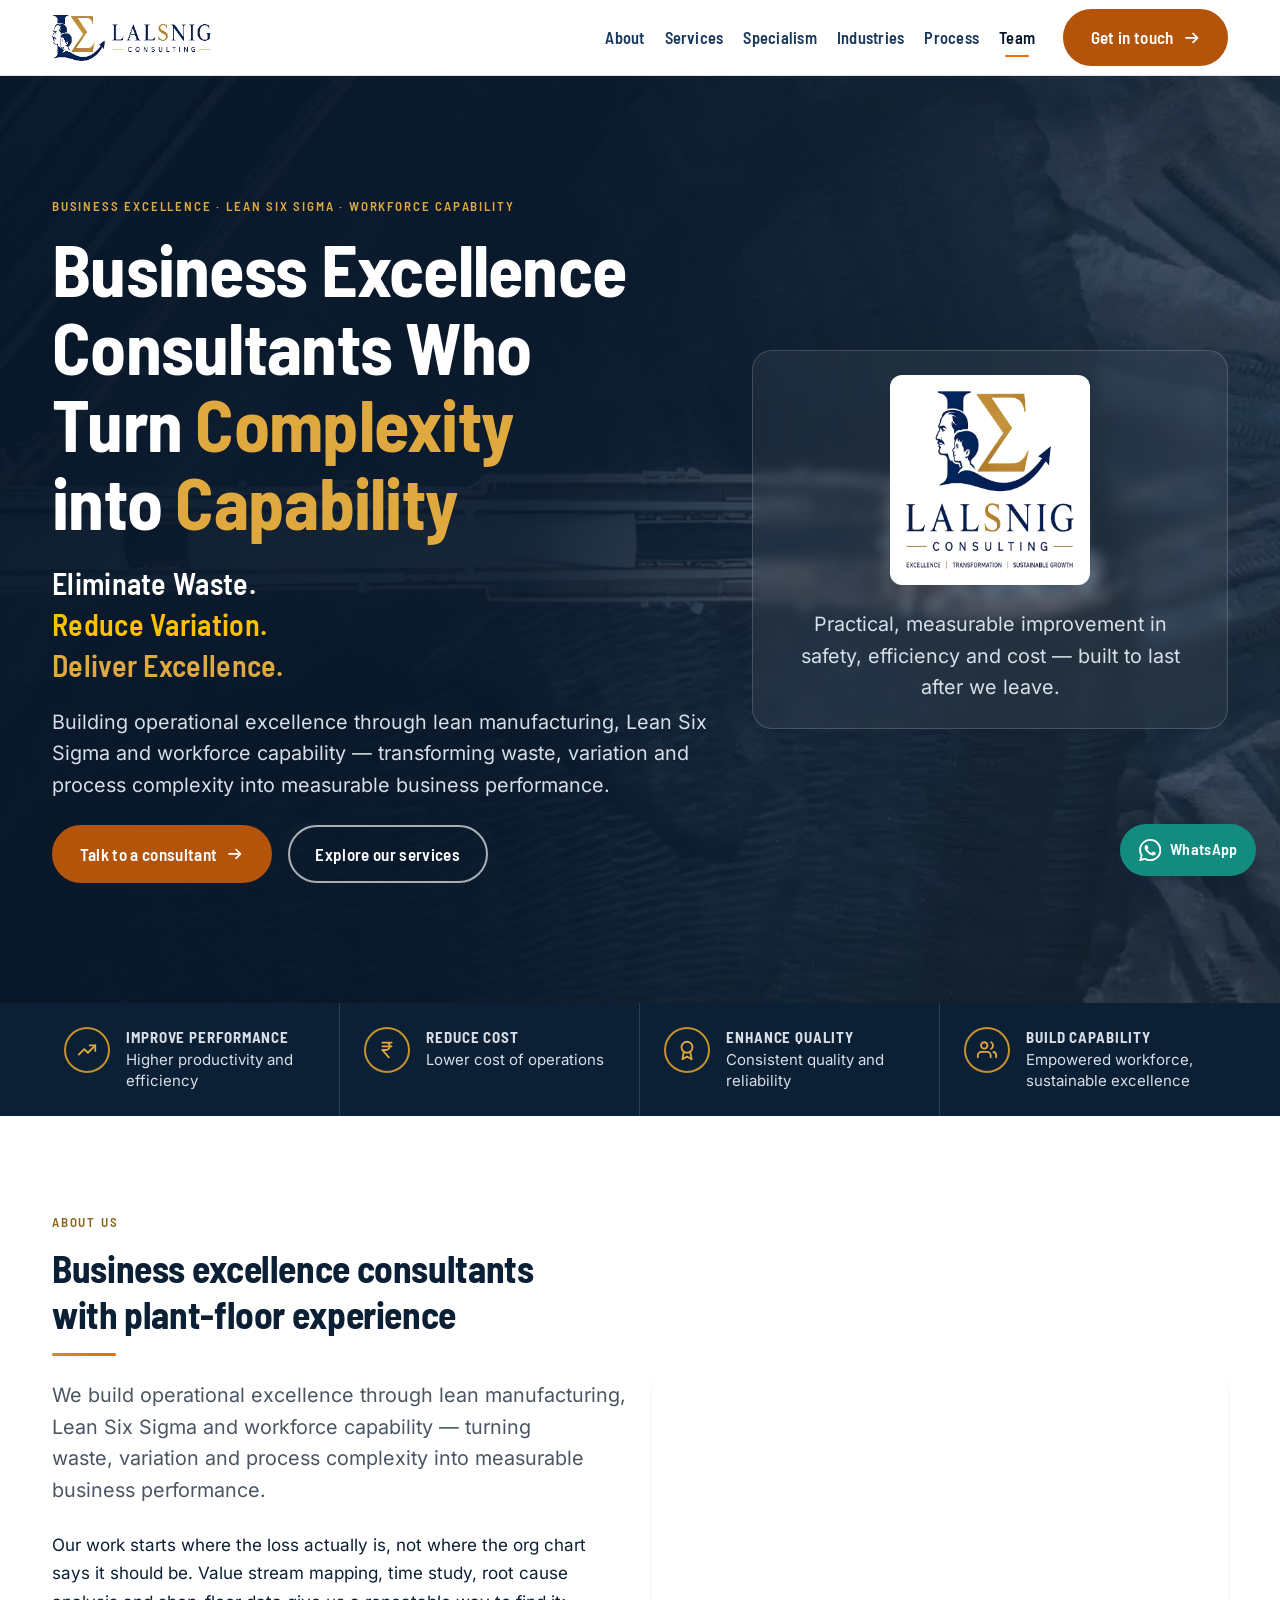
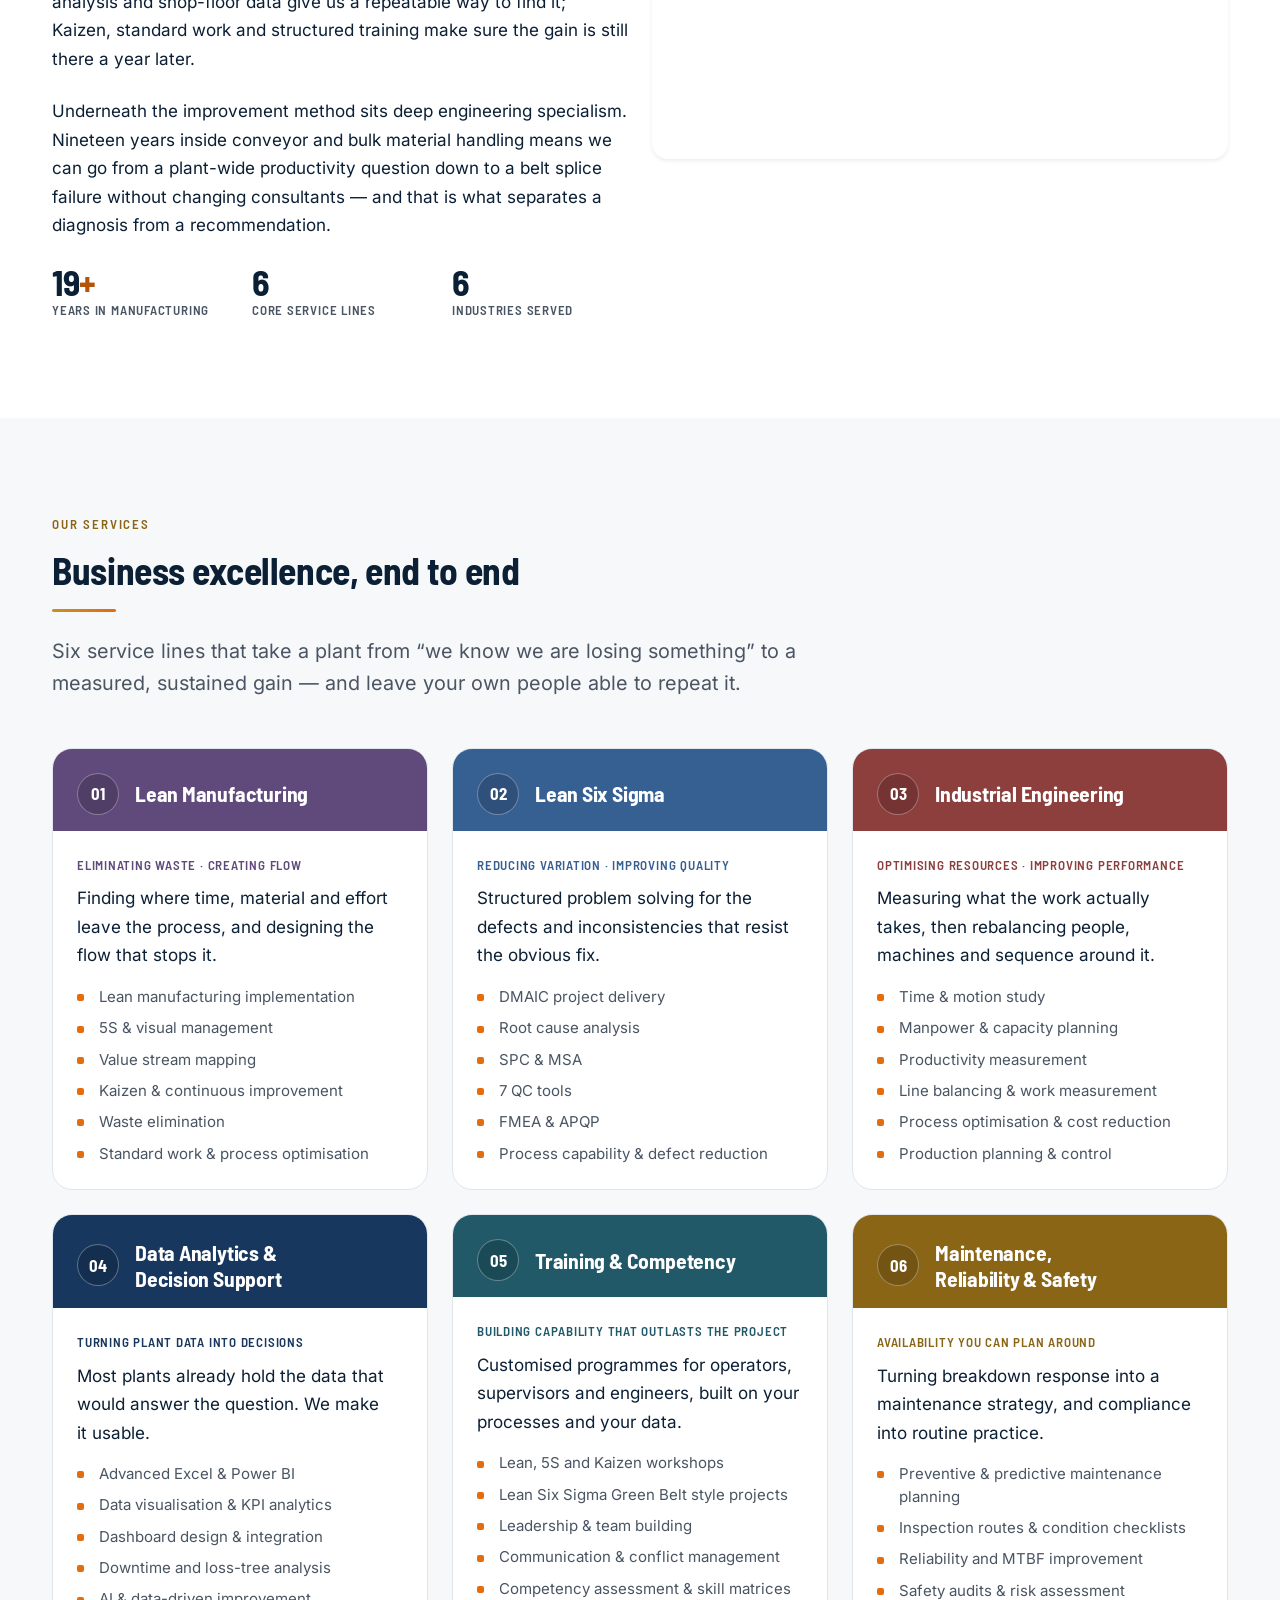
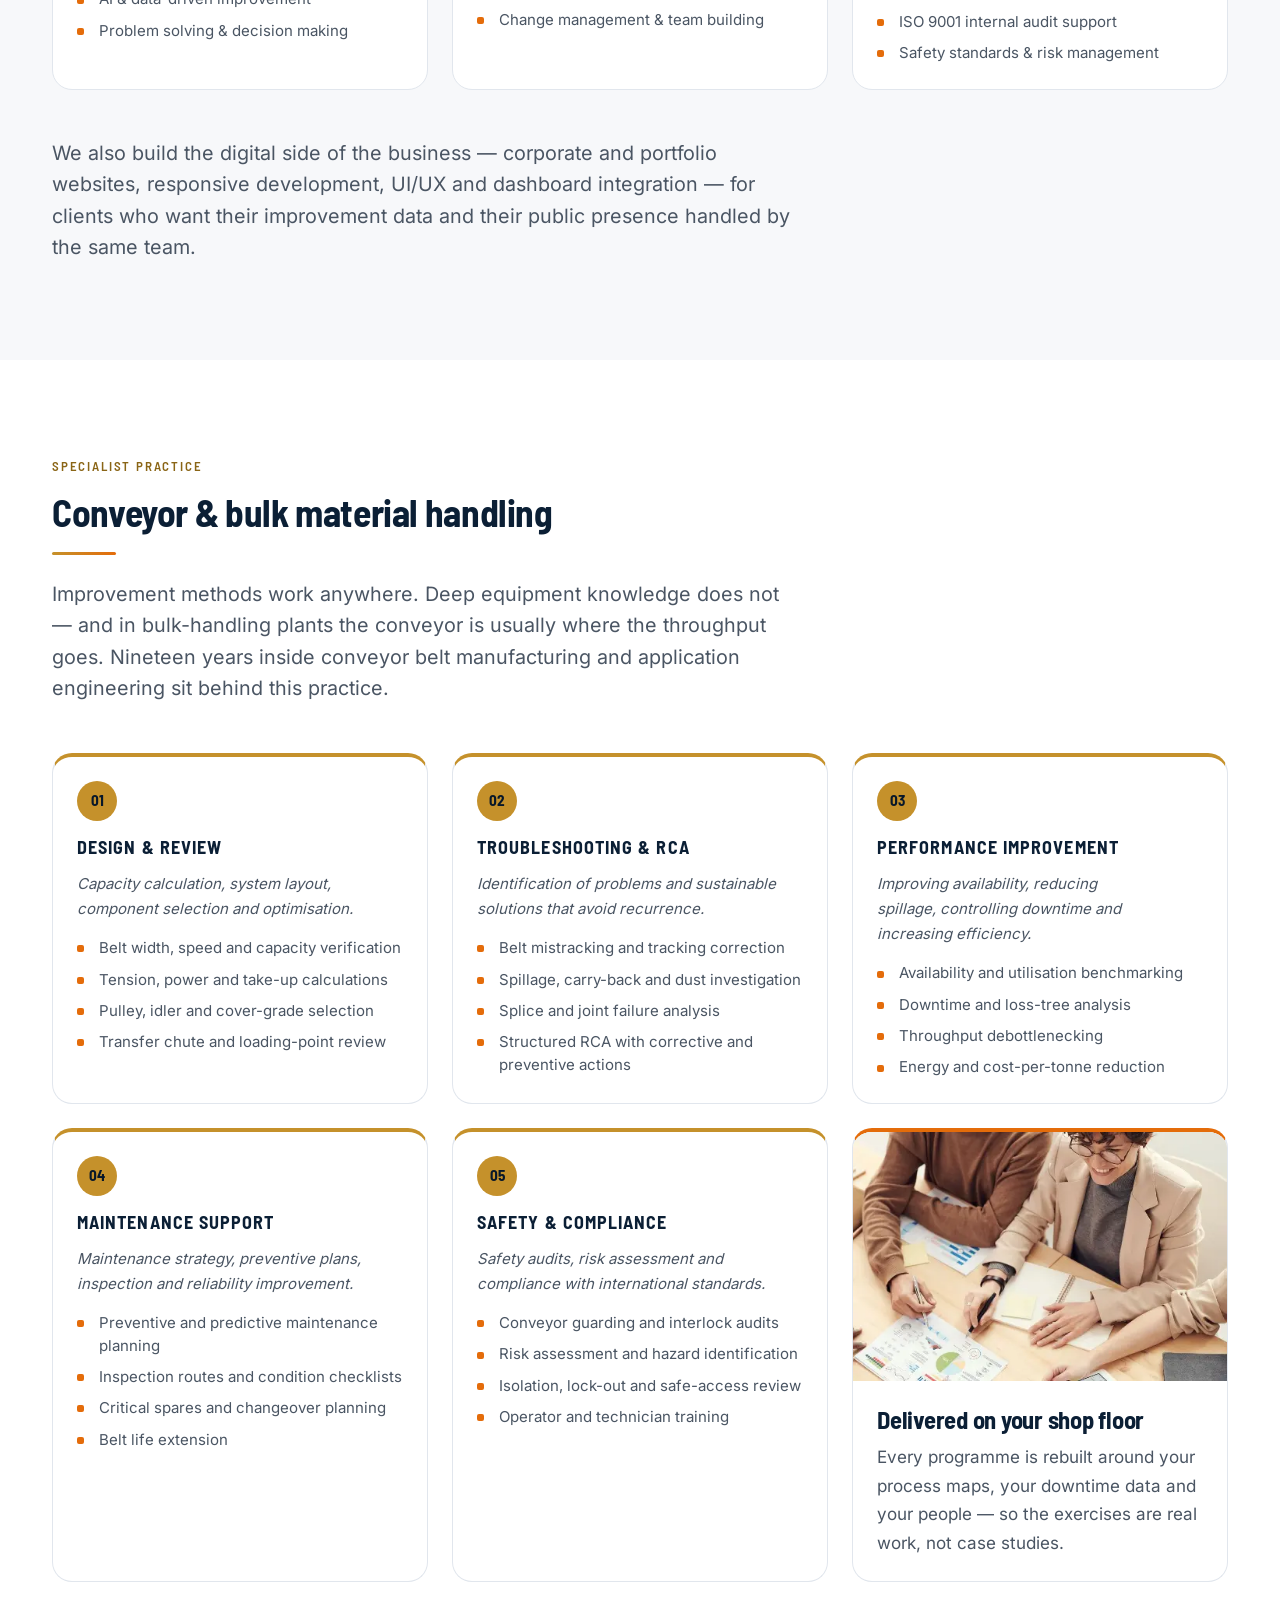
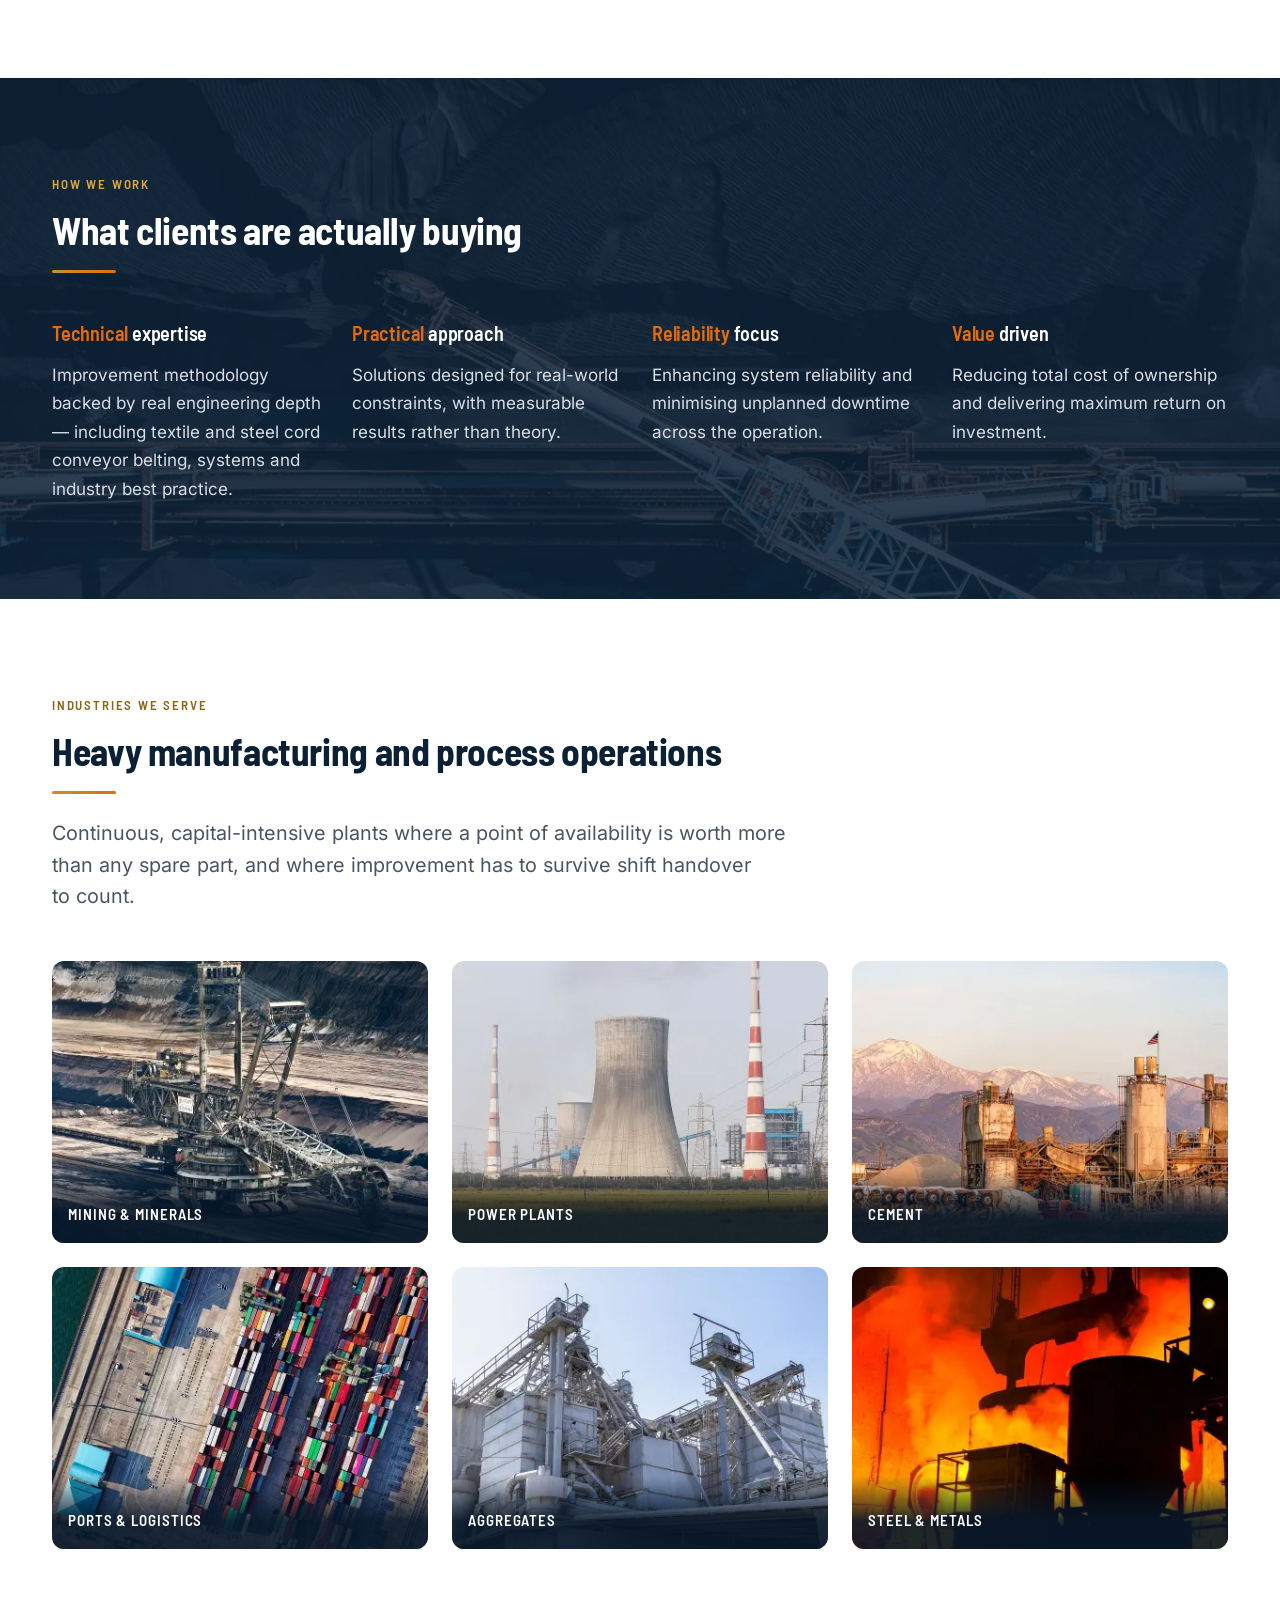
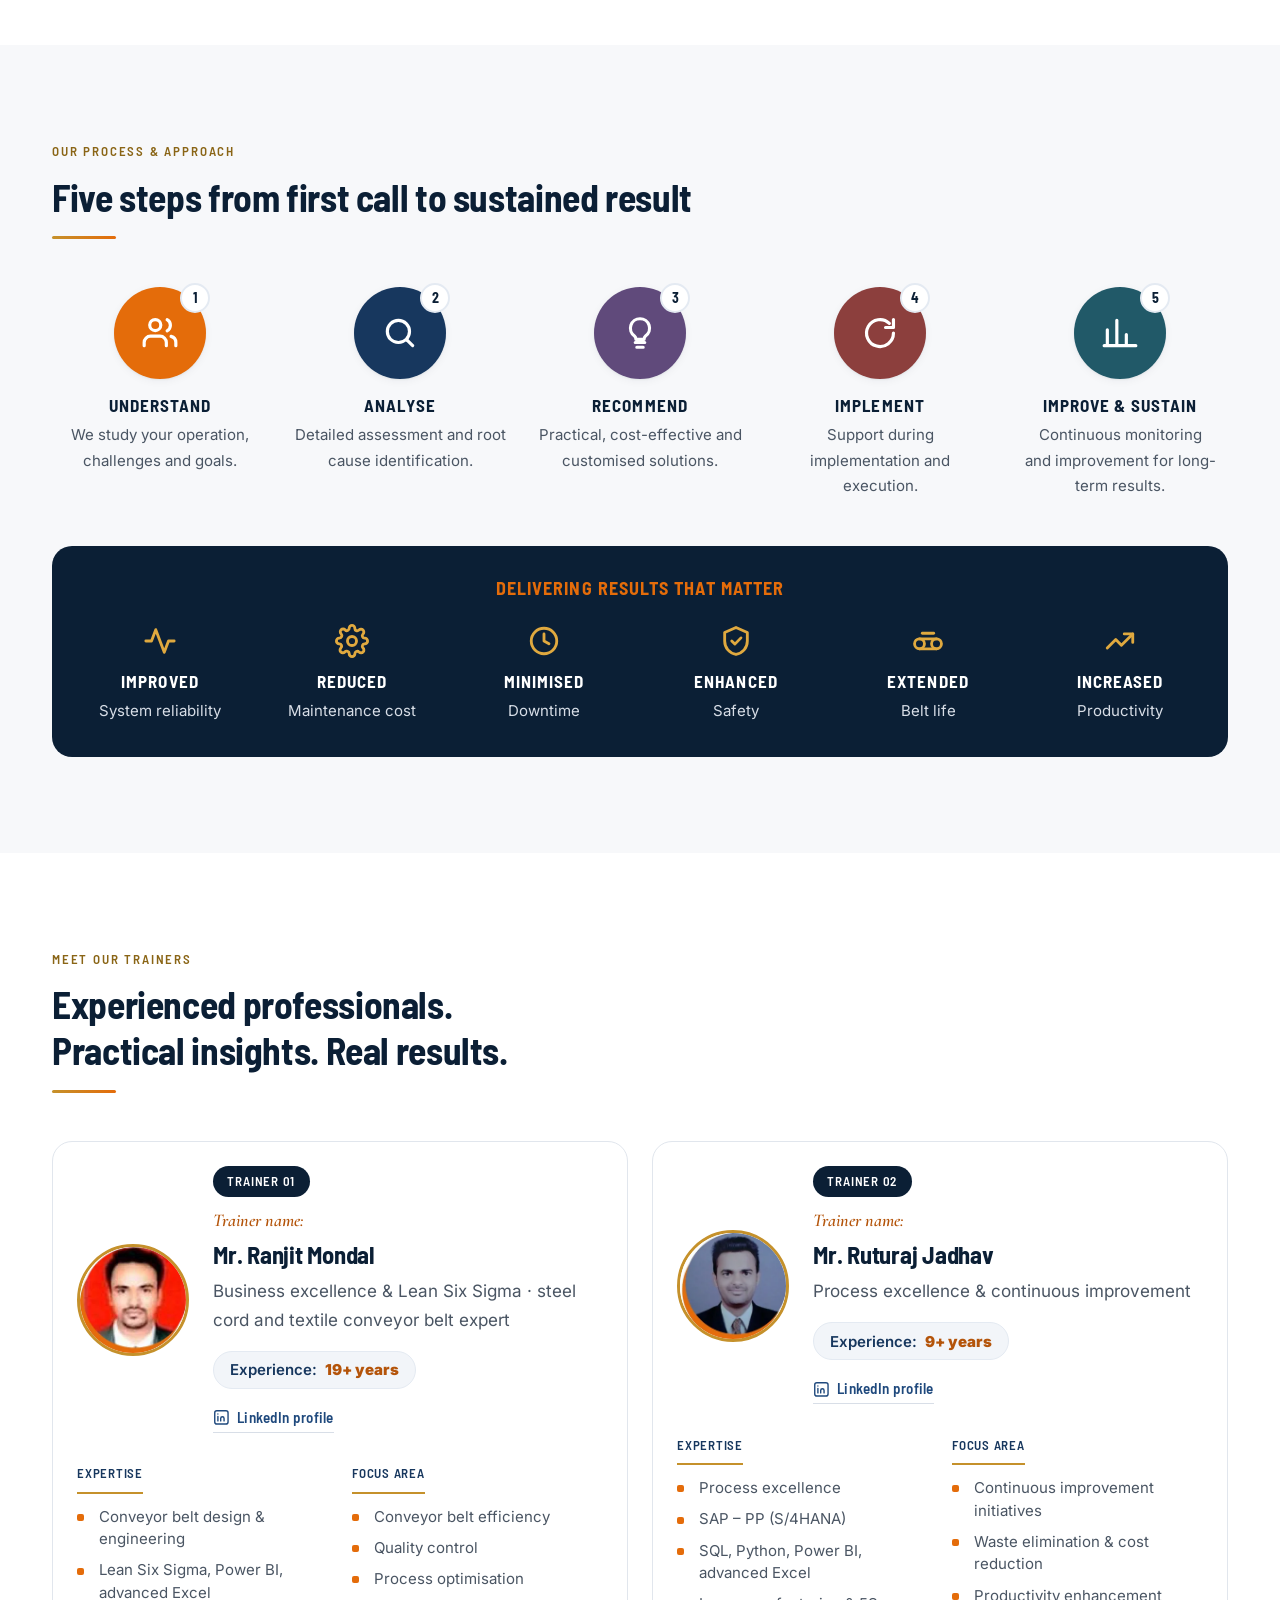
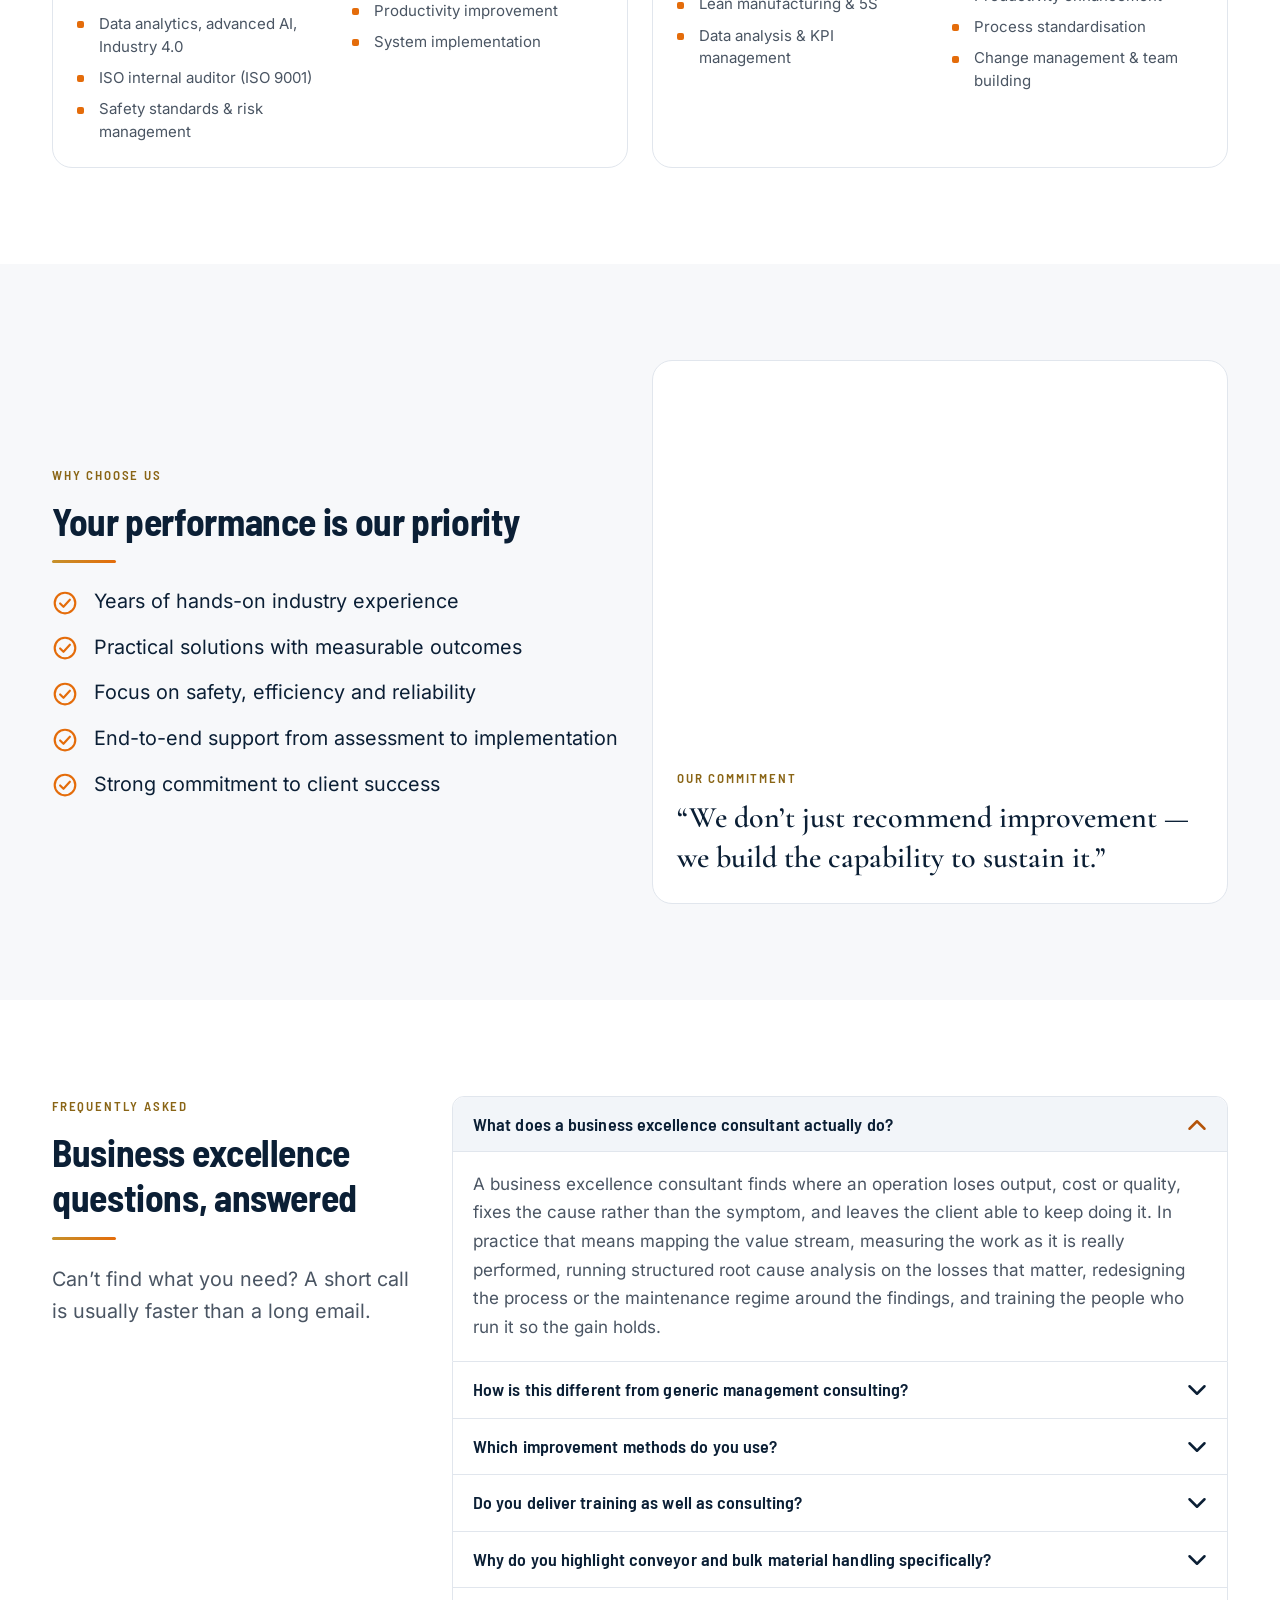
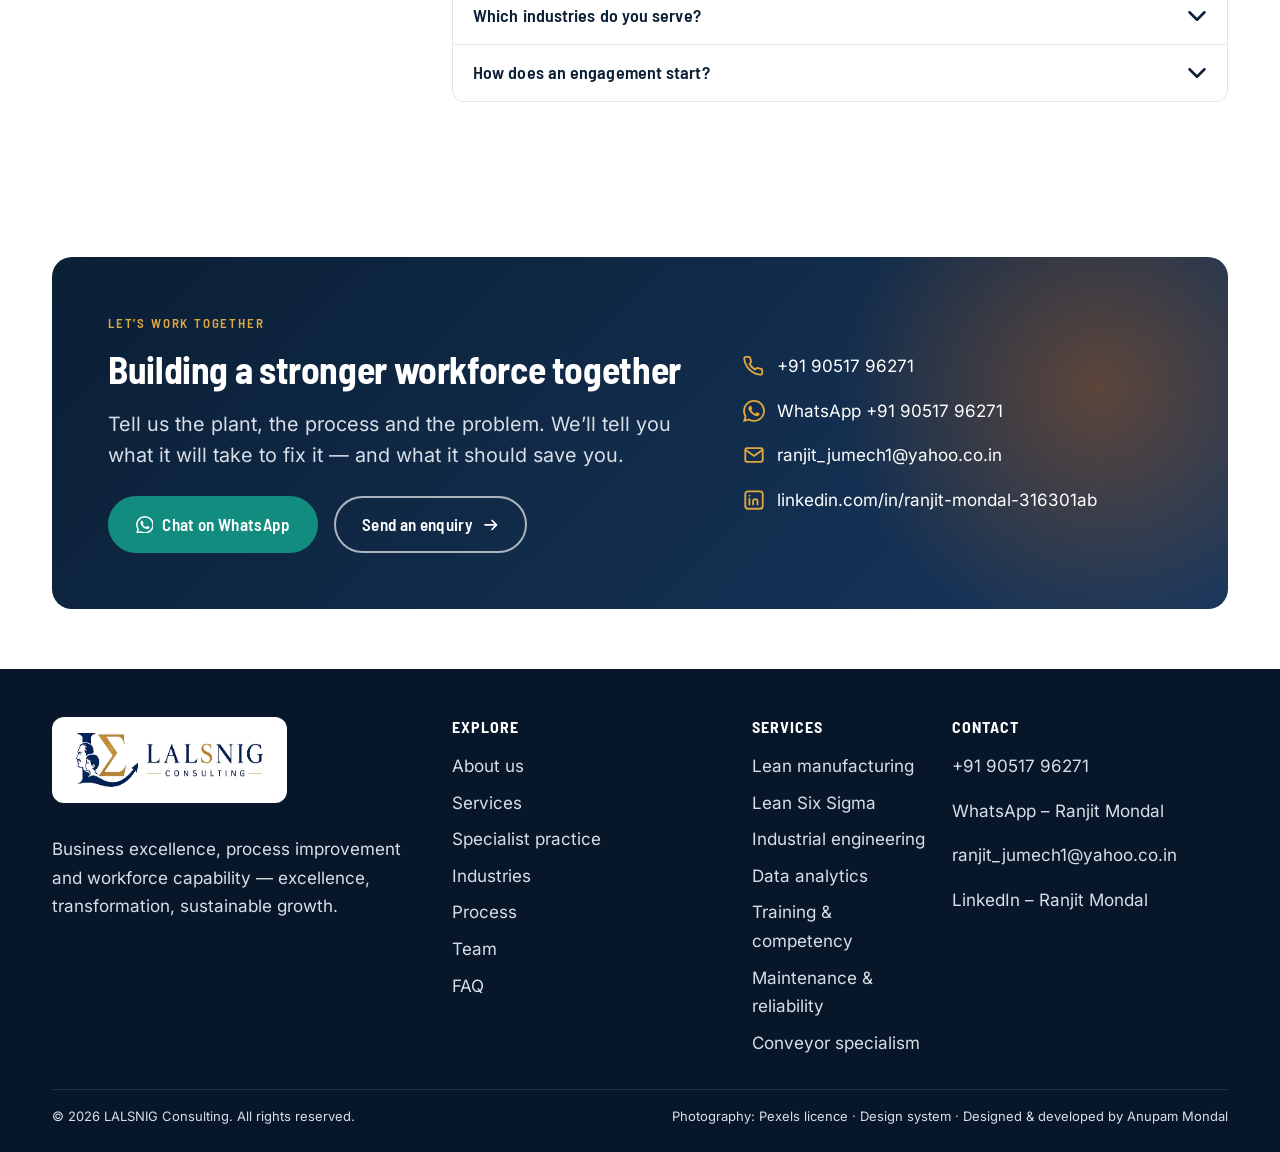
==== commit a075130f: "Trainer profiles, WhatsApp CTA, social card, GA4 and developer credit - Ranjit Mondal 18+ -> 19+ yea" ====
--- a/index.html
+++ b/index.html
@@ -10,6 +10,8 @@
 <link rel="canonical" href="https://lalsnigconsulting.com/">
 <meta name="robots" content="index, follow, max-image-preview:large, max-snippet:-1, max-video-preview:-1">
 <meta name="author" content="LALSNIG Consulting">
+<meta name="developer" content="Anupam Mondal — https://anupammondal.in/">
+<link rel="author" href="https://anupammondal.in/">
 <meta name="theme-color" content="#0B1F35">
 
 <!-- ===== Open Graph / Twitter =========================================== -->
@@ -19,14 +21,16 @@
 <meta property="og:title" content="Business Excellence Consultants &amp; Lean Six Sigma | LALSNIG">
 <meta property="og:description" content="Lean manufacturing, Lean Six Sigma, industrial engineering and workforce capability for manufacturing and process plants - with deep specialist expertise in conveyor and bulk material handling.">
 <meta property="og:url" content="https://lalsnigconsulting.com/">
-<meta property="og:image" content="https://lalsnigconsulting.com/assets/img/hero-conveyor-coal.jpg">
-<meta property="og:image:width" content="1920">
-<meta property="og:image:height" content="1080">
-<meta property="og:image:alt" content="Aerial view of a bulk material handling plant served by LALSNIG Consulting">
+<meta property="og:image" content="https://lalsnigconsulting.com/assets/img/business-excellence-consultants-lalsnig-consulting.jpg">
+<meta property="og:image:width" content="1200">
+<meta property="og:image:height" content="630">
+<meta property="og:image:type" content="image/jpeg">
+<meta property="og:image:alt" content="LALSNIG Consulting - business excellence consultants. Eliminate waste, reduce variation, deliver excellence.">
 <meta name="twitter:card" content="summary_large_image">
 <meta name="twitter:title" content="Business Excellence Consultants &amp; Lean Six Sigma | LALSNIG">
 <meta name="twitter:description" content="Turn complexity into capability - business excellence consulting, Lean Six Sigma and workforce training with measurable results.">
-<meta name="twitter:image" content="https://lalsnigconsulting.com/assets/img/hero-conveyor-coal.jpg">
+<meta name="twitter:image" content="https://lalsnigconsulting.com/assets/img/business-excellence-consultants-lalsnig-consulting.jpg">
+<meta name="twitter:image:alt" content="LALSNIG Consulting - business excellence consultants">
 
 <!-- ===== Icons / manifest =============================================== -->
 <link rel="icon" href="assets/img/favicon-32.png" sizes="32x32" type="image/png">
@@ -59,7 +63,7 @@
       "alternateName": "Lalsnig Excellence Consultancy",
       "url": "https://lalsnigconsulting.com/",
       "logo": "https://lalsnigconsulting.com/assets/img/logo-lalsnig-consulting.png",
-      "image": "https://lalsnigconsulting.com/assets/img/hero-conveyor-coal.jpg",
+      "image": "https://lalsnigconsulting.com/assets/img/business-excellence-consultants-lalsnig-consulting.jpg",
       "slogan": "Excellence. Transformation. Sustainable Growth.",
       "description": "Business excellence consultants delivering lean manufacturing, Lean Six Sigma, industrial engineering, data analytics and workforce capability programmes for manufacturing and process plants, with deep specialist expertise in conveyor and bulk material handling systems.",
       "email": "ranjit_jumech1@yahoo.co.in",
@@ -97,7 +101,7 @@
           "name": "Ranjit Mondal",
           "honorificPrefix": "Mr.",
           "jobTitle": "Lead Consultant and Trainer - Business Excellence, Lean Six Sigma and Conveyor Systems",
-          "description": "Business excellence and Lean Six Sigma consultant with 18+ years of hands-on manufacturing experience, and a specialist in steel cord and textile conveyor belting.",
+          "description": "Business excellence and Lean Six Sigma consultant with 19+ years of hands-on manufacturing experience, and a specialist in steel cord and textile conveyor belting.",
           "sameAs": "https://www.linkedin.com/in/ranjit-mondal-316301ab"
         },
         {
@@ -105,7 +109,8 @@
           "name": "Ruturaj Jadhav",
           "honorificPrefix": "Mr.",
           "jobTitle": "Consultant and Trainer - Process Excellence and Continuous Improvement",
-          "description": "Process excellence and continuous improvement specialist with 9+ years of manufacturing experience."
+          "description": "Process excellence and continuous improvement specialist with 9+ years of manufacturing experience.",
+          "sameAs": "https://www.linkedin.com/in/ruturaj-jadhav-8b5895226/"
         }
       ],
       "hasOfferCatalog": {
@@ -143,7 +148,7 @@
         {
           "@type": "Question",
           "name": "How is this different from generic management consulting?",
-          "acceptedAnswer": { "@type": "Answer", "text": "We work on the shop floor, not in the boardroom, and every recommendation is costed and measurable. Our lead consultant spent 18+ years inside manufacturing and application engineering, so the analysis goes all the way down to the equipment when it needs to: a plant-wide productivity question and a belt splice failure can be answered by the same person, in the same engagement." }
+          "acceptedAnswer": { "@type": "Answer", "text": "We work on the shop floor, not in the boardroom, and every recommendation is costed and measurable. Our lead consultant spent 19+ years inside manufacturing and application engineering, so the analysis goes all the way down to the equipment when it needs to: a plant-wide productivity question and a belt splice failure can be answered by the same person, in the same engagement." }
         },
         {
           "@type": "Question",
@@ -158,7 +163,7 @@
         {
           "@type": "Question",
           "name": "Why do you highlight conveyor and bulk material handling specifically?",
-          "acceptedAnswer": { "@type": "Answer", "text": "Because it is where our deepest equipment knowledge sits, and in bulk-handling plants it is usually where the throughput goes. Our lead consultant spent 18+ years in conveyor belt manufacturing and application engineering across both steel cord and textile ply belting, covering specification, splicing quality, joint reliability, cover-grade selection and failure analysis. Most clients come for the improvement work and find that specialism useful; some come for the specialism directly." }
+          "acceptedAnswer": { "@type": "Answer", "text": "Because it is where our deepest equipment knowledge sits, and in bulk-handling plants it is usually where the throughput goes. Our lead consultant spent 19+ years in conveyor belt manufacturing and application engineering across both steel cord and textile ply belting, covering specification, splicing quality, joint reliability, cover-grade selection and failure analysis. Most clients come for the improvement work and find that specialism useful; some come for the specialism directly." }
         },
         {
           "@type": "Question",
@@ -174,6 +179,16 @@
     }
   ]
 }
+</script>
+
+<!-- Google tag (gtag.js) -->
+<script async src="https://www.googletagmanager.com/gtag/js?id=G-HFWSCJXX0Y"></script>
+<script>
+  window.dataLayer = window.dataLayer || [];
+  function gtag(){dataLayer.push(arguments);}
+  gtag('js', new Date());
+
+  gtag('config', 'G-HFWSCJXX0Y');
 </script>
 </head>
 
@@ -201,6 +216,7 @@
   <symbol id="i-mail" viewBox="0 0 24 24" fill="none" stroke="currentColor" stroke-width="2" stroke-linecap="round" stroke-linejoin="round"><rect x="2.5" y="4.5" width="19" height="15" rx="2"/><polyline points="3 6.5 12 13 21 6.5"/></symbol>
   <symbol id="i-linkedin" viewBox="0 0 24 24" fill="none" stroke="currentColor" stroke-width="2" stroke-linecap="round" stroke-linejoin="round"><rect x="2.5" y="2.5" width="19" height="19" rx="3"/><path d="M7 10.5V17M7 7.2v.1M11 17v-3.6a2.4 2.4 0 0 1 4.8 0V17"/></symbol>
   <symbol id="i-arrow" viewBox="0 0 24 24" fill="none" stroke="currentColor" stroke-width="2.2" stroke-linecap="round" stroke-linejoin="round"><path d="M4 12h15"/><polyline points="13.5 6 19.5 12 13.5 18"/></symbol>
+  <symbol id="i-whatsapp" viewBox="0 0 24 24" fill="currentColor"><path d="M17.47 14.38c-.3-.15-1.76-.87-2.03-.97-.27-.1-.47-.15-.67.15-.2.3-.77.97-.94 1.16-.17.2-.35.22-.64.08-.3-.15-1.26-.46-2.39-1.48-.89-.79-1.48-1.76-1.66-2.06-.17-.3-.02-.46.13-.6.13-.14.3-.35.45-.52.15-.18.2-.3.3-.5.1-.2.05-.37-.03-.52-.07-.15-.67-1.61-.91-2.21-.24-.58-.49-.5-.67-.51h-.57c-.2 0-.52.07-.8.37-.27.3-1.04 1.02-1.04 2.48 0 1.46 1.07 2.87 1.22 3.07.15.2 2.1 3.2 5.08 4.49.71.3 1.26.49 1.69.62.71.23 1.36.2 1.87.12.57-.09 1.76-.72 2-1.41.25-.7.25-1.29.18-1.42-.08-.12-.28-.2-.57-.34M12.05 21.78h-.01a9.87 9.87 0 0 1-5.03-1.38l-.36-.21-3.74.98 1-3.65-.24-.37a9.86 9.86 0 0 1-1.51-5.26c0-5.45 4.44-9.89 9.89-9.89 2.64 0 5.12 1.03 6.99 2.9a9.83 9.83 0 0 1 2.89 6.99c0 5.45-4.44 9.89-9.88 9.89m8.41-18.3A11.82 11.82 0 0 0 12.05 0C5.5 0 .16 5.34.16 11.89c0 2.1.55 4.14 1.59 5.95L.06 24l6.3-1.65a11.88 11.88 0 0 0 5.69 1.45h.005c6.55 0 11.89-5.34 11.89-11.89 0-3.18-1.24-6.17-3.49-8.42"/></symbol>
   <symbol id="i-belt" viewBox="0 0 24 24" fill="none" stroke="currentColor" stroke-width="2" stroke-linecap="round" stroke-linejoin="round"><circle cx="6" cy="14" r="3.5"/><circle cx="18" cy="14" r="3.5"/><path d="M6 10.5h12M6 17.5h12"/><path d="M8 6.5h8"/></symbol>
 </svg>
 
@@ -359,14 +375,14 @@
             gain is still there a year later.
           </p>
           <p class="mb-4">
-            Underneath the improvement method sits deep engineering specialism. Eighteen years inside
+            Underneath the improvement method sits deep engineering specialism. Nineteen years inside
             conveyor and bulk material handling means we can go from a plant-wide productivity
             question down to a belt splice failure without changing consultants &mdash; and that is
             what separates a diagnosis from a recommendation.
           </p>
           <div class="row g-4">
             <div class="col-sm-4">
-              <p class="ls-display mb-0" style="font-size:2.25rem;line-height:1">18<span class="ls-hl-ink">+</span></p>
+              <p class="ls-display mb-0" style="font-size:2.25rem;line-height:1">19<span class="ls-hl-ink">+</span></p>
               <p class="ls-caps-label mb-0" style="font-size:.8125rem;color:var(--ls-grey-700)">Years in manufacturing</p>
             </div>
             <div class="col-sm-4">
@@ -554,7 +570,7 @@
         <h2 id="specialism-title" class="ls-rule mb-4">Conveyor &amp; bulk material handling</h2>
         <p class="ls-lede mb-0">
           Improvement methods work anywhere. Deep equipment knowledge does not &mdash; and in
-          bulk-handling plants the conveyor is usually where the throughput goes. Eighteen years
+          bulk-handling plants the conveyor is usually where the throughput goes. Nineteen years
           inside conveyor belt manufacturing and application engineering sit behind this practice.
         </p>
       </div>
@@ -907,7 +923,13 @@
                   <p class="ls-serif-accent mb-1 mt-2" style="font-size:1.125rem">Trainer name:</p>
                   <h3 class="mb-2">Mr. Ranjit Mondal</h3>
                   <p class="mb-3" style="color:var(--ls-grey-700)">Business excellence &amp; Lean Six Sigma &middot; steel cord and textile conveyor belt expert</p>
-                  <span class="ls-trainer__exp">Experience: <b>18+ years</b></span>
+                  <span class="ls-trainer__exp">Experience: <b>19+ years</b></span>
+                  <p class="mt-3 mb-0">
+                    <a class="ls-profile-link" href="https://www.linkedin.com/in/ranjit-mondal-316301ab/" rel="noopener">
+                      <svg aria-hidden="true"><use href="#i-linkedin"/></svg>
+                      <span>LinkedIn profile</span>
+                    </a>
+                  </p>
                 </div>
               </div>
               <div class="row g-4">
@@ -957,6 +979,12 @@
                   <h3 class="mb-2">Mr. Ruturaj Jadhav</h3>
                   <p class="mb-3" style="color:var(--ls-grey-700)">Process excellence &amp; continuous improvement</p>
                   <span class="ls-trainer__exp">Experience: <b>9+ years</b></span>
+                  <p class="mt-3 mb-0">
+                    <a class="ls-profile-link" href="https://www.linkedin.com/in/ruturaj-jadhav-8b5895226/" rel="noopener">
+                      <svg aria-hidden="true"><use href="#i-linkedin"/></svg>
+                      <span>LinkedIn profile</span>
+                    </a>
+                  </p>
                 </div>
               </div>
               <div class="row g-4">
@@ -1062,7 +1090,7 @@
               </h3>
               <div id="faq2" class="accordion-collapse collapse" data-bs-parent="#lsFaq">
                 <div class="accordion-body">
-                  We work on the shop floor, not in the boardroom, and every recommendation is costed and measurable. Our lead consultant spent 18+ years inside manufacturing and application engineering, so the analysis goes all the way down to the equipment when it needs to: a plant-wide productivity question and a belt splice failure can be answered by the same person, in the same engagement.
+                  We work on the shop floor, not in the boardroom, and every recommendation is costed and measurable. Our lead consultant spent 19+ years inside manufacturing and application engineering, so the analysis goes all the way down to the equipment when it needs to: a plant-wide productivity question and a belt splice failure can be answered by the same person, in the same engagement.
                 </div>
               </div>
             </div>
@@ -1101,7 +1129,7 @@
               </h3>
               <div id="faq5" class="accordion-collapse collapse" data-bs-parent="#lsFaq">
                 <div class="accordion-body">
-                  Because it is where our deepest equipment knowledge sits, and in bulk-handling plants it is usually where the throughput goes. Our lead consultant spent 18+ years in conveyor belt manufacturing and application engineering across both steel cord and textile ply belting, covering specification, splicing quality, joint reliability, cover-grade selection and failure analysis. Most clients come for the improvement work and find that specialism useful; some come for the specialism directly.
+                  Because it is where our deepest equipment knowledge sits, and in bulk-handling plants it is usually where the throughput goes. Our lead consultant spent 19+ years in conveyor belt manufacturing and application engineering across both steel cord and textile ply belting, covering specification, splicing quality, joint reliability, cover-grade selection and failure analysis. Most clients come for the improvement work and find that specialism useful; some come for the specialism directly.
                 </div>
               </div>
             </div>
@@ -1149,13 +1177,19 @@
               Tell us the plant, the process and the problem. We&rsquo;ll tell you what it will take to fix it
               &mdash; and what it should save you.
             </p>
-            <a class="ls-btn" href="mailto:ranjit_jumech1@yahoo.co.in?subject=Business%20excellence%20enquiry">
-              Send an enquiry<svg class="ls-btn__icon" aria-hidden="true"><use href="#i-arrow"/></svg>
-            </a>
+            <div class="d-flex flex-wrap gap-3">
+              <a class="ls-btn ls-btn--whatsapp" href="https://wa.me/919051796271?text=Hello%20LALSNIG%20Consulting%2C%20I%27d%20like%20to%20discuss%20a%20business%20excellence%20enquiry." rel="noopener">
+                <svg class="ls-btn__icon" aria-hidden="true"><use href="#i-whatsapp"/></svg>Chat on WhatsApp
+              </a>
+              <a class="ls-btn ls-btn--on-dark" href="mailto:ranjit_jumech1@yahoo.co.in?subject=Business%20excellence%20enquiry">
+                Send an enquiry<svg class="ls-btn__icon" aria-hidden="true"><use href="#i-arrow"/></svg>
+              </a>
+            </div>
           </div>
           <div class="col-lg-5">
             <ul class="ls-contact-list">
               <li><a href="tel:+919051796271"><svg aria-hidden="true"><use href="#i-phone"/></svg><span>+91 90517 96271</span></a></li>
+              <li><a href="https://wa.me/919051796271?text=Hello%20LALSNIG%20Consulting%2C%20I%27d%20like%20to%20discuss%20a%20business%20excellence%20enquiry." rel="noopener"><svg aria-hidden="true"><use href="#i-whatsapp"/></svg><span>WhatsApp +91 90517 96271</span></a></li>
               <li><a href="mailto:ranjit_jumech1@yahoo.co.in"><svg aria-hidden="true"><use href="#i-mail"/></svg><span>ranjit_jumech1@yahoo.co.in</span></a></li>
               <li><a href="https://www.linkedin.com/in/ranjit-mondal-316301ab" rel="noopener"><svg aria-hidden="true"><use href="#i-linkedin"/></svg><span>linkedin.com/in/ranjit-mondal-316301ab</span></a></li>
             </ul>
@@ -1219,6 +1253,7 @@
         <h2>Contact</h2>
         <ul class="list-unstyled d-grid gap-3 mb-0">
           <li><a href="tel:+919051796271">+91 90517 96271</a></li>
+          <li><a href="https://wa.me/919051796271" rel="noopener">WhatsApp &ndash; Ranjit Mondal</a></li>
           <li><a href="mailto:ranjit_jumech1@yahoo.co.in">ranjit_jumech1@yahoo.co.in</a></li>
           <li><a href="https://www.linkedin.com/in/ranjit-mondal-316301ab" rel="noopener">LinkedIn &ndash; Ranjit Mondal</a></li>
         </ul>
@@ -1229,11 +1264,18 @@
       <p class="mb-0">&copy; <span data-current-year>2026</span> LALSNIG Consulting. All rights reserved.</p>
       <p class="mb-0">
         Photography: <a href="https://www.pexels.com/license/" rel="noopener">Pexels licence</a> &middot;
-        Phase 1 brand foundation &middot; <a href="brand.html">Design system</a>
+        <a href="brand.html">Design system</a> &middot;
+        Designed &amp; developed by <a href="https://anupammondal.in/" rel="noopener">Anupam Mondal</a>
       </p>
     </div>
   </div>
 </footer>
+
+<a class="ls-wa-fab" href="https://wa.me/919051796271?text=Hello%20LALSNIG%20Consulting%2C%20I%27d%20like%20to%20discuss%20a%20business%20excellence%20enquiry."
+   rel="noopener" aria-label="Chat with Ranjit Mondal on WhatsApp">
+  <svg aria-hidden="true"><use href="#i-whatsapp"/></svg>
+  <span>WhatsApp</span>
+</a>
 
 <script src="assets/vendor/bootstrap/bootstrap.bundle.min.js" defer></script>
 <script src="assets/js/site.js" defer></script>
--- a/assets/css/brand.css
+++ b/assets/css/brand.css
@@ -296,6 +296,11 @@
 
 .ls-btn__icon { width: 1.05em; height: 1.05em; flex: none; }
 
+/* WhatsApp brand green. #128C7E is the darker of the two official greens and is
+   the one that clears AA behind white text (5.05:1); #25D366 does not (1.9:1). */
+.ls-btn--whatsapp { --_bg: #128C7E; --_fg: var(--ls-white); --_bd: #128C7E; }
+.ls-btn--whatsapp:hover { --_bg: #0E6E63; --_bd: #0E6E63; color: var(--ls-white); }
+
 /* --------------------------------------------------------------------------
    6. HEADER / NAV
    -------------------------------------------------------------------------- */
@@ -643,6 +648,47 @@
 }
 
 /* --------------------------------------------------------------------------
+   12b. PROFILE LINK + FLOATING WHATSAPP ACTION
+   -------------------------------------------------------------------------- */
+.ls-profile-link {
+  display: inline-flex; align-items: center; gap: .45rem;
+  font-family: var(--ls-font-display); font-weight: 600; font-size: var(--ls-fs-sm);
+  letter-spacing: .02em;
+  color: var(--ls-navy-600); text-decoration: none;
+  border-bottom: 1px solid var(--ls-border-strong);
+  padding-bottom: .1rem;
+  transition: color var(--ls-dur) var(--ls-ease), border-color var(--ls-dur) var(--ls-ease);
+}
+.ls-profile-link svg { width: 1.05rem; height: 1.05rem; flex: none; }
+.ls-profile-link:hover { color: var(--ls-orange-700); border-color: var(--ls-orange-500); }
+
+/* Floating WhatsApp action. Sits above the fold on every scroll position because
+   on a phone, on a plant floor, the tap target should never be hunted for. */
+.ls-wa-fab {
+  position: fixed; z-index: 1040;
+  right: clamp(.85rem, 2vw, 1.5rem);
+  bottom: clamp(.85rem, 2vw, 1.5rem);
+  display: inline-flex; align-items: center; gap: .55rem;
+  background: #128C7E; color: var(--ls-white);
+  padding: .8rem 1.15rem;
+  border-radius: var(--ls-radius-pill);
+  font-family: var(--ls-font-display); font-weight: 600; font-size: 1rem;
+  letter-spacing: .02em; text-decoration: none;
+  box-shadow: 0 6px 16px rgba(7,23,41,.24), 0 14px 40px rgba(7,23,41,.18);
+  transition: background var(--ls-dur) var(--ls-ease), transform var(--ls-dur) var(--ls-ease),
+              box-shadow var(--ls-dur) var(--ls-ease);
+}
+.ls-wa-fab svg { width: 1.4rem; height: 1.4rem; flex: none; }
+.ls-wa-fab:hover { background: #0E6E63; color: var(--ls-white); transform: translateY(-2px); box-shadow: var(--ls-shadow-3); }
+.ls-wa-fab:active { transform: translateY(0); }
+/* Below sm the label is dropped to a circular icon so it never covers content. */
+@media (max-width: 575.98px) {
+  .ls-wa-fab { padding: .85rem; border-radius: 50%; }
+  .ls-wa-fab span { position: absolute; width: 1px; height: 1px; overflow: hidden; clip-path: inset(50%); white-space: nowrap; }
+}
+@media print { .ls-wa-fab { display: none !important; } }
+
+/* --------------------------------------------------------------------------
    13. MOTION
    -------------------------------------------------------------------------- */
 .ls-reveal { opacity: 0; transform: translateY(18px); transition: opacity .6s var(--ls-ease), transform .6s var(--ls-ease); }
